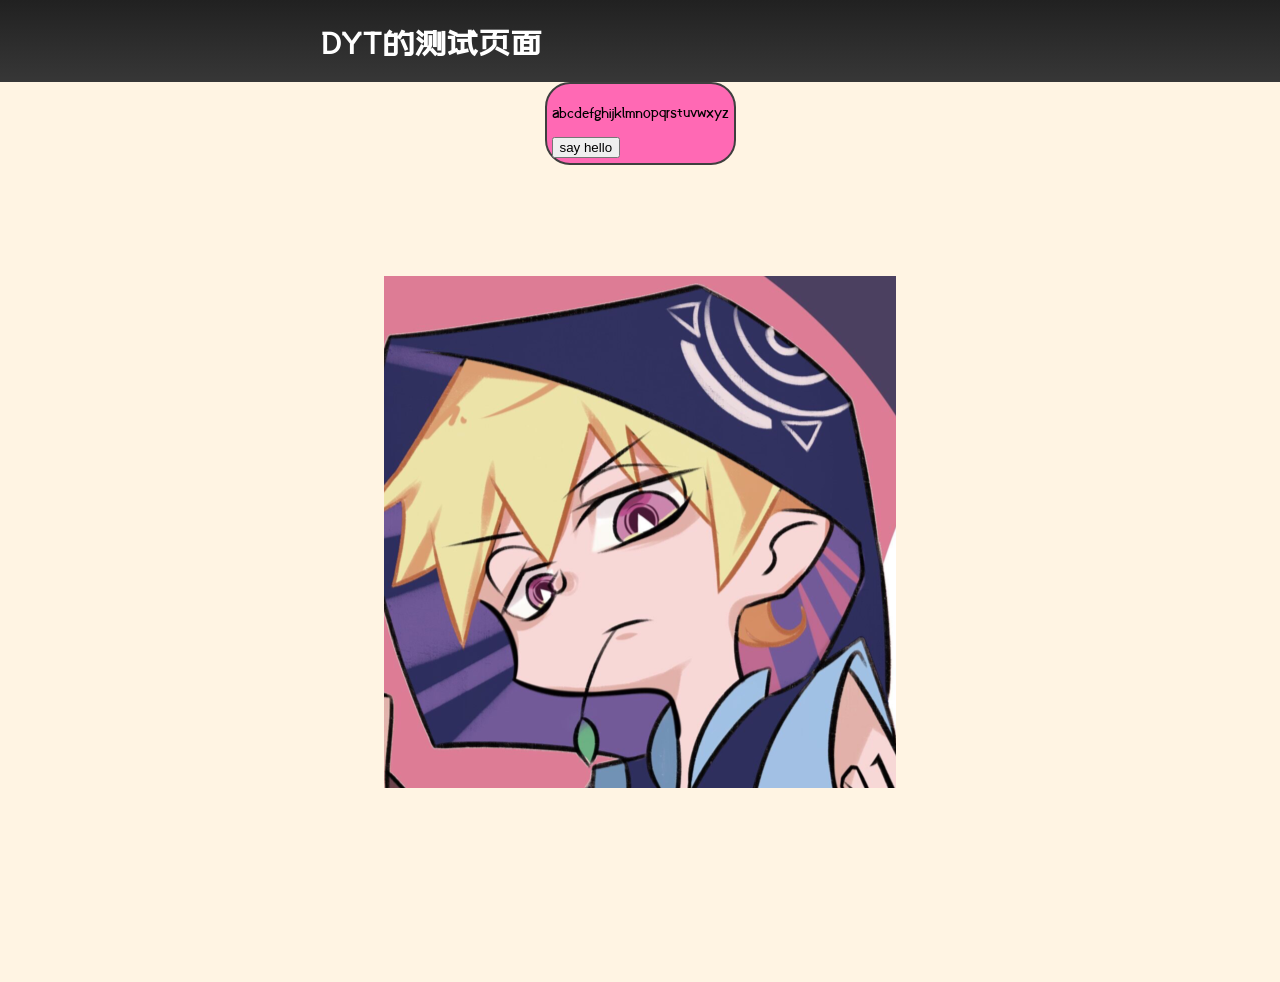
==== index.html @ 239e8abb "2022/7/21" ====
<html>

<script src="./script.js"></script>

<head>
    <meta charset="utf-8">
    <link rel="stylesheet" type="text/css" href="./test.css">
    <title> test </title>
</head>

<body>


    <div id="header" class="outer">
        <header class="inner">

            <h1 style="color: white;margin:0 auto;font-family: fontfile;">DYT的测试页面</h1>
        </header>
    </div>

    <style>
        #back {
            height: 100%;
            background-position: center;
            background-image: url(1.png);
            background-repeat: no-repeat;
            background-color: rgb(255, 244, 227);
        }
    </style>

    <div id="back">
        <div id="border1" class="outer">

            <p style="text-align:center;"> abcdefghijklmnopqrstuvwxyz </p>
            <button type="button" onclick="say_hello()"> say hello </button>
        </div>

    </div>


</body>

</html>
---- test.css ----
@font-face {
	font-family: 'fontfile';
	src: url(./fontfile.ttf);
}

html,
body,
div {
	margin: 0;
	padding: 0;
	border: 0;
	vertical-align: baseline;
}
/*
body {
	margin: 0;
	padding: 0;
	border: 0;
	vertical-align: baseline;
	background-position: center;
	background-image: url(1.png);
	background-repeat: no-repeat;
	background-color: blanchedalmond;
}*/

;

.outer {
	width: 100%
}

.inner {
	position: relative;
	max-width: 640px;
	padding: 20px 10px;
	margin: 0 auto
}

#border1 {

	border: 2px solid #3f3f3f;
	padding: 5px 5px;
	background-color: hotpink;
	width: fit-content;
	border-radius: 25px;
	font-family: fontfile;
	display: flexbox;
	margin: 0 auto;
}

#header {
	background: #212121;
	background: -moz-linear-gradient(top, #373737, #212121);
	background: -webkit-linear-gradient(top, #373737, #212121);
	background: -ms-linear-gradient(top, #373737, #212121);
	background: -o-linear-gradient(top, #373737, #212121);
	background: linear-gradient(to top, #373737, #212121);
	position: relative;
}

#header .inner {
	padding: 30px 10px 20px 10px
}
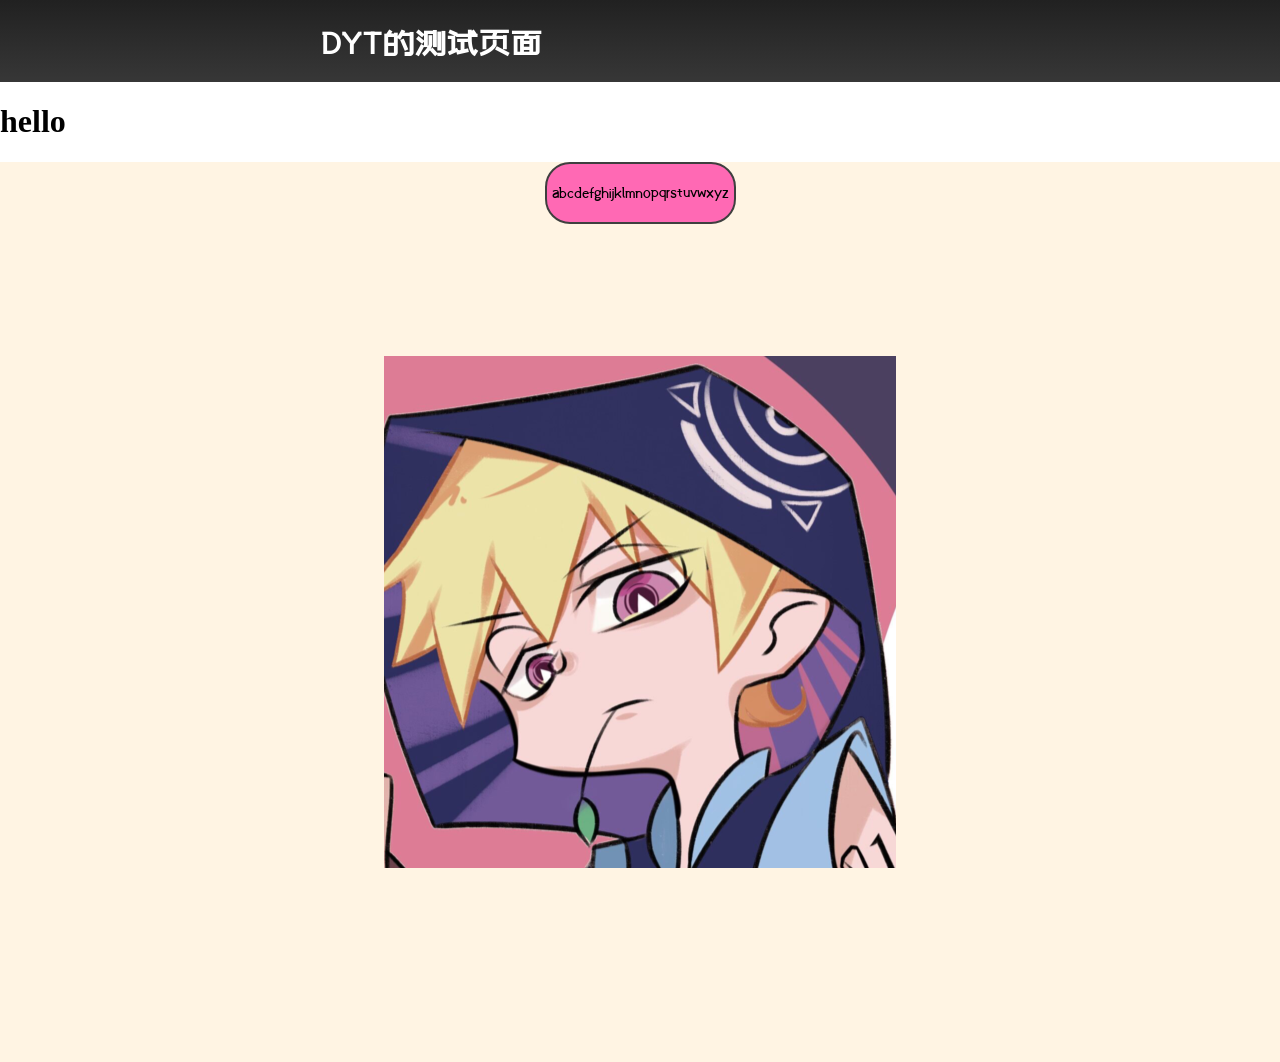
==== commit 20a77bdd: "2022/7/23" ====
--- a/index.html
+++ b/index.html
@@ -1,41 +1,32 @@
 <html>
 
-<script src="./script.js"></script>
 
 <head>
+    <script src="./marked-master/marked.min.js"></script>
     <meta charset="utf-8">
     <link rel="stylesheet" type="text/css" href="./test.css">
     <title> test </title>
 </head>
 
 <body>
-
-
     <div id="header" class="outer">
         <header class="inner">
-
             <h1 style="color: white;margin:0 auto;font-family: fontfile;">DYT的测试页面</h1>
         </header>
     </div>
-
-    <style>
-        #back {
-            height: 100%;
-            background-position: center;
-            background-image: url(1.png);
-            background-repeat: no-repeat;
-            background-color: rgb(255, 244, 227);
-        }
-    </style>
+    <div id="content">
+    </div>
 
     <div id="back">
         <div id="border1" class="outer">
+            <p style="text-align:center;"> abcdefghijklmnopqrstuvwxyz </p>
+        </div>
+    </div>
 
-            <p style="text-align:center;"> abcdefghijklmnopqrstuvwxyz </p>
-            <button type="button" onclick="say_hello()"> say hello </button>
-        </div>
-
-    </div>
+    <script>
+        
+        document.getElementById('content').innerHTML = marked.parse('# hello');
+    </script>
 
 
 </body>
--- a/test.css
+++ b/test.css
@@ -60,4 +60,12 @@
 
 #header .inner {
 	padding: 30px 10px 20px 10px
+}
+
+#back {
+	height: 100%;
+	background-position: center;
+	background-image: url(1.png);
+	background-repeat: no-repeat;
+	background-color: rgb(255, 244, 227);
 }
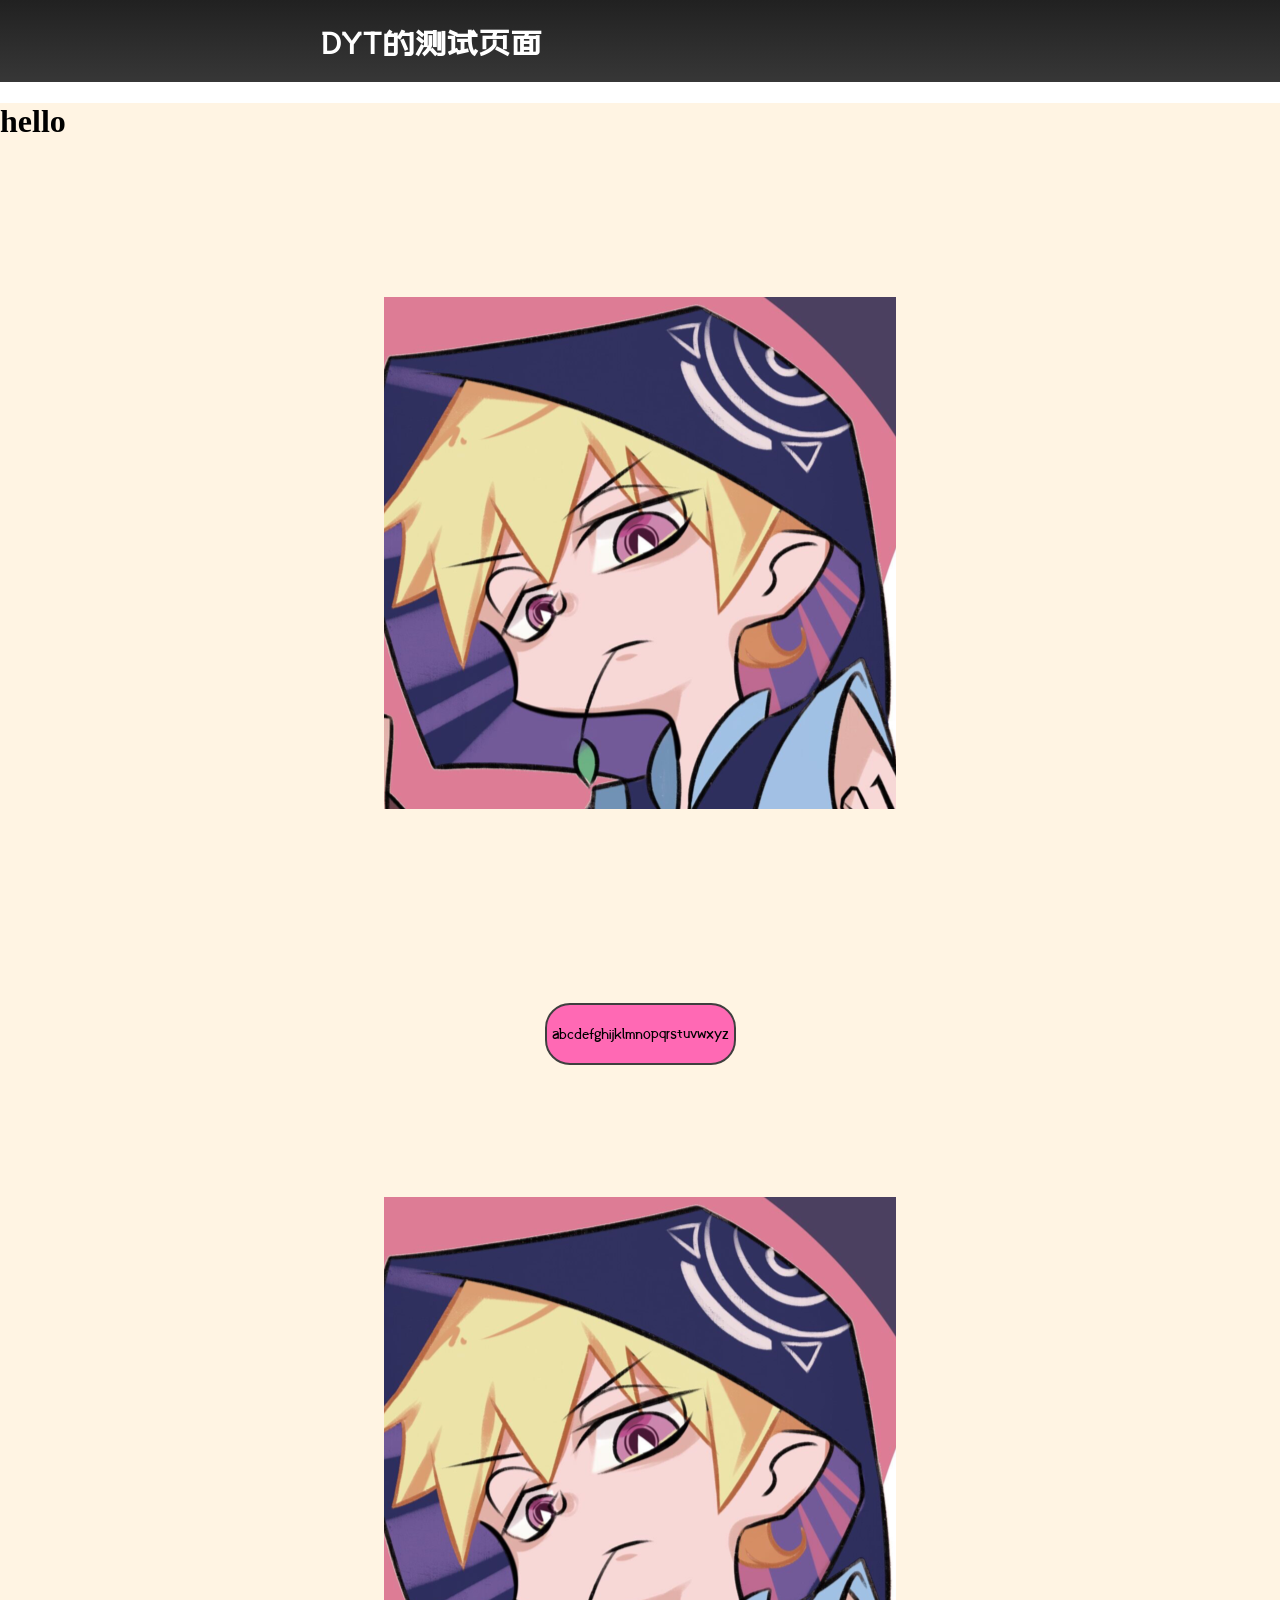
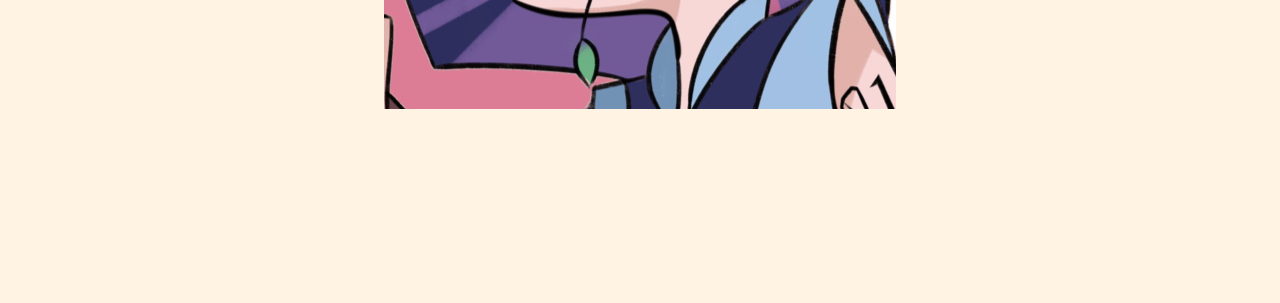
==== commit 088ad1aa: "2022/3/10" ====
--- a/index.html
+++ b/index.html
@@ -2,7 +2,7 @@
 
 
 <head>
-    <script src="./marked-master/marked.min.js"></script>
+    <script src="./marked.min.js"></script>
     <meta charset="utf-8">
     <link rel="stylesheet" type="text/css" href="./test.css">
     <title> test </title>
@@ -14,7 +14,9 @@
             <h1 style="color: white;margin:0 auto;font-family: fontfile;">DYT的测试页面</h1>
         </header>
     </div>
-    <div id="content">
+    <div id="back">
+        <div id="content">
+        </div>
     </div>
 
     <div id="back">
@@ -24,7 +26,6 @@
     </div>
 
     <script>
-        
         document.getElementById('content').innerHTML = marked.parse('# hello');
     </script>
 
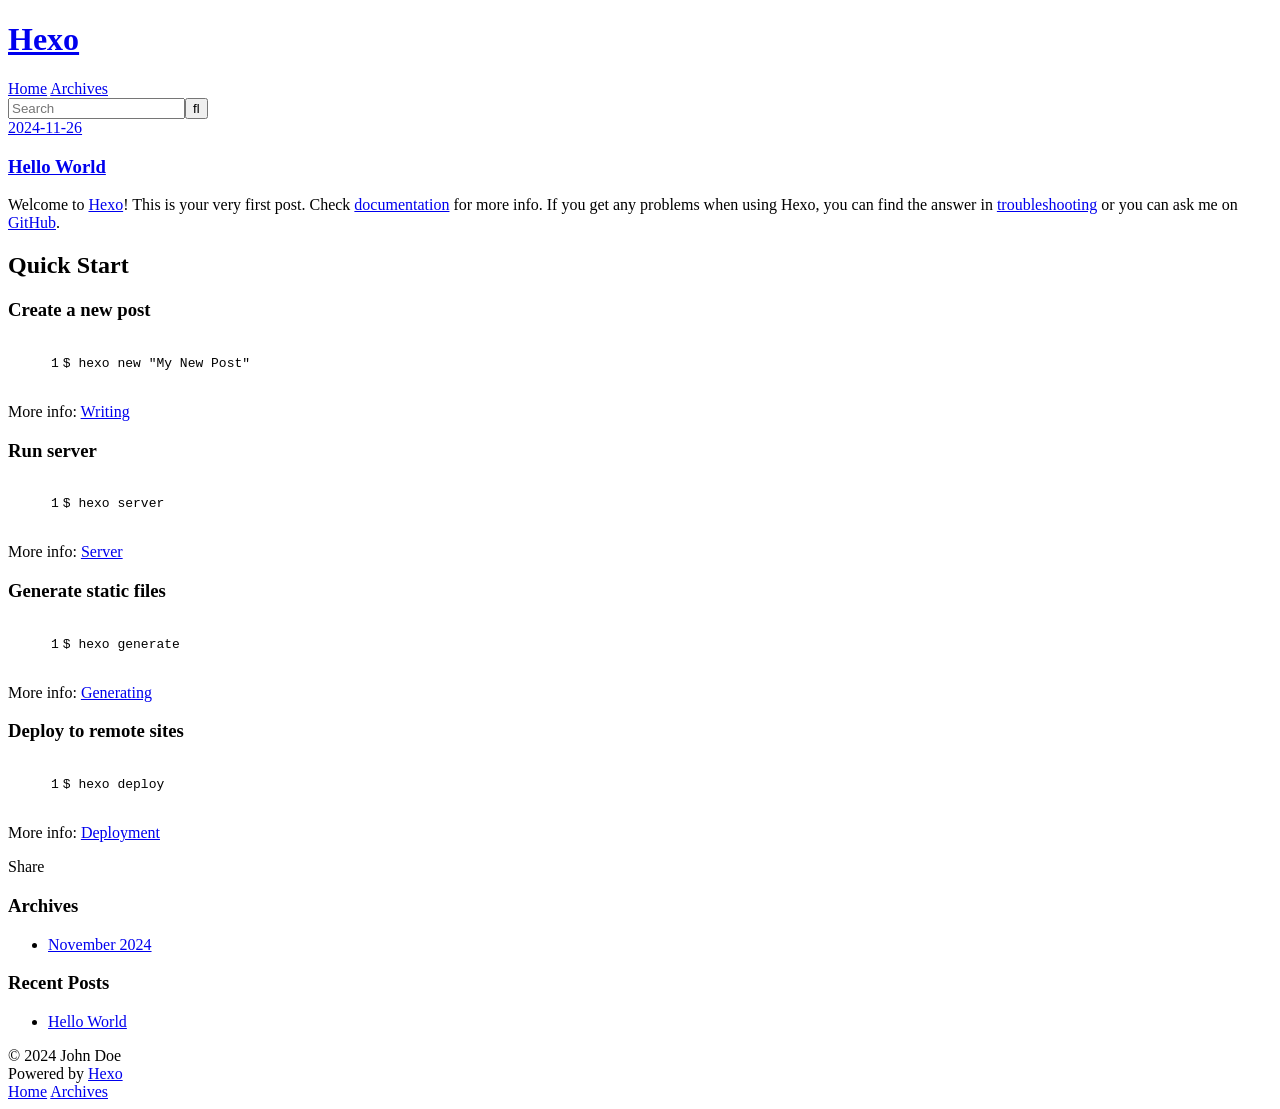
==== commit 00207d0f: "Site updated: 2024-11-26 11:28:27" ====
--- a/index.html
+++ b/index.html
@@ -1,35 +1,205 @@
+<!DOCTYPE html>
 <html>
-
-
 <head>
-    <script src="./marked.min.js"></script>
-    <meta charset="utf-8">
-    <link rel="stylesheet" type="text/css" href="./test.css">
-    <title> test </title>
-</head>
+  <meta charset="utf-8">
+  
+  
+  <title>Hexo</title>
+  <meta name="viewport" content="width=device-width, initial-scale=1, shrink-to-fit=no">
+  <meta property="og:type" content="website">
+<meta property="og:title" content="Hexo">
+<meta property="og:url" content="http://example.com/index.html">
+<meta property="og:site_name" content="Hexo">
+<meta property="og:locale" content="en_US">
+<meta property="article:author" content="John Doe">
+<meta name="twitter:card" content="summary">
+  
+    <link rel="alternate" href="/atom.xml" title="Hexo" type="application/atom+xml">
+  
+  
+    <link rel="shortcut icon" href="/favicon.png">
+  
+  
+  
+<link rel="stylesheet" href="/css/style.css">
+
+  
+    
+<link rel="stylesheet" href="/fancybox/jquery.fancybox.min.css">
+
+  
+  
+<meta name="generator" content="Hexo 7.3.0"></head>
 
 <body>
-    <div id="header" class="outer">
-        <header class="inner">
-            <h1 style="color: white;margin:0 auto;font-family: fontfile;">DYT的测试页面</h1>
-        </header>
-    </div>
-    <div id="back">
-        <div id="content">
-        </div>
-    </div>
-
-    <div id="back">
-        <div id="border1" class="outer">
-            <p style="text-align:center;"> abcdefghijklmnopqrstuvwxyz </p>
-        </div>
-    </div>
-
-    <script>
-        document.getElementById('content').innerHTML = marked.parse('# hello');
-    </script>
-
-
+  <div id="container">
+    <div id="wrap">
+      <header id="header">
+  <div id="banner"></div>
+  <div id="header-outer" class="outer">
+    <div id="header-title" class="inner">
+      <h1 id="logo-wrap">
+        <a href="/" id="logo">Hexo</a>
+      </h1>
+      
+    </div>
+    <div id="header-inner" class="inner">
+      <nav id="main-nav">
+        <a id="main-nav-toggle" class="nav-icon"><span class="fa fa-bars"></span></a>
+        
+          <a class="main-nav-link" href="/">Home</a>
+        
+          <a class="main-nav-link" href="/archives">Archives</a>
+        
+      </nav>
+      <nav id="sub-nav">
+        
+        
+          <a class="nav-icon" href="/atom.xml" title="RSS Feed"><span class="fa fa-rss"></span></a>
+        
+        <a class="nav-icon nav-search-btn" title="Search"><span class="fa fa-search"></span></a>
+      </nav>
+      <div id="search-form-wrap">
+        <form action="//google.com/search" method="get" accept-charset="UTF-8" class="search-form"><input type="search" name="q" class="search-form-input" placeholder="Search"><button type="submit" class="search-form-submit">&#xF002;</button><input type="hidden" name="sitesearch" value="http://example.com"></form>
+      </div>
+    </div>
+  </div>
+</header>
+
+      <div class="outer">
+        <section id="main">
+  
+    <article id="post-hello-world" class="h-entry article article-type-post" itemprop="blogPost" itemscope itemtype="https://schema.org/BlogPosting">
+  <div class="article-meta">
+    <a href="/2024/11/26/hello-world/" class="article-date">
+  <time class="dt-published" datetime="2024-11-26T11:27:14.531Z" itemprop="datePublished">2024-11-26</time>
+</a>
+    
+  </div>
+  <div class="article-inner">
+    
+    
+      <header class="article-header">
+        
+  
+    <h1 itemprop="name">
+      <a class="p-name article-title" href="/2024/11/26/hello-world/">Hello World</a>
+    </h1>
+  
+
+      </header>
+    
+    <div class="e-content article-entry" itemprop="articleBody">
+      
+        <p>Welcome to <a target="_blank" rel="noopener" href="https://hexo.io/">Hexo</a>! This is your very first post. Check <a target="_blank" rel="noopener" href="https://hexo.io/docs/">documentation</a> for more info. If you get any problems when using Hexo, you can find the answer in <a target="_blank" rel="noopener" href="https://hexo.io/docs/troubleshooting.html">troubleshooting</a> or you can ask me on <a target="_blank" rel="noopener" href="https://github.com/hexojs/hexo/issues">GitHub</a>.</p>
+<h2 id="Quick-Start"><a href="#Quick-Start" class="headerlink" title="Quick Start"></a>Quick Start</h2><h3 id="Create-a-new-post"><a href="#Create-a-new-post" class="headerlink" title="Create a new post"></a>Create a new post</h3><figure class="highlight bash"><table><tr><td class="gutter"><pre><span class="line">1</span><br></pre></td><td class="code"><pre><span class="line">$ hexo new <span class="string">&quot;My New Post&quot;</span></span><br></pre></td></tr></table></figure>
+
+<p>More info: <a target="_blank" rel="noopener" href="https://hexo.io/docs/writing.html">Writing</a></p>
+<h3 id="Run-server"><a href="#Run-server" class="headerlink" title="Run server"></a>Run server</h3><figure class="highlight bash"><table><tr><td class="gutter"><pre><span class="line">1</span><br></pre></td><td class="code"><pre><span class="line">$ hexo server</span><br></pre></td></tr></table></figure>
+
+<p>More info: <a target="_blank" rel="noopener" href="https://hexo.io/docs/server.html">Server</a></p>
+<h3 id="Generate-static-files"><a href="#Generate-static-files" class="headerlink" title="Generate static files"></a>Generate static files</h3><figure class="highlight bash"><table><tr><td class="gutter"><pre><span class="line">1</span><br></pre></td><td class="code"><pre><span class="line">$ hexo generate</span><br></pre></td></tr></table></figure>
+
+<p>More info: <a target="_blank" rel="noopener" href="https://hexo.io/docs/generating.html">Generating</a></p>
+<h3 id="Deploy-to-remote-sites"><a href="#Deploy-to-remote-sites" class="headerlink" title="Deploy to remote sites"></a>Deploy to remote sites</h3><figure class="highlight bash"><table><tr><td class="gutter"><pre><span class="line">1</span><br></pre></td><td class="code"><pre><span class="line">$ hexo deploy</span><br></pre></td></tr></table></figure>
+
+<p>More info: <a target="_blank" rel="noopener" href="https://hexo.io/docs/one-command-deployment.html">Deployment</a></p>
+
+      
+    </div>
+    <footer class="article-footer">
+      <a data-url="http://example.com/2024/11/26/hello-world/" data-id="cm3ydij410000pc78dkvdgc4w" data-title="Hello World" class="article-share-link"><span class="fa fa-share">Share</span></a>
+      
+      
+      
+    </footer>
+  </div>
+  
+</article>
+
+
+
+  
+
+
+</section>
+        
+          <aside id="sidebar">
+  
+    
+
+  
+    
+
+  
+    
+  
+    
+  <div class="widget-wrap">
+    <h3 class="widget-title">Archives</h3>
+    <div class="widget">
+      <ul class="archive-list"><li class="archive-list-item"><a class="archive-list-link" href="/archives/2024/11/">November 2024</a></li></ul>
+    </div>
+  </div>
+
+
+  
+    
+  <div class="widget-wrap">
+    <h3 class="widget-title">Recent Posts</h3>
+    <div class="widget">
+      <ul>
+        
+          <li>
+            <a href="/2024/11/26/hello-world/">Hello World</a>
+          </li>
+        
+      </ul>
+    </div>
+  </div>
+
+  
+</aside>
+        
+      </div>
+      <footer id="footer">
+  
+  <div class="outer">
+    <div id="footer-info" class="inner">
+      
+      &copy; 2024 John Doe<br>
+      Powered by <a href="https://hexo.io/" target="_blank">Hexo</a>
+    </div>
+  </div>
+</footer>
+
+    </div>
+    <nav id="mobile-nav">
+  
+    <a href="/" class="mobile-nav-link">Home</a>
+  
+    <a href="/archives" class="mobile-nav-link">Archives</a>
+  
+</nav>
+    
+
+
+<script src="/js/jquery-3.6.4.min.js"></script>
+
+
+
+  
+<script src="/fancybox/jquery.fancybox.min.js"></script>
+
+
+
+
+<script src="/js/script.js"></script>
+
+
+
+
+
+  </div>
 </body>
-
 </html>
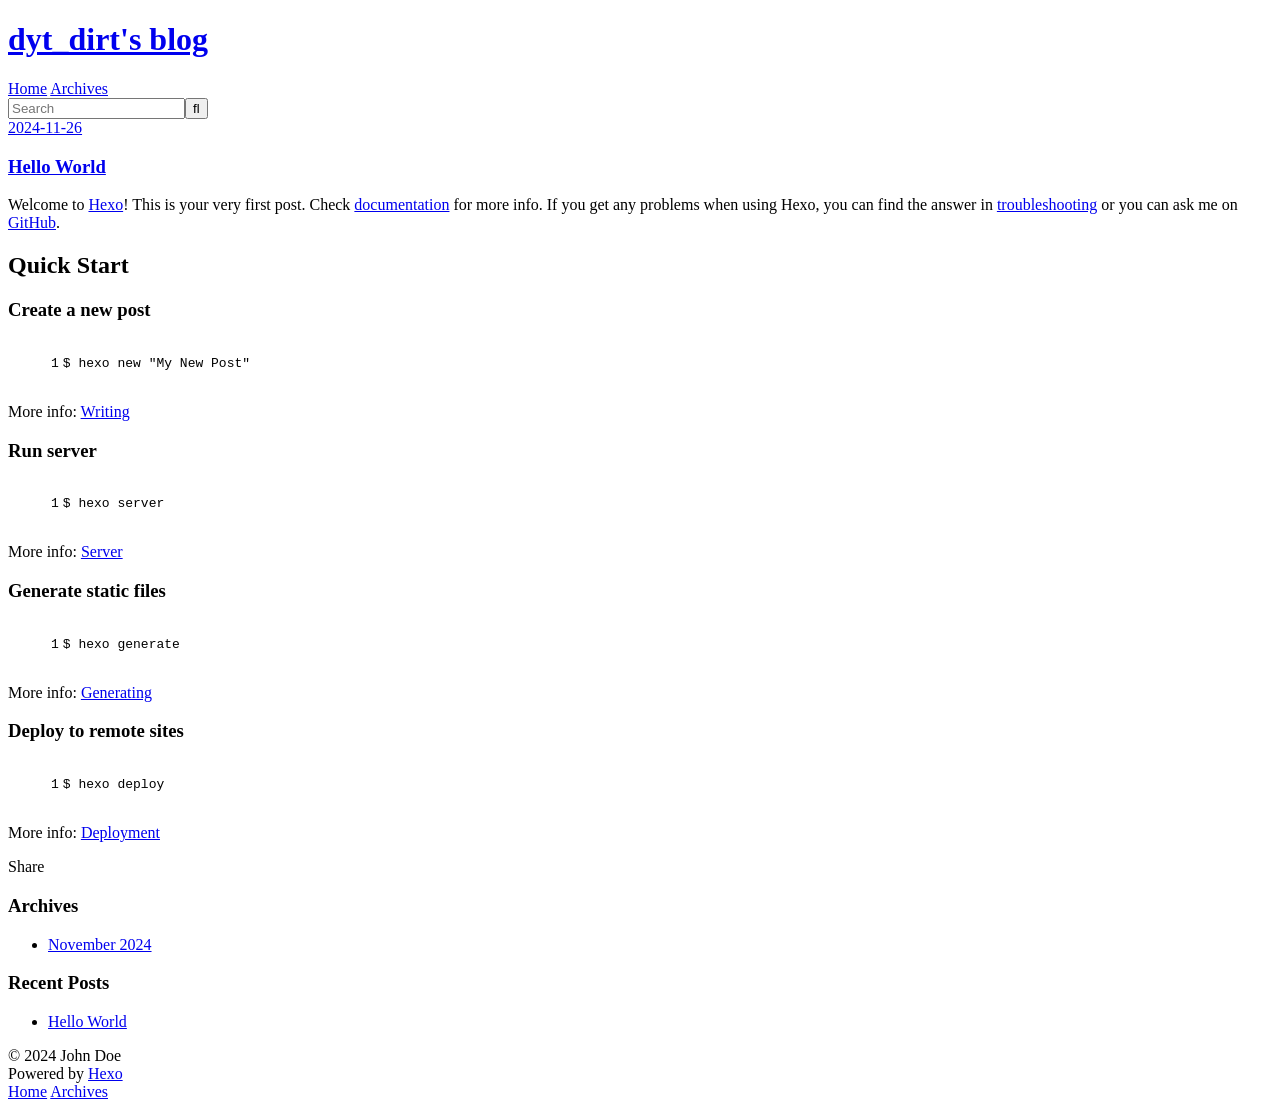
==== commit 51b16cda: "Site updated: 2024-11-26 12:02:07" ====
--- a/index.html
+++ b/index.html
@@ -4,17 +4,17 @@
   <meta charset="utf-8">
   
   
-  <title>Hexo</title>
+  <title>dyt_dirt&#39;s blog</title>
   <meta name="viewport" content="width=device-width, initial-scale=1, shrink-to-fit=no">
   <meta property="og:type" content="website">
-<meta property="og:title" content="Hexo">
+<meta property="og:title" content="dyt_dirt&#39;s blog">
 <meta property="og:url" content="http://example.com/index.html">
-<meta property="og:site_name" content="Hexo">
+<meta property="og:site_name" content="dyt_dirt&#39;s blog">
 <meta property="og:locale" content="en_US">
 <meta property="article:author" content="John Doe">
 <meta name="twitter:card" content="summary">
   
-    <link rel="alternate" href="/atom.xml" title="Hexo" type="application/atom+xml">
+    <link rel="alternate" href="/atom.xml" title="dyt_dirt's blog" type="application/atom+xml">
   
   
     <link rel="shortcut icon" href="/favicon.png">
@@ -39,7 +39,7 @@
   <div id="header-outer" class="outer">
     <div id="header-title" class="inner">
       <h1 id="logo-wrap">
-        <a href="/" id="logo">Hexo</a>
+        <a href="/" id="logo">dyt_dirt&#39;s blog</a>
       </h1>
       
     </div>
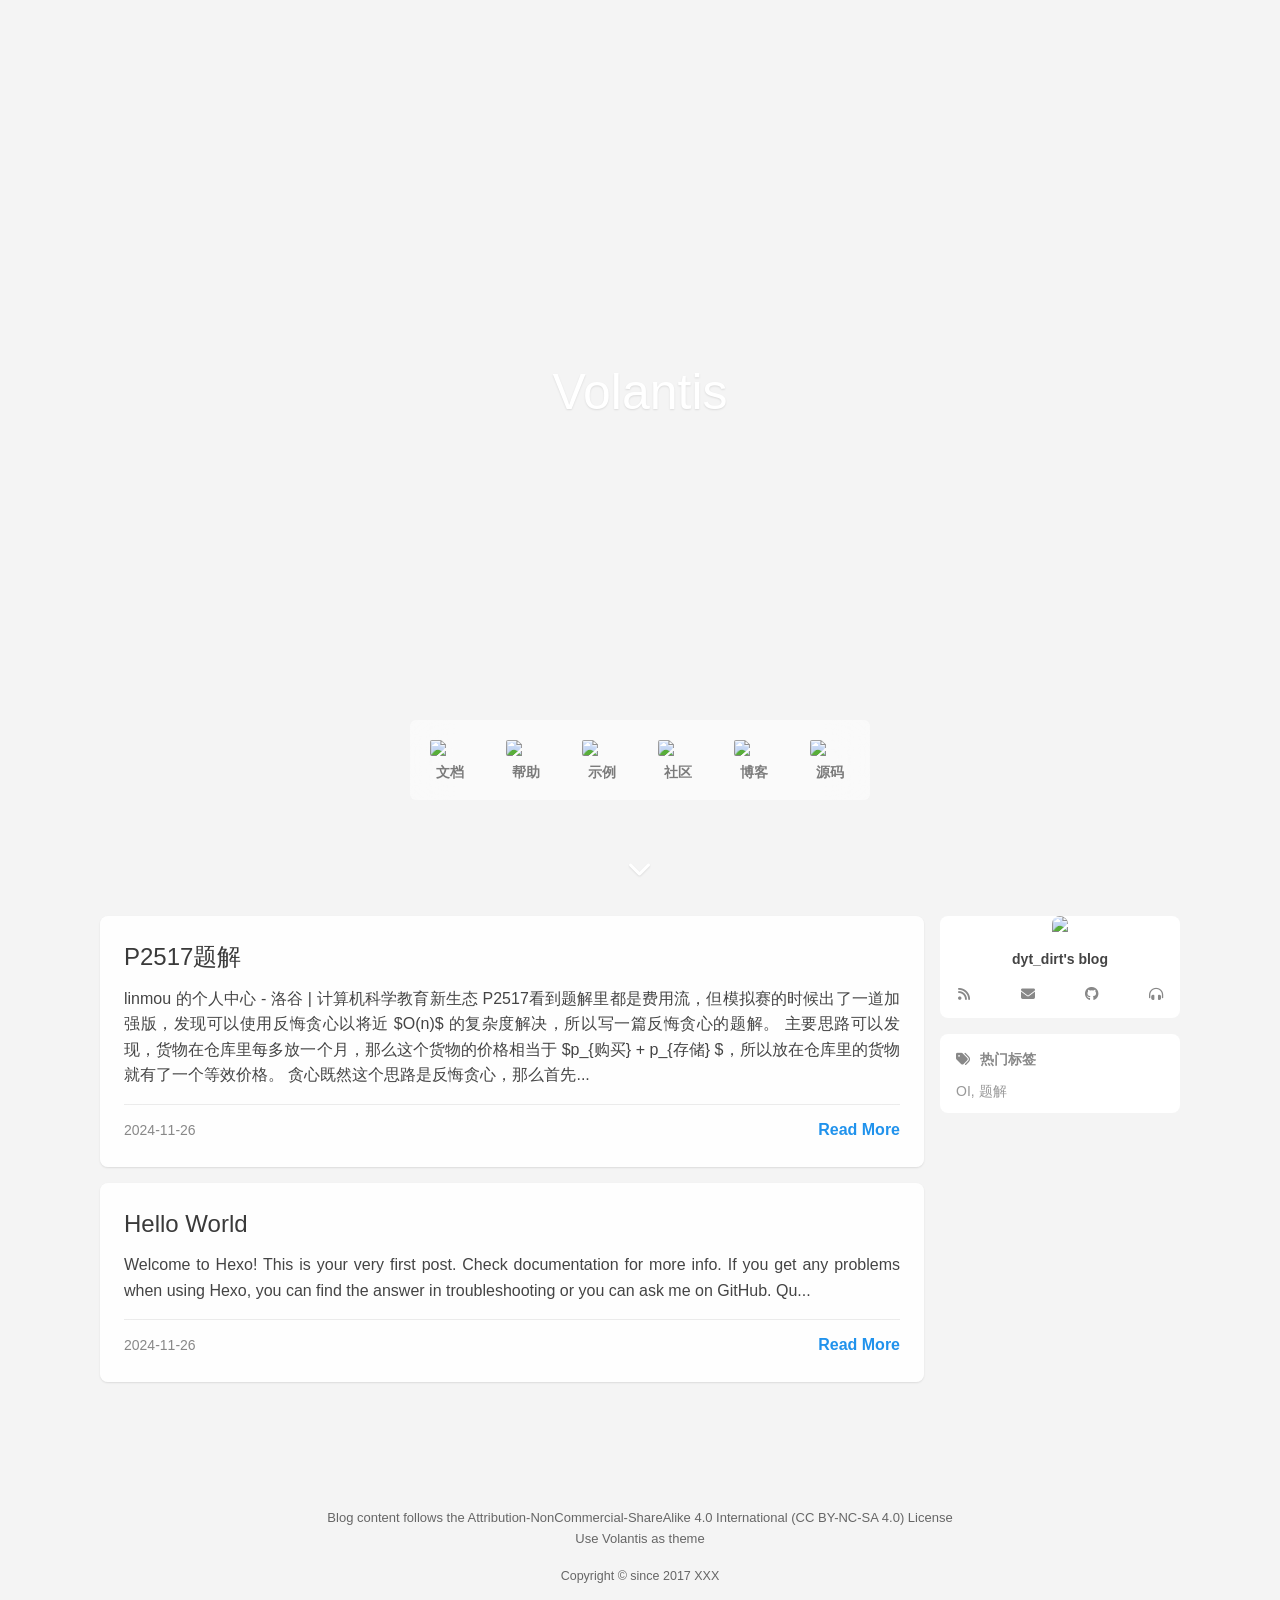
==== commit 64f6189a: "Site updated: 2024-11-26 12:36:51" ====
--- a/index.html
+++ b/index.html
@@ -1,205 +1,3255 @@
 <!DOCTYPE html>
-<html>
-<head>
+<html lang="en">
+    <head hexo-theme='https://github.com/volantis-x/hexo-theme-volantis/#6.0.0-alpha.1'>
+  <meta name="generator" content="Hexo 7.3.0">
+  <meta name="Volantis" content="6.0.0-alpha.1">
   <meta charset="utf-8">
-  
-  
-  <title>dyt_dirt&#39;s blog</title>
-  <meta name="viewport" content="width=device-width, initial-scale=1, shrink-to-fit=no">
+  <!-- SEO相关 -->
+  <meta name="robots" content="index,follow">
+  <link rel="canonical" href="https://dytdirt.github.io/"/>
+  <!-- 渲染优化 -->
+    <meta http-equiv='x-dns-prefetch-control' content='on' />
+      <link rel='dns-prefetch' href='https://unpkg.com'>
+      <link rel="preconnect" href="https://unpkg.com" crossorigin>
+      <link rel='dns-prefetch' href='https://cdn.bootcdn.net'>
+      <link rel="preconnect" href="https://cdn.bootcdn.net" crossorigin>
+  <meta name="renderer" content="webkit">
+  <meta name="force-rendering" content="webkit">
+  <meta http-equiv="X-UA-Compatible" content="IE=Edge,chrome=1">
+    <meta http-equiv="Content-Security-Policy" content=" default-src 'self' https:; block-all-mixed-content; base-uri 'self' https:; form-action 'self' https:; worker-src 'self' https:; connect-src 'self' https: *; img-src 'self' data: https: *; media-src 'self' https: *; font-src 'self' data: https: *; frame-src 'self' https: *; manifest-src 'self' https: *; child-src https:; script-src 'self' https: 'unsafe-inline' *; style-src 'self' https: 'unsafe-inline' *; ">
+  <meta name="HandheldFriendly" content="True" >
+  <meta name="mobile-web-app-capable" content="yes">
+  <meta name="viewport" content="width=device-width, initial-scale=1, maximum-scale=5">
+  <meta content="black-translucent" name="apple-mobile-web-app-status-bar-style">
+  <meta content="telephone=no" name="format-detection">
+  <!-- import head_begin begin -->
+  <!-- import head_begin end -->
+  <!-- Custom Files headBegin begin-->
+  
+  <!-- Custom Files headBegin end-->
+  <link rel="preload" href="/css/style.css" as="style">
+  <link rel="preload" href="https://unpkg.com/volantis-static@0.0.1660614606622/media/fonts/VarelaRound/VarelaRound-Regular.ttf" as="font" type="font/ttf" crossorigin="anonymous">
+<link rel="preload" href="https://unpkg.com/volantis-static@0.0.1660614606622/media/fonts/UbuntuMono/UbuntuMono-Regular.ttf" as="font" type="font/ttf" crossorigin="anonymous">
+
+  <!-- feed -->
+  <!-- 页面元数据 -->
+  <title>dyt_dirt's blog</title>
+  <meta name="keywords" content="">
+  <meta desc name="description" content="dyt_dirt's blog - John Doe - dyt_dirt's blog">
   <meta property="og:type" content="website">
 <meta property="og:title" content="dyt_dirt&#39;s blog">
-<meta property="og:url" content="http://example.com/index.html">
+<meta property="og:url" content="https://dytdirt.github.io/index.html">
 <meta property="og:site_name" content="dyt_dirt&#39;s blog">
 <meta property="og:locale" content="en_US">
+<meta property="og:image" content="https://unpkg.com/volantis-static@0.0.1660614606622/media/org.volantis/blog/favicon/android-chrome-192x192.png">
 <meta property="article:author" content="John Doe">
 <meta name="twitter:card" content="summary">
-  
-    <link rel="alternate" href="/atom.xml" title="dyt_dirt's blog" type="application/atom+xml">
-  
-  
-    <link rel="shortcut icon" href="/favicon.png">
-  
-  
-  
-<link rel="stylesheet" href="/css/style.css">
-
-  
-    
-<link rel="stylesheet" href="/fancybox/jquery.fancybox.min.css">
-
-  
-  
-<meta name="generator" content="Hexo 7.3.0"></head>
-
-<body>
-  <div id="container">
-    <div id="wrap">
-      <header id="header">
-  <div id="banner"></div>
-  <div id="header-outer" class="outer">
-    <div id="header-title" class="inner">
-      <h1 id="logo-wrap">
-        <a href="/" id="logo">dyt_dirt&#39;s blog</a>
-      </h1>
-      
+<meta name="twitter:image" content="https://unpkg.com/volantis-static@0.0.1660614606622/media/org.volantis/blog/favicon/android-chrome-192x192.png">
+  <style>
+    /* 首屏样式 */
+    #safearea {
+  display: none;
+}
+:root {
+  --color-site-body: #f4f4f4;
+  --color-site-bg: #f4f4f4;
+  --color-site-inner: #fff;
+  --color-site-footer: #666;
+  --color-card: #fff;
+  --color-text: #444;
+  --color-block: #f6f6f6;
+  --color-inlinecode: #c74f00;
+  --color-codeblock: #fff7ea;
+  --color-h1: #3a3a3a;
+  --color-h2: #3a3a3a;
+  --color-h3: #333;
+  --color-h4: #444;
+  --color-h5: #555;
+  --color-h6: #666;
+  --color-p: #444;
+  --color-list: #666;
+  --color-list-hl: #30ad91;
+  --color-meta: #888;
+  --color-read-bkg: #e0d8c8;
+  --color-read-post: #f8f1e2;
+  --color-copyright-bkg: #f5f5f5;
+}
+* {
+  box-sizing: border-box;
+  -webkit-box-sizing: border-box;
+  -moz-box-sizing: border-box;
+  outline: none;
+  margin: 0;
+  padding: 0;
+}
+*::-webkit-scrollbar {
+  height: 4px;
+  width: 4px;
+}
+*::-webkit-scrollbar-track-piece {
+  background: transparent;
+}
+*::-webkit-scrollbar-thumb {
+  background: #3dd9b6;
+  cursor: pointer;
+  border-radius: 2px;
+  -webkit-border-radius: 2px;
+}
+*::-webkit-scrollbar-thumb:hover {
+  background: #ff5722;
+}
+html {
+  color: var(--color-text);
+  width: 100%;
+  height: 100%;
+  font-family: UbuntuMono, "Varela Round", "PingFang SC", "Microsoft YaHei", Helvetica, Arial, Menlo, Monaco, monospace, sans-serif;
+  font-size: 16px;
+}
+html >::-webkit-scrollbar {
+  height: 4px;
+  width: 4px;
+}
+html >::-webkit-scrollbar-track-piece {
+  background: transparent;
+}
+html >::-webkit-scrollbar-thumb {
+  background: #3dd9b6;
+  cursor: pointer;
+  border-radius: 2px;
+  -webkit-border-radius: 2px;
+}
+html >::-webkit-scrollbar-thumb:hover {
+  background: #ff5722;
+}
+body {
+  background-color: var(--color-site-body);
+  text-rendering: optimizelegibility;
+  -webkit-tap-highlight-color: rgba(0,0,0,0);
+  line-height: 1.6;
+  -webkit-text-size-adjust: 100%;
+  -ms-text-size-adjust: 100%;
+}
+body.modal-active {
+  overflow: hidden;
+}
+@media screen and (max-width: 680px) {
+  body.modal-active {
+    position: fixed;
+    top: 0;
+    right: 0;
+    bottom: 0;
+    left: 0;
+  }
+}
+a {
+  color: #2092ec;
+  cursor: pointer;
+  text-decoration: none;
+  transition: all 0.28s ease;
+  -webkit-transition: all 0.28s ease;
+  -khtml-transition: all 0.28s ease;
+  -moz-transition: all 0.28s ease;
+  -o-transition: all 0.28s ease;
+  -ms-transition: all 0.28s ease;
+}
+a:hover {
+  color: #ff5722;
+}
+a:active,
+a:hover {
+  outline: 0;
+}
+ul,
+ol {
+  padding-left: 0;
+}
+ul li,
+ol li {
+  list-style: none;
+}
+header {
+  display: -webkit-box /* OLD - iOS 6-, Safari 3.1-6 */;
+  display: -moz-box /* OLD - Firefox 19- (buggy but mostly works) */;
+  display: block;
+}
+img {
+  border: 0;
+  background: none;
+  max-width: 100%;
+}
+svg:not(:root) {
+  overflow: hidden;
+}
+hr {
+  -moz-box-sizing: content-box;
+  box-sizing: content-box;
+  -webkit-box-sizing: content-box;
+  -moz-box-sizing: content-box;
+  height: 0;
+  border: 0;
+  border-radius: 1px;
+  -webkit-border-radius: 1px;
+  border-bottom: 1px solid rgba(68,68,68,0.1);
+}
+button,
+input {
+  color: inherit;
+  font: inherit;
+  margin: 0;
+}
+button {
+  overflow: visible;
+  text-transform: none;
+  -webkit-appearance: button;
+  cursor: pointer;
+}
+@supports (backdrop-filter: blur(20px)) {
+  .blur {
+    background: rgba(255,255,255,0.9) !important;
+    backdrop-filter: saturate(200%) blur(20px);
+  }
+}
+.shadow {
+  box-shadow: 0 1px 2px 0px rgba(0,0,0,0.1);
+  -webkit-box-shadow: 0 1px 2px 0px rgba(0,0,0,0.1);
+}
+.shadow.floatable {
+  transition: all 0.28s ease;
+  -webkit-transition: all 0.28s ease;
+  -khtml-transition: all 0.28s ease;
+  -moz-transition: all 0.28s ease;
+  -o-transition: all 0.28s ease;
+  -ms-transition: all 0.28s ease;
+}
+.shadow.floatable:hover {
+  box-shadow: 0 2px 4px 0px rgba(0,0,0,0.1), 0 4px 8px 0px rgba(0,0,0,0.1), 0 8px 16px 0px rgba(0,0,0,0.1);
+  -webkit-box-shadow: 0 2px 4px 0px rgba(0,0,0,0.1), 0 4px 8px 0px rgba(0,0,0,0.1), 0 8px 16px 0px rgba(0,0,0,0.1);
+}
+#l_cover {
+  min-height: 64px;
+}
+.cover-wrapper {
+  top: 0;
+  left: 0;
+  max-width: 100%;
+  height: 100vh;
+  display: -webkit-box /* OLD - iOS 6-, Safari 3.1-6 */;
+  display: -moz-box /* OLD - Firefox 19- (buggy but mostly works) */;
+  display: -ms-flexbox /* TWEENER - IE 10 */;
+  display: -webkit-flex /* NEW - Chrome */;
+  display: flex /* NEW, Spec - Opera 12.1, Firefox 20+ */;
+  display: flex;
+  flex-wrap: nowrap;
+  -webkit-flex-wrap: nowrap;
+  -khtml-flex-wrap: nowrap;
+  -moz-flex-wrap: nowrap;
+  -o-flex-wrap: nowrap;
+  -ms-flex-wrap: nowrap;
+  -webkit-box-direction: normal;
+  -moz-box-direction: normal;
+  -webkit-box-orient: vertical;
+  -moz-box-orient: vertical;
+  -webkit-flex-direction: column;
+  -ms-flex-direction: column;
+  flex-direction: column;
+  align-items: center;
+  align-self: center;
+  align-content: center;
+  color: var(--color-site-inner);
+  padding: 0 16px;
+  user-select: none;
+  -webkit-user-select: none;
+  -moz-user-select: none;
+  -ms-user-select: none;
+  position: relative;
+  overflow: hidden;
+  margin-bottom: -100px;
+}
+.cover-wrapper .cover-bg {
+  position: absolute;
+  width: 100%;
+  height: 100%;
+  background-position: center;
+  background-size: cover;
+  -webkit-background-size: cover;
+  -moz-background-size: cover;
+}
+.cover-wrapper .cover-bg.lazyload:not(.loaded) {
+  opacity: 0;
+  -webkit-opacity: 0;
+  -moz-opacity: 0;
+}
+.cover-wrapper .cover-bg.lazyload.loaded {
+  animation-delay: 0s;
+  animation-duration: 0.5s;
+  animation-fill-mode: forwards;
+  animation-timing-function: ease-out;
+  animation-name: fadeIn;
+}
+@-moz-keyframes fadeIn {
+  0% {
+    opacity: 0;
+    -webkit-opacity: 0;
+    -moz-opacity: 0;
+    filter: blur(12px);
+    transform: scale(1.02);
+    -webkit-transform: scale(1.02);
+    -khtml-transform: scale(1.02);
+    -moz-transform: scale(1.02);
+    -o-transform: scale(1.02);
+    -ms-transform: scale(1.02);
+  }
+  100% {
+    opacity: 1;
+    -webkit-opacity: 1;
+    -moz-opacity: 1;
+  }
+}
+@-webkit-keyframes fadeIn {
+  0% {
+    opacity: 0;
+    -webkit-opacity: 0;
+    -moz-opacity: 0;
+    filter: blur(12px);
+    transform: scale(1.02);
+    -webkit-transform: scale(1.02);
+    -khtml-transform: scale(1.02);
+    -moz-transform: scale(1.02);
+    -o-transform: scale(1.02);
+    -ms-transform: scale(1.02);
+  }
+  100% {
+    opacity: 1;
+    -webkit-opacity: 1;
+    -moz-opacity: 1;
+  }
+}
+@-o-keyframes fadeIn {
+  0% {
+    opacity: 0;
+    -webkit-opacity: 0;
+    -moz-opacity: 0;
+    filter: blur(12px);
+    transform: scale(1.02);
+    -webkit-transform: scale(1.02);
+    -khtml-transform: scale(1.02);
+    -moz-transform: scale(1.02);
+    -o-transform: scale(1.02);
+    -ms-transform: scale(1.02);
+  }
+  100% {
+    opacity: 1;
+    -webkit-opacity: 1;
+    -moz-opacity: 1;
+  }
+}
+@keyframes fadeIn {
+  0% {
+    opacity: 0;
+    -webkit-opacity: 0;
+    -moz-opacity: 0;
+    filter: blur(12px);
+    transform: scale(1.02);
+    -webkit-transform: scale(1.02);
+    -khtml-transform: scale(1.02);
+    -moz-transform: scale(1.02);
+    -o-transform: scale(1.02);
+    -ms-transform: scale(1.02);
+  }
+  100% {
+    opacity: 1;
+    -webkit-opacity: 1;
+    -moz-opacity: 1;
+  }
+}
+.cover-wrapper .cover-body {
+  z-index: 1;
+  position: relative;
+  width: 100%;
+  height: 100%;
+}
+.cover-wrapper#full {
+  height: calc(100vh + 100px);
+  padding-bottom: 100px;
+}
+.cover-wrapper#half {
+  max-height: 640px;
+  min-height: 400px;
+  height: calc(36vh - 64px + 200px);
+}
+.cover-wrapper #scroll-down {
+  width: 100%;
+  height: 64px;
+  position: absolute;
+  bottom: 100px;
+  text-align: center;
+  cursor: pointer;
+}
+.cover-wrapper #scroll-down .scroll-down-effects {
+  color: #fff;
+  font-size: 24px;
+  line-height: 64px;
+  position: absolute;
+  width: 24px;
+  left: calc(50% - 12px);
+  text-shadow: 0 1px 2px rgba(0,0,0,0.1);
+  animation: scroll-down-effect 1.5s infinite;
+  -webkit-animation: scroll-down-effect 1.5s infinite;
+  -khtml-animation: scroll-down-effect 1.5s infinite;
+  -moz-animation: scroll-down-effect 1.5s infinite;
+  -o-animation: scroll-down-effect 1.5s infinite;
+  -ms-animation: scroll-down-effect 1.5s infinite;
+}
+@-moz-keyframes scroll-down-effect {
+  0% {
+    top: 0;
+    opacity: 1;
+    -webkit-opacity: 1;
+    -moz-opacity: 1;
+  }
+  50% {
+    top: -16px;
+    opacity: 0.4;
+    -webkit-opacity: 0.4;
+    -moz-opacity: 0.4;
+  }
+  100% {
+    top: 0;
+    opacity: 1;
+    -webkit-opacity: 1;
+    -moz-opacity: 1;
+  }
+}
+@-webkit-keyframes scroll-down-effect {
+  0% {
+    top: 0;
+    opacity: 1;
+    -webkit-opacity: 1;
+    -moz-opacity: 1;
+  }
+  50% {
+    top: -16px;
+    opacity: 0.4;
+    -webkit-opacity: 0.4;
+    -moz-opacity: 0.4;
+  }
+  100% {
+    top: 0;
+    opacity: 1;
+    -webkit-opacity: 1;
+    -moz-opacity: 1;
+  }
+}
+@-o-keyframes scroll-down-effect {
+  0% {
+    top: 0;
+    opacity: 1;
+    -webkit-opacity: 1;
+    -moz-opacity: 1;
+  }
+  50% {
+    top: -16px;
+    opacity: 0.4;
+    -webkit-opacity: 0.4;
+    -moz-opacity: 0.4;
+  }
+  100% {
+    top: 0;
+    opacity: 1;
+    -webkit-opacity: 1;
+    -moz-opacity: 1;
+  }
+}
+@keyframes scroll-down-effect {
+  0% {
+    top: 0;
+    opacity: 1;
+    -webkit-opacity: 1;
+    -moz-opacity: 1;
+  }
+  50% {
+    top: -16px;
+    opacity: 0.4;
+    -webkit-opacity: 0.4;
+    -moz-opacity: 0.4;
+  }
+  100% {
+    top: 0;
+    opacity: 1;
+    -webkit-opacity: 1;
+    -moz-opacity: 1;
+  }
+}
+.cover-wrapper .cover-body {
+  margin-top: 64px;
+  margin-bottom: 100px;
+}
+.cover-wrapper .cover-body,
+.cover-wrapper .cover-body .top,
+.cover-wrapper .cover-body .bottom {
+  display: -webkit-box /* OLD - iOS 6-, Safari 3.1-6 */;
+  display: -moz-box /* OLD - Firefox 19- (buggy but mostly works) */;
+  display: -ms-flexbox /* TWEENER - IE 10 */;
+  display: -webkit-flex /* NEW - Chrome */;
+  display: flex /* NEW, Spec - Opera 12.1, Firefox 20+ */;
+  display: flex;
+  -webkit-box-direction: normal;
+  -moz-box-direction: normal;
+  -webkit-box-orient: vertical;
+  -moz-box-orient: vertical;
+  -webkit-flex-direction: column;
+  -ms-flex-direction: column;
+  flex-direction: column;
+  align-items: center;
+  justify-content: center;
+  -webkit-justify-content: center;
+  -khtml-justify-content: center;
+  -moz-justify-content: center;
+  -o-justify-content: center;
+  -ms-justify-content: center;
+  max-width: 100%;
+}
+.cover-wrapper .cover-body .bottom {
+  margin-top: 32px;
+}
+.cover-wrapper .cover-body .title {
+  font-family: "Varela Round", "PingFang SC", "Microsoft YaHei", Helvetica, Arial, Helvetica, monospace;
+  font-size: 3.125rem;
+  line-height: 1.2;
+  text-shadow: 0 1px 2px rgba(0,0,0,0.1);
+}
+.cover-wrapper .cover-body .subtitle {
+  font-size: 20px;
+}
+.cover-wrapper .cover-body .logo {
+  max-height: 120px;
+  max-width: calc(100% - 4 * 16px);
+}
+@media screen and (min-height: 1024px) {
+  .cover-wrapper .cover-body .title {
+    font-size: 3rem;
+  }
+  .cover-wrapper .cover-body .subtitle {
+    font-size: 1.05rem;
+  }
+  .cover-wrapper .cover-body .logo {
+    max-height: 150px;
+  }
+}
+.cover-wrapper .cover-body .m_search {
+  position: relative;
+  max-width: calc(100% - 16px);
+  width: 320px;
+  vertical-align: middle;
+}
+.cover-wrapper .cover-body .m_search .form {
+  position: relative;
+  display: -webkit-box /* OLD - iOS 6-, Safari 3.1-6 */;
+  display: -moz-box /* OLD - Firefox 19- (buggy but mostly works) */;
+  display: block;
+  width: 100%;
+}
+.cover-wrapper .cover-body .m_search .icon,
+.cover-wrapper .cover-body .m_search .input {
+  transition: all 0.28s ease;
+  -webkit-transition: all 0.28s ease;
+  -khtml-transition: all 0.28s ease;
+  -moz-transition: all 0.28s ease;
+  -o-transition: all 0.28s ease;
+  -ms-transition: all 0.28s ease;
+}
+.cover-wrapper .cover-body .m_search .icon {
+  position: absolute;
+  display: -webkit-box /* OLD - iOS 6-, Safari 3.1-6 */;
+  display: -moz-box /* OLD - Firefox 19- (buggy but mostly works) */;
+  display: block;
+  line-height: 2.5rem;
+  width: 32px;
+  top: 0;
+  left: 5px;
+  color: rgba(68,68,68,0.75);
+}
+.cover-wrapper .cover-body .m_search .input {
+  display: -webkit-box /* OLD - iOS 6-, Safari 3.1-6 */;
+  display: -moz-box /* OLD - Firefox 19- (buggy but mostly works) */;
+  display: block;
+  height: 2.5rem;
+  width: 100%;
+  box-shadow: none;
+  -webkit-box-shadow: none;
+  box-sizing: border-box;
+  -webkit-box-sizing: border-box;
+  -moz-box-sizing: border-box;
+  font-size: 0.875rem;
+  -webkit-appearance: none;
+  padding-left: 36px;
+  border-radius: 1.4rem;
+  -webkit-border-radius: 1.4rem;
+  background: rgba(255,255,255,0.6);
+  backdrop-filter: blur(10px);
+  border: none;
+  color: var(--color-text);
+}
+@media screen and (max-width: 500px) {
+  .cover-wrapper .cover-body .m_search .input {
+    padding-left: 36px;
+  }
+}
+.cover-wrapper .cover-body .m_search .input:hover {
+  background: rgba(255,255,255,0.8);
+}
+.cover-wrapper .cover-body .m_search .input:focus {
+  background: #fff;
+}
+.cover-wrapper .list-h {
+  display: -webkit-box /* OLD - iOS 6-, Safari 3.1-6 */;
+  display: -moz-box /* OLD - Firefox 19- (buggy but mostly works) */;
+  display: -ms-flexbox /* TWEENER - IE 10 */;
+  display: -webkit-flex /* NEW - Chrome */;
+  display: flex /* NEW, Spec - Opera 12.1, Firefox 20+ */;
+  display: flex;
+  -webkit-box-direction: normal;
+  -moz-box-direction: normal;
+  -webkit-box-orient: horizontal;
+  -moz-box-orient: horizontal;
+  -webkit-flex-direction: row;
+  -ms-flex-direction: row;
+  flex-direction: row;
+  flex-wrap: wrap;
+  -webkit-flex-wrap: wrap;
+  -khtml-flex-wrap: wrap;
+  -moz-flex-wrap: wrap;
+  -o-flex-wrap: wrap;
+  -ms-flex-wrap: wrap;
+  align-items: stretch;
+  border-radius: 4px;
+  -webkit-border-radius: 4px;
+  user-select: none;
+  -webkit-user-select: none;
+  -moz-user-select: none;
+  -ms-user-select: none;
+}
+.cover-wrapper .list-h a {
+  -webkit-box-flex: 1;
+  -moz-box-flex: 1;
+  -webkit-flex: 1 0;
+  -ms-flex: 1 0;
+  flex: 1 0;
+  display: -webkit-box /* OLD - iOS 6-, Safari 3.1-6 */;
+  display: -moz-box /* OLD - Firefox 19- (buggy but mostly works) */;
+  display: -ms-flexbox /* TWEENER - IE 10 */;
+  display: -webkit-flex /* NEW - Chrome */;
+  display: flex /* NEW, Spec - Opera 12.1, Firefox 20+ */;
+  display: flex;
+  font-weight: 600;
+}
+.cover-wrapper .list-h a img {
+  display: -webkit-box /* OLD - iOS 6-, Safari 3.1-6 */;
+  display: -moz-box /* OLD - Firefox 19- (buggy but mostly works) */;
+  display: block;
+  border-radius: 2px;
+  -webkit-border-radius: 2px;
+  margin: 4px;
+  min-width: 40px;
+  max-width: 44px;
+}
+@media screen and (max-width: 768px) {
+  .cover-wrapper .list-h a img {
+    min-width: 36px;
+    max-width: 40px;
+  }
+}
+@media screen and (max-width: 500px) {
+  .cover-wrapper .list-h a img {
+    margin: 2px 4px;
+    min-width: 32px;
+    max-width: 36px;
+  }
+}
+@media screen and (max-width: 375px) {
+  .cover-wrapper .list-h a img {
+    min-width: 28px;
+    max-width: 32px;
+  }
+}
+.cover-wrapper {
+  max-width: 100%;
+}
+.cover-wrapper.search .bottom .menu {
+  margin-top: 16px;
+}
+.cover-wrapper.search .bottom .menu .list-h a {
+  white-space: nowrap;
+  -webkit-box-direction: normal;
+  -moz-box-direction: normal;
+  -webkit-box-orient: horizontal;
+  -moz-box-orient: horizontal;
+  -webkit-flex-direction: row;
+  -ms-flex-direction: row;
+  flex-direction: row;
+  align-items: baseline;
+  padding: 2px;
+  margin: 4px;
+  color: var(--color-site-inner);
+  opacity: 0.75;
+  -webkit-opacity: 0.75;
+  -moz-opacity: 0.75;
+  text-shadow: 0 1px 2px rgba(0,0,0,0.05);
+  border-bottom: 2px solid transparent;
+}
+.cover-wrapper.search .bottom .menu .list-h a i {
+  margin-right: 4px;
+}
+.cover-wrapper.search .bottom .menu .list-h a p {
+  font-size: 0.9375rem;
+}
+.cover-wrapper.search .bottom .menu .list-h a:hover,
+.cover-wrapper.search .bottom .menu .list-h a.active,
+.cover-wrapper.search .bottom .menu .list-h a:active {
+  opacity: 1;
+  -webkit-opacity: 1;
+  -moz-opacity: 1;
+  border-bottom: 2px solid var(--color-site-inner);
+}
+.cover-wrapper.dock .menu,
+.cover-wrapper.featured .menu,
+.cover-wrapper.focus .menu {
+  border-radius: 6px;
+  -webkit-border-radius: 6px;
+}
+.cover-wrapper.dock .menu .list-h a,
+.cover-wrapper.featured .menu .list-h a,
+.cover-wrapper.focus .menu .list-h a {
+  -webkit-box-direction: normal;
+  -moz-box-direction: normal;
+  -webkit-box-orient: vertical;
+  -moz-box-orient: vertical;
+  -webkit-flex-direction: column;
+  -ms-flex-direction: column;
+  flex-direction: column;
+  align-items: center;
+  padding: 12px;
+  line-height: 24px;
+  border-radius: 4px;
+  -webkit-border-radius: 4px;
+  border-bottom: none;
+  text-align: center;
+  align-content: flex-end;
+  color: rgba(68,68,68,0.7);
+  font-size: 1.5rem;
+}
+@media screen and (max-width: 500px) {
+  .cover-wrapper.dock .menu .list-h a,
+  .cover-wrapper.featured .menu .list-h a,
+  .cover-wrapper.focus .menu .list-h a {
+    padding: 12px 8px;
+  }
+}
+.cover-wrapper.dock .menu .list-h a i,
+.cover-wrapper.featured .menu .list-h a i,
+.cover-wrapper.focus .menu .list-h a i {
+  margin: 8px;
+}
+.cover-wrapper.dock .menu .list-h a p,
+.cover-wrapper.featured .menu .list-h a p,
+.cover-wrapper.focus .menu .list-h a p {
+  font-size: 0.875rem;
+}
+.cover-wrapper.dock .menu .list-h a.active,
+.cover-wrapper.featured .menu .list-h a.active,
+.cover-wrapper.focus .menu .list-h a.active {
+  background: var(--color-card);
+  backdrop-filter: none;
+}
+.cover-wrapper.dock .menu .list-h a.active i,
+.cover-wrapper.featured .menu .list-h a.active i,
+.cover-wrapper.focus .menu .list-h a.active i,
+.cover-wrapper.dock .menu .list-h a.active i+p,
+.cover-wrapper.featured .menu .list-h a.active i+p,
+.cover-wrapper.focus .menu .list-h a.active i+p {
+  color: #3dd9b6;
+}
+.cover-wrapper.dock .menu .list-h a.active img+p,
+.cover-wrapper.featured .menu .list-h a.active img+p,
+.cover-wrapper.focus .menu .list-h a.active img+p {
+  color: var(--color-text);
+}
+.cover-wrapper.dock .menu .list-h a:hover,
+.cover-wrapper.featured .menu .list-h a:hover,
+.cover-wrapper.focus .menu .list-h a:hover {
+  background: var(--color-card);
+}
+.cover-wrapper.dock .top {
+  margin-bottom: 48px;
+}
+.cover-wrapper.dock .menu {
+  background: rgba(255,255,255,0.5);
+  position: absolute;
+  bottom: 0;
+  max-width: 100%;
+}
+.cover-wrapper.dock .menu .list-h {
+  flex-wrap: nowrap;
+  -webkit-flex-wrap: nowrap;
+  -khtml-flex-wrap: nowrap;
+  -moz-flex-wrap: nowrap;
+  -o-flex-wrap: nowrap;
+  -ms-flex-wrap: nowrap;
+  margin: 4px;
+}
+.cover-wrapper.dock .menu .list-h a+a {
+  margin-left: 4px;
+}
+@media screen and (max-width: 500px) {
+  .cover-wrapper.dock .menu .list-h {
+    overflow-x: scroll;
+  }
+  .cover-wrapper.dock .menu .list-h::-webkit-scrollbar {
+    height: 0;
+    width: 0;
+  }
+  .cover-wrapper.dock .menu .list-h::-webkit-scrollbar-track-piece {
+    background: transparent;
+  }
+  .cover-wrapper.dock .menu .list-h::-webkit-scrollbar-thumb {
+    background: #3dd9b6;
+    cursor: pointer;
+    border-radius: 0;
+    -webkit-border-radius: 0;
+  }
+  .cover-wrapper.dock .menu .list-h::-webkit-scrollbar-thumb:hover {
+    background: #ff5722;
+  }
+}
+@supports (backdrop-filter: blur(20px)) {
+  .cover-wrapper.dock .menu {
+    background: rgba(255,255,255,0.5);
+    backdrop-filter: saturate(200%) blur(20px);
+  }
+}
+@font-face {
+  font-family: 'UbuntuMono';
+  src: url("https://unpkg.com/volantis-static@0.0.1660614606622/media/fonts/UbuntuMono/UbuntuMono-Regular.ttf");
+  font-weight: 'normal';
+  font-style: 'normal';
+  font-display: swap;
+}
+@font-face {
+  font-family: 'Varela Round';
+  src: url("https://unpkg.com/volantis-static@0.0.1660614606622/media/fonts/VarelaRound/VarelaRound-Regular.ttf");
+  font-weight: 'normal';
+  font-style: 'normal';
+  font-display: swap;
+}
+.l_header {
+  position: fixed;
+  z-index: 1000;
+  top: 0;
+  width: 100%;
+  height: 64px;
+  background: var(--color-card);
+  box-shadow: 0 1px 2px 0px rgba(0,0,0,0.1);
+  -webkit-box-shadow: 0 1px 2px 0px rgba(0,0,0,0.1);
+}
+.l_header.auto {
+  transition: opacity 0.4s ease;
+  -webkit-transition: opacity 0.4s ease;
+  -khtml-transition: opacity 0.4s ease;
+  -moz-transition: opacity 0.4s ease;
+  -o-transition: opacity 0.4s ease;
+  -ms-transition: opacity 0.4s ease;
+  visibility: hidden;
+}
+.l_header.auto.show {
+  opacity: 1 !important;
+  -webkit-opacity: 1 !important;
+  -moz-opacity: 1 !important;
+  visibility: visible;
+}
+.l_header .container {
+  margin-left: 16px;
+  margin-right: 16px;
+}
+.l_header #wrapper {
+  height: 100%;
+  user-select: none;
+  -webkit-user-select: none;
+  -moz-user-select: none;
+  -ms-user-select: none;
+}
+.l_header #wrapper .nav-main,
+.l_header #wrapper .nav-sub {
+  display: -webkit-box /* OLD - iOS 6-, Safari 3.1-6 */;
+  display: -moz-box /* OLD - Firefox 19- (buggy but mostly works) */;
+  display: -ms-flexbox /* TWEENER - IE 10 */;
+  display: -webkit-flex /* NEW - Chrome */;
+  display: flex /* NEW, Spec - Opera 12.1, Firefox 20+ */;
+  display: flex;
+  flex-wrap: nowrap;
+  -webkit-flex-wrap: nowrap;
+  -khtml-flex-wrap: nowrap;
+  -moz-flex-wrap: nowrap;
+  -o-flex-wrap: nowrap;
+  -ms-flex-wrap: nowrap;
+  justify-content: space-between;
+  -webkit-justify-content: space-between;
+  -khtml-justify-content: space-between;
+  -moz-justify-content: space-between;
+  -o-justify-content: space-between;
+  -ms-justify-content: space-between;
+  align-items: center;
+}
+.l_header #wrapper .nav-main {
+  transition: all 0.28s ease;
+  -webkit-transition: all 0.28s ease;
+  -khtml-transition: all 0.28s ease;
+  -moz-transition: all 0.28s ease;
+  -o-transition: all 0.28s ease;
+  -ms-transition: all 0.28s ease;
+}
+.l_header #wrapper.sub .nav-main {
+  transform: translateY(-64px);
+  -webkit-transform: translateY(-64px);
+  -khtml-transform: translateY(-64px);
+  -moz-transform: translateY(-64px);
+  -o-transform: translateY(-64px);
+  -ms-transform: translateY(-64px);
+}
+.l_header #wrapper .nav-sub {
+  transition: all 0.28s ease;
+  -webkit-transition: all 0.28s ease;
+  -khtml-transition: all 0.28s ease;
+  -moz-transition: all 0.28s ease;
+  -o-transition: all 0.28s ease;
+  -ms-transition: all 0.28s ease;
+  opacity: 0;
+  -webkit-opacity: 0;
+  -moz-opacity: 0;
+  height: 64px;
+  width: calc(100% - 2 * 16px);
+  position: absolute;
+}
+.l_header #wrapper .nav-sub ::-webkit-scrollbar {
+  display: -webkit-box /* OLD - iOS 6-, Safari 3.1-6 */;
+  display: -moz-box /* OLD - Firefox 19- (buggy but mostly works) */;
+  display: none;
+}
+@media screen and (min-width: 2048px) {
+  .l_header #wrapper .nav-sub {
+    max-width: 55vw;
+    margin: auto;
+  }
+}
+.l_header #wrapper.sub .nav-sub {
+  opacity: 1;
+  -webkit-opacity: 1;
+  -moz-opacity: 1;
+}
+.l_header #wrapper .title {
+  position: relative;
+  color: var(--color-text);
+  padding-left: 24px;
+  max-height: 64px;
+}
+.l_header #wrapper .nav-main .title {
+  white-space: nowrap;
+  overflow: hidden;
+  text-overflow: ellipsis;
+  flex-shrink: 0;
+  line-height: 64px;
+  padding: 0 24px;
+  font-size: 1.25rem;
+  font-family: "Varela Round", "PingFang SC", "Microsoft YaHei", Helvetica, Arial, Helvetica, monospace;
+}
+.l_header #wrapper .nav-main .title img {
+  height: 64px;
+}
+.l_header .nav-sub {
+  max-width: 1080px;
+  margin: auto;
+}
+.l_header .nav-sub .title {
+  font-weight: bold;
+  font-family: UbuntuMono, "Varela Round", "PingFang SC", "Microsoft YaHei", Helvetica, Arial, Menlo, Monaco, monospace, sans-serif;
+  line-height: 1.2;
+  max-height: 64px;
+  white-space: normal;
+  flex-shrink: 1;
+}
+.l_header .switcher {
+  display: -webkit-box /* OLD - iOS 6-, Safari 3.1-6 */;
+  display: -moz-box /* OLD - Firefox 19- (buggy but mostly works) */;
+  display: none;
+  line-height: 64px;
+  align-items: center;
+}
+.l_header .switcher .s-toc {
+  display: -webkit-box /* OLD - iOS 6-, Safari 3.1-6 */;
+  display: -moz-box /* OLD - Firefox 19- (buggy but mostly works) */;
+  display: none;
+}
+@media screen and (max-width: 768px) {
+  .l_header .switcher .s-toc {
+    display: -webkit-box /* OLD - iOS 6-, Safari 3.1-6 */;
+    display: -moz-box /* OLD - Firefox 19- (buggy but mostly works) */;
+    display: -ms-flexbox /* TWEENER - IE 10 */;
+    display: -webkit-flex /* NEW - Chrome */;
+    display: flex /* NEW, Spec - Opera 12.1, Firefox 20+ */;
+    display: flex;
+  }
+}
+.l_header .switcher >li {
+  height: 48px;
+  transition: all 0.28s ease;
+  -webkit-transition: all 0.28s ease;
+  -khtml-transition: all 0.28s ease;
+  -moz-transition: all 0.28s ease;
+  -o-transition: all 0.28s ease;
+  -ms-transition: all 0.28s ease;
+  margin: 2px;
+}
+@media screen and (max-width: 500px) {
+  .l_header .switcher >li {
+    margin: 0 1px;
+    height: 48px;
+  }
+}
+.l_header .switcher >li >a {
+  display: -webkit-box /* OLD - iOS 6-, Safari 3.1-6 */;
+  display: -moz-box /* OLD - Firefox 19- (buggy but mostly works) */;
+  display: -ms-flexbox /* TWEENER - IE 10 */;
+  display: -webkit-flex /* NEW - Chrome */;
+  display: flex /* NEW, Spec - Opera 12.1, Firefox 20+ */;
+  display: flex;
+  justify-content: center;
+  -webkit-justify-content: center;
+  -khtml-justify-content: center;
+  -moz-justify-content: center;
+  -o-justify-content: center;
+  -ms-justify-content: center;
+  align-items: center;
+  width: 48px;
+  height: 48px;
+  padding: 0.85em 1.1em;
+  border-radius: 100px;
+  -webkit-border-radius: 100px;
+  border: none;
+  transition: all 0.28s ease;
+  -webkit-transition: all 0.28s ease;
+  -khtml-transition: all 0.28s ease;
+  -moz-transition: all 0.28s ease;
+  -o-transition: all 0.28s ease;
+  -ms-transition: all 0.28s ease;
+  color: #3dd9b6;
+}
+.l_header .switcher >li >a:hover {
+  border: none;
+}
+.l_header .switcher >li >a.active,
+.l_header .switcher >li >a:active {
+  border: none;
+  background: var(--color-site-bg);
+}
+@media screen and (max-width: 500px) {
+  .l_header .switcher >li >a {
+    width: 36px;
+    height: 48px;
+  }
+}
+.l_header .nav-sub .switcher {
+  display: -webkit-box /* OLD - iOS 6-, Safari 3.1-6 */;
+  display: -moz-box /* OLD - Firefox 19- (buggy but mostly works) */;
+  display: -ms-flexbox /* TWEENER - IE 10 */;
+  display: -webkit-flex /* NEW - Chrome */;
+  display: flex /* NEW, Spec - Opera 12.1, Firefox 20+ */;
+  display: flex;
+}
+.l_header .m_search {
+  display: -webkit-box /* OLD - iOS 6-, Safari 3.1-6 */;
+  display: -moz-box /* OLD - Firefox 19- (buggy but mostly works) */;
+  display: -ms-flexbox /* TWEENER - IE 10 */;
+  display: -webkit-flex /* NEW - Chrome */;
+  display: flex /* NEW, Spec - Opera 12.1, Firefox 20+ */;
+  display: flex;
+  height: 64px;
+  width: 240px;
+  transition: all 0.28s ease;
+  -webkit-transition: all 0.28s ease;
+  -khtml-transition: all 0.28s ease;
+  -moz-transition: all 0.28s ease;
+  -o-transition: all 0.28s ease;
+  -ms-transition: all 0.28s ease;
+}
+@media screen and (max-width: 1024px) {
+  .l_header .m_search {
+    width: 44px;
+    min-width: 44px;
+  }
+  .l_header .m_search input::placeholder {
+    opacity: 0;
+    -webkit-opacity: 0;
+    -moz-opacity: 0;
+  }
+  .l_header .m_search:hover {
+    width: 240px;
+  }
+  .l_header .m_search:hover input::placeholder {
+    opacity: 1;
+    -webkit-opacity: 1;
+    -moz-opacity: 1;
+  }
+}
+@media screen and (min-width: 500px) {
+  .l_header .m_search:hover .input {
+    width: 100%;
+  }
+  .l_header .m_search:hover .input::placeholder {
+    opacity: 1;
+    -webkit-opacity: 1;
+    -moz-opacity: 1;
+  }
+}
+@media screen and (max-width: 500px) {
+  .l_header .m_search {
+    min-width: 0;
+  }
+  .l_header .m_search input::placeholder {
+    opacity: 1;
+    -webkit-opacity: 1;
+    -moz-opacity: 1;
+  }
+}
+.l_header .m_search .form {
+  position: relative;
+  display: -webkit-box /* OLD - iOS 6-, Safari 3.1-6 */;
+  display: -moz-box /* OLD - Firefox 19- (buggy but mostly works) */;
+  display: -ms-flexbox /* TWEENER - IE 10 */;
+  display: -webkit-flex /* NEW - Chrome */;
+  display: flex /* NEW, Spec - Opera 12.1, Firefox 20+ */;
+  display: flex;
+  width: 100%;
+  align-items: center;
+}
+.l_header .m_search .icon {
+  position: absolute;
+  width: 36px;
+  left: 5px;
+  color: var(--color-meta);
+}
+@media screen and (max-width: 500px) {
+  .l_header .m_search .icon {
+    display: -webkit-box /* OLD - iOS 6-, Safari 3.1-6 */;
+    display: -moz-box /* OLD - Firefox 19- (buggy but mostly works) */;
+    display: none;
+  }
+}
+.l_header .m_search .input {
+  display: -webkit-box /* OLD - iOS 6-, Safari 3.1-6 */;
+  display: -moz-box /* OLD - Firefox 19- (buggy but mostly works) */;
+  display: block;
+  padding-top: 8px;
+  padding-bottom: 8px;
+  line-height: 1.3;
+  width: 100%;
+  color: var(--color-text);
+  background: #fafafa;
+  box-shadow: none;
+  -webkit-box-shadow: none;
+  box-sizing: border-box;
+  -webkit-box-sizing: border-box;
+  -moz-box-sizing: border-box;
+  padding-left: 40px;
+  font-size: 0.875rem;
+  border-radius: 8px;
+  -webkit-border-radius: 8px;
+  border: none;
+  transition: all 0.28s ease;
+  -webkit-transition: all 0.28s ease;
+  -khtml-transition: all 0.28s ease;
+  -moz-transition: all 0.28s ease;
+  -o-transition: all 0.28s ease;
+  -ms-transition: all 0.28s ease;
+}
+@media screen and (min-width: 500px) {
+  .l_header .m_search .input:focus {
+    box-shadow: 0 4px 8px 0px rgba(0,0,0,0.1);
+    -webkit-box-shadow: 0 4px 8px 0px rgba(0,0,0,0.1);
+  }
+}
+@media screen and (max-width: 500px) {
+  .l_header .m_search .input {
+    background: var(--color-block);
+    padding-left: 8px;
+    border: none;
+  }
+  .l_header .m_search .input:hover,
+  .l_header .m_search .input:focus {
+    border: none;
+  }
+}
+@media (max-width: 500px) {
+  .l_header .m_search {
+    left: 0;
+    width: 0;
+    overflow: hidden;
+    position: absolute;
+    background: #fff;
+    transition: all 0.28s ease;
+    -webkit-transition: all 0.28s ease;
+    -khtml-transition: all 0.28s ease;
+    -moz-transition: all 0.28s ease;
+    -o-transition: all 0.28s ease;
+    -ms-transition: all 0.28s ease;
+  }
+  .l_header .m_search .input {
+    border-radius: 32px;
+    -webkit-border-radius: 32px;
+    margin-left: 16px;
+    padding-left: 16px;
+  }
+  .l_header.z_search-open .m_search {
+    width: 100%;
+  }
+  .l_header.z_search-open .m_search .input {
+    width: calc(100% - 120px);
+  }
+}
+ul.m-pc >li>a {
+  color: inherit;
+  border-bottom: 2px solid transparent;
+}
+ul.m-pc >li>a:active,
+ul.m-pc >li>a.active {
+  border-bottom: 2px solid #3dd9b6;
+}
+ul.m-pc li:hover >ul.list-v,
+ul.list-v li:hover >ul.list-v {
+  display: -webkit-box /* OLD - iOS 6-, Safari 3.1-6 */;
+  display: -moz-box /* OLD - Firefox 19- (buggy but mostly works) */;
+  display: block;
+}
+ul.nav-list-h {
+  display: -webkit-box /* OLD - iOS 6-, Safari 3.1-6 */;
+  display: -moz-box /* OLD - Firefox 19- (buggy but mostly works) */;
+  display: -ms-flexbox /* TWEENER - IE 10 */;
+  display: -webkit-flex /* NEW - Chrome */;
+  display: flex /* NEW, Spec - Opera 12.1, Firefox 20+ */;
+  display: flex;
+  align-items: stretch;
+}
+ul.nav-list-h>li {
+  position: relative;
+  justify-content: center;
+  -webkit-justify-content: center;
+  -khtml-justify-content: center;
+  -moz-justify-content: center;
+  -o-justify-content: center;
+  -ms-justify-content: center;
+  height: 100%;
+  line-height: 2.4;
+  border-radius: 4px;
+  -webkit-border-radius: 4px;
+}
+ul.nav-list-h>li >a {
+  -webkit-font-smoothing: antialiased;
+  -moz-osx-font-smoothing: grayscale;
+  font-weight: 600;
+}
+ul.list-v {
+  z-index: 1;
+  display: -webkit-box /* OLD - iOS 6-, Safari 3.1-6 */;
+  display: -moz-box /* OLD - Firefox 19- (buggy but mostly works) */;
+  display: none;
+  position: absolute;
+  background: var(--color-card);
+  box-shadow: 0 2px 4px 0px rgba(0,0,0,0.08), 0 4px 8px 0px rgba(0,0,0,0.08), 0 8px 16px 0px rgba(0,0,0,0.08);
+  -webkit-box-shadow: 0 2px 4px 0px rgba(0,0,0,0.08), 0 4px 8px 0px rgba(0,0,0,0.08), 0 8px 16px 0px rgba(0,0,0,0.08);
+  margin-top: -6px;
+  border-radius: 4px;
+  -webkit-border-radius: 4px;
+  padding: 8px 0;
+}
+ul.list-v.show {
+  display: -webkit-box /* OLD - iOS 6-, Safari 3.1-6 */;
+  display: -moz-box /* OLD - Firefox 19- (buggy but mostly works) */;
+  display: block;
+}
+ul.list-v hr {
+  margin-top: 8px;
+  margin-bottom: 8px;
+}
+ul.list-v >li {
+  white-space: nowrap;
+  word-break: keep-all;
+}
+ul.list-v >li.header {
+  font-size: 0.78125rem;
+  font-weight: bold;
+  line-height: 2em;
+  color: var(--color-meta);
+  margin: 8px 16px 4px;
+}
+ul.list-v >li.header i {
+  margin-right: 8px;
+}
+ul.list-v >li ul {
+  margin-left: 0;
+  display: -webkit-box /* OLD - iOS 6-, Safari 3.1-6 */;
+  display: -moz-box /* OLD - Firefox 19- (buggy but mostly works) */;
+  display: none;
+  margin-top: -40px;
+}
+ul.list-v .aplayer-container {
+  min-height: 64px;
+  padding: 6px 16px;
+}
+ul.list-v >li>a {
+  transition: all 0.28s ease;
+  -webkit-transition: all 0.28s ease;
+  -khtml-transition: all 0.28s ease;
+  -moz-transition: all 0.28s ease;
+  -o-transition: all 0.28s ease;
+  -ms-transition: all 0.28s ease;
+  display: -webkit-box /* OLD - iOS 6-, Safari 3.1-6 */;
+  display: -moz-box /* OLD - Firefox 19- (buggy but mostly works) */;
+  display: block;
+  color: var(--color-list);
+  font-size: 0.875rem;
+  font-weight: bold;
+  line-height: 36px;
+  padding: 0 20px 0 16px;
+  text-overflow: ellipsis;
+  margin: 0 4px;
+  border-radius: 4px;
+  -webkit-border-radius: 4px;
+}
+@media screen and (max-width: 1024px) {
+  ul.list-v >li>a {
+    line-height: 40px;
+  }
+}
+ul.list-v >li>a >i {
+  margin-right: 8px;
+}
+ul.list-v >li>a:active,
+ul.list-v >li>a.active {
+  color: var(--color-list-hl);
+}
+ul.list-v >li>a:hover {
+  color: var(--color-list-hl);
+  background: var(--color-site-bg);
+}
+.l_header .menu >ul>li>a {
+  display: -webkit-box /* OLD - iOS 6-, Safari 3.1-6 */;
+  display: -moz-box /* OLD - Firefox 19- (buggy but mostly works) */;
+  display: block;
+  padding: 0 8px;
+}
+.l_header .menu >ul>li>a >i {
+  margin-right: 4px;
+}
+.l_header ul.nav-list-h>li {
+  color: var(--color-list);
+  line-height: 64px;
+}
+.l_header ul.nav-list-h>li >a {
+  max-height: 64px;
+  overflow: hidden;
+  color: inherit;
+}
+.l_header ul.nav-list-h>li >a:active,
+.l_header ul.nav-list-h>li >a.active {
+  color: #3dd9b6;
+}
+.l_header ul.nav-list-h>li:hover>a {
+  color: var(--color-list-hl);
+}
+.l_header ul.nav-list-h>li i.music {
+  animation: rotate-effect 1.5s linear infinite;
+  -webkit-animation: rotate-effect 1.5s linear infinite;
+  -khtml-animation: rotate-effect 1.5s linear infinite;
+  -moz-animation: rotate-effect 1.5s linear infinite;
+  -o-animation: rotate-effect 1.5s linear infinite;
+  -ms-animation: rotate-effect 1.5s linear infinite;
+}
+@-moz-keyframes rotate-effect {
+  0% {
+    transform: rotate(0);
+    -webkit-transform: rotate(0);
+    -khtml-transform: rotate(0);
+    -moz-transform: rotate(0);
+    -o-transform: rotate(0);
+    -ms-transform: rotate(0);
+  }
+  25% {
+    transform: rotate(90deg);
+    -webkit-transform: rotate(90deg);
+    -khtml-transform: rotate(90deg);
+    -moz-transform: rotate(90deg);
+    -o-transform: rotate(90deg);
+    -ms-transform: rotate(90deg);
+  }
+  50% {
+    transform: rotate(180deg);
+    -webkit-transform: rotate(180deg);
+    -khtml-transform: rotate(180deg);
+    -moz-transform: rotate(180deg);
+    -o-transform: rotate(180deg);
+    -ms-transform: rotate(180deg);
+  }
+  75% {
+    transform: rotate(270deg);
+    -webkit-transform: rotate(270deg);
+    -khtml-transform: rotate(270deg);
+    -moz-transform: rotate(270deg);
+    -o-transform: rotate(270deg);
+    -ms-transform: rotate(270deg);
+  }
+  100% {
+    transform: rotate(360deg);
+    -webkit-transform: rotate(360deg);
+    -khtml-transform: rotate(360deg);
+    -moz-transform: rotate(360deg);
+    -o-transform: rotate(360deg);
+    -ms-transform: rotate(360deg);
+  }
+}
+@-webkit-keyframes rotate-effect {
+  0% {
+    transform: rotate(0);
+    -webkit-transform: rotate(0);
+    -khtml-transform: rotate(0);
+    -moz-transform: rotate(0);
+    -o-transform: rotate(0);
+    -ms-transform: rotate(0);
+  }
+  25% {
+    transform: rotate(90deg);
+    -webkit-transform: rotate(90deg);
+    -khtml-transform: rotate(90deg);
+    -moz-transform: rotate(90deg);
+    -o-transform: rotate(90deg);
+    -ms-transform: rotate(90deg);
+  }
+  50% {
+    transform: rotate(180deg);
+    -webkit-transform: rotate(180deg);
+    -khtml-transform: rotate(180deg);
+    -moz-transform: rotate(180deg);
+    -o-transform: rotate(180deg);
+    -ms-transform: rotate(180deg);
+  }
+  75% {
+    transform: rotate(270deg);
+    -webkit-transform: rotate(270deg);
+    -khtml-transform: rotate(270deg);
+    -moz-transform: rotate(270deg);
+    -o-transform: rotate(270deg);
+    -ms-transform: rotate(270deg);
+  }
+  100% {
+    transform: rotate(360deg);
+    -webkit-transform: rotate(360deg);
+    -khtml-transform: rotate(360deg);
+    -moz-transform: rotate(360deg);
+    -o-transform: rotate(360deg);
+    -ms-transform: rotate(360deg);
+  }
+}
+@-o-keyframes rotate-effect {
+  0% {
+    transform: rotate(0);
+    -webkit-transform: rotate(0);
+    -khtml-transform: rotate(0);
+    -moz-transform: rotate(0);
+    -o-transform: rotate(0);
+    -ms-transform: rotate(0);
+  }
+  25% {
+    transform: rotate(90deg);
+    -webkit-transform: rotate(90deg);
+    -khtml-transform: rotate(90deg);
+    -moz-transform: rotate(90deg);
+    -o-transform: rotate(90deg);
+    -ms-transform: rotate(90deg);
+  }
+  50% {
+    transform: rotate(180deg);
+    -webkit-transform: rotate(180deg);
+    -khtml-transform: rotate(180deg);
+    -moz-transform: rotate(180deg);
+    -o-transform: rotate(180deg);
+    -ms-transform: rotate(180deg);
+  }
+  75% {
+    transform: rotate(270deg);
+    -webkit-transform: rotate(270deg);
+    -khtml-transform: rotate(270deg);
+    -moz-transform: rotate(270deg);
+    -o-transform: rotate(270deg);
+    -ms-transform: rotate(270deg);
+  }
+  100% {
+    transform: rotate(360deg);
+    -webkit-transform: rotate(360deg);
+    -khtml-transform: rotate(360deg);
+    -moz-transform: rotate(360deg);
+    -o-transform: rotate(360deg);
+    -ms-transform: rotate(360deg);
+  }
+}
+@keyframes rotate-effect {
+  0% {
+    transform: rotate(0);
+    -webkit-transform: rotate(0);
+    -khtml-transform: rotate(0);
+    -moz-transform: rotate(0);
+    -o-transform: rotate(0);
+    -ms-transform: rotate(0);
+  }
+  25% {
+    transform: rotate(90deg);
+    -webkit-transform: rotate(90deg);
+    -khtml-transform: rotate(90deg);
+    -moz-transform: rotate(90deg);
+    -o-transform: rotate(90deg);
+    -ms-transform: rotate(90deg);
+  }
+  50% {
+    transform: rotate(180deg);
+    -webkit-transform: rotate(180deg);
+    -khtml-transform: rotate(180deg);
+    -moz-transform: rotate(180deg);
+    -o-transform: rotate(180deg);
+    -ms-transform: rotate(180deg);
+  }
+  75% {
+    transform: rotate(270deg);
+    -webkit-transform: rotate(270deg);
+    -khtml-transform: rotate(270deg);
+    -moz-transform: rotate(270deg);
+    -o-transform: rotate(270deg);
+    -ms-transform: rotate(270deg);
+  }
+  100% {
+    transform: rotate(360deg);
+    -webkit-transform: rotate(360deg);
+    -khtml-transform: rotate(360deg);
+    -moz-transform: rotate(360deg);
+    -o-transform: rotate(360deg);
+    -ms-transform: rotate(360deg);
+  }
+}
+.menu-phone li ul.list-v {
+  right: calc(100% - 0.5 * 16px);
+}
+.menu-phone li ul.list-v ul {
+  right: calc(100% - 0.5 * 16px);
+}
+#wrapper {
+  max-width: 1080px;
+  margin: auto;
+}
+@media screen and (min-width: 2048px) {
+  #wrapper {
+    max-width: 55vw;
+  }
+}
+#wrapper .menu {
+  -webkit-box-flex: 1;
+  -moz-box-flex: 1;
+  -webkit-flex: 1 1;
+  -ms-flex: 1 1;
+  flex: 1 1;
+  margin: 0 16px 0 0;
+}
+#wrapper .menu .list-v ul {
+  left: calc(100% - 0.5 * 16px);
+}
+.menu-phone {
+  display: -webkit-box /* OLD - iOS 6-, Safari 3.1-6 */;
+  display: -moz-box /* OLD - Firefox 19- (buggy but mostly works) */;
+  display: none;
+  margin-top: 16px;
+  right: 8px;
+  transition: all 0.28s ease;
+  -webkit-transition: all 0.28s ease;
+  -khtml-transition: all 0.28s ease;
+  -moz-transition: all 0.28s ease;
+  -o-transition: all 0.28s ease;
+  -ms-transition: all 0.28s ease;
+}
+.menu-phone ul {
+  right: calc(100% - 0.5 * 16px);
+}
+@media screen and (max-width: 500px) {
+  .menu-phone {
+    display: -webkit-box /* OLD - iOS 6-, Safari 3.1-6 */;
+    display: -moz-box /* OLD - Firefox 19- (buggy but mostly works) */;
+    display: block;
+  }
+}
+.l_header {
+  max-width: 65vw;
+  left: calc((100% - 65vw) * 0.5);
+  border-bottom-left-radius: 8px;
+  border-bottom-right-radius: 8px;
+}
+@media screen and (max-width: 2048px) {
+  .l_header {
+    max-width: 1112px;
+    left: calc((100% - 1112px) * 0.5);
+  }
+}
+@media screen and (max-width: 1112px) {
+  .l_header {
+    left: 0;
+    border-radius: 0;
+    -webkit-border-radius: 0;
+    max-width: 100%;
+  }
+}
+@media screen and (max-width: 500px) {
+  .l_header .container {
+    margin-left: 0;
+    margin-right: 0;
+  }
+  .l_header #wrapper .nav-main .title {
+    padding-left: 16px;
+    padding-right: 16px;
+  }
+  .l_header #wrapper .nav-sub {
+    width: 100%;
+  }
+  .l_header #wrapper .nav-sub .title {
+    overflow-y: scroll;
+    margin-top: 2px;
+    padding: 8px 16px;
+  }
+  .l_header #wrapper .switcher {
+    display: -webkit-box /* OLD - iOS 6-, Safari 3.1-6 */;
+    display: -moz-box /* OLD - Firefox 19- (buggy but mostly works) */;
+    display: -ms-flexbox /* TWEENER - IE 10 */;
+    display: -webkit-flex /* NEW - Chrome */;
+    display: flex /* NEW, Spec - Opera 12.1, Firefox 20+ */;
+    display: flex;
+    margin-right: 8px;
+  }
+  .l_header .menu {
+    display: -webkit-box /* OLD - iOS 6-, Safari 3.1-6 */;
+    display: -moz-box /* OLD - Firefox 19- (buggy but mostly works) */;
+    display: none;
+  }
+}
+@media screen and (max-width: 500px) {
+  .list-v li {
+    max-width: 270px;
+  }
+}
+#u-search {
+  display: -webkit-box /* OLD - iOS 6-, Safari 3.1-6 */;
+  display: -moz-box /* OLD - Firefox 19- (buggy but mostly works) */;
+  display: none;
+  position: fixed;
+  top: 0;
+  left: 0;
+  width: 100%;
+  height: 100%;
+  padding: 60px 20px;
+  z-index: 1001;
+}
+@media screen and (max-width: 680px) {
+  #u-search {
+    padding: 0px;
+  }
+}
+
+  </style>
+  <link rel="stylesheet" href="/css/style.css" media="print" onload="this.media='all';this.onload=null">
+  <noscript><link rel="stylesheet" href="/css/style.css"></noscript>
+  
+<script>
+if (/*@cc_on!@*/false || (!!window.MSInputMethodContext && !!document.documentMode))
+    document.write(
+	'<style>'+
+		'html{'+
+			'overflow-x: hidden !important;'+
+			'overflow-y: hidden !important;'+
+		'}'+
+		'.kill-ie{'+
+			'text-align:center;'+
+			'height: 100%;'+
+			'margin-top: 15%;'+
+			'margin-bottom: 5500%;'+
+		'}'+
+    '.kill-t{'+
+      'font-size: 2rem;'+
+    '}'+
+    '.kill-c{'+
+      'font-size: 1.2rem;'+
+    '}'+
+		'#l_header,#l_body{'+
+			'display: none;'+
+		'}'+
+	'</style>'+
+    '<div class="kill-ie">'+
+        `<span class="kill-t"><b>Sorry, your browser cannot access this site</b></span><br/>`+
+        `<span class="kill-c">Microsoft has terminated support for Internet Explorer (IE) 10 and earlier versions in 2016. <br/>There are great security risks to continue using it. Please use contemporary mainstream browsers to access.</span><br/>`+
+        `<a target="_blank" rel="noopener" href="https://blogs.windows.com/windowsexperience/2021/05/19/the-future-of-internet-explorer-on-windows-10-is-in-microsoft-edge/"><strong>Learn more ></strong></a>`+
+    '</div>');
+</script>
+
+
+<noscript>
+	<style>
+		html{
+			overflow-x: hidden !important;
+			overflow-y: hidden !important;
+		}
+		.kill-noscript{
+			text-align:center;
+			height: 100%;
+			margin-top: 15%;
+			margin-bottom: 5500%;
+		}
+    .kill-t{
+      font-size: 2rem;
+    }
+    .kill-c{
+      font-size: 1.2rem;
+    }
+		#l_header,#l_body{
+			display: none;
+		}
+	</style>
+    <div class="kill-noscript">
+        <span class="kill-t"><b>Sorry, your browser cannot access this site</b></span><br/>
+        <span class="kill-c">This page requires browser support (enable) JavaScript</span><br/>
+        <a target="_blank" rel="noopener" href="https://www.baidu.com/s?wd=启用JavaScript"><strong>Learn more ></strong></a>
     </div>
-    <div id="header-inner" class="inner">
-      <nav id="main-nav">
-        <a id="main-nav-toggle" class="nav-icon"><span class="fa fa-bars"></span></a>
+</noscript>
+
+
+  <script>
+  /************这个文件存放不需要重载的全局变量和全局函数*********/
+  window.volantis = {}; // volantis 全局变量
+  volantis.debug = "env"; // 调试模式
+  volantis.dom = {}; // 页面Dom see: /source/js/app.js etc.
+  /******************** volantis.dom.$ ********************************/
+  // 注：这里没有选择器，也没有forEach一次只处理一个dom，这里重新封装主题常用的dom方法，返回的是dom对象，对象包含了以下方法，同时保留dom的原生API
+  function volantisDom(ele) {
+    if (!ele) ele = document.createElement("div")
+    this.ele = ele;
+    // ==============================================================
+    this.ele.find = (c) => {
+      let q = this.ele.querySelector(c)
+      if (q)
+        return new volantisDom(q)
+    }
+    // ==============================================================
+    this.ele.hasClass = (c) => {
+      return this.ele.className.match(new RegExp('(\\s|^)' + c + '(\\s|$)'));
+    }
+    this.ele.addClass = (c) => {
+      this.ele.classList.add(c);
+      return this.ele
+    }
+    this.ele.removeClass = (c) => {
+      this.ele.classList.remove(c);
+      return this.ele
+    }
+    this.ele.toggleClass = (c) => {
+      if (this.ele.hasClass(c)) {
+        this.ele.removeClass(c)
+      } else {
+        this.ele.addClass(c)
+      }
+      return this.ele
+    }
+    // ==============================================================
+    this.ele.on = (c, f) => {
+      this.ele.addEventListener(c, f, false)
+      return this.ele
+    }
+    this.ele.click = (f, r) => {
+      this.ele.on("click", f, r)
+      return this.ele
+    }
+    this.ele.scroll = (f, r) => {
+      this.ele.on("scroll", f, r)
+      return this.ele
+    }
+    // ==============================================================
+    this.ele.html = (c) => {
+      // if(c=== undefined){
+      //   return this.ele.innerHTML
+      // }else{
+      this.ele.innerHTML = c
+      return this.ele
+      // }
+    }
+    // ==============================================================
+    this.ele.hide = (c) => {
+      this.ele.style.display = "none"
+      return this.ele
+    }
+    this.ele.show = (c) => {
+      this.ele.style.display = "block"
+      return this.ele
+    }
+    // ==============================================================
+    return this.ele
+  }
+  volantis.dom.$ = (ele) => {
+    return !!ele ? new volantisDom(ele) : null;
+  }
+  /******************** RunItem ********************************/
+  function RunItem() {
+    this.list = []; // 存放回调函数
+    this.start = () => {
+      for (var i = 0; i < this.list.length; i++) {
+        this.list[i].run();
+      }
+    };
+    this.push = (fn, name, setRequestAnimationFrame = true) => {
+      let myfn = fn
+      if (setRequestAnimationFrame) {
+        myfn = () => {
+          volantis.requestAnimationFrame(fn)
+        }
+      }
+      var f = new Item(myfn, name);
+      this.list.push(f);
+    };
+    this.remove = (name) => {
+      for (let index = 0; index < this.list.length; index++) {
+        const e = this.list[index];
+        if (e.name == name) {
+          this.list.splice(index, 1);
+        }
+      }
+    }
+    // 构造一个可以run的对象
+    function Item(fn, name) {
+      // 函数名称
+      this.name = name || fn.name;
+      // run方法
+      this.run = () => {
+        try {
+          fn()
+        } catch (error) {
+          console.log(error);
+        }
+      };
+    }
+  }
+  /******************** RightMenu ********************************/
+  // volantis.rightmenu.handle(callBack[,"callBackName"]) 外部菜单项控制
+  // 可在 volantis.mouseEvent 处获取右键事件
+  volantis.rightmenu = {};
+  volantis.rightmenu.method = {
+    handle: new RunItem(),
+  }
+  volantis.rightmenu = Object.assign(volantis.rightmenu, {
+    handle: volantis.rightmenu.method.handle.push,
+  });
+  /********************  Dark Mode  ********************************/
+  // /layout/_partial/scripts/darkmode.ejs
+  // volantis.dark.mode 当前模式 dark or light
+  // volantis.dark.toggle() 暗黑模式触发器
+  // volantis.dark.push(callBack[,"callBackName"]) 传入触发器回调函数
+  volantis.dark = {};
+  volantis.dark.method = {
+    toggle: new RunItem(),
+  };
+  volantis.dark = Object.assign(volantis.dark, {
+    push: volantis.dark.method.toggle.push,
+  });
+  /********************  Message  ********************************/
+  // VolantisApp.message
+  /********************  isMobile  ********************************/
+  // /source/js/app.js
+  // volantis.isMobile
+  // volantis.isMobileOld
+  /********************脚本动态加载函数********************************/
+  // volantis.js(src, cb)  cb 可以传入onload回调函数 或者 JSON对象 例如: volantis.js("src", ()=>{}) 或 volantis.js("src", {defer:true,onload:()=>{}})
+  // volantis.css(src)
+
+  // 返回Promise对象，如下方法同步加载资源，这利于处理文件资源之间的依赖关系，例如：APlayer 需要在 MetingJS 之前加载
+  // (async () => {
+  //     await volantis.js("...theme.plugins.aplayer.js.aplayer...")
+  //     await volantis.js("...theme.plugins.aplayer.js.meting...")
+  // })();
+
+  // 已经加入了setTimeout
+  volantis.js = (src, cb) => {
+    return new Promise(resolve => {
+      setTimeout(function () {
+        var HEAD = document.getElementsByTagName("head")[0] || document.documentElement;
+        var script = document.createElement("script");
+        script.setAttribute("type", "text/javascript");
+        if (cb) {
+          if (JSON.stringify(cb)) {
+            for (let p in cb) {
+              if (p == "onload") {
+                script[p] = () => {
+                  cb[p]()
+                  resolve()
+                }
+              } else {
+                script[p] = cb[p]
+                script.onload = resolve
+              }
+            }
+          } else {
+            script.onload = () => {
+              cb()
+              resolve()
+            };
+          }
+        } else {
+          script.onload = resolve
+        }
+        script.setAttribute("src", src);
+        HEAD.appendChild(script);
+      });
+    });
+  }
+  volantis.css = (src) => {
+    return new Promise(resolve => {
+      setTimeout(function () {
+        var link = document.createElement('link');
+        link.rel = "stylesheet";
+        link.href = src;
+        link.onload = resolve;
+        document.getElementsByTagName("head")[0].appendChild(link);
+      });
+    });
+  }
+  /********************按需加载的插件********************************/
+  // volantis.import.jQuery().then(()=>{})
+  volantis.import = {
+    jQuery: () => {
+      if (typeof jQuery == "undefined") {
+        return volantis.js("https://cdn.bootcdn.net/ajax/libs/jquery/3.7.1/jquery.min.js")
+      } else {
+        return new Promise(resolve => {
+          resolve()
+        });
+      }
+    }
+  }
+  /********************** requestAnimationFrame ********************************/
+  // 1、requestAnimationFrame 会把每一帧中的所有 DOM 操作集中起来，在一次重绘或回流中就完成，并且重绘或回流的时间间隔紧紧跟随浏览器的刷新频率，一般来说，这个频率为每秒60帧。
+  // 2、在隐藏或不可见的元素中，requestAnimationFrame 将不会进行重绘或回流，这当然就意味着更少的的 cpu，gpu 和内存使用量。
+  volantis.requestAnimationFrame = (fn) => {
+    if (!window.requestAnimationFrame) {
+      window.requestAnimationFrame = window.requestAnimationFrame || window.mozRequestAnimationFrame || window.webkitRequestAnimationFrame;
+    }
+    window.requestAnimationFrame(fn)
+  }
+  /************************ layoutHelper *****************************************/
+  volantis.layoutHelper = (helper, html, opt) => {
+    opt = Object.assign({ clean: false}, opt)
+    function myhelper(helper, html, clean) {
+      volantis.tempDiv = document.createElement("div");
+      volantis.tempDiv.innerHTML = html;
+      let layoutHelper = document.querySelector("#layoutHelper-" + helper)
+      if (layoutHelper) {
+        if (clean) {
+          layoutHelper.innerHTML = ""
+        }
+        layoutHelper.append(volantis.tempDiv);
+      }
+    }
+    myhelper(helper, html, opt.clean)
+  }
+  /****************************** 滚动事件处理 ****************************************/
+  volantis.scroll = {
+    engine: new RunItem(),
+    unengine: new RunItem(),
+  };
+  volantis.scroll = Object.assign(volantis.scroll, {
+    push: volantis.scroll.engine.push,
+  });
+  // 滚动条距离顶部的距离
+  volantis.scroll.getScrollTop = () => {
+    let scrollPos;
+    if (window.pageYOffset) {
+      scrollPos = window.pageYOffset;
+    } else if (document.compatMode && document.compatMode != 'BackCompat') {
+      scrollPos = document.documentElement.scrollTop;
+    } else if (document.body) {
+      scrollPos = document.body.scrollTop;
+    }
+    return scrollPos;
+  }
+  volantis.scroll.scrollHeight = function () {
+    return Math.max(
+      document.body.scrollHeight,
+      document.documentElement.scrollHeight,
+    )
+  }
+  volantis.scroll.offsetHeight = function () {
+    return Math.max(
+      document.body.offsetHeight,
+      document.documentElement.offsetHeight,
+      document.body.clientHeight,
+      document.documentElement.clientHeight
+    )
+  }
+  volantis.scroll.progress = function () {
+    return volantis.scroll.getScrollTop() / (volantis.scroll.scrollHeight() - volantis.scroll.offsetHeight())
+  }
+  // 使用 requestAnimationFrame 处理滚动事件
+  // `volantis.scroll.del` 中存储了一个数值, 该数值检测一定时间间隔内滚动条滚动的位移, 数值的检测频率是浏览器的刷新频率. 数值为正数时, 表示向下滚动. 数值为负数时, 表示向上滚动.
+  volantis.scroll.handleScrollEvents = () => {
+    volantis.scroll.lastScrollTop = volantis.scroll.getScrollTop()
+    function loop() {
+      const scrollTop = volantis.scroll.getScrollTop();
+      if (volantis.scroll.lastScrollTop !== scrollTop) {
+        volantis.scroll.del = scrollTop - volantis.scroll.lastScrollTop;
+        volantis.scroll.lastScrollTop = scrollTop;
+        // if (volantis.scroll.del > 0) {
+        //   console.log("向下滚动");
+        // } else {
+        //   console.log("向上滚动");
+        // }
+        // 注销过期的unengine未滚动事件
+        volantis.scroll.unengine.list = []
+        volantis.scroll.engine.start();
+      } else {
+        volantis.scroll.unengine.start();
+      }
+      volantis.requestAnimationFrame(loop)
+    }
+    volantis.requestAnimationFrame(loop)
+  }
+  volantis.scroll.handleScrollEvents()
+  volantis.scroll.ele = null;
+  // 触发页面滚动至目标元素位置
+  volantis.scroll.to = (ele, option = {}) => {
+    if (!ele) return;
+    volantis.scroll.ele = ele;
+    // 默认配置
+    opt = {
+      top: ele.getBoundingClientRect().top + document.documentElement.scrollTop,
+      behavior: "smooth"
+    }
+    // 定义配置
+    if ("top" in option) {
+      opt.top = option.top
+    }
+    if ("behavior" in option) {
+      opt.behavior = option.behavior
+    }
+    if ("addTop" in option) {
+      opt.top += option.addTop
+    }
+    if (!("observerDic" in option)) {
+      option.observerDic = 100
+    }
+    // 滚动
+    window.scrollTo(opt);
+    // 监视器
+    // 监视并矫正元素滚动到指定位置
+    // 用于处理 lazyload 引起的 cls 导致的定位失败问题
+    // option.observer = false
+    if (option.observer) {
+      setTimeout(() => {
+        if (volantis.scroll.ele != ele) {
+          return
+        }
+        volantis.scroll.unengine.push(() => {
+          let me = ele.getBoundingClientRect().top
+          if (!(me >= -option.observerDic && me <= option.observerDic)) {
+            volantis.scroll.to(ele, option)
+          }
+          volantis.scroll.unengine.remove("unengineObserver")
+        }, "unengineObserver")
+      }, 1000)
+    }
+  }
+  /********************** Content Visibility ********************************/
+  // 见 source/css/first.styl 如果遇到任何问题 删除 .post-story 即可
+  // 一个元素被声明 content-visibility 属性后 如果元素不在 viewport 中 浏览器不会计算其后代元素样式和属性 从而节省 Style & Layout 耗时
+  // content-visibility 的副作用: 锚点失效 等等(实验初期 暂不明确), 使用此方法清除样式
+  volantis.cleanContentVisibility = () => {
+    if (document.querySelector(".post-story")) {
+      console.log("cleanContentVisibility");
+      document.querySelectorAll(".post-story").forEach(e => {
+        e.classList.remove("post-story")
+      })
+    }
+  }
+  /******************************************************************************/
+  /******************************************************************************/
+  /******************************************************************************/
+  //图像加载出错时的处理
+  function errorImgAvatar(img) {
+    img.src = "https://unpkg.com/volantis-static@0.0.1660614606622/media/placeholder/avatar/round/3442075.svg";
+    img.onerror = null;
+  }
+  function errorImgCover(img) {
+    img.src = "https://unpkg.com/volantis-static@0.0.1660614606622/media/placeholder/cover/76b86c0226ffd.svg";
+    img.onerror = null;
+  }
+  /******************************************************************************/
+</script>
+
+<script>
+  window.pdata={}
+  pdata.ispage=false;
+  pdata.commentPath="";
+  pdata.commentPlaceholder="";
+  pdata.commentConfig={};
+  volantis.GLOBAL_CONFIG ={
+    root: '/',
+    debug: "env",
+    default: {"avatar":"https://unpkg.com/volantis-static@0.0.1660614606622/media/placeholder/avatar/round/3442075.svg","link":"https://unpkg.com/volantis-static@0.0.1660614606622/media/placeholder/link/8f277b4ee0ecd.svg","cover":"https://unpkg.com/volantis-static@0.0.1660614606622/media/placeholder/cover/76b86c0226ffd.svg","image":"https://unpkg.com/volantis-static@0.0.1660614606622/media/placeholder/image/2659360.svg"},
+    lastupdate: new Date(1732624609314),
+    cdn: {
+      izitoast_css: 'https://cdn.bootcdn.net/ajax/libs/izitoast/1.4.0/css/iziToast.min.css',
+      izitoast_js: 'https://cdn.bootcdn.net/ajax/libs/izitoast/1.4.0/js/iziToast.min.js',
+      fancybox_css: 'https://cdn.bootcdn.net/ajax/libs/fancyapps-ui/5.0.36/fancybox/fancybox.min.css',
+      fancybox_js: 'https://cdn.bootcdn.net/ajax/libs/fancyapps-ui/5.0.36/fancybox/fancybox.umd.min.js'
+    },
+    sidebar: {
+      for_page: ["blogger","category","tagcloud","donate"],
+      for_post: ["toc"],
+      webinfo: {
+        lastupd: {
+          enable: true,
+          friendlyShow: true
+        },
+        runtime: {
+          data: "2020/01/01",
+          unit: "天"
+        }
+      }
+    },
+    plugins: {
+      message: {"enable":true,"icon":{"default":"fa-solid fa-info-circle light-blue","quection":"fa-solid fa-question-circle light-blue"},"time":{"default":5000,"quection":20000},"position":"topRight","transitionIn":"bounceInLeft","transitionOut":"fadeOutRight","titleColor":"var(--color-text)","messageColor":"var(--color-text)","backgroundColor":"var(--color-card)","zindex":2147483647,"copyright":{"enable":true,"title":"知识共享许可协议","message":"请遵守 CC BY-NC-SA 4.0 协议。","icon":"far fa-copyright light-blue"},"aplayer":{"enable":true,"play":"fa-solid fa-play","pause":"fa-solid fa-pause"},"rightmenu":{"enable":true,"notice":true}},
+      
+      
+    },
+    search: {
+      
+
+      
+        dataPath: (("/" || "/").endsWith("/") ? "/" || "/" : "//" || "/") + "content.json",
+      
+
+      
+    },
+    languages: {
+      
+        search: {
+          hits_empty: "We didn't find any results for the search: ${query}.",
+          hits_stats: "${hits} results found in ${time} ms",
+        }
+      
+    }
+  }
+</script>
+  <!-- import head_end begin -->
+  <!-- import head_end end -->
+  <!-- Custom Files headEnd begin-->
+  
+  <!-- Custom Files headEnd end-->
+</head>
+  <body itemscope itemtype="https://schema.org.cn/WebPage">
+    <!-- import body_begin begin-->
+    <!-- import body_begin end-->
+    <!-- Custom Files bodyBegin begin-->
+    
+    <!-- Custom Files bodyBegin end-->
+    <header itemscope itemtype="https://schema.org.cn/WPHeader" id="l_header" class="l_header auto shadow floatable blur " style='opacity: 0' >
+  <div class='container'>
+  <div id='wrapper'>
+    <div class='nav-sub'>
+      <p class="title"></p>
+      <ul class='switcher nav-list-h m-phone'>
+        <li><a id="s-comment" class="fa-solid fa-comments fa-fw" target="_self" title="comment"></a></li>
         
-          <a class="main-nav-link" href="/">Home</a>
+          <li><a id="s-toc" class="s-toc fa-solid fa-list fa-fw" target="_self" title="toc"></a></li>
         
-          <a class="main-nav-link" href="/archives">Archives</a>
+      </ul>
+    </div>
+		<div class="nav-main">
+      
         
-      </nav>
-      <nav id="sub-nav">
+        <a class="title flat-box" target="_self" href='/'>
+          
+            <img no-lazy class='logo' src='https://unpkg.com/volantis-static@0.0.1660614606622/media/org.volantis/blog/Logo-NavBar@3x.png'/>
+          
+          
+          
+        </a>
+      
+
+			<div class='menu navigation'>
+				<ul class='nav-list-h m-pc'>
+          
+          
+          
+            
+            
+              <li>
+                <a class="menuitem flat-box faa-parent animated-hover"
+                href="/" title="博客"
+                  
+                  
+                  
+                    active-action="action-home"
+                  >
+                  <i class='fa-solid fa-rss fa-fw'></i>博客
+                </a>
+                
+              </li>
+            
+          
+          
+            
+            
+              <li>
+                <a class="menuitem flat-box faa-parent animated-hover"
+                href="/categories/" title="分类"
+                  
+                  
+                  
+                    active-action="action-categories"
+                  >
+                  <i class='fa-solid fa-folder-open fa-fw'></i>分类
+                </a>
+                
+              </li>
+            
+          
+          
+            
+            
+              <li>
+                <a class="menuitem flat-box faa-parent animated-hover"
+                href="/tags/" title="标签"
+                  
+                  
+                  
+                    active-action="action-tags"
+                  >
+                  <i class='fa-solid fa-tags fa-fw'></i>标签
+                </a>
+                
+              </li>
+            
+          
+          
+            
+            
+              <li>
+                <a class="menuitem flat-box faa-parent animated-hover"
+                href="/archives/" title="归档"
+                  
+                  
+                  
+                    active-action="action-archives"
+                  >
+                  <i class='fa-solid fa-archive fa-fw'></i>归档
+                </a>
+                
+              </li>
+            
+          
+          
+            
+            
+              <li>
+                <a class="menuitem flat-box faa-parent animated-hover"
+                href="/friends/" title="友链"
+                  
+                  
+                  
+                    active-action="action-friends"
+                  >
+                  <i class='fa-solid fa-link fa-fw'></i>友链
+                </a>
+                
+              </li>
+            
+          
+          
+            
+            
+              <li>
+                <a class="menuitem flat-box faa-parent animated-hover"
+                href="/about/" title="关于"
+                  
+                  
+                  
+                    active-action="action-about"
+                  >
+                  <i class='fa-solid fa-info-circle fa-fw'></i>关于
+                </a>
+                
+              </li>
+            
+          
+          
+				</ul>
+			</div>
+      
+      <div class="m_search">
+        <form name="searchform" class="form u-search-form">
+          <i class="icon fa-solid fa-search fa-fw"></i>
+          <input type="text" class="input u-search-input" placeholder="Search..." />
+        </form>
+      </div>
+      
+
+			<ul class='switcher nav-list-h m-phone'>
+				
+					<li><a class="s-search fa-solid fa-search fa-fw" target="_self" title="search"></a></li>
+				
+				<li>
+          <a class="s-menu fa-solid fa-bars fa-fw" target="_self" title="menu"></a>
+          <ul class="menu-phone list-v navigation white-box">
+            
+              
+            
+              <li>
+                <a class="menuitem flat-box faa-parent animated-hover"
+                href="/" title="博客"
+                  
+                  
+                  
+                    active-action="action-home"
+                  >
+                  <i class='fa-solid fa-rss fa-fw'></i>博客
+                </a>
+                
+              </li>
+            
+          
+            
+              
+            
+              <li>
+                <a class="menuitem flat-box faa-parent animated-hover"
+                href="/categories/" title="分类"
+                  
+                  
+                  
+                    active-action="action-categories"
+                  >
+                  <i class='fa-solid fa-folder-open fa-fw'></i>分类
+                </a>
+                
+              </li>
+            
+          
+            
+              
+            
+              <li>
+                <a class="menuitem flat-box faa-parent animated-hover"
+                href="/tags/" title="标签"
+                  
+                  
+                  
+                    active-action="action-tags"
+                  >
+                  <i class='fa-solid fa-tags fa-fw'></i>标签
+                </a>
+                
+              </li>
+            
+          
+            
+              
+            
+              <li>
+                <a class="menuitem flat-box faa-parent animated-hover"
+                href="/archives/" title="归档"
+                  
+                  
+                  
+                    active-action="action-archives"
+                  >
+                  <i class='fa-solid fa-archive fa-fw'></i>归档
+                </a>
+                
+              </li>
+            
+          
+            
+              
+            
+              <li>
+                <a class="menuitem flat-box faa-parent animated-hover"
+                href="/friends/" title="友链"
+                  
+                  
+                  
+                    active-action="action-friends"
+                  >
+                  <i class='fa-solid fa-link fa-fw'></i>友链
+                </a>
+                
+              </li>
+            
+          
+            
+              
+            
+              <li>
+                <a class="menuitem flat-box faa-parent animated-hover"
+                href="/about/" title="关于"
+                  
+                  
+                  
+                    active-action="action-about"
+                  >
+                  <i class='fa-solid fa-info-circle fa-fw'></i>关于
+                </a>
+                
+              </li>
+            
+          
+            
+          </ul>
+        </li>
+			</ul>
+
+      <!-- Custom Files header begin -->
+      
+      <!-- Custom Files header end -->
+		</div>
+	</div>
+  </div>
+</header>
+
+    <div id="l_body">
+      <div id="l_cover">
+  
+    
+      <div class="cover-wrapper  dock" id='full'>
         
+  <div class='cover-bg lazyload placeholder' data-bg="https://gcore.jsdelivr.net/gh/MHG-LAB/cron@gh-pages/bing/bing.jpg"></div>
+
+<div class='cover-body'>
+  <div class='top'>
+    
+    
+      <p class="title">Volantis</p>
+    
+    
+  </div>
+  <div class='bottom'>
+    <div class='menu navigation'>
+      <div class='list-h'>
         
-          <a class="nav-icon" href="/atom.xml" title="RSS Feed"><span class="fa fa-rss"></span></a>
+          
+            <a href="/v4/getting-started/"
+              
+              
+              active-action="action-v4getting-started">
+              <img src='https://unpkg.com/volantis-static@0.0.1660614606622/media/twemoji/assets/svg/1f5c3.svg'><p>文档</p>
+            </a>
+          
+            <a href="/faqs/"
+              
+              
+              active-action="action-faqs">
+              <img src='https://unpkg.com/volantis-static@0.0.1660614606622/media/twemoji/assets/svg/1f516.svg'><p>帮助</p>
+            </a>
+          
+            <a href="/examples/"
+              
+              
+              active-action="action-examples">
+              <img src='https://unpkg.com/volantis-static@0.0.1660614606622/media/twemoji/assets/svg/1f396.svg'><p>示例</p>
+            </a>
+          
+            <a href="/contributors/"
+              
+              
+              active-action="action-contributors">
+              <img src='https://unpkg.com/volantis-static@0.0.1660614606622/media/twemoji/assets/svg/1f389.svg'><p>社区</p>
+            </a>
+          
+            <a href="/archives/"
+              
+              
+              active-action="action-archives">
+              <img src='https://unpkg.com/volantis-static@0.0.1660614606622/media/twemoji/assets/svg/1f4f0.svg'><p>博客</p>
+            </a>
+          
+            <a target="_blank" rel="noopener" href="https://github.com/volantis-x/hexo-theme-volantis/"
+              
+              
+              active-action="action-https:githubcomvolantis-xhexo-theme-volantis">
+              <img src='https://unpkg.com/volantis-static@0.0.1660614606622/media/twemoji/assets/svg/1f9ec.svg'><p>源码</p>
+            </a>
+          
         
-        <a class="nav-icon nav-search-btn" title="Search"><span class="fa fa-search"></span></a>
-      </nav>
-      <div id="search-form-wrap">
-        <form action="//google.com/search" method="get" accept-charset="UTF-8" class="search-form"><input type="search" name="q" class="search-form-input" placeholder="Search"><button type="submit" class="search-form-submit">&#xF002;</button><input type="hidden" name="sitesearch" value="http://example.com"></form>
       </div>
     </div>
   </div>
-</header>
-
-      <div class="outer">
-        <section id="main">
-  
-    <article id="post-hello-world" class="h-entry article article-type-post" itemprop="blogPost" itemscope itemtype="https://schema.org/BlogPosting">
-  <div class="article-meta">
-    <a href="/2024/11/26/hello-world/" class="article-date">
-  <time class="dt-published" datetime="2024-11-26T11:27:14.531Z" itemprop="datePublished">2024-11-26</time>
-</a>
+</div>
+
+        <div id="scroll-down"><i class="fa fa-chevron-down scroll-down-effects"></i></div>
+      </div>
+    
+  
+</div>
+
+      <div id="safearea">
+        <div class="body-wrapper">
+          
+<div id="l_main" class=''>
+  
+  <section class="post-list">
+    
+      
+        
+        
+          
+        
+          
+        
+      
+    
+    
+      
+        
+          <div class='post-wrapper'>
+            <div class="post post-v3 white-box reveal shadow floatable blur"  itemscope itemtype="https://schema.org.cn/Article" >
+  <link itemprop="mainEntityOfPage" href="https://dytdirt.github.io/2024/11/26/P2517/">
+  <span hidden itemprop="publisher" itemscope itemtype="https://schema.org.cn/Organization">
+    <meta itemprop="name" content="dyt_dirt's blog">
+  </span>
+  <span hidden itemprop="post" itemscope itemtype="https://schema.org.cn/Post">
+    <meta itemprop="name" content="dyt_dirt's blog">
+    <meta itemprop="description" content="">
+  </span>
+  
+  
+  
+    <span hidden>
+      <meta itemprop="image" content="https://unpkg.com/volantis-static@0.0.1660614606622/media/org.volantis/blog/favicon/android-chrome-192x192.png">
+    </span>
+  
+  
+    
+    <h2 class="article-title"  itemprop="name headline">
+      <a href="/2024/11/26/P2517/"  itemprop="url">
+        P2517题解
+      </a>
+    </h2>
+  
+  <div class='md article-desc' itemprop="articleBody">
+    
+      
+        linmou 的个人中心 - 洛谷 | 计算机科学教育新生态
+P2517看到题解里都是费用流，但模拟赛的时候出了一道加强版，发现可以使用反悔贪心以将近 $O(n)$ 的复杂度解决，所以写一篇反悔贪心的题解。
+主要思路可以发现，货物在仓库里每多放一个月，那么这个货物的价格相当于 $p_{购买} + p_{存储} $，所以放在仓库里的货物就有了一个等效价格。
+贪心既然这个思路是反悔贪心，那么首先...
+      
     
   </div>
-  <div class="article-inner">
-    
-    
-      <header class="article-header">
+  
+    <div class='meta-v3' line_style='solid'>
+      <div>
         
-  
-    <h1 itemprop="name">
-      <a class="p-name article-title" href="/2024/11/26/hello-world/">Hello World</a>
-    </h1>
-  
-
-      </header>
-    
-    <div class="e-content article-entry" itemprop="articleBody">
-      
-        <p>Welcome to <a target="_blank" rel="noopener" href="https://hexo.io/">Hexo</a>! This is your very first post. Check <a target="_blank" rel="noopener" href="https://hexo.io/docs/">documentation</a> for more info. If you get any problems when using Hexo, you can find the answer in <a target="_blank" rel="noopener" href="https://hexo.io/docs/troubleshooting.html">troubleshooting</a> or you can ask me on <a target="_blank" rel="noopener" href="https://github.com/hexojs/hexo/issues">GitHub</a>.</p>
-<h2 id="Quick-Start"><a href="#Quick-Start" class="headerlink" title="Quick Start"></a>Quick Start</h2><h3 id="Create-a-new-post"><a href="#Create-a-new-post" class="headerlink" title="Create a new post"></a>Create a new post</h3><figure class="highlight bash"><table><tr><td class="gutter"><pre><span class="line">1</span><br></pre></td><td class="code"><pre><span class="line">$ hexo new <span class="string">&quot;My New Post&quot;</span></span><br></pre></td></tr></table></figure>
-
-<p>More info: <a target="_blank" rel="noopener" href="https://hexo.io/docs/writing.html">Writing</a></p>
-<h3 id="Run-server"><a href="#Run-server" class="headerlink" title="Run server"></a>Run server</h3><figure class="highlight bash"><table><tr><td class="gutter"><pre><span class="line">1</span><br></pre></td><td class="code"><pre><span class="line">$ hexo server</span><br></pre></td></tr></table></figure>
-
-<p>More info: <a target="_blank" rel="noopener" href="https://hexo.io/docs/server.html">Server</a></p>
-<h3 id="Generate-static-files"><a href="#Generate-static-files" class="headerlink" title="Generate static files"></a>Generate static files</h3><figure class="highlight bash"><table><tr><td class="gutter"><pre><span class="line">1</span><br></pre></td><td class="code"><pre><span class="line">$ hexo generate</span><br></pre></td></tr></table></figure>
-
-<p>More info: <a target="_blank" rel="noopener" href="https://hexo.io/docs/generating.html">Generating</a></p>
-<h3 id="Deploy-to-remote-sites"><a href="#Deploy-to-remote-sites" class="headerlink" title="Deploy to remote sites"></a>Deploy to remote sites</h3><figure class="highlight bash"><table><tr><td class="gutter"><pre><span class="line">1</span><br></pre></td><td class="code"><pre><span class="line">$ hexo deploy</span><br></pre></td></tr></table></figure>
-
-<p>More info: <a target="_blank" rel="noopener" href="https://hexo.io/docs/one-command-deployment.html">Deployment</a></p>
-
-      
-    </div>
-    <footer class="article-footer">
-      <a data-url="http://example.com/2024/11/26/hello-world/" data-id="cm3ydij410000pc78dkvdgc4w" data-title="Hello World" class="article-share-link"><span class="fa fa-share">Share</span></a>
-      
-      
-      
-    </footer>
-  </div>
-  
-</article>
-
-
-
-  
-
-
-</section>
-        
-          <aside id="sidebar">
-  
-    
-
-  
-    
-
-  
-    
-  
-    
-  <div class="widget-wrap">
-    <h3 class="widget-title">Archives</h3>
-    <div class="widget">
-      <ul class="archive-list"><li class="archive-list-item"><a class="archive-list-link" href="/archives/2024/11/">November 2024</a></li></ul>
-    </div>
-  </div>
-
-
-  
-    
-  <div class="widget-wrap">
-    <h3 class="widget-title">Recent Posts</h3>
-    <div class="widget">
-      <ul>
-        
-          <li>
-            <a href="/2024/11/26/hello-world/">Hello World</a>
-          </li>
-        
-      </ul>
-    </div>
-  </div>
-
-  
-</aside>
+        <time itemprop="dateCreated datePublished" datetime="2024-11-26T12:07:27+00:00">2024-11-26</time>
         
       </div>
-      <footer id="footer">
-  
-  <div class="outer">
-    <div id="footer-info" class="inner">
-      
-      &copy; 2024 John Doe<br>
-      Powered by <a href="https://hexo.io/" target="_blank">Hexo</a>
+      
+        <div>
+          <a class='readmore' href='/2024/11/26/P2517/' itemprop="url">
+            Read More
+          </a>
+        </div>
+      
     </div>
+  
+
+</div>
+
+          </div>
+        
+      
+        
+          <div class='post-wrapper'>
+            <div class="post post-v3 white-box reveal shadow floatable blur"  itemscope itemtype="https://schema.org.cn/Article" >
+  <link itemprop="mainEntityOfPage" href="https://dytdirt.github.io/2024/11/26/hello-world/">
+  <span hidden itemprop="publisher" itemscope itemtype="https://schema.org.cn/Organization">
+    <meta itemprop="name" content="dyt_dirt's blog">
+  </span>
+  <span hidden itemprop="post" itemscope itemtype="https://schema.org.cn/Post">
+    <meta itemprop="name" content="dyt_dirt's blog">
+    <meta itemprop="description" content="">
+  </span>
+  
+  
+  
+    <span hidden>
+      <meta itemprop="image" content="https://unpkg.com/volantis-static@0.0.1660614606622/media/org.volantis/blog/favicon/android-chrome-192x192.png">
+    </span>
+  
+  
+    
+    <h2 class="article-title"  itemprop="name headline">
+      <a href="/2024/11/26/hello-world/"  itemprop="url">
+        Hello World
+      </a>
+    </h2>
+  
+  <div class='md article-desc' itemprop="articleBody">
+    
+      
+        Welcome to Hexo! This is your very first post. Check documentation for more info. If you get any problems when using Hexo, you can find the answer in troubleshooting or you can ask me on GitHub.
+Qu...
+      
+    
   </div>
-</footer>
-
+  
+    <div class='meta-v3' line_style='solid'>
+      <div>
+        
+        <time itemprop="dateCreated datePublished" datetime="2024-11-26T11:27:14+00:00">2024-11-26</time>
+        
+      </div>
+      
+        <div>
+          <a class='readmore' href='/2024/11/26/hello-world/' itemprop="url">
+            Read More
+          </a>
+        </div>
+      
     </div>
-    <nav id="mobile-nav">
-  
-    <a href="/" class="mobile-nav-link">Home</a>
-  
-    <a href="/archives" class="mobile-nav-link">Archives</a>
-  
-</nav>
-    
-
-
-<script src="/js/jquery-3.6.4.min.js"></script>
-
-
-
-  
-<script src="/fancybox/jquery.fancybox.min.js"></script>
-
-
-
-
-<script src="/js/script.js"></script>
-
-
-
-
-
+  
+
+</div>
+
+          </div>
+        
+      
+    
+  </section>
+  
+    
+  
+
+
+</div>
+<aside id='l_side' itemscope itemtype="https://schema.org.cn/WPSideBar">
+  
+
+  
+    
+    
+      
+<section class="widget blogger desktop mobile ">
+  <div class='content'>
+    
+      
+        <a class='avatar flat-box rectangle' href='/about/'>
+          <img no-lazy src='https://unpkg.com/volantis-static@0.0.1660614606622/media/org.volantis/blog/Logo-NavBar@3x.png'/>
+        </a>
+      
+    
+    
+      <div class='text'>
+        
+        
+        
+          <p><span id="jinrishici-sentence">dyt_dirt's blog</span></p>
+          <script src="https://sdk.jinrishici.com/v2/browser/jinrishici.js" charset="utf-8"></script>
+        
+      </div>
+    
+    
+      <div class="social-wrapper">
+        
+          
+            <a href="/atom.xml"
+              class="social fa-solid fa-rss flat-btn"
+              target="_blank"
+              rel="external nofollow noopener noreferrer">
+              
+            </a>
+          
+        
+          
+            <a href="mailto:me@xxx.com"
+              class="social fa-solid fa-envelope flat-btn"
+              target="_blank"
+              rel="external nofollow noopener noreferrer">
+              
+            </a>
+          
+        
+          
+            <a href="https://github.com/volantis-x/"
+              class="social fab fa-github flat-btn"
+              target="_blank"
+              rel="external nofollow noopener noreferrer">
+              
+            </a>
+          
+        
+          
+            <a href="/"
+              class="social fa-solid fa-headphones-alt flat-btn"
+              target="_blank"
+              rel="external nofollow noopener noreferrer">
+              
+            </a>
+          
+        
+      </div>
+    
   </div>
-</body>
-</html>+</section>
+
+    
+  
+
+  
+    
+    
+      
+
+    
+  
+
+  
+    
+    
+      
+  
+  <section class="widget tagcloud desktop mobile">
+    
+  <header>
+    
+      <a href='/blog/tags/'><i class="fa-solid fa-tags fa-fw" aria-hidden="true"></i><span class='name'>热门标签</span></a>
+    
+  </header>
+
+
+    <div class='content'>
+      <a href="/tags/OI-%E9%A2%98%E8%A7%A3/" style="font-size: 14px; color: #999">OI, 题解</a>
+    </div>
+  </section>
+
+
+    
+  
+
+  
+
+
+<div class="widget-sticky">
+
+</div>
+
+  <!-- Custom Files side begin -->
+  
+  <!-- Custom Files side end -->
+</aside>
+
+
+
+        </div>
+        
+  
+  <footer class="footer clearfix"  itemscope itemtype="https://schema.org.cn/WPFooter">
+    <br><br>
+    
+      
+        <div class="aplayer-container">
+          
+
+
+        </div>
+      
+    
+      
+        <br>
+        <div class="social-wrapper" itemprop="about" itemscope itemtype="https://schema.org.cn/Thing">
+          
+            
+          
+            
+          
+            
+          
+        </div>
+      
+    
+      
+        <div><p>Blog content follows the <a target="_blank" rel="noopener" href="https://creativecommons.org/licenses/by-nc-sa/4.0/deed.en">Attribution-NonCommercial-ShareAlike 4.0 International (CC BY-NC-SA 4.0) License</a></p>
+</div>
+      
+    
+      
+        Use
+        <a href="https://github.com/volantis-x/hexo-theme-volantis/#6.0.0-alpha.1" target="_blank" class="codename">Volantis</a>
+        as theme
+      
+    
+      
+        <div class='copyright'>
+        <p><a href="/">Copyright © since 2017 XXX</a></p>
+
+        </div>
+      
+    
+    <!-- Custom Files footer begin-->
+    
+    <!-- Custom Files footer end-->
+  </footer>
+
+
+        <a id="s-top" class="fa-solid fa-arrow-up fa-fw" title="top"></a>
+      </div>
+    </div>
+    <div>
+      <script>
+  /******************** volantis.dom ********************************/
+  // 页面选择器 将dom对象缓存起来 see: /source/js/app.js etc.
+  volantis.dom.bodyAnchor = volantis.dom.$(document.getElementById("safearea")); // 页面主体
+  volantis.dom.topBtn = volantis.dom.$(document.getElementById('s-top')); // 向上
+  volantis.dom.wrapper = volantis.dom.$(document.getElementById('wrapper')); // 整个导航栏
+  volantis.dom.coverAnchor = volantis.dom.$(document.querySelector('#l_cover .cover-wrapper')); // 1个
+  volantis.dom.switcher = volantis.dom.$(document.querySelector('#l_header .switcher .s-search')); // 搜索按钮   移动端 1个
+  volantis.dom.header = volantis.dom.$(document.getElementById('l_header')); // 移动端导航栏
+  volantis.dom.search = volantis.dom.$(document.querySelector('#l_header .m_search')); // 搜索框 桌面端 移动端 1个
+  volantis.dom.mPhoneList = volantis.dom.$(document.querySelectorAll('#l_header .m-phone .list-v')); //  手机端 子菜单 多个
+</script>
+
+<script>
+  
+  volantis.css("https://cdn.bootcdn.net/ajax/libs/font-awesome/6.6.0/css/all.min.css");
+  
+  
+  
+</script>
+
+<!-- required -->
+
+
+<!-- internal -->
+
+<script src="/js/app.js"></script>
+
+
+
+
+<!-- rightmenu要在darkmode之前（ToggleButton） darkmode要在comments之前（volantis.dark.push）-->
+
+
+
+<script>
+  function loadIssuesJS() {
+    
+      const sites_api = document.getElementById('sites-api');
+      if (sites_api != undefined && typeof SitesJS === 'undefined') {
+        volantis.js("/js/plugins/tags/sites.js")
+      }
+    
+    
+      const friends_api = document.getElementById('friends-api');
+      if (friends_api != undefined && typeof FriendsJS === 'undefined') {
+        volantis.js("/js/plugins/tags/friends.js")
+      }
+    
+    
+      const contributors_api = document.getElementById('contributors-api');
+      if (contributors_api != undefined && typeof ContributorsJS === 'undefined') {
+        volantis.js("/js/plugins/tags/contributors.js")
+      }
+    
+  };
+  loadIssuesJS()
+</script>
+
+
+
+
+  <script defer src="https://cdn.bootcdn.net/ajax/libs/vanilla-lazyload/19.1.3/lazyload.min.js"></script>
+<script>
+  // https://www.npmjs.com/package/vanilla-lazyload
+  // Set the options globally
+  // to make LazyLoad self-initialize
+  window.lazyLoadOptions = {
+    elements_selector: ".lazyload",
+    threshold: 0
+  };
+  // Listen to the initialization event
+  // and get the instance of LazyLoad
+  window.addEventListener(
+    "LazyLoad::Initialized",
+    function (event) {
+      window.lazyLoadInstance = event.detail.instance;
+    },
+    false
+  );
+  document.addEventListener('DOMContentLoaded', function () {
+    lazyLoadInstance.update();
+  });
+</script>
+
+
+
+
+  
+
+<script>
+  window.FPConfig = {
+	delay: 0,
+	ignoreKeywords: ["#"],
+	maxRPS: 6,
+	hoverDelay: 0
+  };
+</script>
+<script defer src="https://unpkg.com/volantis-static@0.0.1660614606622/libs/flying-pages/flying-pages.min.js"></script>
+
+
+
+
+
+
+
+
+
+      <script>
+  volantis.layoutHelper("comments",`<div id="giscus_container"></div>`)
+
+  volantis.giscus = {};
+
+  function check_giscus() {
+    if (volantis.dark.mode === "dark") {
+      volantis.giscus.Theme = 'dark';
+    } else {
+      volantis.giscus.Theme = 'light';
+    }
+
+    return document.getElementById("giscus_container");
+  }
+
+  function p_giscus() {
+    const HEAD = check_giscus();
+    if (!HEAD) return;
+    let cfg = Object.assign({"theme":{"light":"light","dark":"dark"}},pdata.commentConfig)
+    const script = document.createElement('script');
+    script.setAttribute('src', 'https://giscus.app/client.js');
+    Object.keys(cfg).forEach(k=>{
+      if (k != "theme") {
+        script.setAttribute('data-'+k, cfg[k]);
+      }
+    })
+    script.setAttribute('data-theme', volantis.giscus.Theme);
+    script.setAttribute('crossorigin', "anonymous");
+    HEAD.appendChild(script);
+  }
+
+  function dark_giscus() {
+    const HEAD = check_giscus();
+    if (!HEAD) return;
+
+    const message = {
+      setConfig: {
+        theme: volantis.giscus.Theme
+      }
+    };
+    const giscusIframe = document.querySelector('iframe.giscus-frame');
+    giscusIframe.contentWindow.postMessage({ giscus: message }, 'https://giscus.app');
+  }
+  p_giscus();
+  volantis.dark.push(dark_giscus);
+</script>
+
+    
+
+
+
+
+
+<!-- optional -->
+
+  <script>
+  async function loadSearchScript() {
+    
+        
+    
+    return volantis.js("/js/search/hexo.js");
+  }
+
+  function loadSearchService() {
+    loadSearchScript();
+    document.querySelectorAll(".input.u-search-input").forEach((e) => {
+      e.removeEventListener("focus", loadSearchService, false);
+    });
+
+    document.querySelectorAll(".u-search-form").forEach((e) => {
+      e.addEventListener("submit", (event) => {
+        event.preventDefault();
+      }, false);
+    });
+  }
+
+  // 打开并搜索 字符串 s
+  function OpenSearch(s) {
+    if (typeof SearchService === 'undefined')
+      loadSearchScript().then(() => {
+        SearchService.setQueryText(s);
+        SearchService.search();
+      });
+    else {
+      SearchService.setQueryText(s);
+      SearchService.search();
+    }
+  }
+
+  // 访问含有 ?s=xxx  的链接时打开搜索 // 与搜索引擎 structured data 相关: /scripts/helpers/structured-data/lib/config.js
+  if (window.location.search && /^\?s=/g.test(window.location.search)) {
+    let queryText = decodeURI(window.location.search)
+      .replace(/\ /g, "-")
+      .replace(/^\?s=/g, "");
+    OpenSearch(queryText);
+  }
+
+  // 搜索输入框获取焦点时加载搜索
+  document.querySelectorAll(".input.u-search-input").forEach((e) => {
+    e.addEventListener("focus", loadSearchService, false);
+  });
+</script>
+
+
+
+
+
+
+
+  <script>
+
+
+
+  function p_highlightjs_copyCode(){
+    if (!(document.querySelector(".highlight .code pre") ||
+      document.querySelector(".article pre code"))) {
+      return;
+    }
+    VolantisApp.utilCopyCode(".highlight .code pre, .article pre code")
+  }
+  volantis.requestAnimationFrame(p_highlightjs_copyCode)
+
+</script>
+
+
+
+
+
+
+
+
+
+
+  <script>
+  function load_swiper() {
+    if (!document.querySelectorAll(".swiper-container")[0]) return;
+    volantis.css("https://cdn.bootcdn.net/ajax/libs/Swiper/11.1.14/swiper-bundle.min.css");
+    volantis.js("https://cdn.bootcdn.net/ajax/libs/Swiper/11.1.14/swiper-bundle.min.js").then(() => {
+      p_swiper();
+    });
+  }
+
+  load_swiper();
+
+  function p_swiper() {
+    volantis.swiper = new Swiper('.swiper-container', {
+      slidesPerView: 'auto',
+      spaceBetween: 8,
+      centeredSlides: true,
+      loop: true,
+      pagination: {
+        el: '.swiper-pagination',
+        clickable: true,
+      },
+      navigation: {
+        nextEl: '.swiper-button-next',
+        prevEl: '.swiper-button-prev',
+      },
+    });
+  }
+
+</script>
+
+
+
+  <script>
+  volantis.css("https://cdn.bootcdn.net/ajax/libs/pace/1.2.4/themes/blue/pace-theme-minimal.min.css");
+  volantis.js("https://cdn.bootcdn.net/ajax/libs/pace/1.2.4/pace.min.js").then(() => {
+    Pace.options.restartOnPushState = false;
+    // 阅读进度
+    volantis.scroll.push(() => {
+      Pace.stop();
+      Pace.trigger('start');
+      Pace.bar.update(volantis.scroll.progress() * 100);
+      document.body.className = document.body.className.replaceAll("pace-running ","");
+    },"阅读进度")
+    // todo：配置项开关, 哪些页面添加阅读进度
+  })
+</script>
+
+
+
+
+<script>
+  function listenSidebarTOC() {
+    const navItems = document.querySelectorAll(".toc li");
+    if (!navItems.length) return;
+    const targets = []
+    const sections = Array.from(navItems).forEach((element) => {
+      const link = element.querySelector(".toc-link");
+      const target = document.getElementById(
+        link.getAttribute("href") ? decodeURI(link.getAttribute("href")).replace("#", "") : link.getAttribute("toc-action").split("toc-")[1] // 兼容 hexo-blog-encrypt
+      );
+      targets.push(target)
+      // 解除 a 标签 href 的 锚点定位, a 标签 href 的 锚点定位 会随机启用?? 产生错位???
+      if (link.getAttribute("href")) {
+        link.setAttribute("toc-action", "toc-" + decodeURI(link.getAttribute("href")).replace("#", ""))
+        link.removeAttribute("href")
+      }
+      // 配置 点击 触发新的锚点定位
+      if (target && target.id) {
+        link.addEventListener("click", (event) => {
+          event.preventDefault();
+          // 这里的 addTop 是通过错位使得 toc 自动展开.
+          volantis.scroll.to(target, { addTop: 5, observer: true })
+          // Anchor id
+          history.pushState(null, document.title, "#" + target.id);
+        });
+      }
+      return target;
+    });
+
+    function activateNavByIndex(target) {
+      if (target.classList.contains("active-current")) return;
+
+      document.querySelectorAll(".toc .active").forEach((element) => {
+        element.classList.remove("active", "active-current");
+      });
+      target.classList.add("active", "active-current");
+      let parent = target.parentNode;
+      while (!parent.matches(".toc")) {
+        if (parent.matches("li")) parent.classList.add("active");
+        parent = parent.parentNode;
+      }
+    }
+
+    // 方案一：
+    volantis.activateNavIndex = 0
+    activateNavByIndex(navItems[volantis.activateNavIndex])
+    if (targets[0]) {
+      volantis.scroll.push(() => {
+        if (targets[0].getBoundingClientRect().top >= 0) {
+          volantis.activateNavIndex = 0
+        } else if (targets[targets.length - 1].getBoundingClientRect().top < 0) {
+          volantis.activateNavIndex = targets.length - 1
+        } else {
+          for (let index = 0; index < targets.length; index++) {
+            const target0 = targets[index];
+            const target1 = targets[(index + 1) % targets.length];
+            if (target0.getBoundingClientRect().top < 0 && target1.getBoundingClientRect().top >= 0) {
+              volantis.activateNavIndex = index
+              break;
+            }
+          }
+        }
+        activateNavByIndex(navItems[volantis.activateNavIndex])
+      })
+    }
+
+    // 方案二：
+    // IntersectionObserver 不是完美精确到像素级别 也不是低延时性的
+    // function findIndex(entries) {
+    //   let index = 0;
+    //   let entry = entries[index];
+    //   if (entry.boundingClientRect.top > 0) {
+    //     index = sections.indexOf(entry.target);
+    //     return index === 0 ? 0 : index - 1;
+    //   }
+    //   for (; index < entries.length; index++) {
+    //     if (entries[index].boundingClientRect.top <= 0) {
+    //       entry = entries[index];
+    //     } else {
+    //       return sections.indexOf(entry.target);
+    //     }
+    //   }
+    //   return sections.indexOf(entry.target);
+    // }
+    // function createIntersectionObserver(marginTop) {
+    //   marginTop = Math.floor(marginTop + 10000);
+    //   let intersectionObserver = new IntersectionObserver(
+    //     (entries, observe) => {
+    //       let scrollHeight = document.documentElement.scrollHeight;
+    //       if (scrollHeight > marginTop) {
+    //         observe.disconnect();
+    //         createIntersectionObserver(scrollHeight);
+    //         return;
+    //       }
+    //       let index = findIndex(entries);
+    //       activateNavByIndex(navItems[index]);
+    //     }, {
+    //       rootMargin: marginTop + "px 0px -100% 0px",
+    //       threshold: 0,
+    //     }
+    //   );
+    //   sections.forEach((element) => {
+    //     element && intersectionObserver.observe(element);
+    //   });
+    // }
+    // createIntersectionObserver(document.documentElement.scrollHeight);
+  }
+
+  document.addEventListener("DOMContentLoaded", () => {
+    volantis.requestAnimationFrame(listenSidebarTOC)
+  });
+</script>
+
+
+
+
+
+<script>
+  document.onreadystatechange = function () {
+    if (document.readyState == 'complete') {
+      // 页面加载完毕 样式加载失败，或是当前网速慢，或是开启了省流模式
+      const { saveData, effectiveType } = navigator.connection || navigator.mozConnection || navigator.webkitConnection || {}
+      if (getComputedStyle(document.querySelector("#safearea"), null)["display"] == "none" || saveData || /2g/.test(effectiveType)) {
+        document.querySelectorAll(".reveal").forEach(function (e) {
+          e.style["opacity"] = "1";
+        });
+        document.querySelector("#safearea").style["display"] = "block";
+      }
+    }
+  }
+</script>
+
+
+  <script type="application/ld+json">[{"@context":"https://schema.org.cn","@type":"Organization","name":"dyt_dirt's blog","url":"https://dytdirt.github.io/","logo":{"@type":"ImageObject","url":"https://unpkg.com/volantis-static@0.0.1660614606622/media/org.volantis/blog/favicon/android-chrome-192x192.png","width":192,"height":192}},{"@context":"https://schema.org.cn","@type":"Person","name":"John Doe","image":{"@type":"ImageObject","url":"https://unpkg.com/volantis-static@0.0.1660614606622/media/org.volantis/blog/favicon/android-chrome-192x192.png"},"url":"https://dytdirt.github.io/","sameAs":["https://github.com/volantis-x"],"description":""},{"@context":"https://schema.org.cn","@type":"BreadcrumbList","itemListElement":[{"@type":"ListItem","position":1,"item":{"@id":"https://dytdirt.github.io/","name":"dyt_dirt's blog"}}]},{"@context":"https://schema.org.cn","@type":"WebSite","name":"dyt_dirt's blog","url":"https://dytdirt.github.io/","keywords":null,"description":"","author":{"@type":"Person","name":"John Doe","image":{"@type":"ImageObject","url":"https://unpkg.com/volantis-static@0.0.1660614606622/media/org.volantis/blog/favicon/android-chrome-192x192.png"},"url":"https://dytdirt.github.io/","description":""},"publisher":{"@type":"Organization","name":"dyt_dirt's blog","url":"https://dytdirt.github.io/","logo":{"@type":"ImageObject","url":"https://unpkg.com/volantis-static@0.0.1660614606622/media/org.volantis/blog/favicon/android-chrome-192x192.png","width":192,"height":192}},"potentialAction":{"@type":"SearchAction","name":"Site Search","target":{"@type":"EntryPoint","urlTemplate":"https://dytdirt.github.io?s={search_term_string}"},"query-input":"required name=search_term_string"}},{"@context":"https://schema.org.cn","@type":"BlogPosting","description":"","inLanguage":"en","mainEntityOfPage":{"@type":"WebPage"},"author":{"@type":"Person","name":"John Doe","image":{"@type":"ImageObject","url":"https://unpkg.com/volantis-static@0.0.1660614606622/media/org.volantis/blog/favicon/android-chrome-192x192.png"},"url":"https://dytdirt.github.io/"},"publisher":{"@type":"Organization","name":"dyt_dirt's blog","logo":{"@type":"ImageObject","url":"https://unpkg.com/volantis-static@0.0.1660614606622/media/org.volantis/blog/favicon/android-chrome-192x192.png","width":192,"height":192}},"wordCount":0,"image":{"@type":"ImageObject","url":"https://unpkg.com/volantis-static@0.0.1660614606622/media/org.volantis/blog/favicon/android-chrome-192x192.png","width":192,"height":192}}]</script>
+
+
+
+
+    </div>
+    <!-- import body_end begin-->
+    <!-- import body_end end-->
+    <!-- Custom Files bodyEnd begin-->
+    
+    <!-- Custom Files bodyEnd end-->
+  </body>
+</html>
--- a/css/style.css
+++ b/css/style.css
@@ -0,0 +1,7016 @@
+#safearea {
+  display: block;
+}
+:root {
+  --block-hover: #ededed;
+  --text-p1: #222;
+  --text-p3: #777;
+  --card: #fff;
+}
+::-moz-selection {
+  background: rgba(33,150,243,0.2);
+}
+::selection {
+  background: rgba(33,150,243,0.2);
+}
+h1 {
+  font-size: 1.5rem;
+}
+h2 {
+  font-size: 1.5rem;
+}
+h3 {
+  font-size: 1.25rem;
+}
+h4 {
+  font-size: 1.125rem;
+}
+h5 {
+  font-size: 1rem;
+}
+h6 {
+  font-size: 1rem;
+}
+h1,
+h2,
+h3,
+h4,
+h6 {
+  font-weight: normal;
+}
+a:not([href]) {
+  cursor: default;
+}
+pre {
+  tab-size: 4;
+  -moz-tab-size: 4;
+  -o-tab-size: 4;
+  -webkit-tab-size: 4;
+}
+.clearfix {
+  zoom: 1;
+}
+.clearfix:before,
+.clearfix:after {
+  content: " ";
+  display: -webkit-box /* OLD - iOS 6-, Safari 3.1-6 */;
+  display: -moz-box /* OLD - Firefox 19- (buggy but mostly works) */;
+  display: table;
+}
+.clearfix:after {
+  clear: both;
+}
+.hidden {
+  text-indent: -9999px;
+  visibility: hidden;
+  display: -webkit-box /* OLD - iOS 6-, Safari 3.1-6 */;
+  display: -moz-box /* OLD - Firefox 19- (buggy but mostly works) */;
+  display: none;
+}
+.inner {
+  position: relative;
+  width: 80%;
+  max-width: 710px;
+  margin: 0 auto;
+}
+.vertical {
+  display: -webkit-box /* OLD - iOS 6-, Safari 3.1-6 */;
+  display: -moz-box /* OLD - Firefox 19- (buggy but mostly works) */;
+  display: table-cell;
+  vertical-align: middle;
+}
+article,
+aside,
+details,
+figcaption,
+figure,
+footer,
+hgroup,
+main,
+menu,
+nav,
+section,
+summary {
+  display: -webkit-box /* OLD - iOS 6-, Safari 3.1-6 */;
+  display: -moz-box /* OLD - Firefox 19- (buggy but mostly works) */;
+  display: block;
+}
+article {
+  overflow: hidden;
+}
+abbr[title] {
+  border-bottom: 1px dotted;
+}
+b,
+strong {
+  font-weight: bold;
+}
+dfn {
+  font-style: italic;
+}
+h1 {
+  font-size: 2em;
+  margin: 0.67em 0;
+}
+mark {
+  background: #ff0;
+  color: #000;
+}
+small {
+  font-size: 80%;
+}
+sub,
+sup {
+  font-size: 50%;
+  line-height: 1em;
+}
+sup {
+  vertical-align: text-top;
+}
+sub {
+  vertical-align: text-bottom;
+}
+figure {
+  margin: 1em 40px;
+}
+pre {
+  overflow: auto;
+}
+span.dot,
+span.sep {
+  font-size: 0.9em;
+  margin: 0 0.2rem;
+}
+span.dot:before {
+  content: '·';
+}
+span.sep:before {
+  content: '/';
+}
+code,
+kbd,
+pre,
+samp {
+  font-family: monospace, monospace;
+  font-size: 1em;
+}
+optgroup,
+select,
+textarea {
+  color: inherit /* 1 */;
+  font: inherit /* 2 */;
+  margin: 0 /* 3 */;
+}
+select {
+  text-transform: none;
+}
+html input[type="button"],
+input[type="reset"],
+input[type="submit"] {
+  -webkit-appearance: button /* 2 */;
+  cursor: pointer /* 3 */;
+}
+button[disabled],
+html input[disabled] {
+  cursor: default;
+}
+button::-moz-focus-inner,
+input::-moz-focus-inner {
+  border: 0;
+  padding: 0;
+}
+input[type="checkbox"],
+input[type="radio"] {
+  box-sizing: border-box /* 1 */;
+  -webkit-box-sizing: border-box /* 1 */;
+  -moz-box-sizing: border-box /* 1 */;
+  padding: 0 /* 2 */;
+}
+input[type="number"]::-webkit-inner-spin-button,
+input[type="number"]::-webkit-outer-spin-button {
+  height: auto;
+}
+input[type="search"] {
+  -webkit-appearance: textfield /* 1 */;
+  -moz-box-sizing: content-box;
+  -webkit-box-sizing: content-box /* 2 */;
+  box-sizing: content-box;
+  -webkit-box-sizing: content-box;
+  -moz-box-sizing: content-box;
+}
+input[type="search"]::-webkit-search-cancel-button,
+input[type="search"]::-webkit-search-decoration {
+  -webkit-appearance: none;
+}
+fieldset {
+  border: 1px solid #c0c0c0;
+  margin: 0 2px;
+  padding: 0.35em 0.625em 0.75em;
+}
+legend {
+  border: 0 /* 1 */;
+  padding: 0 /* 2 */;
+}
+textarea {
+  overflow: auto;
+}
+optgroup {
+  font-weight: bold;
+}
+table:not([class]) {
+  border-collapse: collapse;
+  overflow: auto;
+  display: -webkit-box /* OLD - iOS 6-, Safari 3.1-6 */;
+  display: -moz-box /* OLD - Firefox 19- (buggy but mostly works) */;
+  display: inline-block;
+  max-width: 100%;
+  vertical-align: text-top;
+}
+table:not([class]) th {
+  background-color: #f1f1f1;
+}
+table:not([class]) td,
+table:not([class]) th {
+  padding: 8px 16px;
+  border: 2px solid #f1f1f1;
+  line-height: 1.5;
+  font-size: 90%;
+}
+table:not([class]) tr {
+  word-break: keep-all;
+  background-color: #fefefe;
+  transition: all 0.28s ease;
+  -webkit-transition: all 0.28s ease;
+  -khtml-transition: all 0.28s ease;
+  -moz-transition: all 0.28s ease;
+  -o-transition: all 0.28s ease;
+  -ms-transition: all 0.28s ease;
+}
+table:not([class]) tr:hover {
+  background-color: #f1f1f1;
+}
+td,
+th {
+  padding: 0;
+}
+article#arc,
+article#cat,
+article#tag {
+  padding-top: 48px;
+  padding-bottom: 48px;
+}
+article#arc h2,
+article#cat h2,
+article#tag h2 {
+  font-weight: 600;
+}
+article#arc h2:first-child,
+article#cat h2:first-child,
+article#tag h2:first-child {
+  margin-top: 0;
+}
+article#arc {
+  margin-bottom: 32px;
+  padding-bottom: 64px;
+}
+article#arc .timenode:before,
+article#arc .timenode:after {
+  margin-left: 12px;
+}
+article#arc .timenode .meta {
+  padding: 6px 0;
+  line-height: 1.5;
+  height: auto;
+  max-width: 100%;
+  display: -webkit-box /* OLD - iOS 6-, Safari 3.1-6 */;
+  display: -moz-box /* OLD - Firefox 19- (buggy but mostly works) */;
+  display: -ms-flexbox /* TWEENER - IE 10 */;
+  display: -webkit-flex /* NEW - Chrome */;
+  display: flex /* NEW, Spec - Opera 12.1, Firefox 20+ */;
+  display: flex;
+  font-size: 0.9375rem;
+  font-weight: 500;
+  border-radius: 2px;
+  -webkit-border-radius: 2px;
+  color: var(--color-list);
+}
+article#arc .timenode .meta:before {
+  display: -webkit-box /* OLD - iOS 6-, Safari 3.1-6 */;
+  display: -moz-box /* OLD - Firefox 19- (buggy but mostly works) */;
+  display: none;
+}
+article#arc .timenode .meta:after {
+  margin-left: 14px;
+}
+article#arc .timenode .meta:hover {
+  color: var(--color-p);
+  background: var(--color-site-bg);
+}
+article#arc .timenode .meta time {
+  color: var(--color-meta);
+  margin-left: 34px;
+  margin-right: 4px;
+  flex-shrink: 0;
+  width: 60px;
+}
+article#arc .timenode .meta i {
+  line-height: 1.5;
+  color: #ff5722;
+}
+article#arc .timenode .meta i.red {
+  color: #fe5f58;
+}
+article#arc .timenode .meta i.green {
+  color: #3dc550;
+}
+article#arc .timenode .meta i.yellow {
+  color: #ffbd2b;
+}
+article#arc .timenode .meta i.blue {
+  color: #1bcdfc;
+}
+article#arc .timenode .meta i.theme {
+  color: #3dd9b6;
+}
+article#arc .timenode .meta i.accent {
+  color: #ff5722;
+}
+article#arc .timenode .meta i.orange {
+  color: #ff5722;
+}
+article#cat .all-cats a {
+  display: -webkit-box /* OLD - iOS 6-, Safari 3.1-6 */;
+  display: -moz-box /* OLD - Firefox 19- (buggy but mostly works) */;
+  display: block;
+  padding: 8px 16px;
+  border-radius: 4px;
+  -webkit-border-radius: 4px;
+  color: var(--color-list);
+  font-size: 0.9375rem;
+  font-weight: 500;
+}
+article#cat .all-cats a:hover {
+  color: var(--color-list-hl);
+  background: var(--color-site-bg);
+}
+article#cat .all-cats a.child {
+  padding-left: 48px;
+}
+article#tag .all-tags {
+  display: -webkit-box /* OLD - iOS 6-, Safari 3.1-6 */;
+  display: -moz-box /* OLD - Firefox 19- (buggy but mostly works) */;
+  display: -ms-flexbox /* TWEENER - IE 10 */;
+  display: -webkit-flex /* NEW - Chrome */;
+  display: flex /* NEW, Spec - Opera 12.1, Firefox 20+ */;
+  display: flex;
+  flex-wrap: wrap;
+  -webkit-flex-wrap: wrap;
+  -khtml-flex-wrap: wrap;
+  -moz-flex-wrap: wrap;
+  -o-flex-wrap: wrap;
+  -ms-flex-wrap: wrap;
+  align-items: flex-start;
+  justify-content: flex-start;
+  -webkit-justify-content: flex-start;
+  -khtml-justify-content: flex-start;
+  -moz-justify-content: flex-start;
+  -o-justify-content: flex-start;
+  -ms-justify-content: flex-start;
+  align-items: baseline;
+  text-align: center;
+}
+article#tag .all-tags ul {
+  margin: 0 -8px;
+  padding: 0;
+  display: -webkit-box /* OLD - iOS 6-, Safari 3.1-6 */;
+  display: -moz-box /* OLD - Firefox 19- (buggy but mostly works) */;
+  display: -ms-flexbox /* TWEENER - IE 10 */;
+  display: -webkit-flex /* NEW - Chrome */;
+  display: flex /* NEW, Spec - Opera 12.1, Firefox 20+ */;
+  display: flex;
+  flex-wrap: wrap;
+  -webkit-flex-wrap: wrap;
+  -khtml-flex-wrap: wrap;
+  -moz-flex-wrap: wrap;
+  -o-flex-wrap: wrap;
+  -ms-flex-wrap: wrap;
+}
+article#tag .all-tags ul li {
+  list-style: none;
+  margin: 8px;
+  border-radius: 4px;
+  -webkit-border-radius: 4px;
+  overflow: hidden;
+  display: -webkit-box /* OLD - iOS 6-, Safari 3.1-6 */;
+  display: -moz-box /* OLD - Firefox 19- (buggy but mostly works) */;
+  display: -ms-flexbox /* TWEENER - IE 10 */;
+  display: -webkit-flex /* NEW - Chrome */;
+  display: flex /* NEW, Spec - Opera 12.1, Firefox 20+ */;
+  display: flex;
+  position: relative;
+  font-size: 0.9375rem;
+}
+article#tag .all-tags ul li a {
+  display: -webkit-box /* OLD - iOS 6-, Safari 3.1-6 */;
+  display: -moz-box /* OLD - Firefox 19- (buggy but mostly works) */;
+  display: inline-block;
+  color: var(--color-list);
+  padding: 4px 52px 4px 16px;
+  background: var(--color-block);
+  font-weight: 500;
+}
+article#tag .all-tags ul li a:hover {
+  background: #ff5722;
+  color: #fff;
+}
+article#tag .all-tags ul li span {
+  color: var(--color-meta);
+  background: var(--color-card);
+  padding: 2px 8px;
+  border-radius: 2px;
+  -webkit-border-radius: 2px;
+  pointer-events: none;
+  position: absolute;
+  right: 2px;
+  top: 2px;
+  height: calc(100% - 4px);
+}
+article#tag .all-tags ul li span:before {
+  content: 'x';
+}
+.article {
+  color: var(--color-p);
+  word-wrap: break-word;
+}
+.article a {
+  word-break: break-word;
+}
+.article h1.title,
+.article h2.title {
+  left: 0;
+}
+.article h1.title:before,
+.article h2.title:before {
+  content: none;
+}
+.article h1,
+.article h2 {
+  padding-bottom: 0.2rem;
+  margin-bottom: 1rem;
+  border-bottom: 1px solid rgba(68,68,68,0.1);
+}
+.article h1 {
+  text-align: left;
+  color: var(--color-h1);
+  margin-top: 48px;
+}
+.article h2 {
+  text-align: left;
+  color: var(--color-h2);
+  margin-top: 48px;
+}
+.article h3 {
+  text-align: left;
+  color: var(--color-h3);
+  margin-top: 24px;
+}
+.article h4 {
+  text-align: left;
+  color: var(--color-h4);
+  margin-top: 16px;
+}
+.article h5 {
+  font-weight: bold;
+  color: var(--color-h5);
+  margin-top: 1em;
+}
+.article h6 {
+  color: var(--color-h6);
+  margin-top: 1em;
+}
+.article center,
+.article center p {
+  text-align: center;
+}
+.article .aplayer {
+  margin: 1em 0;
+  display: -webkit-box /* OLD - iOS 6-, Safari 3.1-6 */;
+  display: -moz-box /* OLD - Firefox 19- (buggy but mostly works) */;
+  display: inline-block;
+  width: 400px;
+  max-width: 100%;
+  border-radius: 4px;
+  -webkit-border-radius: 4px;
+  color: #666;
+}
+.article p.small-img img,
+.article div.small-img img {
+  width: auto;
+  max-width: 100%;
+  margin: 0;
+  box-shadow: none;
+  -webkit-box-shadow: none;
+}
+.article s {
+  color: #8e8e8e;
+  text-decoration-color: #8e8e8e;
+}
+.article p {
+  margin-top: 1em;
+  margin-bottom: 1em;
+  text-align: justify;
+  max-width: 100%;
+  line-height: inherit;
+}
+.article .subtitle h6 {
+  color: rgba(68,68,68,0.9);
+}
+.article figure figcaption span {
+  display: -webkit-box /* OLD - iOS 6-, Safari 3.1-6 */;
+  display: -moz-box /* OLD - Firefox 19- (buggy but mostly works) */;
+  display: inline-block;
+  margin-right: 5px;
+}
+.article blockquote {
+  background: var(--color-block);
+  border-left: 4px solid #3dd9b6;
+  border-radius: 4px;
+  -webkit-border-radius: 4px;
+}
+.article blockquote {
+  position: relative;
+  width: 100%;
+  padding: 16px;
+  transition: all 0.28s ease;
+  -webkit-transition: all 0.28s ease;
+  -khtml-transition: all 0.28s ease;
+  -moz-transition: all 0.28s ease;
+  -o-transition: all 0.28s ease;
+  -ms-transition: all 0.28s ease;
+}
+.article blockquote,
+.article blockquote p,
+.article blockquote ul,
+.article blockquote ol {
+  text-align: left;
+  word-wrap: normal;
+  font-size: 0.9375rem;
+  margin-top: 0.5em;
+  margin-bottom: 0.5em;
+}
+.article blockquote footer {
+  padding: 0;
+  text-align: justify;
+  color: inherit;
+  font-style: italic;
+  margin: 1em 0;
+}
+.article blockquote footer cite {
+  color: var(--color-meta);
+  margin-left: 1em;
+}
+.article blockquote footer cite::before {
+  content: '----';
+  padding: 0 0.3em;
+}
+.article blockquote.pullquote.right {
+  border-left: none;
+  border-right: 4px solid #3dd9b6;
+}
+.article blockquote.pullquote.right p {
+  text-align: right;
+}
+.article pre {
+  display: -webkit-box /* OLD - iOS 6-, Safari 3.1-6 */;
+  display: -moz-box /* OLD - Firefox 19- (buggy but mostly works) */;
+  display: block;
+  -moz-box-sizing: border-box;
+  box-sizing: border-box;
+  -webkit-box-sizing: border-box;
+  -moz-box-sizing: border-box;
+  margin-top: 1em;
+  margin-bottom: 1em;
+  overflow: auto;
+  background: var(--color-codeblock);
+  font-size: 0.8125rem;
+  font-family: Menlo, UbuntuMono, Monaco, monospace, courier, sans-serif;
+  border: 1px solid #ffebcb;
+  padding: 16px;
+  border-radius: 4px;
+  -webkit-border-radius: 4px;
+}
+.article pre >code:not([class]) {
+  background: transparent;
+}
+.article div>pre {
+  border-radius: 4px;
+  -webkit-border-radius: 4px;
+}
+.article div>pre>code:not([class]) {
+  padding: 0;
+  margin: 0;
+  background: transparent;
+  color: rgba(68,68,68,0.9);
+}
+.article code {
+  font-family: Menlo, UbuntuMono, Monaco, monospace, courier, sans-serif;
+}
+.article code:not([class]) {
+  word-break: break-all;
+  color: var(--color-inlinecode);
+  border-radius: 2px;
+  -webkit-border-radius: 2px;
+}
+@media screen and (max-width: 500px) {
+  .article ul,
+  .article ol {
+    font-size: 0.875rem;
+  }
+  .article figure {
+    font-size: 13px;
+    line-height: 1.5;
+  }
+}
+.article .widget {
+  background: transparent;
+  margin: 1em 0;
+  box-shadow: none;
+  -webkit-box-shadow: none;
+  border-radius: 4px;
+  -webkit-border-radius: 4px;
+  cursor: auto;
+  background: var(--color-block);
+  padding: 8px 0;
+  transition: all 0.28s ease;
+  -webkit-transition: all 0.28s ease;
+  -khtml-transition: all 0.28s ease;
+  -moz-transition: all 0.28s ease;
+  -o-transition: all 0.28s ease;
+  -ms-transition: all 0.28s ease;
+  width: 100%;
+}
+.article .widget:hover {
+  box-shadow: none;
+  -webkit-box-shadow: none;
+}
+.article .widget:active {
+  box-shadow: none;
+  -webkit-box-shadow: none;
+}
+.article .widget header {
+  padding: 4px 0.6em;
+  padding-bottom: 0;
+}
+.article .widget header,
+.article .widget header a {
+  color: rgba(68,68,68,0.85);
+}
+.article .widget.copyright,
+.article .widget.qrcode {
+  background: none;
+  padding: 0;
+}
+.article .widget.copyright header,
+.article .widget.qrcode header {
+  display: -webkit-box /* OLD - iOS 6-, Safari 3.1-6 */;
+  display: -moz-box /* OLD - Firefox 19- (buggy but mostly works) */;
+  display: none;
+}
+.article .widget.copyright .content,
+.article .widget.qrcode .content {
+  padding: 0;
+}
+.article .widget.list .content,
+.article .widget.related_posts .content {
+  padding: 0 0.6em !important;
+}
+.article .widget.list .content a,
+.article .widget.related_posts .content a {
+  color: #2092ec;
+}
+.article .widget.list .content a:hover,
+.article .widget.related_posts .content a:hover {
+  color: #ff5722;
+}
+.article .widget .content {
+  padding: 0 0.6em;
+  margin: 0;
+}
+.article .widget .content ul {
+  padding-left: 4px;
+  margin-left: 16px;
+}
+.article .widget .content ul a {
+  transition: all 0.1s ease;
+  -webkit-transition: all 0.1s ease;
+  -khtml-transition: all 0.1s ease;
+  -moz-transition: all 0.1s ease;
+  -o-transition: all 0.1s ease;
+  -ms-transition: all 0.1s ease;
+  display: -webkit-box /* OLD - iOS 6-, Safari 3.1-6 */;
+  display: -moz-box /* OLD - Firefox 19- (buggy but mostly works) */;
+  display: inline;
+  border-left: none;
+  padding: 0;
+  padding-left: 4px;
+  color: #2092ec;
+  font-weight: normal;
+  text-decoration: none;
+}
+.article .widget .content ul a:hover,
+.article .widget .content ul a.active,
+.article .widget .content ul a:active {
+  border-left: none !important;
+  background: none !important;
+}
+.article .widget .content ul a:hover {
+  color: #ff5722;
+}
+.article .widget .content .list a .name {
+  display: -webkit-box /* OLD - iOS 6-, Safari 3.1-6 */;
+  display: -moz-box /* OLD - Firefox 19- (buggy but mostly works) */;
+  display: inline;
+  color: #2092ec;
+}
+.article .widget .content .list a:hover .name {
+  color: #ff5722;
+}
+.article .widget.qrcode > .content {
+  display: -webkit-box /* OLD - iOS 6-, Safari 3.1-6 */;
+  display: -moz-box /* OLD - Firefox 19- (buggy but mostly works) */;
+  display: -ms-flexbox /* TWEENER - IE 10 */;
+  display: -webkit-flex /* NEW - Chrome */;
+  display: flex /* NEW, Spec - Opera 12.1, Firefox 20+ */;
+  display: flex;
+  flex-wrap: wrap;
+  -webkit-flex-wrap: wrap;
+  -khtml-flex-wrap: wrap;
+  -moz-flex-wrap: wrap;
+  -o-flex-wrap: wrap;
+  -ms-flex-wrap: wrap;
+  align-items: center;
+  justify-content: center;
+  -webkit-justify-content: center;
+  -khtml-justify-content: center;
+  -moz-justify-content: center;
+  -o-justify-content: center;
+  -ms-justify-content: center;
+  padding-left: 16px;
+  padding-right: 16px;
+  margin-bottom: 4px;
+}
+.article .widget.qrcode > .content>.fancybox,
+.article .widget.qrcode > .content>img {
+  margin: 0 8px;
+}
+.article .widget.qrcode > .content img {
+  margin-bottom: 4px;
+}
+.article .article_footer {
+  margin-top: 64px;
+}
+.article .widget-blur {
+  backdrop-filter: none;
+}
+.md .footer {
+  margin-top: 64px;
+}
+.md .footer >div {
+  margin-top: 1em;
+  margin-bottom: 1em;
+}
+.md .footer .header {
+  line-height: 1.75;
+  padding-bottom: 8px;
+  font-weight: 500;
+  font-size: 0.875rem;
+  color: var(--color-list);
+}
+.md .footer .header i {
+  margin-right: 2px;
+}
+.md .footer .body ul,
+.md .footer .body ol {
+  margin-top: 0;
+  margin-bottom: 0;
+}
+.md .footer .references,
+.md .footer .related_posts {
+  background: var(--color-block);
+  border-radius: 4px;
+  -webkit-border-radius: 4px;
+  padding: 16px;
+}
+.md .footer .references .body a {
+  font-size: 0.9375rem;
+  font-weight: 500;
+}
+.md .footer .related_posts .body {
+  margin: 4px;
+  overflow: hidden;
+  border-radius: 2px;
+  -webkit-border-radius: 2px;
+}
+.md .footer .related_posts .body .vlts-rps {
+  display: -webkit-box /* OLD - iOS 6-, Safari 3.1-6 */;
+  display: -moz-box /* OLD - Firefox 19- (buggy but mostly works) */;
+  display: -ms-flexbox /* TWEENER - IE 10 */;
+  display: -webkit-flex /* NEW - Chrome */;
+  display: flex /* NEW, Spec - Opera 12.1, Firefox 20+ */;
+  display: flex;
+}
+.md .footer .related_posts .body .vlts-rps .item {
+  flex-shrink: 0;
+  width: 240px;
+}
+.md .footer .related_posts .body .vlts-rps .item+.item {
+  margin-left: 16px;
+}
+.md .footer .related_posts .body .vlts-rps .item:hover img {
+  filter: ;
+}
+.md .footer .related_posts .body .vlts-rps img {
+  border-radius: 2px;
+  -webkit-border-radius: 2px;
+  width: 100%;
+  height: 120px;
+  object-fit: cover;
+  filter: ;
+}
+.md .footer .related_posts .body .vlts-rps span {
+  display: -webkit-box /* OLD - iOS 6-, Safari 3.1-6 */;
+  display: -moz-box /* OLD - Firefox 19- (buggy but mostly works) */;
+  display: block;
+  text-align: justify;
+  display: -webkit-box /* OLD - iOS 6-, Safari 3.1-6 */;
+  display: -moz-box /* OLD - Firefox 19- (buggy but mostly works) */;
+  display: -webkit-box;
+  -webkit-box-orient: vertical;
+  overflow: hidden;
+}
+.md .footer .related_posts .body .vlts-rps .title {
+  font-weight: 600;
+  -webkit-line-clamp: 1;
+}
+.md .footer .related_posts .body .vlts-rps .excerpt {
+  font-size: 0.875rem;
+  color: var(--color-meta);
+  -webkit-line-clamp: 3;
+}
+.md .footer .copyright blockquote p {
+  font-size: 0.875rem;
+  margin: 0.25em 0;
+}
+.md .footer .copyright blockquote p a {
+  font-weight: 500;
+}
+.md .footer .donate {
+  display: -webkit-box /* OLD - iOS 6-, Safari 3.1-6 */;
+  display: -moz-box /* OLD - Firefox 19- (buggy but mostly works) */;
+  display: -ms-flexbox /* TWEENER - IE 10 */;
+  display: -webkit-flex /* NEW - Chrome */;
+  display: flex /* NEW, Spec - Opera 12.1, Firefox 20+ */;
+  display: flex;
+  margin: 0 auto;
+}
+.md .footer .donate .imgs {
+  display: -webkit-box /* OLD - iOS 6-, Safari 3.1-6 */;
+  display: -moz-box /* OLD - Firefox 19- (buggy but mostly works) */;
+  display: -ms-inline-flexbox /* TWEENER - IE 10 */;
+  display: -webkit-inline-flex /* NEW - Chrome */;
+  display: inline-flex /* NEW, Spec - Opera 12.1, Firefox 20+ */;
+  display: inline-flex;
+  margin: 0 auto;
+}
+.md .footer .donate .imgs .fancybox {
+  margin: 8px;
+}
+.md .footer .donate .imgs img {
+  width: 80px;
+}
+article .readmore {
+  display: -webkit-box /* OLD - iOS 6-, Safari 3.1-6 */;
+  display: -moz-box /* OLD - Firefox 19- (buggy but mostly works) */;
+  display: block;
+  margin-top: 24px;
+  font-size: 0.875rem;
+}
+.copyright.license {
+  background: var(--color-copyright-bkg);
+  color: var(--color-meta);
+  display: -webkit-box /* OLD - iOS 6-, Safari 3.1-6 */;
+  display: -moz-box /* OLD - Firefox 19- (buggy but mostly works) */;
+  display: block;
+  font-size: 0.95rem;
+  line-height: 1.2;
+  margin: 15px -40px;
+  overflow: hidden;
+  padding: 1.25em 40px;
+  position: relative;
+  border-radius: 4px;
+  -webkit-border-radius: 4px;
+}
+.copyright.license:after {
+  background: url("data:image/svg+xml;charset=utf-8,%3Csvg version='1.1' id='Capa_1' xmlns='http://www.w3.org/2000/svg' xmlns:xlink='http://www.w3.org/1999/xlink' x='0px' y='0px' viewBox='0 0 367.467 367.467' style='enable-background:new 0 0 367.467 367.467;' xml:space='preserve'%3E%3Cg%3E%3Cpath d='M183.73,0.018C82.427,0.018,0,82.404,0,183.733c0,101.289,82.427,183.716,183.73,183.716 c101.315,0,183.737-82.427,183.737-183.716C367.467,82.404,285.045,0.018,183.73,0.018z M183.73,326.518 c-78.743,0-142.798-64.052-142.798-142.784c0-78.766,64.055-142.817,142.798-142.817c78.752,0,142.807,64.052,142.807,142.817 C326.536,262.466,262.481,326.518,183.73,326.518z'/%3E%3Cpath d='M244.036,217.014c-11.737,20.141-33.562,32.635-56.956,32.635c-36.329,0-65.921-29.585-65.921-65.915 c0-36.36,29.592-65.955,65.921-65.955c23.395,0,45.219,12.54,56.956,32.641l1.517,2.627h44.28l-2.658-7.129 c-7.705-20.413-21.225-37.769-39.122-50.157c-17.942-12.42-39.017-19.009-60.973-19.009c-58.981,0-106.946,48.006-106.946,106.982 c0,58.98,47.965,106.941,106.946,106.941c21.956,0,43.03-6.567,60.973-19.006c17.897-12.391,31.417-29.741,39.122-50.154 l2.658-7.133h-44.28L244.036,217.014z'/%3E%3C/g%3E%3C/svg%3E");
+  content: " ";
+  opacity: 0.1;
+  -webkit-opacity: 0.1;
+  -moz-opacity: 0.1;
+  height: 180px;
+  right: -10px;
+  top: -35px;
+  width: 180px;
+  position: absolute;
+}
+.copyright.license a {
+  color: var(--color-meta);
+}
+.copyright.license a:hover {
+  color: #ff5722;
+}
+.copyright.license .license-title,
+.copyright.license .license-meta-title {
+  margin: 0 0 0.25rem;
+}
+.copyright.license .license-link,
+.copyright.license .license-meta-title {
+  font-size: 0.8rem;
+}
+.copyright.license .license-title {
+  font-weight: 700;
+}
+.copyright.license .license-link {
+  margin-bottom: 1rem;
+}
+.copyright.license .license-meta {
+  align-items: center;
+  display: -webkit-box /* OLD - iOS 6-, Safari 3.1-6 */;
+  display: -moz-box /* OLD - Firefox 19- (buggy but mostly works) */;
+  display: -ms-flexbox /* TWEENER - IE 10 */;
+  display: -webkit-flex /* NEW - Chrome */;
+  display: flex /* NEW, Spec - Opera 12.1, Firefox 20+ */;
+  display: flex;
+  flex-wrap: wrap;
+  -webkit-flex-wrap: wrap;
+  -khtml-flex-wrap: wrap;
+  -moz-flex-wrap: wrap;
+  -o-flex-wrap: wrap;
+  -ms-flex-wrap: wrap;
+  justify-content: flex-start;
+  -webkit-justify-content: flex-start;
+  -khtml-justify-content: flex-start;
+  -moz-justify-content: flex-start;
+  -o-justify-content: flex-start;
+  -ms-justify-content: flex-start;
+}
+.copyright.license .license-meta-item {
+  margin: 0 2rem 1em 0;
+}
+.copyright.license .license-meta-text {
+  margin: 0;
+}
+.copyright.license .license-meta-text a {
+  border-bottom: 1px solid var(--color-meta);
+}
+.copyright.license .license-meta-text a:hover {
+  border-bottom-color: #ff5722;
+}
+.recommended-article {
+  overflow: hidden;
+}
+.recommended-article .recommended-article-header {
+  margin-top: 8px;
+  margin-left: 8px;
+  margin-right: 0;
+}
+.recommended-article .recommended-article-group {
+  display: -webkit-box /* OLD - iOS 6-, Safari 3.1-6 */;
+  display: -moz-box /* OLD - Firefox 19- (buggy but mostly works) */;
+  display: -ms-flexbox /* TWEENER - IE 10 */;
+  display: -webkit-flex /* NEW - Chrome */;
+  display: flex /* NEW, Spec - Opera 12.1, Firefox 20+ */;
+  display: flex;
+  flex-wrap: wrap;
+  -webkit-flex-wrap: wrap;
+  -khtml-flex-wrap: wrap;
+  -moz-flex-wrap: wrap;
+  -o-flex-wrap: wrap;
+  -ms-flex-wrap: wrap;
+  overflow: hidden;
+}
+@media screen and (max-width: 768px) {
+  .recommended-article .recommended-article-group {
+    height: 190px;
+    overflow: scroll;
+    -ms-overflow-style: none;
+  }
+  .recommended-article .recommended-article-group::-webkit-scrollbar {
+    width: 0 !important;
+  }
+}
+.recommended-article .recommended-article-group .recommended-article-item {
+  display: -webkit-box /* OLD - iOS 6-, Safari 3.1-6 */;
+  display: -moz-box /* OLD - Firefox 19- (buggy but mostly works) */;
+  display: -ms-flexbox /* TWEENER - IE 10 */;
+  display: -webkit-flex /* NEW - Chrome */;
+  display: flex /* NEW, Spec - Opera 12.1, Firefox 20+ */;
+  display: flex;
+  flex-wrap: wrap;
+  -webkit-flex-wrap: wrap;
+  -khtml-flex-wrap: wrap;
+  -moz-flex-wrap: wrap;
+  -o-flex-wrap: wrap;
+  -ms-flex-wrap: wrap;
+  align-content: center;
+  justify-content: center;
+  -webkit-justify-content: center;
+  -khtml-justify-content: center;
+  -moz-justify-content: center;
+  -o-justify-content: center;
+  -ms-justify-content: center;
+  align-items: center;
+  overflow: hidden;
+  width: calc(100%/3 - 16px);
+  max-height: 200px;
+  margin-top: 8px;
+  margin-left: 8px;
+  margin-right: 0;
+}
+@media screen and (max-width: 768px) {
+  .recommended-article .recommended-article-group .recommended-article-item {
+    width: calc(100%/2 - 16px);
+  }
+}
+@media screen and (max-width: 500px) {
+  .recommended-article .recommended-article-group .recommended-article-item {
+    width: calc(100% - 16px);
+  }
+}
+.recommended-article .recommended-article-group .recommended-article-item img {
+  display: -webkit-box /* OLD - iOS 6-, Safari 3.1-6 */;
+  display: -moz-box /* OLD - Firefox 19- (buggy but mostly works) */;
+  display: -ms-flexbox /* TWEENER - IE 10 */;
+  display: -webkit-flex /* NEW - Chrome */;
+  display: flex /* NEW, Spec - Opera 12.1, Firefox 20+ */;
+  display: flex;
+  width: 100%;
+  height: 150px;
+}
+.recommended-article .recommended-article-group .recommended-article-item span {
+  display: -webkit-box /* OLD - iOS 6-, Safari 3.1-6 */;
+  display: -moz-box /* OLD - Firefox 19- (buggy but mostly works) */;
+  display: block;
+  text-align: justify;
+  display: -webkit-box /* OLD - iOS 6-, Safari 3.1-6 */;
+  display: -moz-box /* OLD - Firefox 19- (buggy but mostly works) */;
+  display: -webkit-box;
+  -webkit-box-orient: vertical;
+  -webkit-line-clamp: 1;
+  overflow: hidden;
+}
+footer.footer {
+  position: relative;
+  padding: 40px 10px 120px 10px;
+  width: 100%;
+  color: var(--color-site-footer);
+  margin: 0px auto;
+  overflow: hidden;
+  text-align: center;
+}
+footer.footer,
+footer.footer p {
+  font-size: 0.8125rem;
+}
+footer.footer .licenses {
+  color: fade(, 50%);
+}
+footer.footer .social-wrapper {
+  display: -webkit-box /* OLD - iOS 6-, Safari 3.1-6 */;
+  display: -moz-box /* OLD - Firefox 19- (buggy but mostly works) */;
+  display: -ms-flexbox /* TWEENER - IE 10 */;
+  display: -webkit-flex /* NEW - Chrome */;
+  display: flex /* NEW, Spec - Opera 12.1, Firefox 20+ */;
+  display: flex;
+  justify-content: center;
+  -webkit-justify-content: center;
+  -khtml-justify-content: center;
+  -moz-justify-content: center;
+  -o-justify-content: center;
+  -ms-justify-content: center;
+  flex-wrap: wrap;
+  -webkit-flex-wrap: wrap;
+  -khtml-flex-wrap: wrap;
+  -moz-flex-wrap: wrap;
+  -o-flex-wrap: wrap;
+  -ms-flex-wrap: wrap;
+  margin: 4px 8px;
+}
+footer.footer a {
+  color: var(--color-site-footer);
+  padding: 0;
+  transition: all 0.28s ease;
+  -webkit-transition: all 0.28s ease;
+  -khtml-transition: all 0.28s ease;
+  -moz-transition: all 0.28s ease;
+  -o-transition: all 0.28s ease;
+  -ms-transition: all 0.28s ease;
+}
+footer.footer a:hover {
+  color: #ff5722;
+}
+footer.footer a:not(.social):hover {
+  text-decoration: underline;
+}
+footer.footer a.social {
+  position: relative;
+  display: -webkit-box /* OLD - iOS 6-, Safari 3.1-6 */;
+  display: -moz-box /* OLD - Firefox 19- (buggy but mostly works) */;
+  display: inline-block;
+  text-align: center;
+  display: -webkit-box /* OLD - iOS 6-, Safari 3.1-6 */;
+  display: -moz-box /* OLD - Firefox 19- (buggy but mostly works) */;
+  display: -ms-flexbox /* TWEENER - IE 10 */;
+  display: -webkit-flex /* NEW - Chrome */;
+  display: flex /* NEW, Spec - Opera 12.1, Firefox 20+ */;
+  display: flex;
+  justify-content: center;
+  -webkit-justify-content: center;
+  -khtml-justify-content: center;
+  -moz-justify-content: center;
+  -o-justify-content: center;
+  -ms-justify-content: center;
+  align-items: center;
+  min-width: 36px;
+  min-height: 36px;
+  margin: 4px;
+  opacity: 0.75;
+  -webkit-opacity: 0.75;
+  -moz-opacity: 0.75;
+  border-radius: 4px;
+  -webkit-border-radius: 4px;
+  font-size: 1rem;
+}
+footer.footer a.social img {
+  margin: 8px;
+  height: 24px;
+}
+footer.footer a.social:hover {
+  color: #ff5722;
+  background: rgba(255,87,34,0.1);
+}
+footer.footer .copyright {
+  margin-top: 16px;
+}
+footer.footer .copyright p {
+  font-size: 0.78125rem;
+}
+@media screen and (max-width: 768px) {
+  footer.footer {
+    justify-content: center;
+    -webkit-justify-content: center;
+    -khtml-justify-content: center;
+    -moz-justify-content: center;
+    -o-justify-content: center;
+    -ms-justify-content: center;
+  }
+}
+.article.l_friends .friends-group .friend-content {
+  display: -webkit-box /* OLD - iOS 6-, Safari 3.1-6 */;
+  display: -moz-box /* OLD - Firefox 19- (buggy but mostly works) */;
+  display: -ms-flexbox /* TWEENER - IE 10 */;
+  display: -webkit-flex /* NEW - Chrome */;
+  display: flex /* NEW, Spec - Opera 12.1, Firefox 20+ */;
+  display: flex;
+  flex-wrap: wrap;
+  -webkit-flex-wrap: wrap;
+  -khtml-flex-wrap: wrap;
+  -moz-flex-wrap: wrap;
+  -o-flex-wrap: wrap;
+  -ms-flex-wrap: wrap;
+  margin: -8px;
+  border-radius: 8px;
+  -webkit-border-radius: 8px;
+  align-items: flex-start;
+  line-height: 1.3;
+}
+.article.l_friends .friends-group .friend-content .friend-card {
+  display: -webkit-box /* OLD - iOS 6-, Safari 3.1-6 */;
+  display: -moz-box /* OLD - Firefox 19- (buggy but mostly works) */;
+  display: -ms-flexbox /* TWEENER - IE 10 */;
+  display: -webkit-flex /* NEW - Chrome */;
+  display: flex /* NEW, Spec - Opera 12.1, Firefox 20+ */;
+  display: flex;
+  border-radius: 4px;
+  -webkit-border-radius: 4px;
+  box-shadow: 0 1px 2px 0px rgba(0,0,0,0.1);
+  -webkit-box-shadow: 0 1px 2px 0px rgba(0,0,0,0.1);
+  padding: 8px 0;
+  margin: 8px;
+  margin-top: calc(2.25 * 16px + 32px);
+  color: var(--color-meta);
+  background: var(--color-block);
+  justify-content: flex-start;
+  -webkit-justify-content: flex-start;
+  -khtml-justify-content: flex-start;
+  -moz-justify-content: flex-start;
+  -o-justify-content: flex-start;
+  -ms-justify-content: flex-start;
+  align-content: flex-start;
+  -webkit-box-direction: normal;
+  -moz-box-direction: normal;
+  -webkit-box-orient: vertical;
+  -moz-box-orient: vertical;
+  -webkit-flex-direction: column;
+  -ms-flex-direction: column;
+  flex-direction: column;
+  width: calc(100%/4 - 16px);
+}
+@media screen and (max-width: 1024px) {
+  .article.l_friends .friends-group .friend-content .friend-card {
+    width: calc(100%/4 - 16px);
+  }
+}
+@media screen and (max-width: 768px) {
+  .article.l_friends .friends-group .friend-content .friend-card {
+    width: calc(100%/3 - 16px);
+  }
+}
+@media screen and (max-width: 500px) {
+  .article.l_friends .friends-group .friend-content .friend-card {
+    width: calc(100%/2 - 16px);
+  }
+}
+.article.l_friends .friends-group .friend-content .friend-card:hover .friend-left .avatar {
+  transform: scale(1.2) rotate(12deg);
+  -webkit-transform: scale(1.2) rotate(12deg);
+  -khtml-transform: scale(1.2) rotate(12deg);
+  -moz-transform: scale(1.2) rotate(12deg);
+  -o-transform: scale(1.2) rotate(12deg);
+  -ms-transform: scale(1.2) rotate(12deg);
+  box-shadow: 0 2px 4px 0px rgba(0,0,0,0.1), 0 4px 8px 0px rgba(0,0,0,0.1), 0 8px 16px 0px rgba(0,0,0,0.1);
+  -webkit-box-shadow: 0 2px 4px 0px rgba(0,0,0,0.1), 0 4px 8px 0px rgba(0,0,0,0.1), 0 8px 16px 0px rgba(0,0,0,0.1);
+}
+.article.l_friends .friends-group .friend-content .friend-card .friend-left {
+  display: -webkit-box /* OLD - iOS 6-, Safari 3.1-6 */;
+  display: -moz-box /* OLD - Firefox 19- (buggy but mostly works) */;
+  display: -ms-flexbox /* TWEENER - IE 10 */;
+  display: -webkit-flex /* NEW - Chrome */;
+  display: flex /* NEW, Spec - Opera 12.1, Firefox 20+ */;
+  display: flex;
+  align-self: center;
+}
+.article.l_friends .friends-group .friend-content .friend-card .friend-left .avatar {
+  width: 64px;
+  height: 64px;
+  transition: all 0.28s ease;
+  -webkit-transition: all 0.28s ease;
+  -khtml-transition: all 0.28s ease;
+  -moz-transition: all 0.28s ease;
+  -o-transition: all 0.28s ease;
+  -ms-transition: all 0.28s ease;
+  box-shadow: 0 1px 2px 0px rgba(0,0,0,0.1);
+  -webkit-box-shadow: 0 1px 2px 0px rgba(0,0,0,0.1);
+  margin: 16px 8px 4px 8px;
+  margin-top: calc(-1.25 * 16px - 32px);
+  border-radius: 100%;
+  -webkit-border-radius: 100%;
+  border: 2px solid #fff;
+  background: #fff;
+}
+.article.l_friends .friends-group .friend-content .friend-card .friend-right {
+  margin: 4px 8px;
+  display: -webkit-box /* OLD - iOS 6-, Safari 3.1-6 */;
+  display: -moz-box /* OLD - Firefox 19- (buggy but mostly works) */;
+  display: -ms-flexbox /* TWEENER - IE 10 */;
+  display: -webkit-flex /* NEW - Chrome */;
+  display: flex /* NEW, Spec - Opera 12.1, Firefox 20+ */;
+  display: flex;
+  -webkit-box-direction: normal;
+  -moz-box-direction: normal;
+  -webkit-box-orient: vertical;
+  -moz-box-orient: vertical;
+  -webkit-flex-direction: column;
+  -ms-flex-direction: column;
+  flex-direction: column;
+  text-align: center;
+}
+.article.l_friends .friends-group .friend-content .friend-card .friend-right p {
+  text-align: center;
+}
+.article.l_friends .friends-group .friend-content .friend-card .friend-right .friend-tags-wrapper {
+  transition: all 0.28s ease;
+  -webkit-transition: all 0.28s ease;
+  -khtml-transition: all 0.28s ease;
+  -moz-transition: all 0.28s ease;
+  -o-transition: all 0.28s ease;
+  -ms-transition: all 0.28s ease;
+  margin-left: -2px;
+  word-break: break-all;
+}
+.article.l_friends .friends-group .friend-content .friend-card .friend-right p {
+  margin: 0;
+}
+.article.l_friends .friends-group .friend-content .friend-card .friend-right p.friend-name {
+  font-size: 0.8125rem;
+  padding-top: 4px;
+  font-weight: bold;
+}
+.article.l_friends .friends-group .friend-content .friend-card .friend-right p.tags {
+  font-size: 0.78125rem;
+  display: -webkit-box /* OLD - iOS 6-, Safari 3.1-6 */;
+  display: -moz-box /* OLD - Firefox 19- (buggy but mostly works) */;
+  display: inline;
+  background: none;
+  word-wrap: break-word;
+  padding-right: 4px;
+}
+.md img {
+  position: relative;
+  transition: all 0.28s ease;
+  -webkit-transition: all 0.28s ease;
+  -khtml-transition: all 0.28s ease;
+  -moz-transition: all 0.28s ease;
+  -o-transition: all 0.28s ease;
+  -ms-transition: all 0.28s ease;
+}
+@media screen and (max-width: 500px) {
+  .md img {
+    box-shadow: none;
+    -webkit-box-shadow: none;
+  }
+}
+.md div>img,
+.md p>img {
+  display: -webkit-box /* OLD - iOS 6-, Safari 3.1-6 */;
+  display: -moz-box /* OLD - Firefox 19- (buggy but mostly works) */;
+  display: block;
+  margin: auto;
+  border-radius: 4px;
+  -webkit-border-radius: 4px;
+}
+@media screen and (max-width: 500px) {
+  .md div>img,
+  .md p>img {
+    border-radius: 2px;
+    -webkit-border-radius: 2px;
+  }
+}
+.md span img {
+  display: -webkit-box /* OLD - iOS 6-, Safari 3.1-6 */;
+  display: -moz-box /* OLD - Firefox 19- (buggy but mostly works) */;
+  display: inline;
+  margin: auto;
+}
+.md .img-wrap {
+  margin: 1.5rem auto;
+  text-align: center;
+  border-radius: 2px;
+  -webkit-border-radius: 2px;
+  overflow: hidden;
+}
+.md .img-wrap .img-bg {
+  width: 100%;
+}
+.md .img-wrap .image-caption {
+  display: -webkit-box /* OLD - iOS 6-, Safari 3.1-6 */;
+  display: -moz-box /* OLD - Firefox 19- (buggy but mostly works) */;
+  display: block;
+  margin: 0.75rem auto;
+  font-size: 0.8125rem;
+  color: var(--color-meta);
+}
+.md .img-wrap .image-caption:empty {
+  display: -webkit-box /* OLD - iOS 6-, Safari 3.1-6 */;
+  display: -moz-box /* OLD - Firefox 19- (buggy but mostly works) */;
+  display: none;
+}
+svg.loading {
+  display: -webkit-box /* OLD - iOS 6-, Safari 3.1-6 */;
+  display: -moz-box /* OLD - Firefox 19- (buggy but mostly works) */;
+  display: block;
+  position: absolute;
+  color: var(--text-p3);
+  width: 100%;
+  height: 2rem;
+  margin: auto;
+  animation: spin infinite 2s;
+  -webkit-animation: spin infinite 2s;
+  -khtml-animation: spin infinite 2s;
+  -moz-animation: spin infinite 2s;
+  -o-animation: spin infinite 2s;
+  -ms-animation: spin infinite 2s;
+  animation-timing-function: linear;
+}
+@-moz-keyframes spin {
+  from {
+    transform: rotate(0deg);
+    -webkit-transform: rotate(0deg);
+    -khtml-transform: rotate(0deg);
+    -moz-transform: rotate(0deg);
+    -o-transform: rotate(0deg);
+    -ms-transform: rotate(0deg);
+  }
+  to {
+    transform: rotate(360deg);
+    -webkit-transform: rotate(360deg);
+    -khtml-transform: rotate(360deg);
+    -moz-transform: rotate(360deg);
+    -o-transform: rotate(360deg);
+    -ms-transform: rotate(360deg);
+  }
+}
+@-webkit-keyframes spin {
+  from {
+    transform: rotate(0deg);
+    -webkit-transform: rotate(0deg);
+    -khtml-transform: rotate(0deg);
+    -moz-transform: rotate(0deg);
+    -o-transform: rotate(0deg);
+    -ms-transform: rotate(0deg);
+  }
+  to {
+    transform: rotate(360deg);
+    -webkit-transform: rotate(360deg);
+    -khtml-transform: rotate(360deg);
+    -moz-transform: rotate(360deg);
+    -o-transform: rotate(360deg);
+    -ms-transform: rotate(360deg);
+  }
+}
+@-o-keyframes spin {
+  from {
+    transform: rotate(0deg);
+    -webkit-transform: rotate(0deg);
+    -khtml-transform: rotate(0deg);
+    -moz-transform: rotate(0deg);
+    -o-transform: rotate(0deg);
+    -ms-transform: rotate(0deg);
+  }
+  to {
+    transform: rotate(360deg);
+    -webkit-transform: rotate(360deg);
+    -khtml-transform: rotate(360deg);
+    -moz-transform: rotate(360deg);
+    -o-transform: rotate(360deg);
+    -ms-transform: rotate(360deg);
+  }
+}
+@keyframes spin {
+  from {
+    transform: rotate(0deg);
+    -webkit-transform: rotate(0deg);
+    -khtml-transform: rotate(0deg);
+    -moz-transform: rotate(0deg);
+    -o-transform: rotate(0deg);
+    -ms-transform: rotate(0deg);
+  }
+  to {
+    transform: rotate(360deg);
+    -webkit-transform: rotate(360deg);
+    -khtml-transform: rotate(360deg);
+    -moz-transform: rotate(360deg);
+    -o-transform: rotate(360deg);
+    -ms-transform: rotate(360deg);
+  }
+}
+#safearea {
+  margin: 16px 16px 0;
+}
+#l_body {
+  position: relative;
+  -webkit-font-smoothing: antialiased;
+  -moz-osx-font-smoothing: grayscale;
+}
+#l_body div.loading {
+  margin: 16px 0;
+  width: 100%;
+  display: -webkit-box /* OLD - iOS 6-, Safari 3.1-6 */;
+  display: -moz-box /* OLD - Firefox 19- (buggy but mostly works) */;
+  display: block;
+}
+#l_body div.loading,
+#l_body div.loading p {
+  text-align: center;
+}
+#l_body #s-top {
+  transition: all 0.6s ease;
+  -webkit-transition: all 0.6s ease;
+  -khtml-transition: all 0.6s ease;
+  -moz-transition: all 0.6s ease;
+  -o-transition: all 0.6s ease;
+  -ms-transition: all 0.6s ease;
+  z-index: 50;
+  position: fixed;
+  width: 48px;
+  height: 48px;
+  line-height: 48px;
+  border-radius: 100%;
+  -webkit-border-radius: 100%;
+  bottom: 32px;
+  right: 32px;
+  transform: translateY(100px) scale(0);
+  -webkit-transform: translateY(100px) scale(0);
+  -khtml-transform: translateY(100px) scale(0);
+  -moz-transform: translateY(100px) scale(0);
+  -o-transform: translateY(100px) scale(0);
+  -ms-transform: translateY(100px) scale(0);
+  transform-origin: bottom;
+  -webkit-transform-origin: bottom;
+  -khtml-transform-origin: bottom;
+  -moz-transform-origin: bottom;
+  -o-transform-origin: bottom;
+  -ms-transform-origin: bottom;
+  color: var(--color-text);
+}
+@media screen and (max-width: 768px) {
+  #l_body #s-top {
+    right: 16px;
+  }
+}
+#l_body #s-top.show {
+  transform: translateY(0) scale(1);
+  -webkit-transform: translateY(0) scale(1);
+  -khtml-transform: translateY(0) scale(1);
+  -moz-transform: translateY(0) scale(1);
+  -o-transform: translateY(0) scale(1);
+  -ms-transform: translateY(0) scale(1);
+}
+#l_body #s-top.show.hl {
+  background: #3dd9b6;
+  color: #fff;
+  box-shadow: 0 1px 2px 0px rgba(0,0,0,0.1);
+  -webkit-box-shadow: 0 1px 2px 0px rgba(0,0,0,0.1);
+}
+@media screen and (min-width: 768px) {
+  #l_body #s-top:hover {
+    transform: scale(1.2);
+    -webkit-transform: scale(1.2);
+    -khtml-transform: scale(1.2);
+    -moz-transform: scale(1.2);
+    -o-transform: scale(1.2);
+    -ms-transform: scale(1.2);
+    border-radius: 25%;
+    -webkit-border-radius: 25%;
+    background: #3dd9b6;
+    color: #fff;
+    box-shadow: 0 2px 4px 0px rgba(0,0,0,0.1), 0 4px 8px 0px rgba(0,0,0,0.1), 0 8px 16px 0px rgba(0,0,0,0.1);
+    -webkit-box-shadow: 0 2px 4px 0px rgba(0,0,0,0.1), 0 4px 8px 0px rgba(0,0,0,0.1), 0 8px 16px 0px rgba(0,0,0,0.1);
+  }
+  #l_body #s-top:hover.hl {
+    box-shadow: 0 2px 4px 0px rgba(0,0,0,0.1), 0 4px 8px 0px rgba(0,0,0,0.1), 0 8px 16px 0px rgba(0,0,0,0.1);
+    -webkit-box-shadow: 0 2px 4px 0px rgba(0,0,0,0.1), 0 4px 8px 0px rgba(0,0,0,0.1), 0 8px 16px 0px rgba(0,0,0,0.1);
+  }
+}
+#l_main {
+  width: calc(100% - 1 * 240px);
+  padding-right: 16px;
+  float: left;
+}
+@media screen and (max-width: 768px) {
+  #l_main {
+    width: 100%;
+  }
+}
+#l_main.no_sidebar {
+  width: 100%;
+  padding-right: 0;
+  max-width: 840px;
+  margin: auto;
+}
+@media screen and (min-width: 2048px) {
+  #l_main.no_sidebar {
+    max-width: calc(55vw - 240px);
+  }
+}
+#l_main.no_sidebar ~#l_side {
+  display: -webkit-box /* OLD - iOS 6-, Safari 3.1-6 */;
+  display: -moz-box /* OLD - Firefox 19- (buggy but mostly works) */;
+  display: none;
+}
+#l_main .post-list {
+  position: relative;
+  margin-bottom: 16px;
+  column-gap: 16px;
+  -webkit-column-gap: 16px;
+  -moz-column-gap: 16px;
+}
+#l_main .post-list.multiple-columns {
+  columns: 320px;
+}
+#l_main .post-wrapper {
+  column-break-inside: avoid;
+  break-inside: avoid-column;
+}
+#l_main .widget .content p,
+#l_main .widget .content ul,
+#l_main .widget .content ol,
+#l_main .widget .content table,
+#l_main .widget .content .tabs,
+#l_main .widget .content details {
+  margin-top: 1em;
+  margin-bottom: 1em;
+}
+#l_main .widget .content .post {
+  padding-top: 0;
+  padding-bottom: 0;
+  margin-top: 1em;
+  margin-bottom: 1em;
+}
+#l_main .widget.grid .content .grid.fixed a {
+  width: calc(100%/8 - 0 * 16px);
+}
+@media screen and (max-width: 1024px) {
+  #l_main .widget.grid .content .grid.fixed a {
+    width: calc(100%/7 - 0 * 16px);
+  }
+}
+@media screen and (max-width: 768px) {
+  #l_main .widget.grid .content .grid.fixed a {
+    width: calc(100%/6 - 0 * 16px);
+  }
+}
+@media screen and (max-width: 500px) {
+  #l_main .widget.grid .content .grid.fixed a {
+    width: calc(100%/5 - 0 * 16px);
+  }
+}
+@media screen and (max-width: 425px) {
+  #l_main .widget.grid .content .grid.fixed a {
+    width: calc(100%/4 - 0 * 16px);
+  }
+}
+@media screen and (max-width: 375px) {
+  #l_main .widget.grid .content .grid.fixed a {
+    width: calc(100%/3 - 0 * 16px);
+  }
+}
+#l_main .post {
+  position: relative;
+  margin-bottom: 16px;
+  padding: 24px;
+  border-radius: 8px;
+  -webkit-border-radius: 8px;
+}
+#l_main .post h1.title {
+  font-size: 1.5rem;
+  margin: 0;
+  border-bottom: none;
+  padding-bottom: 4px;
+  border-bottom: none;
+}
+#l_main .post .article-meta {
+  color: var(--color-meta);
+  margin-bottom: 16px;
+  line-height: normal;
+}
+#l_main .post .article-meta#top {
+  margin-top: 16px;
+  margin-bottom: 32px;
+}
+#l_main .post .article-meta#bottom {
+  margin-top: 32px;
+  margin-bottom: 8px;
+}
+#l_main .post .article-meta .aplayer,
+#l_main .post .article-meta .aplayer-pic,
+#l_main .post .article-meta .thumbnail {
+  width: 48px;
+  height: 48px;
+}
+#l_main .post .article-meta .aplayer,
+#l_main .post .article-meta .thumbnail {
+  transition: all 0.28s ease;
+  -webkit-transition: all 0.28s ease;
+  -khtml-transition: all 0.28s ease;
+  -moz-transition: all 0.28s ease;
+  -o-transition: all 0.28s ease;
+  -ms-transition: all 0.28s ease;
+  border-radius: 100%;
+  -webkit-border-radius: 100%;
+  float: right;
+  margin: 2px;
+  box-shadow: 0 1px 2px 0px rgba(0,0,0,0.1);
+  -webkit-box-shadow: 0 1px 2px 0px rgba(0,0,0,0.1);
+}
+#l_main .post .article-meta .aplayer:hover,
+#l_main .post .article-meta .thumbnail:hover {
+  border-radius: 25%;
+  -webkit-border-radius: 25%;
+  transform: scale(1.1);
+  -webkit-transform: scale(1.1);
+  -khtml-transform: scale(1.1);
+  -moz-transform: scale(1.1);
+  -o-transform: scale(1.1);
+  -ms-transform: scale(1.1);
+  box-shadow: 0 2px 4px 0px rgba(0,0,0,0.1), 0 4px 8px 0px rgba(0,0,0,0.1), 0 8px 16px 0px rgba(0,0,0,0.1);
+  -webkit-box-shadow: 0 2px 4px 0px rgba(0,0,0,0.1), 0 4px 8px 0px rgba(0,0,0,0.1), 0 8px 16px 0px rgba(0,0,0,0.1);
+}
+@media screen and (max-width: 500px) {
+  #l_main .post .article-meta .aplayer:hover,
+  #l_main .post .article-meta .thumbnail:hover {
+    border-radius: 100%;
+    -webkit-border-radius: 100%;
+    transform: scale(1);
+    -webkit-transform: scale(1);
+    -khtml-transform: scale(1);
+    -moz-transform: scale(1);
+    -o-transform: scale(1);
+    -ms-transform: scale(1);
+    box-shadow: 0 1px 2px 0px rgba(0,0,0,0.1);
+    -webkit-box-shadow: 0 1px 2px 0px rgba(0,0,0,0.1);
+  }
+}
+#l_main .post .article-meta .thumbnail {
+  width: auto;
+  border-radius: 4px;
+  -webkit-border-radius: 4px;
+  box-shadow: none;
+  -webkit-box-shadow: none;
+  transition: all 0.28s ease;
+  -webkit-transition: all 0.28s ease;
+  -khtml-transition: all 0.28s ease;
+  -moz-transition: all 0.28s ease;
+  -o-transition: all 0.28s ease;
+  -ms-transition: all 0.28s ease;
+}
+#l_main .post .article-meta .thumbnail:hover {
+  border-radius: 4px;
+  -webkit-border-radius: 4px;
+  transform: scale(1.1) rotate(4deg);
+  -webkit-transform: scale(1.1) rotate(4deg);
+  -khtml-transform: scale(1.1) rotate(4deg);
+  -moz-transform: scale(1.1) rotate(4deg);
+  -o-transform: scale(1.1) rotate(4deg);
+  -ms-transform: scale(1.1) rotate(4deg);
+  box-shadow: none;
+  -webkit-box-shadow: none;
+}
+#l_main .post .article-meta .new-meta-box {
+  transition: all 0.1s ease;
+  -webkit-transition: all 0.1s ease;
+  -khtml-transition: all 0.1s ease;
+  -moz-transition: all 0.1s ease;
+  -o-transition: all 0.1s ease;
+  -ms-transition: all 0.1s ease;
+  display: -webkit-box /* OLD - iOS 6-, Safari 3.1-6 */;
+  display: -moz-box /* OLD - Firefox 19- (buggy but mostly works) */;
+  display: -ms-flexbox /* TWEENER - IE 10 */;
+  display: -webkit-flex /* NEW - Chrome */;
+  display: flex /* NEW, Spec - Opera 12.1, Firefox 20+ */;
+  display: flex;
+  align-items: center;
+  flex-wrap: wrap;
+  -webkit-flex-wrap: wrap;
+  -khtml-flex-wrap: wrap;
+  -moz-flex-wrap: wrap;
+  -o-flex-wrap: wrap;
+  -ms-flex-wrap: wrap;
+  -webkit-font-smoothing: auto;
+  -moz-osx-font-smoothing: auto;
+}
+#l_main .post .article-meta .new-meta-box,
+#l_main .post .article-meta .new-meta-box p,
+#l_main .post .article-meta .new-meta-box i {
+  font-size: 0.8125rem;
+}
+#l_main .post .article-meta .new-meta-box .new-meta-item {
+  color: var(--color-meta);
+  display: -webkit-box /* OLD - iOS 6-, Safari 3.1-6 */;
+  display: -moz-box /* OLD - Firefox 19- (buggy but mostly works) */;
+  display: -ms-flexbox /* TWEENER - IE 10 */;
+  display: -webkit-flex /* NEW - Chrome */;
+  display: flex /* NEW, Spec - Opera 12.1, Firefox 20+ */;
+  display: flex;
+  align-items: baseline;
+  justify-content: center;
+  -webkit-justify-content: center;
+  -khtml-justify-content: center;
+  -moz-justify-content: center;
+  -o-justify-content: center;
+  -ms-justify-content: center;
+  margin: 0 16px 0 0;
+  padding: 8px 0;
+}
+#l_main .post .article-meta .new-meta-box .new-meta-item .notlink {
+  cursor: default;
+}
+#l_main .post .article-meta .new-meta-box .new-meta-item .notlink:hover {
+  color: var(--color-meta);
+}
+#l_main .post .article-meta .new-meta-box .new-meta-item .notlink:hover p {
+  color: var(--color-meta);
+}
+#l_main .post .article-meta .new-meta-box .new-meta-item:last-child {
+  margin-right: 0;
+}
+#l_main .post .article-meta .new-meta-box .new-meta-item img,
+#l_main .post .article-meta .new-meta-box .new-meta-item i {
+  display: -webkit-box /* OLD - iOS 6-, Safari 3.1-6 */;
+  display: -moz-box /* OLD - Firefox 19- (buggy but mostly works) */;
+  display: inline-block;
+}
+#l_main .post .article-meta .new-meta-box .new-meta-item i {
+  margin-right: 4px;
+  border-radius: 0;
+  -webkit-border-radius: 0;
+}
+#l_main .post .article-meta .new-meta-box .new-meta-item i.fa-hashtag {
+  margin-right: 2px;
+}
+#l_main .post .article-meta .new-meta-box .new-meta-item p,
+#l_main .post .article-meta .new-meta-box .new-meta-item a {
+  color: var(--color-meta);
+  padding: 3px 0;
+}
+#l_main .post .article-meta .new-meta-box .new-meta-item a {
+  display: -webkit-box /* OLD - iOS 6-, Safari 3.1-6 */;
+  display: -moz-box /* OLD - Firefox 19- (buggy but mostly works) */;
+  display: -ms-flexbox /* TWEENER - IE 10 */;
+  display: -webkit-flex /* NEW - Chrome */;
+  display: flex /* NEW, Spec - Opera 12.1, Firefox 20+ */;
+  display: flex;
+  justify-content: center;
+  -webkit-justify-content: center;
+  -khtml-justify-content: center;
+  -moz-justify-content: center;
+  -o-justify-content: center;
+  -ms-justify-content: center;
+  align-items: center;
+}
+#l_main .post .article-meta .new-meta-box .new-meta-item a img {
+  height: 16px;
+  width: 16px;
+  margin-right: 8px;
+}
+#l_main .post .article-meta .new-meta-box .new-meta-item a p {
+  margin: 0;
+  font-weight: normal;
+  transition: all 0.28s ease;
+  -webkit-transition: all 0.28s ease;
+  -khtml-transition: all 0.28s ease;
+  -moz-transition: all 0.28s ease;
+  -o-transition: all 0.28s ease;
+  -ms-transition: all 0.28s ease;
+}
+#l_main .post .article-meta .new-meta-box .new-meta-item a:hover {
+  color: #ff5722;
+}
+#l_main .post .article-meta .new-meta-box .new-meta-item a:hover p {
+  color: #ff5722;
+}
+#l_main .post .article-meta .new-meta-box .author img,
+#l_main .post .article-meta .new-meta-box .author i {
+  border-radius: 100%;
+  -webkit-border-radius: 100%;
+}
+#l_main .post .article-meta .new-meta-box .author img {
+  transform: translateY(-0.5px);
+  -webkit-transform: translateY(-0.5px);
+  -khtml-transform: translateY(-0.5px);
+  -moz-transform: translateY(-0.5px);
+  -o-transform: translateY(-0.5px);
+  -ms-transform: translateY(-0.5px);
+}
+@media screen and (max-width: 500px) {
+  #l_main .post .article-meta .new-meta-box .share {
+    width: 100%;
+    margin-top: 16px;
+    background: var(--color-block);
+    border-radius: 4px;
+    -webkit-border-radius: 4px;
+  }
+}
+#l_main .post .article-meta .new-meta-box .share-body {
+  position: relative;
+  display: -webkit-box /* OLD - iOS 6-, Safari 3.1-6 */;
+  display: -moz-box /* OLD - Firefox 19- (buggy but mostly works) */;
+  display: -ms-flexbox /* TWEENER - IE 10 */;
+  display: -webkit-flex /* NEW - Chrome */;
+  display: flex /* NEW, Spec - Opera 12.1, Firefox 20+ */;
+  display: flex;
+  justify-content: center;
+  -webkit-justify-content: center;
+  -khtml-justify-content: center;
+  -moz-justify-content: center;
+  -o-justify-content: center;
+  -ms-justify-content: center;
+  margin: 0;
+  padding: 0 2px;
+}
+#l_main .post .article-meta .new-meta-box .share-body a {
+  padding: 0;
+  margin: 0 1px;
+}
+#l_main .post .article-meta .new-meta-box .share-body a img {
+  margin: 2px;
+  height: 24px;
+  width: auto;
+  background: transparent;
+}
+@media screen and (max-width: 500px) {
+  #l_main .post .article-meta .new-meta-box .share-body a img {
+    height: 32px;
+    margin: 8px;
+  }
+}
+#l_main .post .article-meta .new-meta-box .share-body div.hoverbox div.target {
+  display: -webkit-box /* OLD - iOS 6-, Safari 3.1-6 */;
+  display: -moz-box /* OLD - Firefox 19- (buggy but mostly works) */;
+  display: none;
+  position: absolute;
+  background: var(--color-card);
+  border-radius: 8px;
+  -webkit-border-radius: 8px;
+  box-shadow: 0 2px 4px 0px rgba(0,0,0,0.1), 0 4px 8px 0px rgba(0,0,0,0.1), 0 8px 16px 0px rgba(0,0,0,0.1);
+  -webkit-box-shadow: 0 2px 4px 0px rgba(0,0,0,0.1), 0 4px 8px 0px rgba(0,0,0,0.1), 0 8px 16px 0px rgba(0,0,0,0.1);
+  padding: 8px;
+  left: 50%;
+  top: -20px;
+  transform: translate(-50%, -100%);
+  -webkit-transform: translate(-50%, -100%);
+  -khtml-transform: translate(-50%, -100%);
+  -moz-transform: translate(-50%, -100%);
+  -o-transform: translate(-50%, -100%);
+  -ms-transform: translate(-50%, -100%);
+}
+#l_main .post .article-meta .new-meta-box .share-body div.hoverbox div.target img {
+  display: -webkit-box /* OLD - iOS 6-, Safari 3.1-6 */;
+  display: -moz-box /* OLD - Firefox 19- (buggy but mostly works) */;
+  display: block;
+  margin: 0;
+  padding: 0;
+  height: 128px;
+  width: 128px;
+  min-width: 128px;
+}
+#l_main .post .article-meta .new-meta-box .share-body div.hoverbox:hover div.target {
+  display: -webkit-box /* OLD - iOS 6-, Safari 3.1-6 */;
+  display: -moz-box /* OLD - Firefox 19- (buggy but mostly works) */;
+  display: -ms-flexbox /* TWEENER - IE 10 */;
+  display: -webkit-flex /* NEW - Chrome */;
+  display: flex /* NEW, Spec - Opera 12.1, Firefox 20+ */;
+  display: flex;
+}
+@media screen and (max-width: 500px) {
+  #l_main .post .article-meta .new-meta-box .share-body div.hoverbox div.target {
+    position: absolute;
+  }
+}
+#l_main .post span>img {
+  display: -webkit-box /* OLD - iOS 6-, Safari 3.1-6 */;
+  display: -moz-box /* OLD - Firefox 19- (buggy but mostly works) */;
+  display: inline-block;
+}
+#l_main .post a img {
+  display: -webkit-box /* OLD - iOS 6-, Safari 3.1-6 */;
+  display: -moz-box /* OLD - Firefox 19- (buggy but mostly works) */;
+  display: inline;
+}
+@media screen and (max-width: 768px) {
+  #l_main {
+    padding-right: 0;
+  }
+}
+@media screen and (max-width: 768px) and (max-width: 500px) {
+  #l_main {
+    width: 100%;
+  }
+}
+.body-wrapper {
+  position: relative;
+  display: -webkit-box /* OLD - iOS 6-, Safari 3.1-6 */;
+  display: -moz-box /* OLD - Firefox 19- (buggy but mostly works) */;
+  display: -ms-flexbox /* TWEENER - IE 10 */;
+  display: -webkit-flex /* NEW - Chrome */;
+  display: flex /* NEW, Spec - Opera 12.1, Firefox 20+ */;
+  display: flex;
+  width: 100%;
+  max-width: 1080px;
+  margin: 0 auto;
+  flex-wrap: wrap;
+  -webkit-flex-wrap: wrap;
+  -khtml-flex-wrap: wrap;
+  -moz-flex-wrap: wrap;
+  -o-flex-wrap: wrap;
+  -ms-flex-wrap: wrap;
+  justify-content: space-between;
+  -webkit-justify-content: space-between;
+  -khtml-justify-content: space-between;
+  -moz-justify-content: space-between;
+  -o-justify-content: space-between;
+  -ms-justify-content: space-between;
+  align-items: stretch;
+}
+@media screen and (min-width: 2048px) {
+  .body-wrapper {
+    max-width: 55vw;
+  }
+}
+article#comments p[ct] {
+  margin-top: 0;
+  margin-bottom: 1em;
+  font-size: 1.125rem;
+  color: var(--color-text);
+  font-weight: 600;
+}
+article#comments p[cst] {
+  margin-top: 1em;
+  margin-bottom: 1em;
+  font-size: 0.875rem;
+}
+article#comments #load-btns,
+article#comments #loading-comments {
+  text-align: center;
+  margin: 16px 0;
+}
+article#comments #load-btns,
+article#comments #loading-comments,
+article#comments #load-btns a,
+article#comments #loading-comments a,
+article#comments #load-btns i,
+article#comments #loading-comments i {
+  line-height: 3em;
+}
+article#comments #load-btns a.load-comments,
+article#comments #loading-comments a.load-comments {
+  display: -webkit-box /* OLD - iOS 6-, Safari 3.1-6 */;
+  display: -moz-box /* OLD - Firefox 19- (buggy but mostly works) */;
+  display: inline-block;
+  border-radius: 2px;
+  -webkit-border-radius: 2px;
+  cursor: pointer;
+  background: #44d7b6;
+  color: #fff;
+  padding-left: 48px;
+  padding-right: 48px;
+}
+article#comments #load-btns a.load-comments:hover,
+article#comments #loading-comments a.load-comments:hover {
+  background: #ff5722;
+}
+.white-box {
+  background: var(--color-card);
+}
+img {
+  max-width: 100%;
+}
+img.lazyload:not(.placeholder) {
+  transition: opacity 0.5s ease-out 0s;
+  -webkit-transition: opacity 0.5s ease-out 0s;
+  -khtml-transition: opacity 0.5s ease-out 0s;
+  -moz-transition: opacity 0.5s ease-out 0s;
+  -o-transition: opacity 0.5s ease-out 0s;
+  -ms-transition: opacity 0.5s ease-out 0s;
+  transition: filter 0.25s ease-out 0s;
+  -webkit-transition: filter 0.25s ease-out 0s;
+  -khtml-transition: filter 0.25s ease-out 0s;
+  -moz-transition: filter 0.25s ease-out 0s;
+  -o-transition: filter 0.25s ease-out 0s;
+  -ms-transition: filter 0.25s ease-out 0s;
+}
+img.lazyload:not(.placeholder):not(.loaded) {
+  opacity: 0;
+  -webkit-opacity: 0;
+  -moz-opacity: 0;
+}
+img.lazyload:not(.placeholder).loaded {
+  opacity: 1;
+  -webkit-opacity: 1;
+  -moz-opacity: 1;
+}
+img.lazyload:not(.placeholder):not(.loaded) {
+  filter: blur(8px);
+}
+img.lazyload:not(.placeholder).loaded {
+  filter: none;
+}
+.md >p {
+  padding-top: 4px;
+}
+.md h1,
+.md h2,
+.md h3,
+.md h4,
+.md h5,
+.md h6 {
+  position: relative;
+  pointer-events: none;
+  margin-top: 0;
+  font-weight: 500;
+}
+.md h1 >a,
+.md h2 >a,
+.md h3 >a,
+.md h4 >a,
+.md h5 >a,
+.md h6 >a {
+  color: inherit;
+  pointer-events: auto;
+}
+.md h1 >a:hover,
+.md h2 >a:hover,
+.md h3 >a:hover,
+.md h4 >a:hover,
+.md h5 >a:hover,
+.md h6 >a:hover {
+  color: #ff5722;
+}
+.md h1:before,
+.md h2:before,
+.md h3:before,
+.md h4:before,
+.md h5:before,
+.md h6:before {
+  content: '';
+  display: -webkit-box /* OLD - iOS 6-, Safari 3.1-6 */;
+  display: -moz-box /* OLD - Firefox 19- (buggy but mostly works) */;
+  display: block;
+  margin-top: -48px;
+  height: 96px;
+  visibility: hidden;
+  pointer-events: none;
+}
+.md h1:before,
+.md h2:before {
+  margin-top: -32px;
+}
+.md .article-meta+h1,
+.md .article-meta+h2 {
+  margin-top: -80px;
+}
+.md h3,
+.md h4,
+.md h5,
+.md h6 {
+  margin-bottom: 1em;
+}
+.md h3:before {
+  margin-top: -56px;
+}
+.md h4:before {
+  margin-top: -64px;
+}
+.md h5 {
+  font-weight: bold;
+}
+.md h2+h3:before {
+  margin-top: -80px;
+}
+.md ul,
+.md ol {
+  font-size: 0.9375rem;
+  list-style: initial;
+  padding-left: 8px;
+  margin-left: 16px;
+  margin-top: 1em;
+  margin-bottom: 1em;
+}
+.md ul ul,
+.md ol ul,
+.md ul ol,
+.md ol ol {
+  margin-top: 0;
+  margin-bottom: 0;
+}
+.md ul li,
+.md ol li {
+  margin-top: 0px;
+  margin-bottom: 0px;
+}
+.md ul li li,
+.md ol li li {
+  margin-top: 0;
+  margin-bottom: 0;
+}
+.md ul li p,
+.md ol li p {
+  margin-top: 4px;
+  margin-bottom: 0;
+}
+.md ul.task-list,
+.md ol.task-list {
+  padding-left: 0;
+  margin-left: 4px;
+}
+.md ul.task-list li,
+.md ol.task-list li {
+  list-style: none;
+}
+.md ul.task-list li input,
+.md ol.task-list li input {
+  margin-right: 4px;
+}
+.md ul>li {
+  list-style: initial;
+}
+.md ol>li {
+  list-style: decimal;
+}
+.md .div-ori-link {
+  display: -webkit-box /* OLD - iOS 6-, Safari 3.1-6 */;
+  display: -moz-box /* OLD - Firefox 19- (buggy but mostly works) */;
+  display: block;
+  text-align: center;
+  margin: 4rem 0;
+}
+.md .ori-link {
+  margin: auto;
+  padding: 1em 3em;
+  border: 1px solid #3dd9b6;
+  border-radius: 4px;
+  -webkit-border-radius: 4px;
+  color: #3dd9b6;
+  font-weight: 500;
+}
+.md .ori-link:hover {
+  color: #ff5722;
+  border-color: #ff5722;
+}
+#l_main .prev-next {
+  width: 100%;
+  display: -webkit-box /* OLD - iOS 6-, Safari 3.1-6 */;
+  display: -moz-box /* OLD - Firefox 19- (buggy but mostly works) */;
+  display: -ms-flexbox /* TWEENER - IE 10 */;
+  display: -webkit-flex /* NEW - Chrome */;
+  display: flex /* NEW, Spec - Opera 12.1, Firefox 20+ */;
+  display: flex;
+  justify-content: space-between;
+  -webkit-justify-content: space-between;
+  -khtml-justify-content: space-between;
+  -moz-justify-content: space-between;
+  -o-justify-content: space-between;
+  -ms-justify-content: space-between;
+  align-items: baseline;
+  color: var(--color-meta);
+  margin: 0;
+  font-weight: 600;
+}
+#l_main .prev-next .prev {
+  text-align: left;
+  border-top-right-radius: 32px;
+  border-bottom-right-radius: 32px;
+}
+#l_main .prev-next .next {
+  text-align: right;
+  border-top-left-radius: 32px;
+  border-bottom-left-radius: 32px;
+}
+#l_main .prev-next p {
+  margin: 16px;
+}
+#l_main .prev-next section {
+  color: var(--color-meta);
+  padding: 16px;
+  border-radius: 8px;
+  -webkit-border-radius: 8px;
+}
+#l_main .prev-next section:hover {
+  color: #ff5722;
+}
+#l_main .article .prev-next {
+  width: 100%;
+  display: -webkit-box /* OLD - iOS 6-, Safari 3.1-6 */;
+  display: -moz-box /* OLD - Firefox 19- (buggy but mostly works) */;
+  display: -ms-flexbox /* TWEENER - IE 10 */;
+  display: -webkit-flex /* NEW - Chrome */;
+  display: flex /* NEW, Spec - Opera 12.1, Firefox 20+ */;
+  display: flex;
+  justify-content: space-between;
+  -webkit-justify-content: space-between;
+  -khtml-justify-content: space-between;
+  -moz-justify-content: space-between;
+  -o-justify-content: space-between;
+  -ms-justify-content: space-between;
+  align-content: flex-start;
+  margin-top: 8px;
+}
+#l_main .article .prev-next >a {
+  width: 100%;
+  padding: 8px;
+  color: var(--color-meta);
+  background: var(--color-block);
+  border-radius: 4px;
+  -webkit-border-radius: 4px;
+}
+#l_main .article .prev-next >a:hover {
+  background: #ffeee8;
+}
+#l_main .article .prev-next >a:hover p.title {
+  color: #ff5722;
+}
+#l_main .article .prev-next >a p {
+  margin: 8px 0.5rem;
+}
+#l_main .article .prev-next >a p.title {
+  font-weight: 600;
+  font-size: 1rem;
+}
+#l_main .article .prev-next >a p.title >i {
+  width: 1rem;
+}
+#l_main .article .prev-next >a p.content {
+  font-size: 0.875rem;
+  font-weight: 400;
+  text-align: justify;
+  word-break: break-all;
+}
+#l_main .article .prev-next >a:only-child {
+  margin-left: 0;
+  margin-right: 0;
+}
+#l_main .article .prev-next .prev {
+  margin-left: 0;
+  margin-right: 8px;
+}
+#l_main .article .prev-next .prev p.title {
+  text-align: left;
+}
+#l_main .article .prev-next .next {
+  margin-left: 8px;
+  margin-right: 0;
+}
+#l_main .article .prev-next .next p.title {
+  text-align: right;
+}
+.article-title {
+  font-weight: 500;
+  margin-bottom: 12px;
+  line-height: 1.4;
+}
+.article-title a {
+  color: var(--color-h1);
+}
+.article-title a:hover {
+  color: #ff5722;
+}
+.article-title[pin] {
+  margin-right: 36px;
+}
+.article-desc {
+  word-break: break-word;
+}
+.post-v3 {
+  overflow: hidden;
+  text-align: justify;
+}
+.post-v3 .md {
+  color: var(--color-p);
+}
+.post-v3 .pin {
+  position: absolute;
+  width: 20px;
+  height: 20px;
+  border-radius: 20px;
+  -webkit-border-radius: 20px;
+  right: 24px;
+  top: 24px;
+  z-index: 1;
+  pointer-events: none;
+}
+.meta-v3[line_style='solid'] {
+  border-top: 1px solid rgba(68,68,68,0.1);
+}
+.meta-v3[line_style='dashed'] {
+  border-top: 2px dashed rgba(68,68,68,0.1);
+}
+.meta-v3[line_style='dotted'] {
+  border-top: 4px dotted rgba(68,68,68,0.1);
+}
+.meta-v3 {
+  margin-top: 16px;
+  padding-top: 12px;
+  display: -webkit-box /* OLD - iOS 6-, Safari 3.1-6 */;
+  display: -moz-box /* OLD - Firefox 19- (buggy but mostly works) */;
+  display: -ms-flexbox /* TWEENER - IE 10 */;
+  display: -webkit-flex /* NEW - Chrome */;
+  display: flex /* NEW, Spec - Opera 12.1, Firefox 20+ */;
+  display: flex;
+  flex-wrap: wrap;
+  -webkit-flex-wrap: wrap;
+  -khtml-flex-wrap: wrap;
+  -moz-flex-wrap: wrap;
+  -o-flex-wrap: wrap;
+  -ms-flex-wrap: wrap;
+  justify-content: space-between;
+  -webkit-justify-content: space-between;
+  -khtml-justify-content: space-between;
+  -moz-justify-content: space-between;
+  -o-justify-content: space-between;
+  -ms-justify-content: space-between;
+  color: var(--color-meta);
+}
+.meta-v3 >div {
+  display: -webkit-box /* OLD - iOS 6-, Safari 3.1-6 */;
+  display: -moz-box /* OLD - Firefox 19- (buggy but mostly works) */;
+  display: -ms-flexbox /* TWEENER - IE 10 */;
+  display: -webkit-flex /* NEW - Chrome */;
+  display: flex /* NEW, Spec - Opera 12.1, Firefox 20+ */;
+  display: flex;
+  align-items: center;
+  user-select: none;
+  -webkit-user-select: none;
+  -moz-user-select: none;
+  -ms-user-select: none;
+}
+.meta-v3 time {
+  font-size: 0.875rem;
+}
+.meta-v3 .category-link {
+  font-size: 0.875rem;
+  color: var(--color-meta);
+  -webkit-font-smoothing: auto;
+  -moz-osx-font-smoothing: auto;
+}
+.meta-v3 .category-link:hover {
+  color: #ff5722;
+}
+.meta-v3 .readmore {
+  font-weight: bold;
+}
+.meta-v3 .avatar {
+  line-height: 0;
+  margin-right: 0.75em;
+}
+.meta-v3 .avatar img {
+  width: 24px;
+  height: 24px;
+  display: -webkit-box /* OLD - iOS 6-, Safari 3.1-6 */;
+  display: -moz-box /* OLD - Firefox 19- (buggy but mostly works) */;
+  display: block;
+  border-radius: 12px;
+  -webkit-border-radius: 12px;
+  object-fit: cover;
+}
+.headimg-div {
+  display: -webkit-box /* OLD - iOS 6-, Safari 3.1-6 */;
+  display: -moz-box /* OLD - Firefox 19- (buggy but mostly works) */;
+  display: block;
+  margin-left: -24px;
+  margin-top: -24px;
+  margin-bottom: 20px;
+  width: calc(100% + 3 * 16px);
+}
+.headimg-div .headimg-a {
+  display: -webkit-box /* OLD - iOS 6-, Safari 3.1-6 */;
+  display: -moz-box /* OLD - Firefox 19- (buggy but mostly works) */;
+  display: block;
+  overflow: hidden;
+  height: 280px;
+}
+@media screen and (max-width: 768px) {
+  .headimg-div .headimg-a {
+    height: 250px;
+  }
+}
+@media screen and (max-width: 500px) {
+  .headimg-div .headimg-a {
+    height: 220px;
+  }
+}
+@media screen and (max-width: 425px) {
+  .headimg-div .headimg-a {
+    height: 190px;
+  }
+}
+.headimg-div .headimg {
+  object-fit: cover;
+  width: 100%;
+  height: 100%;
+  transition: transform 3s ease-out;
+  -webkit-transition: transform 3s ease-out;
+  -khtml-transition: transform 3s ease-out;
+  -moz-transition: transform 3s ease-out;
+  -o-transition: transform 3s ease-out;
+  -ms-transition: transform 3s ease-out;
+}
+.headimg-div .headimg:hover {
+  transform: scale(1.1);
+  -webkit-transform: scale(1.1);
+  -khtml-transform: scale(1.1);
+  -moz-transform: scale(1.1);
+  -o-transform: scale(1.1);
+  -ms-transform: scale(1.1);
+}
+.headimg-div .headimg.lazyload:not(.placeholder) {
+  transition: transform 3s ease-out, opacity 0.5s ease-out;
+  -webkit-transition: transform 3s ease-out, opacity 0.5s ease-out;
+  -khtml-transition: transform 3s ease-out, opacity 0.5s ease-out;
+  -moz-transition: transform 3s ease-out, opacity 0.5s ease-out;
+  -o-transition: transform 3s ease-out, opacity 0.5s ease-out;
+  -ms-transition: transform 3s ease-out, opacity 0.5s ease-out;
+}
+.headimg-div .headimg.lazyload:not(.placeholder):not(.loaded) {
+  opacity: 0;
+  -webkit-opacity: 0;
+  -moz-opacity: 0;
+}
+.headimg-div .headimg.lazyload:not(.placeholder).loaded {
+  opacity: 1;
+  -webkit-opacity: 1;
+  -moz-opacity: 1;
+}
+#u-search .modal {
+  position: fixed;
+  height: 80%;
+  width: 100%;
+  max-width: 640px;
+  left: 50%;
+  top: 0;
+  margin: 64px 0px 0px -320px;
+  background: var(--color-card);
+  z-index: 3;
+  border-radius: 8px;
+  -webkit-border-radius: 8px;
+  overflow: hidden;
+}
+#u-search .modal .search-icon,
+#u-search .modal #resule-hits-empty {
+  position: absolute;
+  top: 50%;
+  left: 50%;
+  width: 50%;
+  text-align: center;
+  transform: translate(-50%, -50%);
+  -webkit-transform: translate(-50%, -50%);
+  -khtml-transform: translate(-50%, -50%);
+  -moz-transform: translate(-50%, -50%);
+  -o-transform: translate(-50%, -50%);
+  -ms-transform: translate(-50%, -50%);
+}
+#u-search .modal .search-icon i,
+#u-search .modal #resule-hits-empty i {
+  font-size: 8em;
+  color: #e8e8e8;
+  margin-bottom: 10px;
+}
+@media screen and (max-width: 680px) {
+  #u-search .modal {
+    box-shadow: none;
+    -webkit-box-shadow: none;
+    max-width: none;
+    top: 0;
+    left: 0;
+    margin: 0;
+    height: 100%;
+    border-radius: 0;
+    -webkit-border-radius: 0;
+  }
+}
+#u-search .modal .modal-header {
+  position: relative;
+  width: 100%;
+  height: 64px;
+  z-index: 3;
+  border-top-left-radius: 8px;
+  border-top-right-radius: 8px;
+  font-size: $fontsize;
+  box-shadow: 0 1px 2px 0px rgba(0,0,0,0.1);
+  -webkit-box-shadow: 0 1px 2px 0px rgba(0,0,0,0.1);
+  background: #fff;
+  transition: all 0.28s ease;
+  -webkit-transition: all 0.28s ease;
+  -khtml-transition: all 0.28s ease;
+  -moz-transition: all 0.28s ease;
+  -o-transition: all 0.28s ease;
+  -ms-transition: all 0.28s ease;
+}
+@media screen and (max-width: 680px) {
+  #u-search .modal .modal-header {
+    border-radius: 0;
+    -webkit-border-radius: 0;
+    padding: 0px;
+  }
+}
+#u-search .modal .modal-header .btn-close {
+  display: -webkit-box /* OLD - iOS 6-, Safari 3.1-6 */;
+  display: -moz-box /* OLD - Firefox 19- (buggy but mostly works) */;
+  display: block;
+  position: absolute;
+  width: 55px;
+  height: 64px;
+  top: 0;
+  right: 0;
+  color: #3dd9b6;
+  cursor: pointer;
+  text-align: center;
+  line-height: 64px;
+  vertical-align: middle;
+  transition: all 0.28s ease;
+  -webkit-transition: all 0.28s ease;
+  -khtml-transition: all 0.28s ease;
+  -moz-transition: all 0.28s ease;
+  -o-transition: all 0.28s ease;
+  -ms-transition: all 0.28s ease;
+  z-index: 2;
+}
+#u-search .modal .modal-header .btn-close:hover {
+  transform: rotate(90deg);
+  -webkit-transform: rotate(90deg);
+  -khtml-transform: rotate(90deg);
+  -moz-transform: rotate(90deg);
+  -o-transform: rotate(90deg);
+  -ms-transform: rotate(90deg);
+}
+#u-search .modal .modal-header #u-search-modal-form {
+  position: relative;
+  width: 100%;
+  height: 100%;
+  z-index: 2;
+}
+#u-search .modal .modal-header #u-search-modal-form input {
+  color: var(--color-text);
+}
+#u-search .modal .modal-header #u-search-modal-form #u-search-modal-input {
+  margin: 16px 50px;
+  padding: 0 8px;
+  width: calc(100% - 100px - 16px);
+  line-height: 2rem;
+  border-radius: 8px;
+  -webkit-border-radius: 8px;
+  vertical-align: middle;
+  border: none;
+  appearance: none;
+  box-shadow: none;
+  -webkit-box-shadow: none;
+  background: transparent;
+  transition: all 0.28s ease;
+  -webkit-transition: all 0.28s ease;
+  -khtml-transition: all 0.28s ease;
+  -moz-transition: all 0.28s ease;
+  -o-transition: all 0.28s ease;
+  -ms-transition: all 0.28s ease;
+}
+@media screen and (max-width: 680px) {
+  #u-search .modal .modal-header #u-search-modal-form #u-search-modal-input {
+    padding: 0;
+  }
+}
+#u-search .modal .modal-header #u-search-modal-form #u-search-modal-input:focus {
+  border-top-left-radius: 8px;
+  border-top-right-radius: 8px;
+}
+#u-search .modal .modal-header #u-search-modal-btn-submit {
+  position: absolute;
+  top: 0;
+  left: 0;
+  padding-left: 5px;
+  padding-top: 2px;
+  background: transparent;
+  border: none;
+  width: 50px;
+  height: 64px;
+  vertical-align: middle;
+  color: #3dd9b6;
+  z-index: 2;
+}
+#u-search .modal .modal-body {
+  position: absolute;
+  padding: 16px;
+  width: 100%;
+  height: calc(100% - 64px);
+  top: 64px;
+  left: 0;
+  overflow-y: scroll;
+  -webkit-overflow-scrolling: touch;
+  background: var(--color-card);
+  border-radius: 8px;
+  -webkit-border-radius: 8px;
+}
+#u-search .modal .modal-body::-webkit-scrollbar {
+  height: 4px;
+  width: 4px;
+}
+#u-search .modal .modal-body::-webkit-scrollbar-track-piece {
+  background: transparent;
+}
+#u-search .modal .modal-body::-webkit-scrollbar-thumb {
+  background: #3dd9b6;
+  cursor: pointer;
+  border-radius: 2px;
+  -webkit-border-radius: 2px;
+}
+#u-search .modal .modal-body::-webkit-scrollbar-thumb:hover {
+  background: #ff5722;
+}
+#u-search .modal .modal-body .modal-results {
+  list-style: none;
+}
+#u-search .modal .modal-body .modal-results .result {
+  position: relative;
+  display: -webkit-box /* OLD - iOS 6-, Safari 3.1-6 */;
+  display: -moz-box /* OLD - Firefox 19- (buggy but mostly works) */;
+  display: block;
+  padding: 16px;
+  border-radius: 8px;
+  -webkit-border-radius: 8px;
+}
+#u-search .modal .modal-body .modal-results .result b[mark] {
+  color: #25be9c;
+  text-decoration: underline;
+  font-size: 120%;
+  background-color: #ffe600;
+}
+#u-search .modal .modal-body .modal-results .result:hover {
+  background: var(--color-site-bg);
+}
+#u-search .modal .modal-body .modal-results .result:hover .title {
+  color: var(--color-list-hl);
+}
+#u-search .modal .modal-body .modal-results .result .title {
+  display: -webkit-box /* OLD - iOS 6-, Safari 3.1-6 */;
+  display: -moz-box /* OLD - Firefox 19- (buggy but mostly works) */;
+  display: inline-block;
+  max-width: 100%;
+  color: var(--color-list);
+  font-weight: bold;
+  padding: 1px;
+  margin-bottom: 2px;
+  white-space: normal;
+  overflow: hidden;
+  text-overflow: ellipsis;
+  font-size: 1.125rem;
+}
+#u-search .modal .modal-body .modal-results .result .digest {
+  display: -webkit-box /* OLD - iOS 6-, Safari 3.1-6 */;
+  display: -moz-box /* OLD - Firefox 19- (buggy but mostly works) */;
+  display: block;
+  white-space: inherit;
+  overflow: hidden;
+  word-break: break-all;
+  text-overflow: ellipsis;
+  font-size: 0.8125rem;
+  color: var(--color-meta);
+}
+#u-search .modal .modal-body .modal-results .result .icon {
+  position: absolute;
+  top: 50%;
+  right: 0;
+  margin-top: -4px;
+  font-size: 11px;
+  color: var(--color-meta);
+}
+#u-search .modal-overlay {
+  position: absolute;
+  top: 0;
+  left: 0;
+  width: 100%;
+  height: 100%;
+  background: rgba(0,0,0,0.7);
+  z-index: 1;
+}
+#l_side {
+  width: 240px;
+  float: right;
+  position: relative;
+  display: -webkit-box /* OLD - iOS 6-, Safari 3.1-6 */;
+  display: -moz-box /* OLD - Firefox 19- (buggy but mostly works) */;
+  display: -ms-flexbox /* TWEENER - IE 10 */;
+  display: -webkit-flex /* NEW - Chrome */;
+  display: flex /* NEW, Spec - Opera 12.1, Firefox 20+ */;
+  display: flex;
+  -webkit-box-direction: normal;
+  -moz-box-direction: normal;
+  -webkit-box-orient: vertical;
+  -moz-box-orient: vertical;
+  -webkit-flex-direction: column;
+  -ms-flex-direction: column;
+  flex-direction: column;
+}
+@media screen and (max-width: 768px) {
+  #l_side {
+    width: 100%;
+  }
+}
+#l_side .widget {
+  overflow: hidden;
+}
+#l_side .widget.sticky {
+  position: sticky;
+  top: 80px;
+  z-index: 1;
+}
+#l_side .widget >.content {
+  max-height: 200vh;
+  overflow: auto;
+  text-align: justify;
+  font-size: 0.875rem;
+  max-width: 100%;
+}
+@media screen and (max-width: 768px) {
+  #l_side .widget >.content {
+    max-height: none;
+  }
+}
+#l_side .widget >.content::-webkit-scrollbar {
+  height: 4px;
+  width: 4px;
+}
+#l_side .widget >.content::-webkit-scrollbar-track-piece {
+  background: transparent;
+}
+#l_side .widget >.content::-webkit-scrollbar-thumb {
+  background: #3dd9b6;
+  cursor: pointer;
+  border-radius: 2px;
+  -webkit-border-radius: 2px;
+}
+#l_side .widget >.content::-webkit-scrollbar-thumb:hover {
+  background: #ff5722;
+}
+.widget {
+  z-index: 0;
+  background: var(--color-card);
+  margin-bottom: 16px;
+  border-radius: 8px;
+  -webkit-border-radius: 8px;
+  width: 100%;
+  display: -webkit-box /* OLD - iOS 6-, Safari 3.1-6 */;
+  display: -moz-box /* OLD - Firefox 19- (buggy but mostly works) */;
+  display: none;
+}
+.widget ul li,
+.widget ol li {
+  margin-top: 0;
+  margin-bottom: 0;
+}
+.widget.desktop {
+  display: -webkit-box /* OLD - iOS 6-, Safari 3.1-6 */;
+  display: -moz-box /* OLD - Firefox 19- (buggy but mostly works) */;
+  display: block;
+}
+@media screen and (max-width: 768px) {
+  .widget {
+    display: -webkit-box /* OLD - iOS 6-, Safari 3.1-6 */;
+    display: -moz-box /* OLD - Firefox 19- (buggy but mostly works) */;
+    display: none !important;
+  }
+  .widget.mobile {
+    display: -webkit-box /* OLD - iOS 6-, Safari 3.1-6 */;
+    display: -moz-box /* OLD - Firefox 19- (buggy but mostly works) */;
+    display: block !important;
+  }
+}
+.widget header {
+  border-top-left-radius: 8px;
+  border-top-right-radius: 8px;
+  padding: calc(16px - 2px);
+  font-weight: bold;
+  font-size: 0.875rem;
+  padding-bottom: 0;
+}
+.widget header,
+.widget header a {
+  color: var(--color-meta);
+}
+.widget header >a:hover {
+  color: #ff5722;
+}
+.widget header span.name {
+  margin-left: 8px;
+}
+.widget >.content {
+  padding: 8px 0;
+}
+.widget >.content p {
+  margin-top: 1em;
+  margin-bottom: 1em;
+}
+.widget >.content p:first-child {
+  margin-top: 0.5em;
+}
+.widget >.content ul>li a {
+  color: var(--color-meta);
+  padding: 0 16px;
+  padding-left: 12px;
+  line-height: 2;
+  display: -webkit-box /* OLD - iOS 6-, Safari 3.1-6 */;
+  display: -moz-box /* OLD - Firefox 19- (buggy but mostly works) */;
+  display: -ms-flexbox /* TWEENER - IE 10 */;
+  display: -webkit-flex /* NEW - Chrome */;
+  display: flex /* NEW, Spec - Opera 12.1, Firefox 20+ */;
+  display: flex;
+  justify-content: space-between;
+  -webkit-justify-content: space-between;
+  -khtml-justify-content: space-between;
+  -moz-justify-content: space-between;
+  -o-justify-content: space-between;
+  -ms-justify-content: space-between;
+  align-content: center;
+  border-left: 2px solid transparent;
+  transition: all 0.28s ease;
+  -webkit-transition: all 0.28s ease;
+  -khtml-transition: all 0.28s ease;
+  -moz-transition: all 0.28s ease;
+  -o-transition: all 0.28s ease;
+  -ms-transition: all 0.28s ease;
+}
+.widget >.content ul.entry,
+.widget >.content ul.popular-posts {
+  list-style: none;
+}
+.widget >.content ul.entry a,
+.widget >.content ul.popular-posts a {
+  color: var(--color-list);
+}
+.widget >.content ul.entry a .name,
+.widget >.content ul.popular-posts a .name {
+  -webkit-box-flex: auto;
+  -moz-box-flex: auto;
+  -webkit-flex: auto 0;
+  -ms-flex: auto 0;
+  flex: auto 0;
+}
+.widget >.content ul.entry a .badge,
+.widget >.content ul.popular-posts a .badge {
+  -webkit-box-flex: none;
+  -moz-box-flex: none;
+  -webkit-flex: none 0;
+  -ms-flex: none 0;
+  flex: none 0;
+  font-weight: normal;
+  font-size: 0.875rem;
+  color: rgba(68,68,68,0.7);
+}
+.widget >.content ul.entry a.active,
+.widget >.content ul.popular-posts a.active {
+  border-left: 2px solid #3dd9b6;
+  color: var(--color-list-hl);
+}
+.widget >.content ul.entry a.active .badge,
+.widget >.content ul.popular-posts a.active .badge {
+  color: rgba(61,217,182,0.9);
+}
+.widget >.content ul.entry a.child,
+.widget >.content ul.popular-posts a.child {
+  padding-left: 32px;
+}
+.widget >.content ul.entry a:hover,
+.widget >.content ul.popular-posts a:hover {
+  border-left: 2px solid #3dd9b6;
+  color: var(--color-list-hl);
+  background: var(--color-site-bg);
+}
+.widget.blogger {
+  transition: all 0.28s ease;
+  -webkit-transition: all 0.28s ease;
+  -khtml-transition: all 0.28s ease;
+  -moz-transition: all 0.28s ease;
+  -o-transition: all 0.28s ease;
+  -ms-transition: all 0.28s ease;
+}
+.widget.blogger .content {
+  padding: 0;
+  display: -webkit-box /* OLD - iOS 6-, Safari 3.1-6 */;
+  display: -moz-box /* OLD - Firefox 19- (buggy but mostly works) */;
+  display: -ms-flexbox /* TWEENER - IE 10 */;
+  display: -webkit-flex /* NEW - Chrome */;
+  display: flex /* NEW, Spec - Opera 12.1, Firefox 20+ */;
+  display: flex;
+  -webkit-box-direction: normal;
+  -moz-box-direction: normal;
+  -webkit-box-orient: vertical;
+  -moz-box-orient: vertical;
+  -webkit-flex-direction: column;
+  -ms-flex-direction: column;
+  flex-direction: column;
+  align-items: stretch;
+}
+.widget.blogger .content >.avatar {
+  align-self: center;
+  overflow: hidden;
+  position: relative;
+  border-top-left-radius: 8px;
+  border-top-right-radius: 8px;
+  line-height: 0;
+}
+.widget.blogger .content >.avatar.circle {
+  border-radius: 100%;
+  -webkit-border-radius: 100%;
+  width: 128px;
+  height: 128px;
+  margin-top: 32px;
+  margin-bottom: 1em;
+}
+.widget.blogger .content >.avatar.circle img {
+  display: -webkit-box /* OLD - iOS 6-, Safari 3.1-6 */;
+  display: -moz-box /* OLD - Firefox 19- (buggy but mostly works) */;
+  display: block;
+  position: absolute;
+  top: 50%;
+  left: 50%;
+  transform: translate(-50%, -50%);
+  -webkit-transform: translate(-50%, -50%);
+  -khtml-transform: translate(-50%, -50%);
+  -moz-transform: translate(-50%, -50%);
+  -o-transform: translate(-50%, -50%);
+  -ms-transform: translate(-50%, -50%);
+}
+@media screen and (max-width: 768px) {
+  .widget.blogger .content >.avatar {
+    width: 80px;
+    height: 80px;
+    border-radius: 100%;
+    -webkit-border-radius: 100%;
+    border: 2px solid #fff;
+  }
+  .widget.blogger .content >.avatar img {
+    display: -webkit-box /* OLD - iOS 6-, Safari 3.1-6 */;
+    display: -moz-box /* OLD - Firefox 19- (buggy but mostly works) */;
+    display: block;
+    top: 50%;
+    left: 50%;
+    transform: translate(-50%, -50%);
+    -webkit-transform: translate(-50%, -50%);
+    -khtml-transform: translate(-50%, -50%);
+    -moz-transform: translate(-50%, -50%);
+    -o-transform: translate(-50%, -50%);
+    -ms-transform: translate(-50%, -50%);
+    position: absolute;
+  }
+}
+.widget.blogger .content .text :first-child {
+  margin-top: 16px;
+}
+.widget.blogger .content h2 {
+  text-align: center;
+  font-weight: bold;
+  margin: 8px;
+}
+@media screen and (max-width: 768px) {
+  .widget.blogger .content h2 {
+    margin: 8px;
+  }
+}
+.widget.blogger .content p {
+  text-align: center;
+  font-weight: bold;
+  margin: 8px 8px 0 8px;
+  empty-cells: hide;
+}
+.widget.blogger .content .social-wrapper {
+  display: -webkit-box /* OLD - iOS 6-, Safari 3.1-6 */;
+  display: -moz-box /* OLD - Firefox 19- (buggy but mostly works) */;
+  display: -ms-flexbox /* TWEENER - IE 10 */;
+  display: -webkit-flex /* NEW - Chrome */;
+  display: flex /* NEW, Spec - Opera 12.1, Firefox 20+ */;
+  display: flex;
+  justify-content: space-between;
+  -webkit-justify-content: space-between;
+  -khtml-justify-content: space-between;
+  -moz-justify-content: space-between;
+  -o-justify-content: space-between;
+  -ms-justify-content: space-between;
+  flex-wrap: wrap;
+  -webkit-flex-wrap: wrap;
+  -khtml-flex-wrap: wrap;
+  -moz-flex-wrap: wrap;
+  -o-flex-wrap: wrap;
+  -ms-flex-wrap: wrap;
+  margin: 4px 4px;
+}
+.widget.blogger .content .social-wrapper a {
+  color: var(--color-meta);
+  padding: 0;
+  transition: all 0.28s ease;
+  -webkit-transition: all 0.28s ease;
+  -khtml-transition: all 0.28s ease;
+  -moz-transition: all 0.28s ease;
+  -o-transition: all 0.28s ease;
+  -ms-transition: all 0.28s ease;
+}
+.widget.blogger .content .social-wrapper a:hover {
+  color: #ff5722;
+}
+.widget.blogger .content .social-wrapper a.social {
+  display: -webkit-box /* OLD - iOS 6-, Safari 3.1-6 */;
+  display: -moz-box /* OLD - Firefox 19- (buggy but mostly works) */;
+  display: -ms-flexbox /* TWEENER - IE 10 */;
+  display: -webkit-flex /* NEW - Chrome */;
+  display: flex /* NEW, Spec - Opera 12.1, Firefox 20+ */;
+  display: flex;
+  justify-content: center;
+  -webkit-justify-content: center;
+  -khtml-justify-content: center;
+  -moz-justify-content: center;
+  -o-justify-content: center;
+  -ms-justify-content: center;
+  align-items: center;
+  width: 32px;
+  height: 32px;
+  margin: 4px;
+  border-radius: 100px;
+  -webkit-border-radius: 100px;
+}
+.widget.blogger .content .social-wrapper a.social:hover {
+  background: #ebfbf7;
+  color: #3dd9b6;
+}
+@media screen and (max-width: 768px) {
+  .widget.blogger .content .social-wrapper {
+    justify-content: center;
+    -webkit-justify-content: center;
+    -khtml-justify-content: center;
+    -moz-justify-content: center;
+    -o-justify-content: center;
+    -ms-justify-content: center;
+    display: -webkit-box /* OLD - iOS 6-, Safari 3.1-6 */;
+    display: -moz-box /* OLD - Firefox 19- (buggy but mostly works) */;
+    display: none;
+  }
+}
+@media screen and (max-width: 768px) {
+  .widget.blogger {
+    box-shadow: none;
+    -webkit-box-shadow: none;
+    background: transparent !important;
+    margin-top: 32px;
+    backdrop-filter: none;
+    color: var(--color-site-inner);
+  }
+}
+.widget.text .content {
+  padding: 4px 16px;
+}
+.widget.text .content,
+.widget.text .content p {
+  font-size: 0.875rem;
+  word-break: break-all;
+}
+.widget.text .content a {
+  color: #2092ec;
+  transition: all 0.28s ease;
+  -webkit-transition: all 0.28s ease;
+  -khtml-transition: all 0.28s ease;
+  -moz-transition: all 0.28s ease;
+  -o-transition: all 0.28s ease;
+  -ms-transition: all 0.28s ease;
+}
+.widget.text .content a:hover {
+  color: #ff5722;
+}
+.widget.text .content a:active {
+  color: #d93400;
+}
+.widget.list .content {
+  padding: 8px 0;
+}
+.widget.list .content a {
+  font-size: 0.875rem;
+  font-weight: bold;
+  line-height: 1.5;
+  padding-top: 6px;
+  padding-bottom: 6px;
+}
+.widget.list .content a img,
+.widget.list .content a i {
+  margin-right: 4px;
+}
+.widget.list .content a i {
+  margin-left: 1px;
+}
+.widget.list .content a img {
+  vertical-align: middle;
+  height: 20px;
+  width: 20px;
+  margin-bottom: 4px;
+}
+.widget.list .content a img#round {
+  border-radius: 100%;
+  -webkit-border-radius: 100%;
+}
+.widget.grid .content .grid {
+  border: none;
+  display: -webkit-box /* OLD - iOS 6-, Safari 3.1-6 */;
+  display: -moz-box /* OLD - Firefox 19- (buggy but mostly works) */;
+  display: -ms-flexbox /* TWEENER - IE 10 */;
+  display: -webkit-flex /* NEW - Chrome */;
+  display: flex /* NEW, Spec - Opera 12.1, Firefox 20+ */;
+  display: flex;
+  flex-wrap: wrap;
+  -webkit-flex-wrap: wrap;
+  -khtml-flex-wrap: wrap;
+  -moz-flex-wrap: wrap;
+  -o-flex-wrap: wrap;
+  -ms-flex-wrap: wrap;
+  justify-content: space-around;
+  -webkit-justify-content: space-around;
+  -khtml-justify-content: space-around;
+  -moz-justify-content: space-around;
+  -o-justify-content: space-around;
+  -ms-justify-content: space-around;
+  padding: 4px 16px;
+}
+.widget.grid .content .grid a {
+  text-align: center;
+  border-radius: 2px;
+  -webkit-border-radius: 2px;
+  margin: 0;
+  padding: 4px 8px;
+  display: -webkit-box /* OLD - iOS 6-, Safari 3.1-6 */;
+  display: -moz-box /* OLD - Firefox 19- (buggy but mostly works) */;
+  display: -ms-flexbox /* TWEENER - IE 10 */;
+  display: -webkit-flex /* NEW - Chrome */;
+  display: flex /* NEW, Spec - Opera 12.1, Firefox 20+ */;
+  display: flex;
+  -webkit-box-direction: normal;
+  -moz-box-direction: normal;
+  -webkit-box-orient: vertical;
+  -moz-box-orient: vertical;
+  -webkit-flex-direction: column;
+  -ms-flex-direction: column;
+  flex-direction: column;
+  align-items: center;
+  font-size: 0.78125rem;
+  font-weight: bold;
+  color: rgba(68,68,68,0.7);
+  line-height: 1.5;
+  word-wrap: break-word;
+}
+.widget.grid .content .grid a i {
+  margin-top: 0.3em;
+  margin-bottom: 0.3em;
+  font-size: 1.8em;
+}
+.widget.grid .content .grid a img {
+  display: -webkit-box /* OLD - iOS 6-, Safari 3.1-6 */;
+  display: -moz-box /* OLD - Firefox 19- (buggy but mostly works) */;
+  display: inline;
+  vertical-align: middle;
+  margin-bottom: 4px;
+}
+.widget.grid .content .grid a img#round {
+  border-radius: 100%;
+  -webkit-border-radius: 100%;
+}
+.widget.grid .content .grid a.active {
+  color: var(--color-list-hl);
+  background: var(--color-site-bg);
+}
+.widget.grid .content .grid a:hover {
+  color: var(--color-list-hl);
+  background: var(--color-site-bg);
+  border-radius: 2px;
+  -webkit-border-radius: 2px;
+}
+.widget.grid .content .grid.fixed a {
+  width: calc(100%/3 - 0 * 16px);
+}
+@media screen and (max-width: 768px) {
+  .widget.grid .content .grid.fixed a {
+    width: calc(100%/6 - 0 * 16px);
+  }
+}
+@media screen and (max-width: 500px) {
+  .widget.grid .content .grid.fixed a {
+    width: calc(100%/5 - 0 * 16px);
+  }
+}
+@media screen and (max-width: 425px) {
+  .widget.grid .content .grid.fixed a {
+    width: calc(100%/4 - 0 * 16px);
+  }
+}
+@media screen and (max-width: 375px) {
+  .widget.grid .content .grid.fixed a {
+    width: calc(100%/3 - 0 * 16px);
+  }
+}
+.widget.tagcloud .content {
+  text-align: justify;
+  padding: 8px 16px;
+}
+.widget.tagcloud .content a {
+  display: -webkit-box /* OLD - iOS 6-, Safari 3.1-6 */;
+  display: -moz-box /* OLD - Firefox 19- (buggy but mostly works) */;
+  display: inline-block;
+  transition: all 0.28s ease;
+  -webkit-transition: all 0.28s ease;
+  -khtml-transition: all 0.28s ease;
+  -moz-transition: all 0.28s ease;
+  -o-transition: all 0.28s ease;
+  -ms-transition: all 0.28s ease;
+  line-height: 1.2em;
+  margin: 4px 0;
+  border-bottom: 1px solid transparent;
+}
+.widget.tagcloud .content a:hover {
+  color: #ff5722 !important;
+  border-bottom: 1px solid #ff5722;
+}
+.widget.related_posts .content {
+  font-weight: bold;
+}
+.widget.related_posts .content ul {
+  margin-top: 8px;
+  margin-bottom: 8px;
+}
+.widget.related_posts .content h3 {
+  font-size: 0.875rem;
+  font-weight: bold;
+  margin: 0;
+}
+.widget.related_posts .content h3 a {
+  line-height: inherit;
+  padding-top: 4px;
+  padding-bottom: 4px;
+}
+.widget.qrcode .content {
+  display: -webkit-box /* OLD - iOS 6-, Safari 3.1-6 */;
+  display: -moz-box /* OLD - Firefox 19- (buggy but mostly works) */;
+  display: -ms-flexbox /* TWEENER - IE 10 */;
+  display: -webkit-flex /* NEW - Chrome */;
+  display: flex /* NEW, Spec - Opera 12.1, Firefox 20+ */;
+  display: flex;
+  flex-wrap: wrap;
+  -webkit-flex-wrap: wrap;
+  -khtml-flex-wrap: wrap;
+  -moz-flex-wrap: wrap;
+  -o-flex-wrap: wrap;
+  -ms-flex-wrap: wrap;
+  align-items: center;
+  justify-content: space-around;
+  -webkit-justify-content: space-around;
+  -khtml-justify-content: space-around;
+  -moz-justify-content: space-around;
+  -o-justify-content: space-around;
+  -ms-justify-content: space-around;
+  padding-left: 16px;
+  padding-right: 16px;
+}
+.widget.qrcode .content,
+.widget.qrcode .content img {
+  margin-bottom: 4px;
+}
+#l_side>.widget.page >.content {
+  padding-top: 0;
+  padding-left: 12px;
+  padding-right: 12px;
+}
+.webinfo {
+  padding: 0.2rem 1rem;
+}
+.webinfo .webinfo-item {
+  display: -webkit-box /* OLD - iOS 6-, Safari 3.1-6 */;
+  display: -moz-box /* OLD - Firefox 19- (buggy but mostly works) */;
+  display: block;
+  padding: 4px 0 0;
+}
+.webinfo .webinfo-item div:first-child {
+  display: -webkit-box /* OLD - iOS 6-, Safari 3.1-6 */;
+  display: -moz-box /* OLD - Firefox 19- (buggy but mostly works) */;
+  display: inline-block;
+}
+.webinfo .webinfo-item div:last-child {
+  display: -webkit-box /* OLD - iOS 6-, Safari 3.1-6 */;
+  display: -moz-box /* OLD - Firefox 19- (buggy but mostly works) */;
+  display: inline-block;
+  float: right;
+}
+.widget-last {
+  display: -webkit-box /* OLD - iOS 6-, Safari 3.1-6 */;
+  display: -moz-box /* OLD - Firefox 19- (buggy but mostly works) */;
+  display: block !important;
+}
+.widget-last .item {
+  display: -webkit-box /* OLD - iOS 6-, Safari 3.1-6 */;
+  display: -moz-box /* OLD - Firefox 19- (buggy but mostly works) */;
+  display: -ms-flexbox /* TWEENER - IE 10 */;
+  display: -webkit-flex /* NEW - Chrome */;
+  display: flex /* NEW, Spec - Opera 12.1, Firefox 20+ */;
+  display: flex;
+  justify-content: space-between;
+  -webkit-justify-content: space-between;
+  -khtml-justify-content: space-between;
+  -moz-justify-content: space-between;
+  -o-justify-content: space-between;
+  -ms-justify-content: space-between;
+  font-size: 0.8rem;
+}
+.widget-last .item-title {
+  width: 100%;
+  display: -webkit-box /* OLD - iOS 6-, Safari 3.1-6 */;
+  display: -moz-box /* OLD - Firefox 19- (buggy but mostly works) */;
+  display: inline-block;
+  white-space: nowrap;
+  overflow: hidden;
+  text-overflow: ellipsis;
+}
+.widget-sticky {
+  position: sticky;
+  top: 80px;
+  z-index: 10;
+}
+.bber-talk {
+  padding: 0.2rem 1rem;
+}
+.bber-talk :hover {
+  border-color: #49b1f5;
+  box-shadow: none;
+  -webkit-box-shadow: none;
+}
+.bber-talk a {
+  color: var(--font-color);
+}
+.bber-talk .talk-list {
+  display: -webkit-box /* OLD - iOS 6-, Safari 3.1-6 */;
+  display: -moz-box /* OLD - Firefox 19- (buggy but mostly works) */;
+  display: block !important;
+  max-height: 25px;
+  overflow: hidden;
+}
+.bber-talk .talk-list :hover {
+  color: #49b1f5 !important;
+  transition: all 0.2s ease-in-out;
+  -webkit-transition: all 0.2s ease-in-out;
+  -khtml-transition: all 0.2s ease-in-out;
+  -moz-transition: all 0.2s ease-in-out;
+  -o-transition: all 0.2s ease-in-out;
+  -ms-transition: all 0.2s ease-in-out;
+}
+.bber-talk .talk-list .item {
+  text-overflow: ellipsis;
+  white-space: nowrap;
+  width: 98%;
+  overflow: hidden;
+}
+.snackbar-wrap {
+  position: fixed;
+  width: 100%;
+  left: 0;
+  bottom: 0;
+  background: #3dd9b6;
+  padding: 16px;
+  z-index: 2;
+}
+.snackbar-content {
+  max-width: 1080px;
+  margin: 16px auto;
+}
+@media screen and (max-width: 1080px) {
+  .snackbar-content {
+    max-width: 100%;
+  }
+}
+.snackbar-content p {
+  margin-top: 0.5rem;
+  margin-bottom: 0.5rem;
+  color: #fff;
+}
+.snackbar-content .title {
+  font-size: 1.5rem;
+  font-weight: 600;
+}
+.snackbar-content .action {
+  display: -webkit-box /* OLD - iOS 6-, Safari 3.1-6 */;
+  display: -moz-box /* OLD - Firefox 19- (buggy but mostly works) */;
+  display: block;
+  margin: 1.5rem -4px;
+}
+.snackbar-content .action a {
+  margin: 4px;
+  cursor: pointer;
+  color: #fff;
+  display: -webkit-box /* OLD - iOS 6-, Safari 3.1-6 */;
+  display: -moz-box /* OLD - Firefox 19- (buggy but mostly works) */;
+  display: inline-block;
+  padding: 0.4em 2em;
+  font-weight: 600;
+  border-radius: 2px;
+  -webkit-border-radius: 2px;
+  border: 1px solid #fff;
+}
+.snackbar-content .action a:hover {
+  color: #3dd9b6;
+  background: #fff;
+}
+.snackbar-wrap[theme='warning'] {
+  background: #f7e751;
+}
+.snackbar-wrap[theme='warning'] .snackbar-content p {
+  color: #000;
+}
+.snackbar-wrap[theme='warning'] .snackbar-content a {
+  color: #000;
+  border-color: #000;
+}
+.snackbar-wrap[theme='warning'] .snackbar-content a:hover {
+  color: #f7e751;
+  background: #000;
+}
+#l_side .toc-wrapper {
+  z-index: 1;
+  overflow: hidden;
+  border-radius: 8px;
+  -webkit-border-radius: 8px;
+  transition: all 0.28s ease;
+  -webkit-transition: all 0.28s ease;
+  -khtml-transition: all 0.28s ease;
+  -moz-transition: all 0.28s ease;
+  -o-transition: all 0.28s ease;
+  -ms-transition: all 0.28s ease;
+  line-height: 1.6;
+  transition: all 0.28s ease;
+  -webkit-transition: all 0.28s ease;
+  -khtml-transition: all 0.28s ease;
+  -moz-transition: all 0.28s ease;
+  -o-transition: all 0.28s ease;
+  -ms-transition: all 0.28s ease;
+}
+#l_side .toc-wrapper header {
+  position: sticky;
+  width: 100%;
+  top: 0;
+  padding-bottom: 4px;
+}
+#l_side .toc-wrapper .content {
+  max-height: calc(100vh - 144px);
+}
+#l_side .toc-wrapper .content a {
+  border-left: 2px solid transparent;
+}
+#l_side .toc-wrapper .content a.active {
+  color: var(--color-list-hl);
+  border-left: 2px solid #3dd9b6;
+}
+#l_side .toc-wrapper .content a:hover {
+  color: var(--color-list-hl);
+  background: var(--color-site-bg);
+  border-left: 2px solid #3dd9b6;
+}
+@media screen and (max-width: 768px) {
+  #l_side .toc-wrapper {
+    z-index: 1001;
+    position: fixed;
+    max-height: 1000px;
+    width: auto;
+    max-width: calc(100% - 2 * 16px);
+    top: 48px;
+    right: 16px;
+    border-radius: 4px;
+    -webkit-border-radius: 4px;
+    box-shadow: 0 4px 8px 0px rgba(0,0,0,0.1);
+    -webkit-box-shadow: 0 4px 8px 0px rgba(0,0,0,0.1);
+    border: 1px solid #e7e7e7;
+    visibility: hidden;
+    transform: scale(0, 0);
+    -webkit-transform: scale(0, 0);
+    -khtml-transform: scale(0, 0);
+    -moz-transform: scale(0, 0);
+    -o-transform: scale(0, 0);
+    -ms-transform: scale(0, 0);
+    transform-origin: right top;
+    -webkit-transform-origin: right top;
+    -khtml-transform-origin: right top;
+    -moz-transform-origin: right top;
+    -o-transform-origin: right top;
+    -ms-transform-origin: right top;
+  }
+  #l_side .toc-wrapper.active {
+    visibility: visible;
+    transform: scale(1, 1);
+    -webkit-transform: scale(1, 1);
+    -khtml-transform: scale(1, 1);
+    -moz-transform: scale(1, 1);
+    -o-transform: scale(1, 1);
+    -ms-transform: scale(1, 1);
+  }
+}
+@media screen and (max-width: 375px) {
+  #l_side .toc-wrapper {
+    right: 0;
+  }
+}
+#l_side .toc-wrapper a {
+  padding-left: 8px;
+  color: var(--color-meta);
+  font-size: 0.875rem;
+  display: -webkit-box /* OLD - iOS 6-, Safari 3.1-6 */;
+  display: -moz-box /* OLD - Firefox 19- (buggy but mostly works) */;
+  display: inline-block;
+}
+#l_side .toc-wrapper ul .toc-child a,
+#l_side .toc-wrapper ol .toc-child a {
+  font-weight: normal;
+}
+#l_side .toc-wrapper ul .toc-item.toc-level-1 .toc-child a,
+#l_side .toc-wrapper ol .toc-item.toc-level-1 .toc-child a {
+  padding-left: 12.8px;
+}
+#l_side .toc-wrapper ul .toc-item.toc-level-2 .toc-child a,
+#l_side .toc-wrapper ol .toc-item.toc-level-2 .toc-child a {
+  padding-left: 25.6px;
+}
+#l_side .toc-wrapper ul .toc-item.toc-level-3 .toc-child a,
+#l_side .toc-wrapper ol .toc-item.toc-level-3 .toc-child a {
+  padding-left: 38.4px;
+}
+#l_side .toc-wrapper ul .toc-item.toc-level-4 .toc-child a,
+#l_side .toc-wrapper ol .toc-item.toc-level-4 .toc-child a {
+  padding-left: 51.2px;
+}
+#l_side .toc-wrapper ul .toc-item.toc-level-5 .toc-child a,
+#l_side .toc-wrapper ol .toc-item.toc-level-5 .toc-child a {
+  padding-left: 64px;
+}
+#l_side .toc-wrapper ul .toc-item.toc-level-6 .toc-child a,
+#l_side .toc-wrapper ol .toc-item.toc-level-6 .toc-child a {
+  padding-left: 76.8px;
+}
+#l_side .toc-wrapper ul li,
+#l_side .toc-wrapper ol li {
+  width: auto;
+  text-align: left;
+}
+#l_side .toc-wrapper ul li a,
+#l_side .toc-wrapper ol li a {
+  padding: 0 8px 0 11px;
+  font-weight: bold;
+  width: 100%;
+}
+#l_side .toc-wrapper:empty {
+  display: -webkit-box /* OLD - iOS 6-, Safari 3.1-6 */;
+  display: -moz-box /* OLD - Firefox 19- (buggy but mostly works) */;
+  display: none;
+}
+#l_side .toc-wrapper .toc-child {
+  font-size: 1rem;
+  overflow: hidden;
+  transition: max-height 0.6s ease-in;
+  -webkit-transition: max-height 0.6s ease-in;
+  -khtml-transition: max-height 0.6s ease-in;
+  -moz-transition: max-height 0.6s ease-in;
+  -o-transition: max-height 0.6s ease-in;
+  -ms-transition: max-height 0.6s ease-in;
+  max-height: 0;
+}
+#l_side .toc-wrapper .toc-item.active>.toc-link {
+  color: var(--color-list-hl);
+  border-left: 2px solid #3dd9b6;
+}
+#l_side .toc-wrapper .toc-item.active>.toc-child {
+  max-height: 1000px;
+}
+.md .video-wrap {
+  margin: 1.5rem auto;
+}
+.article span.btn,
+.md span.btn {
+  display: -webkit-box /* OLD - iOS 6-, Safari 3.1-6 */;
+  display: -moz-box /* OLD - Firefox 19- (buggy but mostly works) */;
+  display: inline;
+}
+.article span.btn a,
+.md span.btn a {
+  text-decoration: none;
+  border-bottom: none;
+  display: -webkit-box /* OLD - iOS 6-, Safari 3.1-6 */;
+  display: -moz-box /* OLD - Firefox 19- (buggy but mostly works) */;
+  display: inline-block;
+  padding: 3px 4px 2px 4px;
+  margin: 2px;
+  line-height: 1.1;
+  border-radius: 2px;
+  -webkit-border-radius: 2px;
+  transition: all 0.28s ease;
+  -webkit-transition: all 0.28s ease;
+  -khtml-transition: all 0.28s ease;
+  -moz-transition: all 0.28s ease;
+  -o-transition: all 0.28s ease;
+  -ms-transition: all 0.28s ease;
+}
+.article span.btn a i,
+.md span.btn a i {
+  margin-right: 2px;
+}
+.article span.btn a:not([href]),
+.md span.btn a:not([href]) {
+  opacity: 0.5;
+  -webkit-opacity: 0.5;
+  -moz-opacity: 0.5;
+}
+.article span.btn a:not([href]):hover,
+.md span.btn a:not([href]):hover {
+  cursor: $not-allowed, not-allowed;
+}
+.article span.btn a,
+.md span.btn a,
+.article span.btn.regular a,
+.md span.btn.regular a {
+  color: #44d7b6;
+  border: 1px solid #44d7b6;
+}
+.article span.btn a:hover,
+.md span.btn a:hover,
+.article span.btn.regular a:hover,
+.md span.btn.regular a:hover {
+  color: #ff5722;
+  border-color: #ff5722;
+}
+.article span.btn a i,
+.md span.btn a i,
+.article span.btn.regular a i,
+.md span.btn.regular a i {
+  margin-right: 4px;
+}
+.article span.btn.regular a,
+.md span.btn.regular a,
+.article span.btn.solid a,
+.md span.btn.solid a {
+  padding: 8px 12px;
+}
+.article span.btn.solid a,
+.md span.btn.solid a {
+  border: none;
+  background: #44d7b6;
+  color: #fff;
+}
+.article span.btn.solid a:hover,
+.md span.btn.solid a:hover {
+  color: #fff;
+  background: #ff5722;
+}
+.article span.btn.large a,
+.md span.btn.large a {
+  font-size: 1rem;
+  padding: 12px 36px;
+}
+.article span.btn.large a i,
+.md span.btn.large a i {
+  margin-right: 8px;
+}
+.article span.btn.center,
+.md span.btn.center {
+  display: -webkit-box /* OLD - iOS 6-, Safari 3.1-6 */;
+  display: -moz-box /* OLD - Firefox 19- (buggy but mostly works) */;
+  display: block;
+  text-align: center;
+}
+.article div.btns,
+.md div.btns {
+  margin: 0 -8px;
+  display: -webkit-box /* OLD - iOS 6-, Safari 3.1-6 */;
+  display: -moz-box /* OLD - Firefox 19- (buggy but mostly works) */;
+  display: -ms-flexbox /* TWEENER - IE 10 */;
+  display: -webkit-flex /* NEW - Chrome */;
+  display: flex /* NEW, Spec - Opera 12.1, Firefox 20+ */;
+  display: flex;
+  flex-wrap: wrap;
+  -webkit-flex-wrap: wrap;
+  -khtml-flex-wrap: wrap;
+  -moz-flex-wrap: wrap;
+  -o-flex-wrap: wrap;
+  -ms-flex-wrap: wrap;
+  align-items: flex-start;
+  overflow: visible;
+  line-height: 1.8;
+}
+.article div.btns,
+.md div.btns,
+.article div.btns p,
+.md div.btns p,
+.article div.btns a,
+.md div.btns a {
+  font-size: 0.8125rem;
+  color: var(--color-p);
+}
+.article div.btns b,
+.md div.btns b {
+  font-size: 0.875rem;
+}
+.article div.btns.wide>a,
+.md div.btns.wide>a {
+  padding-left: 32px;
+  padding-right: 32px;
+}
+.article div.btns.fill>a,
+.md div.btns.fill>a {
+  flex-grow: 1;
+  width: auto;
+}
+.article div.btns.around,
+.md div.btns.around {
+  justify-content: space-around;
+  -webkit-justify-content: space-around;
+  -khtml-justify-content: space-around;
+  -moz-justify-content: space-around;
+  -o-justify-content: space-around;
+  -ms-justify-content: space-around;
+}
+.article div.btns.center,
+.md div.btns.center {
+  justify-content: center;
+  -webkit-justify-content: center;
+  -khtml-justify-content: center;
+  -moz-justify-content: center;
+  -o-justify-content: center;
+  -ms-justify-content: center;
+}
+.article div.btns.grid2>a,
+.md div.btns.grid2>a {
+  width: calc(100%/2 - 16px);
+}
+@media screen and (max-width: 1024px) {
+  .article div.btns.grid2>a,
+  .md div.btns.grid2>a {
+    width: calc(100%/2 - 16px);
+  }
+}
+@media screen and (max-width: 768px) {
+  .article div.btns.grid2>a,
+  .md div.btns.grid2>a {
+    width: calc(100%/2 - 16px);
+  }
+}
+@media screen and (max-width: 500px) {
+  .article div.btns.grid2>a,
+  .md div.btns.grid2>a {
+    width: calc(100%/1 - 16px);
+  }
+}
+.article div.btns.grid3>a,
+.md div.btns.grid3>a {
+  width: calc(100%/3 - 16px);
+}
+@media screen and (max-width: 1024px) {
+  .article div.btns.grid3>a,
+  .md div.btns.grid3>a {
+    width: calc(100%/3 - 16px);
+  }
+}
+@media screen and (max-width: 768px) {
+  .article div.btns.grid3>a,
+  .md div.btns.grid3>a {
+    width: calc(100%/3 - 16px);
+  }
+}
+@media screen and (max-width: 500px) {
+  .article div.btns.grid3>a,
+  .md div.btns.grid3>a {
+    width: calc(100%/1 - 16px);
+  }
+}
+.article div.btns.grid4>a,
+.md div.btns.grid4>a {
+  width: calc(100%/4 - 16px);
+}
+@media screen and (max-width: 1024px) {
+  .article div.btns.grid4>a,
+  .md div.btns.grid4>a {
+    width: calc(100%/3 - 16px);
+  }
+}
+@media screen and (max-width: 768px) {
+  .article div.btns.grid4>a,
+  .md div.btns.grid4>a {
+    width: calc(100%/3 - 16px);
+  }
+}
+@media screen and (max-width: 500px) {
+  .article div.btns.grid4>a,
+  .md div.btns.grid4>a {
+    width: calc(100%/2 - 16px);
+  }
+}
+.article div.btns.grid5>a,
+.md div.btns.grid5>a {
+  width: calc(100%/5 - 16px);
+}
+@media screen and (max-width: 1024px) {
+  .article div.btns.grid5>a,
+  .md div.btns.grid5>a {
+    width: calc(100%/4 - 16px);
+  }
+}
+@media screen and (max-width: 768px) {
+  .article div.btns.grid5>a,
+  .md div.btns.grid5>a {
+    width: calc(100%/3 - 16px);
+  }
+}
+@media screen and (max-width: 500px) {
+  .article div.btns.grid5>a,
+  .md div.btns.grid5>a {
+    width: calc(100%/2 - 16px);
+  }
+}
+.article div.btns a,
+.md div.btns a {
+  transition: all 0.28s ease;
+  -webkit-transition: all 0.28s ease;
+  -khtml-transition: all 0.28s ease;
+  -moz-transition: all 0.28s ease;
+  -o-transition: all 0.28s ease;
+  -ms-transition: all 0.28s ease;
+  text-decoration: none;
+  border-bottom: none;
+  margin: 8px;
+  margin-top: calc(1.25 * 16px + 32px);
+  min-width: 120px;
+  font-weight: bold;
+  display: -webkit-box /* OLD - iOS 6-, Safari 3.1-6 */;
+  display: -moz-box /* OLD - Firefox 19- (buggy but mostly works) */;
+  display: -ms-flexbox /* TWEENER - IE 10 */;
+  display: -webkit-flex /* NEW - Chrome */;
+  display: flex /* NEW, Spec - Opera 12.1, Firefox 20+ */;
+  display: flex;
+  justify-content: flex-start;
+  -webkit-justify-content: flex-start;
+  -khtml-justify-content: flex-start;
+  -moz-justify-content: flex-start;
+  -o-justify-content: flex-start;
+  -ms-justify-content: flex-start;
+  align-content: center;
+  align-items: center;
+  -webkit-box-direction: normal;
+  -moz-box-direction: normal;
+  -webkit-box-orient: vertical;
+  -moz-box-orient: vertical;
+  -webkit-flex-direction: column;
+  -ms-flex-direction: column;
+  flex-direction: column;
+  padding: 8px;
+  text-align: center;
+  background: var(--color-block);
+  border-radius: 4px;
+  -webkit-border-radius: 4px;
+}
+.article div.btns a>img:first-child,
+.md div.btns a>img:first-child,
+.article div.btns a>i:first-child,
+.md div.btns a>i:first-child {
+  transition: all 0.28s ease;
+  -webkit-transition: all 0.28s ease;
+  -khtml-transition: all 0.28s ease;
+  -moz-transition: all 0.28s ease;
+  -o-transition: all 0.28s ease;
+  -ms-transition: all 0.28s ease;
+  height: 64px;
+  width: 64px;
+  box-shadow: 0 1px 2px 0px rgba(0,0,0,0.1);
+  -webkit-box-shadow: 0 1px 2px 0px rgba(0,0,0,0.1);
+  margin: 16px 8px 4px 8px;
+  margin-top: calc(-1.25 * 16px - 32px);
+  border: 2px solid var(--color-card);
+  background: #fff;
+  line-height: 60px;
+  font-size: 28px;
+}
+.article div.btns a>img:first-child.auto,
+.md div.btns a>img:first-child.auto,
+.article div.btns a>i:first-child.auto,
+.md div.btns a>i:first-child.auto {
+  width: auto;
+}
+.article div.btns a>i:first-child,
+.md div.btns a>i:first-child {
+  color: #fff;
+  background: #3dd9b6;
+}
+.article div.btns a p,
+.md div.btns a p,
+.article div.btns a b,
+.md div.btns a b {
+  margin: 0.25em;
+  font-weight: normal;
+  line-height: 1.25;
+  word-wrap: break-word;
+}
+.article div.btns a b,
+.md div.btns a b {
+  font-weight: bold;
+  line-height: 1.3;
+}
+.article div.btns a img,
+.md div.btns a img {
+  margin: 0.4em auto;
+}
+.article div.btns a:not([href]),
+.md div.btns a:not([href]) {
+  cursor: default;
+  color: inherit;
+}
+.article div.btns a[href]:hover,
+.md div.btns a[href]:hover {
+  background: rgba(255,87,34,0.15);
+}
+.article div.btns a[href]:hover,
+.md div.btns a[href]:hover,
+.article div.btns a[href]:hover b,
+.md div.btns a[href]:hover b {
+  color: #ff5722;
+}
+.article div.btns a[href]:hover>img:first-child,
+.md div.btns a[href]:hover>img:first-child,
+.article div.btns a[href]:hover>i:first-child,
+.md div.btns a[href]:hover>i:first-child {
+  transform: scale(1.1) translateY(-8px);
+  -webkit-transform: scale(1.1) translateY(-8px);
+  -khtml-transform: scale(1.1) translateY(-8px);
+  -moz-transform: scale(1.1) translateY(-8px);
+  -o-transform: scale(1.1) translateY(-8px);
+  -ms-transform: scale(1.1) translateY(-8px);
+  box-shadow: 0 4px 8px 0px rgba(0,0,0,0.1);
+  -webkit-box-shadow: 0 4px 8px 0px rgba(0,0,0,0.1);
+}
+.article div.btns a[href]:hover>i:first-child,
+.md div.btns a[href]:hover>i:first-child {
+  background: #ff5722;
+}
+.article div.btns.circle a>img:first-child,
+.md div.btns.circle a>img:first-child,
+.article div.btns.circle a>i:first-child,
+.md div.btns.circle a>i:first-child {
+  border-radius: 32px;
+  -webkit-border-radius: 32px;
+}
+.article div.btns.rounded a>img:first-child,
+.md div.btns.rounded a>img:first-child,
+.article div.btns.rounded a>i:first-child,
+.md div.btns.rounded a>i:first-child {
+  border-radius: 16px;
+  -webkit-border-radius: 16px;
+}
+.md .checkbox {
+  display: -webkit-box /* OLD - iOS 6-, Safari 3.1-6 */;
+  display: -moz-box /* OLD - Firefox 19- (buggy but mostly works) */;
+  display: -ms-flexbox /* TWEENER - IE 10 */;
+  display: -webkit-flex /* NEW - Chrome */;
+  display: flex /* NEW, Spec - Opera 12.1, Firefox 20+ */;
+  display: flex;
+  align-items: center;
+  margin-top: 1em;
+  margin-bottom: 1em;
+/* Checkbox */
+/* Radio */
+/* Colors */
+}
+.md .checkbox+.checkbox {
+  margin-top: -1em;
+}
+.md .checkbox input {
+  transform: translate(0, -1px);
+  -webkit-transform: translate(0, -1px);
+  -khtml-transform: translate(0, -1px);
+  -moz-transform: translate(0, -1px);
+  -o-transform: translate(0, -1px);
+  -ms-transform: translate(0, -1px);
+  -webkit-appearance: none;
+  -moz-appearance: none;
+  -ms-appearance: none;
+  -o-appearance: none;
+  appearance: none;
+  position: relative;
+  height: 16px;
+  width: 16px;
+  transition: all 0.15s ease-out 0s;
+  -webkit-transition: all 0.15s ease-out 0s;
+  -khtml-transition: all 0.15s ease-out 0s;
+  -moz-transition: all 0.15s ease-out 0s;
+  -o-transition: all 0.15s ease-out 0s;
+  -ms-transition: all 0.15s ease-out 0s;
+  cursor: pointer;
+  display: -webkit-box /* OLD - iOS 6-, Safari 3.1-6 */;
+  display: -moz-box /* OLD - Firefox 19- (buggy but mostly works) */;
+  display: inline-block;
+  outline: none;
+  border-radius: 2px;
+  -webkit-border-radius: 2px;
+  flex-shrink: 0;
+  margin-right: 8px;
+  pointer-events: none;
+}
+.md .checkbox input[type=checkbox]:before,
+.md .checkbox input[type=checkbox]:after {
+  position: absolute;
+  content: "";
+  background: #fff;
+}
+.md .checkbox input[type=checkbox]:before {
+  left: 1px;
+  top: 5px;
+  width: 0px;
+  height: 2px;
+  transition: all 0.2s ease-in;
+  -webkit-transition: all 0.2s ease-in;
+  -khtml-transition: all 0.2s ease-in;
+  -moz-transition: all 0.2s ease-in;
+  -o-transition: all 0.2s ease-in;
+  -ms-transition: all 0.2s ease-in;
+  transform: rotate(45deg);
+  -webkit-transform: rotate(45deg);
+  -khtml-transform: rotate(45deg);
+  -moz-transform: rotate(45deg);
+  -o-transform: rotate(45deg);
+  -ms-transform: rotate(45deg);
+  -webkit-transform: rotate(45deg);
+  -moz-transform: rotate(45deg);
+  -ms-transform: rotate(45deg);
+  -o-transform: rotate(45deg);
+}
+.md .checkbox input[type=checkbox]:after {
+  right: 7px;
+  bottom: 3px;
+  width: 2px;
+  height: 0px;
+  transition: all 0.2s ease-out;
+  -webkit-transition: all 0.2s ease-out;
+  -khtml-transition: all 0.2s ease-out;
+  -moz-transition: all 0.2s ease-out;
+  -o-transition: all 0.2s ease-out;
+  -ms-transition: all 0.2s ease-out;
+  transform: rotate(40deg);
+  -webkit-transform: rotate(40deg);
+  -khtml-transform: rotate(40deg);
+  -moz-transform: rotate(40deg);
+  -o-transform: rotate(40deg);
+  -ms-transform: rotate(40deg);
+  -webkit-transform: rotate(40deg);
+  -moz-transform: rotate(40deg);
+  -ms-transform: rotate(40deg);
+  -o-transform: rotate(40deg);
+  transition-delay: 0.25s;
+  -webkit-transition-delay: 0.25s;
+  -khtml-transition-delay: 0.25s;
+  -moz-transition-delay: 0.25s;
+  -o-transition-delay: 0.25s;
+  -ms-transition-delay: 0.25s;
+}
+.md .checkbox input[type=checkbox]:checked:before {
+  left: 0px;
+  top: 7px;
+  width: 6px;
+  height: 2px;
+}
+.md .checkbox input[type=checkbox]:checked:after {
+  right: 3px;
+  bottom: 1px;
+  width: 2px;
+  height: 10px;
+}
+.md .checkbox.minus input[type=checkbox]:before {
+  transform: rotate(0);
+  -webkit-transform: rotate(0);
+  -khtml-transform: rotate(0);
+  -moz-transform: rotate(0);
+  -o-transform: rotate(0);
+  -ms-transform: rotate(0);
+  left: 1px;
+  top: 5px;
+  width: 0px;
+  height: 2px;
+}
+.md .checkbox.minus input[type=checkbox]:after {
+  transform: rotate(0);
+  -webkit-transform: rotate(0);
+  -khtml-transform: rotate(0);
+  -moz-transform: rotate(0);
+  -o-transform: rotate(0);
+  -ms-transform: rotate(0);
+  left: 1px;
+  top: 5px;
+  width: 0px;
+  height: 2px;
+}
+.md .checkbox.minus input[type=checkbox]:checked:before {
+  left: 1px;
+  top: 5px;
+  width: 10px;
+  height: 2px;
+}
+.md .checkbox.minus input[type=checkbox]:checked:after {
+  left: 1px;
+  top: 5px;
+  width: 10px;
+  height: 2px;
+}
+.md .checkbox.plus input[type=checkbox]:before {
+  transform: rotate(0);
+  -webkit-transform: rotate(0);
+  -khtml-transform: rotate(0);
+  -moz-transform: rotate(0);
+  -o-transform: rotate(0);
+  -ms-transform: rotate(0);
+  left: 1px;
+  top: 5px;
+  width: 0px;
+  height: 2px;
+}
+.md .checkbox.plus input[type=checkbox]:after {
+  transform: rotate(0);
+  -webkit-transform: rotate(0);
+  -khtml-transform: rotate(0);
+  -moz-transform: rotate(0);
+  -o-transform: rotate(0);
+  -ms-transform: rotate(0);
+  left: 5px;
+  top: 1px;
+  width: 2px;
+  height: 0px;
+}
+.md .checkbox.plus input[type=checkbox]:checked:before {
+  left: 1px;
+  top: 5px;
+  width: 10px;
+  height: 2px;
+}
+.md .checkbox.plus input[type=checkbox]:checked:after {
+  left: 5px;
+  top: 1px;
+  width: 2px;
+  height: 10px;
+}
+.md .checkbox.times input[type=checkbox]:before {
+  transform: rotate(45deg);
+  -webkit-transform: rotate(45deg);
+  -khtml-transform: rotate(45deg);
+  -moz-transform: rotate(45deg);
+  -o-transform: rotate(45deg);
+  -ms-transform: rotate(45deg);
+  left: 3px;
+  top: 1px;
+  width: 0px;
+  height: 2px;
+}
+.md .checkbox.times input[type=checkbox]:after {
+  transform: rotate(135deg);
+  -webkit-transform: rotate(135deg);
+  -khtml-transform: rotate(135deg);
+  -moz-transform: rotate(135deg);
+  -o-transform: rotate(135deg);
+  -ms-transform: rotate(135deg);
+  right: 3px;
+  top: 1px;
+  width: 0px;
+  height: 2px;
+}
+.md .checkbox.times input[type=checkbox]:checked:before {
+  left: 1px;
+  top: 5px;
+  width: 10px;
+  height: 2px;
+}
+.md .checkbox.times input[type=checkbox]:checked:after {
+  right: 1px;
+  top: 5px;
+  width: 10px;
+  height: 2px;
+}
+.md .checkbox input[type=radio] {
+  border-radius: 50%;
+  -webkit-border-radius: 50%;
+}
+.md .checkbox input[type=radio]:before {
+  content: "";
+  display: -webkit-box /* OLD - iOS 6-, Safari 3.1-6 */;
+  display: -moz-box /* OLD - Firefox 19- (buggy but mostly works) */;
+  display: block;
+  width: 8px;
+  height: 8px;
+  border-radius: 50%;
+  -webkit-border-radius: 50%;
+  margin: 2px;
+  transform: scale(0);
+  -webkit-transform: scale(0);
+  -khtml-transform: scale(0);
+  -moz-transform: scale(0);
+  -o-transform: scale(0);
+  -ms-transform: scale(0);
+  transition: all 0.25s ease-out;
+  -webkit-transition: all 0.25s ease-out;
+  -khtml-transition: all 0.25s ease-out;
+  -moz-transition: all 0.25s ease-out;
+  -o-transition: all 0.25s ease-out;
+  -ms-transition: all 0.25s ease-out;
+}
+.md .checkbox input[type=radio]:checked:before {
+  transform: scale(1);
+  -webkit-transform: scale(1);
+  -khtml-transform: scale(1);
+  -moz-transform: scale(1);
+  -o-transform: scale(1);
+  -ms-transform: scale(1);
+}
+.md .checkbox input {
+  border: 2px solid #3dd9b6;
+}
+.md .checkbox input[type=checkbox]:checked {
+  background: #3dd9b6;
+}
+.md .checkbox input[type=radio]:checked:before {
+  background: #3dd9b6;
+}
+.md .checkbox.red input {
+  border-color: #fe5f58;
+}
+.md .checkbox.red input[type=checkbox]:checked {
+  background: #fe5f58;
+}
+.md .checkbox.red input[type=radio]:checked:before {
+  background: #fe5f58;
+}
+.md .checkbox.green input {
+  border-color: #3dc550;
+}
+.md .checkbox.green input[type=checkbox]:checked {
+  background: #3dc550;
+}
+.md .checkbox.green input[type=radio]:checked:before {
+  background: #3dc550;
+}
+.md .checkbox.yellow input {
+  border-color: #ffbd2b;
+}
+.md .checkbox.yellow input[type=checkbox]:checked {
+  background: #ffbd2b;
+}
+.md .checkbox.yellow input[type=radio]:checked:before {
+  background: #ffbd2b;
+}
+.md .checkbox.cyan input {
+  border-color: #1bcdfc;
+}
+.md .checkbox.cyan input[type=checkbox]:checked {
+  background: #1bcdfc;
+}
+.md .checkbox.cyan input[type=radio]:checked:before {
+  background: #1bcdfc;
+}
+.md .checkbox.blue input {
+  border-color: #2196f3;
+}
+.md .checkbox.blue input[type=checkbox]:checked {
+  background: #2196f3;
+}
+.md .checkbox.blue input[type=radio]:checked:before {
+  background: #2196f3;
+}
+article .checkbox p {
+  display: -webkit-box /* OLD - iOS 6-, Safari 3.1-6 */;
+  display: -moz-box /* OLD - Firefox 19- (buggy but mostly works) */;
+  display: inline-block;
+  margin-top: 0 !important;
+  margin-bottom: 0 !important;
+}
+div.dropmenu-wrapper {
+  display: -webkit-box /* OLD - iOS 6-, Safari 3.1-6 */;
+  display: -moz-box /* OLD - Firefox 19- (buggy but mostly works) */;
+  display: inline-block;
+}
+div.dropmenu {
+  position: relative;
+  display: -webkit-box /* OLD - iOS 6-, Safari 3.1-6 */;
+  display: -moz-box /* OLD - Firefox 19- (buggy but mostly works) */;
+  display: inline-block;
+  transition: all 0.28s ease;
+  -webkit-transition: all 0.28s ease;
+  -khtml-transition: all 0.28s ease;
+  -moz-transition: all 0.28s ease;
+  -o-transition: all 0.28s ease;
+  -ms-transition: all 0.28s ease;
+  color: #2092ec;
+}
+div.dropmenu:hover {
+  color: inherit;
+}
+div.dropmenu:hover >ul {
+  display: -webkit-box /* OLD - iOS 6-, Safari 3.1-6 */;
+  display: -moz-box /* OLD - Firefox 19- (buggy but mostly works) */;
+  display: block;
+  left: 0;
+  margin-left: 0;
+  margin-top: 0px;
+}
+div.dropmenu ul>li {
+  list-style: none;
+}
+div.dropmenu ul>li >a:hover {
+  text-decoration: none !important;
+}
+div.dropmenu .list-v .list-v {
+  left: calc(100% - 0.5 * 16px);
+}
+div.gallery {
+  margin: 1em 0;
+  overflow: hidden;
+}
+div.gallery+.gallery {
+  margin-top: -1em;
+}
+div.gallery >.fancybox,
+div.gallery >p>.fancybox {
+  margin: 1px;
+  padding: 0;
+  position: relative;
+}
+div.gallery >.fancybox a,
+div.gallery >p>.fancybox a {
+  height: 100%;
+  width: 100%;
+}
+div.gallery >.fancybox img,
+div.gallery >p>.fancybox img {
+  object-fit: cover;
+  height: 100%;
+  width: 100%;
+}
+div.gallery >.fancybox .image-caption,
+div.gallery >p>.fancybox .image-caption {
+  opacity: 0;
+  -webkit-opacity: 0;
+  -moz-opacity: 0;
+  transform: translateY(100%);
+  -webkit-transform: translateY(100%);
+  -khtml-transform: translateY(100%);
+  -moz-transform: translateY(100%);
+  -o-transform: translateY(100%);
+  -ms-transform: translateY(100%);
+  transition: all 0.3s ease;
+  -webkit-transition: all 0.3s ease;
+  -khtml-transition: all 0.3s ease;
+  -moz-transition: all 0.3s ease;
+  -o-transition: all 0.3s ease;
+  -ms-transition: all 0.3s ease;
+  pointer-events: none;
+  position: absolute;
+  width: 100%;
+  bottom: 0;
+  text-align: center;
+  background: rgba(0,0,0,0.3);
+  color: #fff;
+}
+div.gallery >.fancybox .image-caption:empty,
+div.gallery >p>.fancybox .image-caption:empty {
+  display: -webkit-box /* OLD - iOS 6-, Safari 3.1-6 */;
+  display: -moz-box /* OLD - Firefox 19- (buggy but mostly works) */;
+  display: none;
+}
+div.gallery >.fancybox:hover .image-caption,
+div.gallery >p>.fancybox:hover .image-caption {
+  opacity: 1;
+  -webkit-opacity: 1;
+  -moz-opacity: 1;
+  transform: translateY(0);
+  -webkit-transform: translateY(0);
+  -khtml-transform: translateY(0);
+  -moz-transform: translateY(0);
+  -o-transform: translateY(0);
+  -ms-transform: translateY(0);
+}
+div.gallery,
+div.gallery >p {
+  display: -webkit-box /* OLD - iOS 6-, Safari 3.1-6 */;
+  display: -moz-box /* OLD - Firefox 19- (buggy but mostly works) */;
+  display: -ms-flexbox /* TWEENER - IE 10 */;
+  display: -webkit-flex /* NEW - Chrome */;
+  display: flex /* NEW, Spec - Opera 12.1, Firefox 20+ */;
+  display: flex;
+  justify-content: center;
+  -webkit-justify-content: center;
+  -khtml-justify-content: center;
+  -moz-justify-content: center;
+  -o-justify-content: center;
+  -ms-justify-content: center;
+  align-items: center;
+  flex-wrap: nowrap;
+  -webkit-flex-wrap: nowrap;
+  -khtml-flex-wrap: nowrap;
+  -moz-flex-wrap: nowrap;
+  -o-flex-wrap: nowrap;
+  -ms-flex-wrap: nowrap;
+  padding: 0 !important;
+  align-items: stretch;
+}
+div.gallery[col] {
+  flex-wrap: wrap;
+  -webkit-flex-wrap: wrap;
+  -khtml-flex-wrap: wrap;
+  -moz-flex-wrap: wrap;
+  -o-flex-wrap: wrap;
+  -ms-flex-wrap: wrap;
+  justify-content: flex-start;
+  -webkit-justify-content: flex-start;
+  -khtml-justify-content: flex-start;
+  -moz-justify-content: flex-start;
+  -o-justify-content: flex-start;
+  -ms-justify-content: flex-start;
+}
+div.gallery[col='2']>.fancybox {
+  width: calc(50% - 2 * 1px);
+}
+div.gallery[col='3']>.fancybox {
+  width: calc(33.33% - 2 * 1px);
+}
+div.gallery[col='4']>.fancybox {
+  width: calc(25% - 2 * 1px);
+}
+div.gallery[col='5']>.fancybox {
+  width: calc(20% - 2 * 1px);
+}
+div.gallery[col='6']>.fancybox {
+  width: calc(16.66% - 2 * 1px);
+}
+div.gallery[col='7']>.fancybox {
+  width: calc(14.2857% - 2 * 1px);
+}
+div.gallery[col='8']>.fancybox {
+  width: calc(12.5% - 2 * 1px);
+}
+div.gallery >p {
+  margin: 0;
+}
+div.gallery.left,
+div.gallery.left>p {
+  justify-content: flex-start;
+  -webkit-justify-content: flex-start;
+  -khtml-justify-content: flex-start;
+  -moz-justify-content: flex-start;
+  -o-justify-content: flex-start;
+  -ms-justify-content: flex-start;
+}
+div.gallery.center,
+div.gallery.center>p {
+  justify-content: center;
+  -webkit-justify-content: center;
+  -khtml-justify-content: center;
+  -moz-justify-content: center;
+  -o-justify-content: center;
+  -ms-justify-content: center;
+}
+div.gallery.right,
+div.gallery.right>p {
+  justify-content: flex-end;
+  -webkit-justify-content: flex-end;
+  -khtml-justify-content: flex-end;
+  -moz-justify-content: flex-end;
+  -o-justify-content: flex-end;
+  -ms-justify-content: flex-end;
+}
+div.gallery.stretch,
+div.gallery.stretch>p {
+  align-items: stretch;
+}
+.fancybox-container .fancybox-stage {
+  cursor: zoom-out;
+}
+div.fancybox {
+  margin-top: 1em;
+  margin-bottom: 1em;
+  display: -webkit-box /* OLD - iOS 6-, Safari 3.1-6 */;
+  display: -moz-box /* OLD - Firefox 19- (buggy but mostly works) */;
+  display: -ms-flexbox /* TWEENER - IE 10 */;
+  display: -webkit-flex /* NEW - Chrome */;
+  display: flex /* NEW, Spec - Opera 12.1, Firefox 20+ */;
+  display: flex;
+  -webkit-box-direction: normal;
+  -moz-box-direction: normal;
+  -webkit-box-orient: vertical;
+  -moz-box-orient: vertical;
+  -webkit-flex-direction: column;
+  -ms-flex-direction: column;
+  flex-direction: column;
+  justify-content: center;
+  -webkit-justify-content: center;
+  -khtml-justify-content: center;
+  -moz-justify-content: center;
+  -o-justify-content: center;
+  -ms-justify-content: center;
+  align-items: center;
+  flex-wrap: nowrap;
+  -webkit-flex-wrap: nowrap;
+  -khtml-flex-wrap: nowrap;
+  -moz-flex-wrap: nowrap;
+  -o-flex-wrap: nowrap;
+  -ms-flex-wrap: nowrap;
+  padding: 0 !important;
+  overflow: hidden;
+  border-radius: 2px;
+  -webkit-border-radius: 2px;
+}
+@media screen and (max-width: 500px) {
+  div.fancybox {
+    border-radius: 1px;
+    -webkit-border-radius: 1px;
+  }
+}
+div.fancybox a {
+  line-height: 0;
+  margin: 0 auto;
+  align-items: stretch;
+}
+div.fancybox .gallery {
+  overflow: hidden;
+}
+div.fancybox .image-caption {
+  font-size: 0.8125rem;
+  padding-top: 0.5em;
+  padding-bottom: 1em;
+  color: var(--color-meta);
+}
+div.fancybox .image-caption:empty {
+  display: -webkit-box /* OLD - iOS 6-, Safari 3.1-6 */;
+  display: -moz-box /* OLD - Firefox 19- (buggy but mostly works) */;
+  display: none;
+}
+details {
+  display: -webkit-box /* OLD - iOS 6-, Safari 3.1-6 */;
+  display: -moz-box /* OLD - Firefox 19- (buggy but mostly works) */;
+  display: block;
+  padding: 16px;
+  margin: 1em 0;
+  border-radius: 4px;
+  -webkit-border-radius: 4px;
+  background: var(--color-card);
+  font-size: 0.9375rem;
+  transition: all 0.28s ease;
+  -webkit-transition: all 0.28s ease;
+  -khtml-transition: all 0.28s ease;
+  -moz-transition: all 0.28s ease;
+  -o-transition: all 0.28s ease;
+  -ms-transition: all 0.28s ease;
+  border: 1px solid var(--color-block);
+}
+details summary {
+  cursor: pointer;
+  padding: 16px;
+  margin: -16px;
+  border-radius: 4px;
+  -webkit-border-radius: 4px;
+  color: rgba(68,68,68,0.7);
+  font-size: 0.875rem;
+  font-weight: bold;
+  position: relative;
+  line-height: normal;
+}
+details summary > p,
+details summary > h1,
+details summary > h2,
+details summary > h3,
+details summary > h4,
+details summary > h5,
+details summary > h6 {
+  display: -webkit-box /* OLD - iOS 6-, Safari 3.1-6 */;
+  display: -moz-box /* OLD - Firefox 19- (buggy but mostly works) */;
+  display: inline;
+  border-bottom: none !important;
+}
+details summary:hover {
+  color: var(--color-p);
+}
+details summary:hover:after {
+  position: absolute;
+  content: '+';
+  text-align: center;
+  top: 50%;
+  transform: translateY(-50%);
+  -webkit-transform: translateY(-50%);
+  -khtml-transform: translateY(-50%);
+  -moz-transform: translateY(-50%);
+  -o-transform: translateY(-50%);
+  -ms-transform: translateY(-50%);
+  right: 16px;
+}
+details >summary {
+  background: var(--color-block);
+}
+details[blue] {
+  border-color: #e8f4fd;
+}
+details[blue] >summary {
+  background: #e8f4fd;
+}
+details[cyan] {
+  border-color: #e8fafe;
+}
+details[cyan] >summary {
+  background: #e8fafe;
+}
+details[green] {
+  border-color: #ebf9ed;
+}
+details[green] >summary {
+  background: #ebf9ed;
+}
+details[yellow] {
+  border-color: #fff8e9;
+}
+details[yellow] >summary {
+  background: #fff8e9;
+}
+details[red] {
+  border-color: #feefee;
+}
+details[red] >summary {
+  background: #feefee;
+}
+details[open] {
+  border-color: rgba(68,68,68,0.2);
+}
+details[open] >summary {
+  border-bottom: 1px solid rgba(68,68,68,0.2);
+  border-bottom-left-radius: 0;
+  border-bottom-right-radius: 0;
+}
+details[open][blue] {
+  border-color: rgba(33,150,243,0.3);
+}
+details[open][blue] >summary {
+  border-bottom-color: rgba(33,150,243,0.3);
+}
+details[open][cyan] {
+  border-color: rgba(27,205,252,0.3);
+}
+details[open][cyan] >summary {
+  border-bottom-color: rgba(27,205,252,0.3);
+}
+details[open][green] {
+  border-color: rgba(61,197,80,0.3);
+}
+details[open][green] >summary {
+  border-bottom-color: rgba(61,197,80,0.3);
+}
+details[open][yellow] {
+  border-color: rgba(255,189,43,0.3);
+}
+details[open][yellow] >summary {
+  border-bottom-color: rgba(255,189,43,0.3);
+}
+details[open][red] {
+  border-color: rgba(254,95,88,0.3);
+}
+details[open][red] >summary {
+  border-bottom-color: rgba(254,95,88,0.3);
+}
+details[open] >summary {
+  color: #444;
+  margin-bottom: 0;
+}
+details[open] >summary:hover:after {
+  content: '-';
+}
+details[open] >div.content {
+  padding: 16px;
+  margin: -16px;
+  margin-top: 0;
+}
+details[open] >div.content p>a:hover {
+  text-decoration: underline;
+}
+details[open] >div.content > p:first-child,
+details[open] >div.content > .tabs:first-child,
+details[open] >div.content > ul:first-child,
+details[open] >div.content > ol:first-child,
+details[open] >div.content > .highlight:first-child,
+details[open] >div.content > .note:first-child,
+details[open] >div.content > details:first-child {
+  margin-top: 0;
+}
+details[open] >div.content > p:last-child,
+details[open] >div.content > .tabs:last-child,
+details[open] >div.content > ul:last-child,
+details[open] >div.content > ol:last-child,
+details[open] >div.content > .highlight:last-child,
+details[open] >div.content > .note:last-child,
+details[open] >div.content > details:last-child {
+  margin-bottom: 0;
+}
+.md .frame-wrap {
+  position: relative;
+  overflow: hidden;
+  margin: 0 auto;
+  max-width: 100%;
+  display: -webkit-box /* OLD - iOS 6-, Safari 3.1-6 */;
+  display: -moz-box /* OLD - Firefox 19- (buggy but mostly works) */;
+  display: -ms-flexbox /* TWEENER - IE 10 */;
+  display: -webkit-flex /* NEW - Chrome */;
+  display: flex /* NEW, Spec - Opera 12.1, Firefox 20+ */;
+  display: flex;
+  -webkit-box-direction: normal;
+  -moz-box-direction: normal;
+  -webkit-box-orient: vertical;
+  -moz-box-orient: vertical;
+  -webkit-flex-direction: column;
+  -ms-flex-direction: column;
+  flex-direction: column;
+  align-items: center;
+}
+.md .frame-wrap img,
+.md .frame-wrap video {
+  border-radius: 0;
+  -webkit-border-radius: 0;
+}
+.md .frame-wrap .frame {
+  z-index: 1;
+  display: -webkit-box /* OLD - iOS 6-, Safari 3.1-6 */;
+  display: -moz-box /* OLD - Firefox 19- (buggy but mostly works) */;
+  display: block;
+  position: absolute;
+  background-size: 100%;
+  -webkit-background-size: 100%;
+  -moz-background-size: 100%;
+  background-repeat: no-repeat;
+  overflow: hidden;
+}
+.md .img-wrap .frame-wrap[part] {
+  height: auto;
+}
+.md .frame-wrap#iphone11 img,
+.md .frame-wrap#iphone11 video {
+  width: 287px;
+  margin-top: 19px;
+  margin-bottom: 20px;
+}
+.md .frame-wrap#iphone11 .frame {
+  background-image: url("https://cdn.jsdelivr.net/gh/volantis-x/cdn-volantis@3/img/frame/iphone11.svg");
+  width: 329px;
+  height: 658px;
+}
+.md .frame-wrap[part='top'] img,
+.md .frame-wrap[part='top'] video {
+  margin-bottom: 0 !important;
+}
+.md .frame-wrap:not([part='bottom']) .frame {
+  top: 0;
+}
+.md .frame-wrap[part='bottom'] img,
+.md .frame-wrap[part='bottom'] video {
+  bottom: 0;
+  margin-top: 0 !important;
+}
+.md .frame-wrap[part='bottom'] .frame {
+  bottom: 0;
+}
+@media screen and (max-width: 500px) {
+  .md .frame-wrap#iphone11 img,
+  .md .frame-wrap#iphone11 video {
+    width: 208px;
+    margin-top: 13px;
+    margin-bottom: 14px;
+  }
+  .md .frame-wrap#iphone11 .frame {
+    width: 238px;
+    height: 476px;
+  }
+}
+.users-wrap {
+  overflow: hidden;
+}
+.users-wrap .group-header {
+  margin: 0 0 1rem;
+}
+.users-wrap .group-header p {
+  margin: 0;
+  font-size: 0.875rem;
+}
+.users-wrap .group-header p:first-child {
+  font-size: 1.25rem;
+  font-weight: 500;
+}
+.users-wrap .group-body {
+  width: 100%;
+  display: -webkit-box /* OLD - iOS 6-, Safari 3.1-6 */;
+  display: -moz-box /* OLD - Firefox 19- (buggy but mostly works) */;
+  display: -ms-flexbox /* TWEENER - IE 10 */;
+  display: -webkit-flex /* NEW - Chrome */;
+  display: flex /* NEW, Spec - Opera 12.1, Firefox 20+ */;
+  display: flex;
+  flex-wrap: wrap;
+  -webkit-flex-wrap: wrap;
+  -khtml-flex-wrap: wrap;
+  -moz-flex-wrap: wrap;
+  -o-flex-wrap: wrap;
+  -ms-flex-wrap: wrap;
+  align-items: stretch;
+  margin-bottom: 2rem;
+}
+.users-wrap .friendsjs-wrap {
+  display: -webkit-box /* OLD - iOS 6-, Safari 3.1-6 */;
+  display: -moz-box /* OLD - Firefox 19- (buggy but mostly works) */;
+  display: block;
+}
+.users-wrap .friendsjs-wrap .loading-wrap {
+  min-height: 50px;
+  margin: 2rem 0;
+  text-align: center;
+}
+.users-wrap .user-card {
+  flex-shrink: 1;
+  display: -webkit-box /* OLD - iOS 6-, Safari 3.1-6 */;
+  display: -moz-box /* OLD - Firefox 19- (buggy but mostly works) */;
+  display: -ms-flexbox /* TWEENER - IE 10 */;
+  display: -webkit-flex /* NEW - Chrome */;
+  display: flex /* NEW, Spec - Opera 12.1, Firefox 20+ */;
+  display: flex;
+  align-items: stretch;
+  width: 12.5%;
+}
+@media screen and (max-width: 980px) {
+  .users-wrap .user-card {
+    width: 14.28%;
+  }
+}
+@media screen and (max-width: 900px) {
+  .users-wrap .user-card {
+    width: 16.66%;
+  }
+}
+@media screen and (max-width: 820px) {
+  .users-wrap .user-card {
+    width: 20%;
+  }
+}
+@media screen and (max-width: 768px) {
+  .users-wrap .user-card {
+    width: 16.66%;
+  }
+}
+@media screen and (max-width: 500px) {
+  .users-wrap .user-card {
+    width: 25%;
+  }
+}
+.users-wrap .user-card .card-link {
+  margin: 0;
+  width: 100%;
+  color: var(--text-p1);
+  font-size: 10px;
+  font-weight: 500;
+  display: -webkit-box /* OLD - iOS 6-, Safari 3.1-6 */;
+  display: -moz-box /* OLD - Firefox 19- (buggy but mostly works) */;
+  display: -ms-flexbox /* TWEENER - IE 10 */;
+  display: -webkit-flex /* NEW - Chrome */;
+  display: flex /* NEW, Spec - Opera 12.1, Firefox 20+ */;
+  display: flex;
+  justify-content: flex-start;
+  -webkit-justify-content: flex-start;
+  -khtml-justify-content: flex-start;
+  -moz-justify-content: flex-start;
+  -o-justify-content: flex-start;
+  -ms-justify-content: flex-start;
+  -webkit-box-direction: normal;
+  -moz-box-direction: normal;
+  -webkit-box-orient: vertical;
+  -moz-box-orient: vertical;
+  -webkit-flex-direction: column;
+  -ms-flex-direction: column;
+  flex-direction: column;
+  align-items: center;
+  text-align: center;
+  line-height: 1.2;
+  border-radius: 4px;
+  -webkit-border-radius: 4px;
+  overflow: hidden;
+  position: relative;
+  padding: 1rem 0.5rem;
+}
+.users-wrap .user-card .card-link img {
+  object-fit: cover;
+  display: -webkit-box /* OLD - iOS 6-, Safari 3.1-6 */;
+  display: -moz-box /* OLD - Firefox 19- (buggy but mostly works) */;
+  display: block;
+  width: 48px;
+  height: 48px;
+  background: var(--card);
+  border-radius: 64px;
+  -webkit-border-radius: 64px;
+  margin: 0 0 0.5rem;
+}
+.users-wrap .user-card .card-link >img {
+  transition: transform 0.2s ease-out, box-shadow 0.2s ease-out;
+  -webkit-transition: transform 0.2s ease-out, box-shadow 0.2s ease-out;
+  -khtml-transition: transform 0.2s ease-out, box-shadow 0.2s ease-out;
+  -moz-transition: transform 0.2s ease-out, box-shadow 0.2s ease-out;
+  -o-transition: transform 0.2s ease-out, box-shadow 0.2s ease-out;
+  -ms-transition: transform 0.2s ease-out, box-shadow 0.2s ease-out;
+}
+.users-wrap .user-card .card-link:hover {
+  background: var(--block-hover);
+}
+.users-wrap .user-card .card-link:hover img {
+  transform: scale(1.2) rotate(8deg);
+  -webkit-transform: scale(1.2) rotate(8deg);
+  -khtml-transform: scale(1.2) rotate(8deg);
+  -moz-transform: scale(1.2) rotate(8deg);
+  -o-transform: scale(1.2) rotate(8deg);
+  -ms-transform: scale(1.2) rotate(8deg);
+  box-shadow: 0 2px 4px 0px rgba(0,0,0,0.1), 0 4px 8px 0px rgba(0,0,0,0.1), 0 8px 16px 0px rgba(0,0,0,0.1);
+  -webkit-box-shadow: 0 2px 4px 0px rgba(0,0,0,0.1), 0 4px 8px 0px rgba(0,0,0,0.1), 0 8px 16px 0px rgba(0,0,0,0.1);
+}
+a.ghcard {
+  display: -webkit-box /* OLD - iOS 6-, Safari 3.1-6 */;
+  display: -moz-box /* OLD - Firefox 19- (buggy but mostly works) */;
+  display: inline-block;
+  line-height: 0;
+}
+.md .ghcard-group {
+  column-count: 2;
+  -webkit-column-count: 2;
+  -moz-column-count: 2;
+  column-gap: 0;
+  -webkit-column-gap: 0;
+  -moz-column-gap: 0;
+  margin: 0 -8px;
+}
+.md .ghcard-group .ghcard {
+  margin: 8px;
+}
+.md .img {
+  object-fit: contain;
+}
+img.inline {
+  display: -webkit-box /* OLD - iOS 6-, Safari 3.1-6 */;
+  display: -moz-box /* OLD - Firefox 19- (buggy but mostly works) */;
+  display: inline !important;
+  vertical-align: middle;
+  transform: translateY(-4px);
+  -webkit-transform: translateY(-4px);
+  -khtml-transform: translateY(-4px);
+  -moz-transform: translateY(-4px);
+  -o-transform: translateY(-4px);
+  -ms-transform: translateY(-4px);
+}
+.md .tag.link {
+  margin-top: 1em;
+  margin-bottom: 1em;
+}
+.md .link-card {
+  margin-right: 1em;
+  background: var(--color-block);
+  display: -webkit-box /* OLD - iOS 6-, Safari 3.1-6 */;
+  display: -moz-box /* OLD - Firefox 19- (buggy but mostly works) */;
+  display: -ms-inline-flexbox /* TWEENER - IE 10 */;
+  display: -webkit-inline-flex /* NEW - Chrome */;
+  display: inline-flex /* NEW, Spec - Opera 12.1, Firefox 20+ */;
+  display: inline-flex;
+  align-items: center;
+  cursor: pointer;
+  text-align: center;
+  width: 361px;
+  max-width: 100%;
+  box-shadow: 0 1px 2px 0px rgba(0,0,0,0.1);
+  -webkit-box-shadow: 0 1px 2px 0px rgba(0,0,0,0.1);
+  color: var(--color-p);
+  border-radius: 8px;
+  -webkit-border-radius: 8px;
+}
+@media screen and (max-width: 425px) {
+  .md .link-card {
+    max-width: 100%;
+    width: 100%;
+  }
+}
+.md .link-card:hover {
+  box-shadow: 0 4px 8px 0px rgba(0,0,0,0.1), 0 2px 4px 0px rgba(0,0,0,0.1), 0 4px 8px 0px rgba(0,0,0,0.1), 0 8px 16px 0px rgba(0,0,0,0.1);
+  -webkit-box-shadow: 0 4px 8px 0px rgba(0,0,0,0.1), 0 2px 4px 0px rgba(0,0,0,0.1), 0 4px 8px 0px rgba(0,0,0,0.1), 0 8px 16px 0px rgba(0,0,0,0.1);
+}
+.md .link-card div.left,
+.md .link-card div.right {
+  pointer-events: none;
+}
+.md .link-card div.left {
+  width: 54px;
+  height: 54px;
+  margin: 12px;
+  overflow: hidden;
+  flex-shrink: 0;
+  position: relative;
+}
+.md .link-card div.left i {
+  font-size: 32px;
+  line-height: 48px;
+  margin-left: 4px;
+}
+.md .link-card div.left img {
+  display: -webkit-box /* OLD - iOS 6-, Safari 3.1-6 */;
+  display: -moz-box /* OLD - Firefox 19- (buggy but mostly works) */;
+  display: block;
+  position: absolute;
+  border-radius: 8px/4;
+  -webkit-border-radius: 8px/4;
+  top: 50%;
+  left: 50%;
+  transform: translate(-50%, -50%);
+  -webkit-transform: translate(-50%, -50%);
+  -khtml-transform: translate(-50%, -50%);
+  -moz-transform: translate(-50%, -50%);
+  -o-transform: translate(-50%, -50%);
+  -ms-transform: translate(-50%, -50%);
+}
+.md .link-card div.right {
+  overflow: hidden;
+  margin-right: 16px;
+}
+.md .link-card p {
+  margin: 0;
+  white-space: nowrap;
+  overflow: hidden;
+  text-overflow: ellipsis;
+}
+.md .link-card p.text {
+  font-weight: bold;
+}
+.md .link-card p.url {
+  flex-shrink: 0;
+  color: var(--color-meta);
+  font-size: 0.8125rem;
+}
+.md .link-group {
+  display: -webkit-box /* OLD - iOS 6-, Safari 3.1-6 */;
+  display: -moz-box /* OLD - Firefox 19- (buggy but mostly works) */;
+  display: grid;
+  grid-template-columns: 1fr 1fr;
+  grid-gap: 16px;
+}
+@media screen and (max-width: 850px) {
+  .md .link-group {
+    grid-template-columns: 1fr;
+  }
+}
+.md .link-group .tag.link {
+  margin: 0;
+}
+.md .link-group .link-card {
+  width: 100%;
+}
+audio,
+video {
+  border-radius: 4px;
+  -webkit-border-radius: 4px;
+  max-width: 100%;
+}
+video {
+  z-index: 1;
+  transition: all 0.28s ease;
+  -webkit-transition: all 0.28s ease;
+  -khtml-transition: all 0.28s ease;
+  -moz-transition: all 0.28s ease;
+  -o-transition: all 0.28s ease;
+  -ms-transition: all 0.28s ease;
+}
+video:hover {
+  box-shadow: 0 4px 8px 0px rgba(0,0,0,0.24), 0 8px 16px 0px rgba(0,0,0,0.24);
+  -webkit-box-shadow: 0 4px 8px 0px rgba(0,0,0,0.24), 0 8px 16px 0px rgba(0,0,0,0.24);
+}
+div.video {
+  line-height: 0;
+  text-align: center;
+}
+div.videos {
+  max-width: calc(100% + 2 * 4px);
+  display: -webkit-box /* OLD - iOS 6-, Safari 3.1-6 */;
+  display: -moz-box /* OLD - Firefox 19- (buggy but mostly works) */;
+  display: -ms-flexbox /* TWEENER - IE 10 */;
+  display: -webkit-flex /* NEW - Chrome */;
+  display: flex /* NEW, Spec - Opera 12.1, Firefox 20+ */;
+  display: flex;
+  flex-wrap: wrap;
+  -webkit-flex-wrap: wrap;
+  -khtml-flex-wrap: wrap;
+  -moz-flex-wrap: wrap;
+  -o-flex-wrap: wrap;
+  -ms-flex-wrap: wrap;
+  justify-content: flex-start;
+  -webkit-justify-content: flex-start;
+  -khtml-justify-content: flex-start;
+  -moz-justify-content: flex-start;
+  -o-justify-content: flex-start;
+  -ms-justify-content: flex-start;
+  align-items: flex-end;
+  margin: 1em -4px;
+}
+div.videos .video,
+div.videos iframe {
+  width: 100%;
+  margin: 4px;
+}
+div.videos iframe {
+  border-radius: 4px;
+  -webkit-border-radius: 4px;
+  width: 100%;
+  min-height: 300px;
+}
+div.videos.left {
+  justify-content: flex-start;
+  -webkit-justify-content: flex-start;
+  -khtml-justify-content: flex-start;
+  -moz-justify-content: flex-start;
+  -o-justify-content: flex-start;
+  -ms-justify-content: flex-start;
+}
+div.videos.center {
+  justify-content: center;
+  -webkit-justify-content: center;
+  -khtml-justify-content: center;
+  -moz-justify-content: center;
+  -o-justify-content: center;
+  -ms-justify-content: center;
+}
+div.videos.right {
+  justify-content: flex-end;
+  -webkit-justify-content: flex-end;
+  -khtml-justify-content: flex-end;
+  -moz-justify-content: flex-end;
+  -o-justify-content: flex-end;
+  -ms-justify-content: flex-end;
+}
+div.videos.stretch {
+  align-items: stretch;
+}
+div.videos[col='1'] .video,
+div.videos[col='1'] iframe {
+  width: 100%;
+}
+div.videos[col='2'] .video,
+div.videos[col='2'] iframe {
+  width: calc(50% - 2 * 4px);
+}
+div.videos[col='3'] .video,
+div.videos[col='3'] iframe {
+  width: calc(33.33% - 2 * 4px);
+}
+div.videos[col='4'] .video,
+div.videos[col='4'] iframe {
+  width: calc(25% - 2 * 4px);
+}
+div.note {
+  position: relative;
+  margin-top: 1em;
+  margin-bottom: 1em;
+  padding: 16px;
+  padding-left: calc(16px + 16px);
+  border-radius: 4px;
+  -webkit-border-radius: 4px;
+  font-size: 0.9375rem;
+  background: var(--color-block);
+  border-left: 4px solid #3dd9b6;
+}
+div.note h2,
+div.note h3,
+div.note h4,
+div.note h5,
+div.note h6 {
+  margin-top: 3px;
+  margin-bottom: 0;
+  padding-top: 0 !important;
+  border-bottom: initial;
+}
+div.note p,
+div.note ul,
+div.note ol,
+div.note blockquote,
+div.note img {
+  margin-top: 0.5em;
+  margin-bottom: 0.5em;
+}
+div.note .link-card {
+  background: var(--color-card);
+}
+div.note::before {
+  position: absolute;
+  top: calc(50% - 24px * 0.5);
+  left: 4px;
+  width: 24px;
+  height: 24px;
+  text-align: center;
+  font-weight: 600;
+  line-height: 24px;
+  vertical-align: middle;
+  font-family: 'Font Awesome 6 Free';
+}
+div.note::before {
+  color: #3dd9b6;
+  content: '\f054';
+}
+div.note::before {
+  content: '\f054';
+}
+div.note.quote {
+  background: #e8f4fd;
+  border-color: #2196f3;
+}
+div.note.quote::before {
+  color: #2196f3;
+  content: '\f10d';
+}
+div.note.info {
+  background: #ebfbf7;
+  border-color: #3dd9b6;
+}
+div.note.info::before {
+  color: #3dd9b6;
+  content: '\f129';
+}
+div.note.success,
+div.note.done {
+  background: #ebf9ed;
+  border-color: #3dc550;
+}
+div.note.success::before,
+div.note.done::before {
+  color: #3dc550;
+  content: '\f00c';
+}
+div.note.warning {
+  background: #fff8e9;
+  border-color: #ffbd2b;
+}
+div.note.warning::before {
+  color: #ffbd2b;
+  content: '\f12a';
+}
+div.note.danger,
+div.note.error {
+  background: #feefee;
+  border-color: #fe5f58;
+}
+div.note.danger::before,
+div.note.error::before {
+  color: #fe5f58;
+  content: '\f00d';
+}
+div.note.radiation::before {
+  content: '\f7b9';
+}
+div.note.bug::before {
+  content: '\f188';
+}
+div.note.idea::before {
+  content: '\f0eb';
+}
+div.note.link::before {
+  content: '\f0c1';
+}
+div.note.paperclip::before {
+  content: '\f0c6';
+}
+div.note.todo::before {
+  content: '\f0ae';
+}
+div.note.message::before {
+  content: '\f4ad';
+}
+div.note.guide::before {
+  content: '\f277';
+}
+div.note.download::before {
+  content: '\f019';
+}
+div.note.up::before {
+  content: '\f102';
+}
+div.note.undo::before {
+  content: '\f2ea';
+}
+div.note.play::before {
+  content: '\f144';
+}
+div.note.clear {
+  background: none;
+  border-color: none;
+}
+div.note.light {
+  background: #f5f5f5;
+  border-color: #a1a1a1;
+}
+div.note.light::before {
+  color: #a1a1a1;
+}
+div.note.gray {
+  background: #f5f5f5;
+  border-color: #696969;
+}
+div.note.gray::before {
+  color: #696969;
+}
+div.note.theme {
+  background: #ebfbf7;
+  border-color: #3dd9b6;
+}
+div.note.theme::before {
+  color: #3dd9b6;
+}
+div.note.red {
+  background: #feefee;
+  border-color: #fe5f58;
+}
+div.note.red::before {
+  color: #fe5f58;
+}
+div.note.yellow {
+  background: #fff8e9;
+  border-color: #ffbd2b;
+}
+div.note.yellow::before {
+  color: #ffbd2b;
+}
+div.note.green {
+  background: #ebf9ed;
+  border-color: #3dc550;
+}
+div.note.green::before {
+  color: #3dc550;
+}
+div.note.cyan {
+  background: #e8fafe;
+  border-color: #1bcdfc;
+}
+div.note.cyan::before {
+  color: #1bcdfc;
+}
+div.note.blue {
+  background: #e8f4fd;
+  border-color: #2196f3;
+}
+div.note.blue::before {
+  color: #2196f3;
+}
+.sites-wrap .group-header {
+  margin: 0 0 1rem;
+}
+.sites-wrap .group-header p {
+  margin: 0;
+  font-size: 0.875rem;
+}
+.sites-wrap .group-header p:first-child {
+  font-size: 1.25rem;
+  font-weight: 500;
+}
+.sites-wrap .group-body {
+  width: 100%;
+  margin-bottom: 2rem;
+}
+.sites-wrap .sitesjs-wrap {
+  display: -webkit-box /* OLD - iOS 6-, Safari 3.1-6 */;
+  display: -moz-box /* OLD - Firefox 19- (buggy but mostly works) */;
+  display: block;
+}
+.sites-wrap .sitesjs-wrap .loading-wrap {
+  min-height: 50px;
+  margin: 2rem 0;
+  text-align: center;
+}
+.sites-wrap .group-body {
+  display: -webkit-box /* OLD - iOS 6-, Safari 3.1-6 */;
+  display: -moz-box /* OLD - Firefox 19- (buggy but mostly works) */;
+  display: grid;
+  grid-gap: 1rem 1rem;
+  grid-template-columns: repeat(auto-fill, calc((100% - 3 * 1rem) / 4));
+  margin-bottom: 2rem;
+}
+@media screen and (max-width: 1024px) {
+  .sites-wrap .group-body {
+    grid-template-columns: repeat(auto-fill, calc((100% - 2 * 1rem) / 3));
+  }
+}
+@media screen and (max-width: 900px) {
+  .sites-wrap .group-body {
+    grid-template-columns: repeat(auto-fill, calc((100% - 1 * 1rem) / 2));
+  }
+}
+@media screen and (max-width: 768px) {
+  .sites-wrap .group-body {
+    grid-template-columns: repeat(auto-fill, calc((100% - 2 * 1rem) / 3));
+  }
+}
+@media screen and (max-width: 500px) {
+  .sites-wrap .group-body {
+    grid-template-columns: repeat(auto-fill, calc((100% - 1 * 1rem) / 2));
+  }
+}
+.sites-wrap .group-body .site-card .card-link {
+  width: 100%;
+  display: -webkit-box /* OLD - iOS 6-, Safari 3.1-6 */;
+  display: -moz-box /* OLD - Firefox 19- (buggy but mostly works) */;
+  display: -ms-flexbox /* TWEENER - IE 10 */;
+  display: -webkit-flex /* NEW - Chrome */;
+  display: flex /* NEW, Spec - Opera 12.1, Firefox 20+ */;
+  display: flex;
+  -webkit-box-direction: normal;
+  -moz-box-direction: normal;
+  -webkit-box-orient: vertical;
+  -moz-box-orient: vertical;
+  -webkit-flex-direction: column;
+  -ms-flex-direction: column;
+  flex-direction: column;
+}
+.sites-wrap .group-body .site-card .card-link >img {
+  width: 100%;
+  height: 120px;
+  border-radius: 4px;
+  -webkit-border-radius: 4px;
+  object-fit: cover;
+  box-shadow: 0 1px 2px 0px rgba(0,0,0,0.2);
+  -webkit-box-shadow: 0 1px 2px 0px rgba(0,0,0,0.2);
+}
+@media screen and (max-width: 1024px) {
+  .sites-wrap .group-body .site-card .card-link >img {
+    height: 150px;
+  }
+}
+@media screen and (max-width: 900px) {
+  .sites-wrap .group-body .site-card .card-link >img {
+    height: 180px;
+  }
+}
+@media screen and (max-width: 768px) {
+  .sites-wrap .group-body .site-card .card-link >img {
+    height: 150px;
+  }
+}
+.sites-wrap .group-body .site-card .card-link .info {
+  margin-top: 0.5rem;
+  line-height: 1.2;
+}
+.sites-wrap .group-body .site-card .card-link .info >img {
+  width: 28px;
+  height: 28px;
+  border-radius: 28px;
+  -webkit-border-radius: 28px;
+  float: left;
+  margin-right: 8px;
+  margin-top: 2px;
+}
+.sites-wrap .group-body .site-card .card-link .info span {
+  display: -webkit-box /* OLD - iOS 6-, Safari 3.1-6 */;
+  display: -moz-box /* OLD - Firefox 19- (buggy but mostly works) */;
+  display: block;
+}
+.sites-wrap .group-body .site-card .card-link .info .title {
+  font-weight: 500;
+  color: var(--text-p1);
+  font-size: 0.875rem;
+  margin-top: 1px;
+  display: -webkit-box /* OLD - iOS 6-, Safari 3.1-6 */;
+  display: -moz-box /* OLD - Firefox 19- (buggy but mostly works) */;
+  display: -webkit-box;
+  -webkit-box-orient: vertical;
+  overflow: hidden;
+  -webkit-line-clamp: 1;
+}
+.sites-wrap .group-body .site-card .card-link .info .desc {
+  font-size: 10px;
+  margin-top: 2px;
+  word-wrap: break-word;
+  color: var(--text-p3);
+  display: -webkit-box /* OLD - iOS 6-, Safari 3.1-6 */;
+  display: -moz-box /* OLD - Firefox 19- (buggy but mostly works) */;
+  display: -webkit-box;
+  -webkit-box-orient: vertical;
+  overflow: hidden;
+  -webkit-line-clamp: 2;
+}
+.sites-wrap .site-card .card-link >img {
+  transition: all 0.28s ease;
+  -webkit-transition: all 0.28s ease;
+  -khtml-transition: all 0.28s ease;
+  -moz-transition: all 0.28s ease;
+  -o-transition: all 0.28s ease;
+  -ms-transition: all 0.28s ease;
+}
+.sites-wrap .site-card .card-link:hover >img {
+  box-shadow: 0 4px 8px 0px rgba(0,0,0,0.1), 0 2px 4px 0px rgba(0,0,0,0.1), 0 4px 8px 0px rgba(0,0,0,0.1), 0 8px 16px 0px rgba(0,0,0,0.1);
+  -webkit-box-shadow: 0 4px 8px 0px rgba(0,0,0,0.1), 0 2px 4px 0px rgba(0,0,0,0.1), 0 4px 8px 0px rgba(0,0,0,0.1), 0 8px 16px 0px rgba(0,0,0,0.1);
+}
+p.p.subtitle {
+  font-weight: bold;
+  color: #3eb399;
+  font-size: 1.25rem !important;
+  padding-top: 1.5rem;
+}
+p.p.subtitle:first-child {
+  padding-top: 1rem;
+}
+span.p.logo,
+p.p.logo {
+  font-family: "Varela Round", "PingFang SC", "Microsoft YaHei", Helvetica, Arial, Helvetica, monospace;
+}
+span.p.code,
+p.p.code {
+  font-family: Menlo, UbuntuMono, Monaco, monospace, courier, sans-serif;
+}
+span.p.left,
+p.p.left {
+  display: -webkit-box /* OLD - iOS 6-, Safari 3.1-6 */;
+  display: -moz-box /* OLD - Firefox 19- (buggy but mostly works) */;
+  display: block;
+  text-align: left;
+}
+span.p.center,
+p.p.center {
+  display: -webkit-box /* OLD - iOS 6-, Safari 3.1-6 */;
+  display: -moz-box /* OLD - Firefox 19- (buggy but mostly works) */;
+  display: block;
+  text-align: center;
+}
+span.p.right,
+p.p.right {
+  display: -webkit-box /* OLD - iOS 6-, Safari 3.1-6 */;
+  display: -moz-box /* OLD - Firefox 19- (buggy but mostly works) */;
+  display: block;
+  text-align: right;
+}
+span.p.small,
+p.p.small {
+  font-size: 0.875rem;
+}
+span.p.large,
+p.p.large {
+  font-size: 2.5rem;
+  line-height: 1.4;
+}
+span.p.huge,
+p.p.huge {
+  font-size: 4rem;
+  line-height: 1.4;
+}
+span.p.ultra,
+p.p.ultra {
+  font-size: 6rem;
+  line-height: 1.4;
+}
+span.p.small,
+p.p.small,
+span.p.large,
+p.p.large,
+span.p.huge,
+p.p.huge,
+span.p.ultra,
+p.p.ultra {
+  margin: 0;
+  padding: 0;
+}
+span.p.bold,
+p.p.bold {
+  font-weight: bold;
+}
+span.p.h1,
+p.p.h1,
+span.p.h2,
+p.p.h2 {
+  padding-bottom: 0.2rem;
+  font-weight: 500;
+}
+span.p.h1,
+p.p.h1 {
+  font-size: 1.5rem;
+  color: var(--color-h1);
+  padding-top: 2em;
+}
+span.p.h2,
+p.p.h2 {
+  font-size: 1.5rem;
+  color: var(--color-h2);
+  padding-top: 2em;
+  border-bottom: 1px solid rgba(68,68,68,0.1);
+}
+span.p.h3,
+p.p.h3 {
+  font-size: 1.25rem;
+  color: var(--color-h3);
+  padding-top: 2em;
+}
+span.p.h4,
+p.p.h4 {
+  font-size: 1.125rem;
+  color: var(--color-h4);
+  padding-top: 2em;
+}
+span.p.h5,
+p.p.h5 {
+  font-size: 1rem;
+  color: var(--color-h5);
+  padding-top: 1.5em;
+}
+span.p.red,
+p.p.red {
+  color: #fe5f58;
+}
+span.p.yellow,
+p.p.yellow {
+  color: #ffbd2b;
+}
+span.p.green,
+p.p.green {
+  color: #3dc550;
+}
+span.p.cyan,
+p.p.cyan {
+  color: #1bcdfc;
+}
+span.p.blue,
+p.p.blue {
+  color: #2196f3;
+}
+span.p.purple,
+p.p.purple {
+  color: #9c27b0;
+}
+span.p.gray,
+p.p.gray {
+  color: #999;
+}
+.swiper-container {
+  width: 100%;
+  border-radius: 4px;
+  -webkit-border-radius: 4px;
+  --gap-p: 2rem;
+}
+.swiper-container:not(.swiper-container-initialized) {
+  display: -webkit-box /* OLD - iOS 6-, Safari 3.1-6 */;
+  display: -moz-box /* OLD - Firefox 19- (buggy but mostly works) */;
+  display: none;
+}
+div.swiper-slide {
+  text-align: center;
+  display: -webkit-box /* OLD - iOS 6-, Safari 3.1-6 */;
+  display: -moz-box /* OLD - Firefox 19- (buggy but mostly works) */;
+  display: -webkit-box;
+  display: -webkit-box /* OLD - iOS 6-, Safari 3.1-6 */;
+  display: -moz-box /* OLD - Firefox 19- (buggy but mostly works) */;
+  display: -ms-flexbox;
+  display: -webkit-box /* OLD - iOS 6-, Safari 3.1-6 */;
+  display: -moz-box /* OLD - Firefox 19- (buggy but mostly works) */;
+  display: -webkit-flex;
+  display: -webkit-box /* OLD - iOS 6-, Safari 3.1-6 */;
+  display: -moz-box /* OLD - Firefox 19- (buggy but mostly works) */;
+  display: -ms-flexbox /* TWEENER - IE 10 */;
+  display: -webkit-flex /* NEW - Chrome */;
+  display: flex /* NEW, Spec - Opera 12.1, Firefox 20+ */;
+  display: flex;
+  align-self: center;
+  -webkit-box-pack: center;
+  -ms-flex-pack: center;
+  -webkit-justify-content: center;
+  justify-content: center;
+  -webkit-justify-content: center;
+  -khtml-justify-content: center;
+  -moz-justify-content: center;
+  -o-justify-content: center;
+  -ms-justify-content: center;
+  -webkit-box-align: center;
+  -ms-flex-align: center;
+  -webkit-align-items: center;
+  align-items: center;
+  width: 50%;
+}
+div.swiper-slide img {
+  border-radius: 4px;
+  -webkit-border-radius: 4px;
+}
+.swiper-container[width='max'] div.swiper-slide {
+  width: 100%;
+}
+.swiper-container[width='min'] div.swiper-slide {
+  width: 25%;
+}
+.swiper-button-prev,
+.swiper-button-next {
+  padding: 1rem 0.5rem;
+  margin-top: -2rem !important;
+  border-radius: 4px;
+  -webkit-border-radius: 4px;
+  background: rgba(255,255,255,0.25);
+  transition: background 0.2s ease-out;
+  -webkit-transition: background 0.2s ease-out;
+  -khtml-transition: background 0.2s ease-out;
+  -moz-transition: background 0.2s ease-out;
+  -o-transition: background 0.2s ease-out;
+  -ms-transition: background 0.2s ease-out;
+  --swiper-theme-color: #000 !important;
+}
+.swiper-button-prev:after,
+.swiper-button-next:after {
+  font-size: 1.2rem !important;
+  font-weight: 700 !important;
+}
+.swiper-button-prev:hover,
+.swiper-button-next:hover {
+  background: #fff !important;
+  --swiper-theme-color: #ff5722 !important;
+}
+.md .table {
+  overflow: auto;
+  margin-top: 1em;
+  margin-bottom: 1em;
+}
+.md .table table {
+  display: -webkit-box /* OLD - iOS 6-, Safari 3.1-6 */;
+  display: -moz-box /* OLD - Firefox 19- (buggy but mostly works) */;
+  display: table;
+  width: 100%;
+}
+div.tabs {
+  display: -webkit-box /* OLD - iOS 6-, Safari 3.1-6 */;
+  display: -moz-box /* OLD - Firefox 19- (buggy but mostly works) */;
+  display: block;
+  position: relative;
+  margin-top: 1em;
+  margin-bottom: 1em;
+  border-radius: 4px;
+  -webkit-border-radius: 4px;
+  background: var(--color-card);
+  border: 1px solid rgba(68,68,68,0.2);
+  font-size: 0.9375rem;
+}
+div.tabs .highlight,
+div.tabs p,
+div.tabs ul,
+div.tabs ol,
+div.tabs div.note,
+div.tabs details {
+  margin-top: 1em;
+  margin-bottom: 1em;
+}
+div.tabs ul.nav-tabs {
+  display: -webkit-box /* OLD - iOS 6-, Safari 3.1-6 */;
+  display: -moz-box /* OLD - Firefox 19- (buggy but mostly works) */;
+  display: -ms-flexbox /* TWEENER - IE 10 */;
+  display: -webkit-flex /* NEW - Chrome */;
+  display: flex /* NEW, Spec - Opera 12.1, Firefox 20+ */;
+  display: flex;
+  overflow-x: auto;
+  white-space: nowrap;
+  justify-content: flex-start;
+  -webkit-justify-content: flex-start;
+  -khtml-justify-content: flex-start;
+  -moz-justify-content: flex-start;
+  -o-justify-content: flex-start;
+  -ms-justify-content: flex-start;
+  margin: 0 !important;
+  padding: 8px 8px 0 8px;
+  background: var(--color-block);
+  border-radius: 4px 4px 0 0;
+  -webkit-border-radius: 4px 4px 0 0;
+  line-height: 1.5;
+}
+div.tabs ul.nav-tabs li.tab {
+  list-style-type: none;
+  margin-top: 0;
+  margin-bottom: 0;
+}
+div.tabs ul.nav-tabs li.tab:last-child {
+  padding-right: 16px;
+}
+div.tabs ul.nav-tabs li.tab a {
+  display: -webkit-box /* OLD - iOS 6-, Safari 3.1-6 */;
+  display: -moz-box /* OLD - Firefox 19- (buggy but mostly works) */;
+  display: block;
+  cursor: pointer;
+  border-radius: 4px 4px 0 0;
+  -webkit-border-radius: 4px 4px 0 0;
+  padding: 8px;
+  text-align: center;
+  font-size: 0.875rem;
+  line-height: inherit;
+  font-weight: bold;
+  color: var(--color-meta);
+  border: 1px solid transparent;
+}
+div.tabs ul.nav-tabs li.tab a:hover {
+  color: var(--color-p);
+}
+div.tabs ul.nav-tabs li.tab a i {
+  pointer-events: none;
+}
+div.tabs ul.nav-tabs li.tab.active a {
+  cursor: default;
+  color: var(--color-p);
+  background: #fff;
+  border: 1px solid rgba(68,68,68,0.2);
+  border-bottom: 1px solid var(--color-card);
+}
+div.tabs .tab-content {
+  border-top: 1px solid rgba(68,68,68,0.2);
+  margin-top: -1px;
+}
+div.tabs .tab-content .tab-pane {
+  padding: 16px;
+}
+div.tabs .tab-content .tab-pane:not(.active) {
+  display: -webkit-box /* OLD - iOS 6-, Safari 3.1-6 */;
+  display: -moz-box /* OLD - Firefox 19- (buggy but mostly works) */;
+  display: none;
+}
+div.tabs .tab-content .tab-pane.active {
+  display: -webkit-box /* OLD - iOS 6-, Safari 3.1-6 */;
+  display: -moz-box /* OLD - Firefox 19- (buggy but mostly works) */;
+  display: block;
+}
+div.tabs .tab-content .tab-pane > p:first-child,
+div.tabs .tab-content .tab-pane > .tabs:first-child,
+div.tabs .tab-content .tab-pane > ul:first-child,
+div.tabs .tab-content .tab-pane > ol:first-child,
+div.tabs .tab-content .tab-pane > .highlight:first-child,
+div.tabs .tab-content .tab-pane > .note:first-child {
+  margin-top: 0;
+}
+div.tabs .tab-content .tab-pane > p:last-child,
+div.tabs .tab-content .tab-pane > .tabs:last-child,
+div.tabs .tab-content .tab-pane > ul:last-child,
+div.tabs .tab-content .tab-pane > ol:last-child,
+div.tabs .tab-content .tab-pane > .highlight:last-child,
+div.tabs .tab-content .tab-pane > .note:last-child {
+  margin-bottom: 0;
+}
+.article del {
+  color: #8e8e8e;
+  text-decoration-color: #8e8e8e;
+}
+.article u {
+  color: var(--color-text);
+  text-decoration: none;
+  border-bottom: 1px solid #fe5f58;
+}
+.article emp {
+  color: var(--color-text);
+  border-bottom: 4px dotted #fe5f58;
+}
+.article wavy {
+  color: var(--color-text);
+  text-decoration-style: wavy;
+  text-decoration-line: underline;
+  text-decoration-color: #fe5f58;
+}
+.article psw {
+  color: transparent;
+  background: #a1a1a1;
+  border-radius: 2px;
+  -webkit-border-radius: 2px;
+  transition: all 0.28s ease;
+  -webkit-transition: all 0.28s ease;
+  -khtml-transition: all 0.28s ease;
+  -moz-transition: all 0.28s ease;
+  -o-transition: all 0.28s ease;
+  -ms-transition: all 0.28s ease;
+}
+.article psw:hover {
+  color: var(--color-p);
+  background: none;
+}
+.article kbd {
+  border-radius: 4px;
+  -webkit-border-radius: 4px;
+  border: 1px solid #d2d2d2;
+  border-bottom-width: 2px;
+  background: #fafafa;
+  padding-left: 4px;
+  padding-right: 4px;
+}
+div.timenode {
+  position: relative;
+}
+div.timenode:before,
+div.timenode:after {
+  content: '';
+  z-index: 1;
+  position: absolute;
+  background: rgba(61,217,182,0.5);
+  width: 2px;
+  left: 7px;
+}
+div.timenode:before {
+  top: 0px;
+  height: 6px;
+}
+div.timenode:after {
+  top: 26px;
+  height: calc(100% - 26px);
+}
+div.timenode:last-child:after {
+  height: calc(100% - 26px - 16px);
+  border-bottom-left-radius: 2px;
+  border-bottom-right-radius: 2px;
+}
+div.timenode .meta,
+div.timenode .body {
+  max-width: calc(100% - 24px);
+}
+div.timenode .meta {
+  position: relative;
+  color: var(--color-meta);
+  font-size: 0.875rem;
+  line-height: 32px;
+  height: 32px;
+}
+div.timenode .meta:before,
+div.timenode .meta:after {
+  content: '';
+  position: absolute;
+  top: 8px;
+  z-index: 2;
+}
+div.timenode .meta:before {
+  background: rgba(61,217,182,0.5);
+  width: 16px;
+  height: 16px;
+  border-radius: 8px;
+  -webkit-border-radius: 8px;
+}
+div.timenode .meta:after {
+  background: #3dd9b6;
+  margin-left: 2px;
+  margin-top: 2px;
+  width: 12px;
+  height: 12px;
+  border-radius: 6px;
+  -webkit-border-radius: 6px;
+  transform: scale(0.5);
+  -webkit-transform: scale(0.5);
+  -khtml-transform: scale(0.5);
+  -moz-transform: scale(0.5);
+  -o-transform: scale(0.5);
+  -ms-transform: scale(0.5);
+  transition: all 0.28s ease;
+  -webkit-transition: all 0.28s ease;
+  -khtml-transition: all 0.28s ease;
+  -moz-transition: all 0.28s ease;
+  -o-transition: all 0.28s ease;
+  -ms-transition: all 0.28s ease;
+}
+div.timenode .meta p {
+  font-weight: bold;
+  margin: 0 0 0 24px;
+}
+div.timenode .body {
+  margin: 4px 0 16px 24px;
+  padding: 16px;
+  border-radius: 8px;
+  -webkit-border-radius: 8px;
+  background: var(--color-block);
+  display: -webkit-box /* OLD - iOS 6-, Safari 3.1-6 */;
+  display: -moz-box /* OLD - Firefox 19- (buggy but mostly works) */;
+  display: inline-block;
+}
+div.timenode .body:empty {
+  display: -webkit-box /* OLD - iOS 6-, Safari 3.1-6 */;
+  display: -moz-box /* OLD - Firefox 19- (buggy but mostly works) */;
+  display: none;
+}
+div.timenode .body >*:first-child {
+  margin-top: 0.25em;
+}
+div.timenode .body >*:last-child {
+  margin-bottom: 0.25em;
+}
+div.timenode .body .highlight {
+  border: 1px solid #e4e4e4;
+}
+div.timenode:hover .meta {
+  color: var(--color-text);
+}
+div.timenode:hover .meta:before {
+  background: rgba(255,87,34,0.5);
+}
+div.timenode:hover .meta:after {
+  background: #ff5722;
+  transform: scale(1);
+  -webkit-transform: scale(1);
+  -khtml-transform: scale(1);
+  -moz-transform: scale(1);
+  -o-transform: scale(1);
+  -ms-transform: scale(1);
+}
+.article mjx-container {
+  font-family: Menlo, UbuntuMono, Monaco, monospace, courier, sans-serif;
+  padding: 16px 8px;
+  border-radius: 4px;
+  -webkit-border-radius: 4px;
+  min-width: 0 !important;
+}
+.article mjx-container[jax="CHTML"][display="true"],
+.article .has-jax {
+  overflow: auto hidden;
+}
+.article mjx-container + br {
+  display: -webkit-box /* OLD - iOS 6-, Safari 3.1-6 */;
+  display: -moz-box /* OLD - Firefox 19- (buggy but mostly works) */;
+  display: none;
+}
+.fa.red,
+.fas.red,
+.far.red,
+.fad.red,
+.fal.red,
+.fa-solid.red,
+.fa-regular.red,
+.fa-duotone.red,
+.fa-light.red,
+.fa-thin.red,
+.iziToast>.iziToast-body .iziToast-icon.red {
+  color: #f44336;
+}
+.fa.pink,
+.fas.pink,
+.far.pink,
+.fad.pink,
+.fal.pink,
+.fa-solid.pink,
+.fa-regular.pink,
+.fa-duotone.pink,
+.fa-light.pink,
+.fa-thin.pink,
+.iziToast>.iziToast-body .iziToast-icon.pink {
+  color: #e91e63;
+}
+.fa.purple,
+.fas.purple,
+.far.purple,
+.fad.purple,
+.fal.purple,
+.fa-solid.purple,
+.fa-regular.purple,
+.fa-duotone.purple,
+.fa-light.purple,
+.fa-thin.purple,
+.iziToast>.iziToast-body .iziToast-icon.purple {
+  color: #9c27b0;
+}
+.fa.indigo,
+.fas.indigo,
+.far.indigo,
+.fad.indigo,
+.fal.indigo,
+.fa-solid.indigo,
+.fa-regular.indigo,
+.fa-duotone.indigo,
+.fa-light.indigo,
+.fa-thin.indigo,
+.iziToast>.iziToast-body .iziToast-icon.indigo {
+  color: #3f51b5;
+}
+.fa.light-blue,
+.fas.light-blue,
+.far.light-blue,
+.fad.light-blue,
+.fal.light-blue,
+.fa-solid.light-blue,
+.fa-regular.light-blue,
+.fa-duotone.light-blue,
+.fa-light.light-blue,
+.fa-thin.light-blue,
+.iziToast>.iziToast-body .iziToast-icon.light-blue {
+  color: #4ba7ee;
+}
+.fa.deep-blue,
+.fas.deep-blue,
+.far.deep-blue,
+.fad.deep-blue,
+.fal.deep-blue,
+.fa-solid.deep-blue,
+.fa-regular.deep-blue,
+.fa-duotone.deep-blue,
+.fa-light.deep-blue,
+.fa-thin.deep-blue,
+.iziToast>.iziToast-body .iziToast-icon.deep-blue {
+  color: #3367d6;
+}
+.fa.teal,
+.fas.teal,
+.far.teal,
+.fad.teal,
+.fal.teal,
+.fa-solid.teal,
+.fa-regular.teal,
+.fa-duotone.teal,
+.fa-light.teal,
+.fa-thin.teal,
+.iziToast>.iziToast-body .iziToast-icon.teal {
+  color: #009688;
+}
+.fa.light-green,
+.fas.light-green,
+.far.light-green,
+.fad.light-green,
+.fal.light-green,
+.fa-solid.light-green,
+.fa-regular.light-green,
+.fa-duotone.light-green,
+.fa-light.light-green,
+.fa-thin.light-green,
+.iziToast>.iziToast-body .iziToast-icon.light-green {
+  color: #8bc34a;
+}
+.fa.orange,
+.fas.orange,
+.far.orange,
+.fad.orange,
+.fal.orange,
+.fa-solid.orange,
+.fa-regular.orange,
+.fa-duotone.orange,
+.fa-light.orange,
+.fa-thin.orange,
+.iziToast>.iziToast-body .iziToast-icon.orange {
+  color: #ff9800;
+}
+.fa.deep-orange,
+.fas.deep-orange,
+.far.deep-orange,
+.fad.deep-orange,
+.fal.deep-orange,
+.fa-solid.deep-orange,
+.fa-regular.deep-orange,
+.fa-duotone.deep-orange,
+.fa-light.deep-orange,
+.fa-thin.deep-orange,
+.iziToast>.iziToast-body .iziToast-icon.deep-orange {
+  color: #ff5722;
+}
+.fa.brown,
+.fas.brown,
+.far.brown,
+.fad.brown,
+.fal.brown,
+.fa-solid.brown,
+.fa-regular.brown,
+.fa-duotone.brown,
+.fa-light.brown,
+.fa-thin.brown,
+.iziToast>.iziToast-body .iziToast-icon.brown {
+  color: #795548;
+}
+.fa.blue-grey,
+.fas.blue-grey,
+.far.blue-grey,
+.fad.blue-grey,
+.fal.blue-grey,
+.fa-solid.blue-grey,
+.fa-regular.blue-grey,
+.fa-duotone.blue-grey,
+.fa-light.blue-grey,
+.fa-thin.blue-grey,
+.iziToast>.iziToast-body .iziToast-icon.blue-grey {
+  color: #607d8b;
+}
+.fa.yellow,
+.fas.yellow,
+.far.yellow,
+.fad.yellow,
+.fal.yellow,
+.fa-solid.yellow,
+.fa-regular.yellow,
+.fa-duotone.yellow,
+.fa-light.yellow,
+.fa-thin.yellow,
+.iziToast>.iziToast-body .iziToast-icon.yellow {
+  color: #fcec60;
+}
+.fa.TURQUOISE,
+.fas.TURQUOISE,
+.far.TURQUOISE,
+.fad.TURQUOISE,
+.fal.TURQUOISE,
+.fa-solid.TURQUOISE,
+.fa-regular.TURQUOISE,
+.fa-duotone.TURQUOISE,
+.fa-light.TURQUOISE,
+.fa-thin.TURQUOISE,
+.iziToast>.iziToast-body .iziToast-icon.TURQUOISE {
+  color: #1abc9c;
+}
+.fa.EMERALD,
+.fas.EMERALD,
+.far.EMERALD,
+.fad.EMERALD,
+.fal.EMERALD,
+.fa-solid.EMERALD,
+.fa-regular.EMERALD,
+.fa-duotone.EMERALD,
+.fa-light.EMERALD,
+.fa-thin.EMERALD,
+.iziToast>.iziToast-body .iziToast-icon.EMERALD {
+  color: #2ecc71;
+}
+.fa.PETERRIVE,
+.fas.PETERRIVE,
+.far.PETERRIVE,
+.fad.PETERRIVE,
+.fal.PETERRIVE,
+.fa-solid.PETERRIVE,
+.fa-regular.PETERRIVE,
+.fa-duotone.PETERRIVE,
+.fa-light.PETERRIVE,
+.fa-thin.PETERRIVE,
+.iziToast>.iziToast-body .iziToast-icon.PETERRIVE {
+  color: #3498db;
+}
+.fa.AMETHYST,
+.fas.AMETHYST,
+.far.AMETHYST,
+.fad.AMETHYST,
+.fal.AMETHYST,
+.fa-solid.AMETHYST,
+.fa-regular.AMETHYST,
+.fa-duotone.AMETHYST,
+.fa-light.AMETHYST,
+.fa-thin.AMETHYST,
+.iziToast>.iziToast-body .iziToast-icon.AMETHYST {
+  color: #9b59b6;
+}
+.fa.WETASPHALT,
+.fas.WETASPHALT,
+.far.WETASPHALT,
+.fad.WETASPHALT,
+.fal.WETASPHALT,
+.fa-solid.WETASPHALT,
+.fa-regular.WETASPHALT,
+.fa-duotone.WETASPHALT,
+.fa-light.WETASPHALT,
+.fa-thin.WETASPHALT,
+.iziToast>.iziToast-body .iziToast-icon.WETASPHALT {
+  color: #34495e;
+}
+.fa.GREENSEA,
+.fas.GREENSEA,
+.far.GREENSEA,
+.fad.GREENSEA,
+.fal.GREENSEA,
+.fa-solid.GREENSEA,
+.fa-regular.GREENSEA,
+.fa-duotone.GREENSEA,
+.fa-light.GREENSEA,
+.fa-thin.GREENSEA,
+.iziToast>.iziToast-body .iziToast-icon.GREENSEA {
+  color: #16a085;
+}
+.fa.NEPHRITIS,
+.fas.NEPHRITIS,
+.far.NEPHRITIS,
+.fad.NEPHRITIS,
+.fal.NEPHRITIS,
+.fa-solid.NEPHRITIS,
+.fa-regular.NEPHRITIS,
+.fa-duotone.NEPHRITIS,
+.fa-light.NEPHRITIS,
+.fa-thin.NEPHRITIS,
+.iziToast>.iziToast-body .iziToast-icon.NEPHRITIS {
+  color: #27ae60;
+}
+.fa.BELIZEHOLE,
+.fas.BELIZEHOLE,
+.far.BELIZEHOLE,
+.fad.BELIZEHOLE,
+.fal.BELIZEHOLE,
+.fa-solid.BELIZEHOLE,
+.fa-regular.BELIZEHOLE,
+.fa-duotone.BELIZEHOLE,
+.fa-light.BELIZEHOLE,
+.fa-thin.BELIZEHOLE,
+.iziToast>.iziToast-body .iziToast-icon.BELIZEHOLE {
+  color: #2980b9;
+}
+.fa.WISTERIA,
+.fas.WISTERIA,
+.far.WISTERIA,
+.fad.WISTERIA,
+.fal.WISTERIA,
+.fa-solid.WISTERIA,
+.fa-regular.WISTERIA,
+.fa-duotone.WISTERIA,
+.fa-light.WISTERIA,
+.fa-thin.WISTERIA,
+.iziToast>.iziToast-body .iziToast-icon.WISTERIA {
+  color: #8e44ad;
+}
+.fa.MIDNIGHTBLUE,
+.fas.MIDNIGHTBLUE,
+.far.MIDNIGHTBLUE,
+.fad.MIDNIGHTBLUE,
+.fal.MIDNIGHTBLUE,
+.fa-solid.MIDNIGHTBLUE,
+.fa-regular.MIDNIGHTBLUE,
+.fa-duotone.MIDNIGHTBLUE,
+.fa-light.MIDNIGHTBLUE,
+.fa-thin.MIDNIGHTBLUE,
+.iziToast>.iziToast-body .iziToast-icon.MIDNIGHTBLUE {
+  color: #2c3e50;
+}
+.fa.SUNFLOWER,
+.fas.SUNFLOWER,
+.far.SUNFLOWER,
+.fad.SUNFLOWER,
+.fal.SUNFLOWER,
+.fa-solid.SUNFLOWER,
+.fa-regular.SUNFLOWER,
+.fa-duotone.SUNFLOWER,
+.fa-light.SUNFLOWER,
+.fa-thin.SUNFLOWER,
+.iziToast>.iziToast-body .iziToast-icon.SUNFLOWER {
+  color: #f1c40f;
+}
+.fa.CARROT,
+.fas.CARROT,
+.far.CARROT,
+.fad.CARROT,
+.fal.CARROT,
+.fa-solid.CARROT,
+.fa-regular.CARROT,
+.fa-duotone.CARROT,
+.fa-light.CARROT,
+.fa-thin.CARROT,
+.iziToast>.iziToast-body .iziToast-icon.CARROT {
+  color: #e67e22;
+}
+.fa.ALIZARIN,
+.fas.ALIZARIN,
+.far.ALIZARIN,
+.fad.ALIZARIN,
+.fal.ALIZARIN,
+.fa-solid.ALIZARIN,
+.fa-regular.ALIZARIN,
+.fa-duotone.ALIZARIN,
+.fa-light.ALIZARIN,
+.fa-thin.ALIZARIN,
+.iziToast>.iziToast-body .iziToast-icon.ALIZARIN {
+  color: #e74c3c;
+}
+.fa.CLOUDS,
+.fas.CLOUDS,
+.far.CLOUDS,
+.fad.CLOUDS,
+.fal.CLOUDS,
+.fa-solid.CLOUDS,
+.fa-regular.CLOUDS,
+.fa-duotone.CLOUDS,
+.fa-light.CLOUDS,
+.fa-thin.CLOUDS,
+.iziToast>.iziToast-body .iziToast-icon.CLOUDS {
+  color: #ecf0f1;
+}
+.fa.CONCRETE,
+.fas.CONCRETE,
+.far.CONCRETE,
+.fad.CONCRETE,
+.fal.CONCRETE,
+.fa-solid.CONCRETE,
+.fa-regular.CONCRETE,
+.fa-duotone.CONCRETE,
+.fa-light.CONCRETE,
+.fa-thin.CONCRETE,
+.iziToast>.iziToast-body .iziToast-icon.CONCRETE {
+  color: #95a5a6;
+}
+.fa.ORANGE,
+.fas.ORANGE,
+.far.ORANGE,
+.fad.ORANGE,
+.fal.ORANGE,
+.fa-solid.ORANGE,
+.fa-regular.ORANGE,
+.fa-duotone.ORANGE,
+.fa-light.ORANGE,
+.fa-thin.ORANGE,
+.iziToast>.iziToast-body .iziToast-icon.ORANGE {
+  color: #f39c12;
+}
+.fa.PUMPKIN,
+.fas.PUMPKIN,
+.far.PUMPKIN,
+.fad.PUMPKIN,
+.fal.PUMPKIN,
+.fa-solid.PUMPKIN,
+.fa-regular.PUMPKIN,
+.fa-duotone.PUMPKIN,
+.fa-light.PUMPKIN,
+.fa-thin.PUMPKIN,
+.iziToast>.iziToast-body .iziToast-icon.PUMPKIN {
+  color: #d35400;
+}
+.fa.POMEGRANATE,
+.fas.POMEGRANATE,
+.far.POMEGRANATE,
+.fad.POMEGRANATE,
+.fal.POMEGRANATE,
+.fa-solid.POMEGRANATE,
+.fa-regular.POMEGRANATE,
+.fa-duotone.POMEGRANATE,
+.fa-light.POMEGRANATE,
+.fa-thin.POMEGRANATE,
+.iziToast>.iziToast-body .iziToast-icon.POMEGRANATE {
+  color: #c0392b;
+}
+.fa.SILVER,
+.fas.SILVER,
+.far.SILVER,
+.fad.SILVER,
+.fal.SILVER,
+.fa-solid.SILVER,
+.fa-regular.SILVER,
+.fa-duotone.SILVER,
+.fa-light.SILVER,
+.fa-thin.SILVER,
+.iziToast>.iziToast-body .iziToast-icon.SILVER {
+  color: #bdc3c7;
+}
+.fa.ASBESTOS,
+.fas.ASBESTOS,
+.far.ASBESTOS,
+.fad.ASBESTOS,
+.fal.ASBESTOS,
+.fa-solid.ASBESTOS,
+.fa-regular.ASBESTOS,
+.fa-duotone.ASBESTOS,
+.fa-light.ASBESTOS,
+.fa-thin.ASBESTOS,
+.iziToast>.iziToast-body .iziToast-icon.ASBESTOS {
+  color: #7f8c8d;
+}
+.highlight {
+  position: relative;
+}
+.btn-copy {
+  z-index: 1;
+  display: -webkit-box /* OLD - iOS 6-, Safari 3.1-6 */;
+  display: -moz-box /* OLD - Firefox 19- (buggy but mostly works) */;
+  display: inline-block;
+  cursor: pointer;
+  border: none;
+  user-select: none;
+  -webkit-user-select: none;
+  -moz-user-select: none;
+  -ms-user-select: none;
+  -webkit-appearance: none;
+  font-family: Menlo, Menlo, UbuntuMono, Monaco, monospace, courier, sans-serif;
+  font-size: 11px;
+  font-weight: bold;
+  padding: 4px 8px;
+  color: var(--color-meta);
+  background: var(--color-block);
+  border-radius: 3px;
+  -webkit-border-radius: 3px;
+  box-shadow: 0 1px 2px 0px rgba(0,0,0,0.1);
+  -webkit-box-shadow: 0 1px 2px 0px rgba(0,0,0,0.1);
+  position: absolute;
+  top: 1px;
+  right: 1px;
+  opacity: 0;
+  -webkit-opacity: 0;
+  -moz-opacity: 0;
+  transition: all 0.28s ease;
+  -webkit-transition: all 0.28s ease;
+  -khtml-transition: all 0.28s ease;
+  -moz-transition: all 0.28s ease;
+  -o-transition: all 0.28s ease;
+  -ms-transition: all 0.28s ease;
+}
+.btn-copy >i {
+  margin-right: 4px;
+}
+.btn-copy:hover {
+  color: #ff5722;
+  background: #ffeee8;
+}
+.highlight:hover .btn-copy {
+  opacity: 1;
+  -webkit-opacity: 1;
+  -moz-opacity: 1;
+}
+.article pre:hover .btn-copy {
+  opacity: 1;
+  -webkit-opacity: 1;
+  -moz-opacity: 1;
+}
+.hljs:before,
+.highlight:before {
+  position: absolute;
+  top: 0;
+  right: 0;
+  color: var(--color-meta);
+  font-size: 13px;
+  padding: 4px 8px;
+}
+.hljs.md:before,
+.highlight.md:before,
+.hljs.markdown:before,
+.highlight.markdown:before {
+  content: "md";
+}
+.hljs.yaml:before,
+.highlight.yaml:before {
+  content: "YAML";
+}
+.hljs.json:before,
+.highlight.json:before {
+  content: "JSON";
+}
+.hljs.html:before,
+.highlight.html:before {
+  content: "HTML";
+}
+.hljs.js:before,
+.highlight.js:before,
+.hljs.javascript:before,
+.highlight.javascript:before {
+  content: "JS";
+}
+.hljs.css:before,
+.highlight.css:before {
+  content: "CSS";
+}
+.hljs.less:before,
+.highlight.less:before {
+  content: "Less";
+}
+.hljs.stylus:before,
+.highlight.stylus:before {
+  content: "Stylus";
+}
+.hljs.bash:before,
+.highlight.bash:before {
+  content: "bash";
+}
+.hljs.shell:before,
+.highlight.shell:before {
+  content: "shell";
+}
+.hljs.sh:before,
+.highlight.sh:before {
+  content: "sh";
+}
+.hljs.ini:before,
+.highlight.ini:before {
+  content: "ini";
+}
+.hljs.c:before,
+.highlight.c:before {
+  content: "C";
+}
+.hljs.cpp:before,
+.highlight.cpp:before {
+  content: "C++";
+}
+.hljs.objc:before,
+.highlight.objc:before,
+.hljs.objectivec:before,
+.highlight.objectivec:before {
+  content: "Objective-C";
+}
+.hljs.swift:before,
+.highlight.swift:before {
+  content: "Swift";
+}
+.hljs.java:before,
+.highlight.java:before {
+  content: "Java";
+}
+.hljs.python:before,
+.highlight.python:before {
+  content: "Python";
+}
+.hljs.php:before,
+.highlight.php:before {
+  content: "PHP";
+}
+.hljs.rust:before,
+.highlight.rust:before {
+  content: "Rust";
+}
+.hljs.sql:before,
+.highlight.sql:before {
+  content: "SQL";
+}
+.hljs.ruby:before,
+.highlight.ruby:before {
+  content: "Ruby";
+}
+.hljs.makefile:before,
+.highlight.makefile:before {
+  content: "Makefile";
+}
+.hljs.go:before,
+.highlight.go:before {
+  content: "Go";
+}
+.hljs.typescript:before,
+.highlight.typescript:before {
+  content: "TypeScript";
+}
+.highlight pre .line,
+.highlight pre .params {
+  color: rgba(68,68,68,0.9);
+}
+.highlight pre .line .addition {
+  color: #3fa33f;
+}
+.highlight pre .line .deletion {
+  color: #ee2b29;
+}
+.highlight pre .marked {
+  background-color: rgba(254,213,66,0.4);
+  padding: 2px 8px 2px 0;
+  border-radius: 2px;
+  -webkit-border-radius: 2px;
+  width: 100%;
+}
+.highlight pre .title,
+.highlight pre .attr,
+.highlight pre .attribute {
+  color: #3f51b5;
+}
+.highlight pre .comment {
+  color: var(--color-meta);
+}
+.highlight pre .keyword,
+.highlight pre .meta-keyword,
+.highlight pre .javascript .function {
+  color: #9c27b0;
+}
+.highlight pre .type,
+.highlight pre .built_in,
+.highlight pre .tag .name {
+  color: #4ba7ee;
+}
+.highlight pre .variable,
+.highlight pre .regexp,
+.highlight pre .ruby .constant,
+.highlight pre .xml .tag .title,
+.highlight pre .xml .pi,
+.highlight pre .xml .doctype,
+.highlight pre .html .doctype,
+.highlight pre .css .id,
+.highlight pre .css .class,
+.highlight pre .css .pseudo {
+  color: #fd8607;
+}
+.highlight pre .number,
+.highlight pre .preprocessor,
+.highlight pre .literal,
+.highlight pre .constant {
+  color: #fd8607;
+}
+.highlight pre .class,
+.highlight pre .ruby .class .title,
+.highlight pre .css .rules .attribute {
+  color: #ff9800;
+}
+.highlight pre .string,
+.highlight pre .meta-string {
+  color: #449e48;
+}
+.highlight pre .value,
+.highlight pre .inheritance,
+.highlight pre .header,
+.highlight pre .ruby .symbol,
+.highlight pre .xml .cdata {
+  color: #4caf50;
+}
+.highlight pre .css .hexcolor {
+  color: #6cc;
+}
+.highlight pre .function,
+.highlight pre .python .decorator,
+.highlight pre .python .title,
+.highlight pre .ruby .function .title,
+.highlight pre .ruby .title .keyword,
+.highlight pre .perl .sub,
+.highlight pre .javascript .title,
+.highlight pre .coffeescript .title {
+  color: #69c;
+}
+.highlight.html .line .tag .name,
+.highlight.css .line .tag .name,
+.highlight.less .line .tag .name,
+.highlight.stylus .line .tag .name,
+.highlight.html .line .selector-tag,
+.highlight.css .line .selector-tag,
+.highlight.less .line .selector-tag,
+.highlight.stylus .line .selector-tag {
+  color: #ee2b29;
+}
+.highlight.html .line .selector-class,
+.highlight.css .line .selector-class,
+.highlight.less .line .selector-class,
+.highlight.stylus .line .selector-class,
+.highlight.html .line .selector-attr,
+.highlight.css .line .selector-attr,
+.highlight.less .line .selector-attr,
+.highlight.stylus .line .selector-attr {
+  color: #fd8607;
+}
+.highlight.html .line .attribute,
+.highlight.css .line .attribute,
+.highlight.less .line .attribute,
+.highlight.stylus .line .attribute {
+  color: #3f51b5;
+}
+.highlight.html .line .number,
+.highlight.css .line .number,
+.highlight.less .line .number,
+.highlight.stylus .line .number {
+  color: #17afca;
+}
+.highlight.objc .line .meta,
+.highlight.objectivec .line .meta,
+.highlight.swift .line .meta,
+.highlight.c .line .meta {
+  color: #9c27b0;
+}
+.highlight.objc .line .meta-string,
+.highlight.objectivec .line .meta-string,
+.highlight.swift .line .meta-string,
+.highlight.c .line .meta-string,
+.highlight.objc .line .string,
+.highlight.objectivec .line .string,
+.highlight.swift .line .string,
+.highlight.c .line .string {
+  color: #fb3f1b;
+}
+.highlight.objc .line .class,
+.highlight.objectivec .line .class,
+.highlight.swift .line .class,
+.highlight.c .line .class {
+  color: rgba(68,68,68,0.9);
+}
+.highlight.objc .line .class .title,
+.highlight.objectivec .line .class .title,
+.highlight.swift .line .class .title,
+.highlight.c .line .class .title {
+  color: #1e80f0;
+}
+.highlight.objc .line .comment,
+.highlight.objectivec .line .comment,
+.highlight.swift .line .comment,
+.highlight.c .line .comment {
+  color: #3fa33f;
+}
+.highlight.json .line .attr {
+  color: #e24f5a;
+}
+.highlight.json .line .literal {
+  color: #3f51b5;
+}
+.highlight.yaml .line .attr {
+  color: #e24f5a;
+}
+pre {
+  position: relative;
+}
+.hljs {
+  margin: -16px !important;
+  padding: 16px !important;
+  -webkit-font-smoothing: auto;
+  -moz-osx-font-smoothing: auto;
+}
+.hljs::-webkit-scrollbar {
+  height: 4px;
+  width: 4px;
+}
+.hljs::-webkit-scrollbar-track-piece {
+  background: transparent;
+}
+.hljs::-webkit-scrollbar-thumb {
+  background: #3dd9b6;
+  cursor: pointer;
+  border-radius: 2px;
+  -webkit-border-radius: 2px;
+}
+.hljs::-webkit-scrollbar-thumb:hover {
+  background: #ff5722;
+}
+.highlight {
+  position: relative;
+  width: 100%;
+  margin: 1em 0;
+  display: -webkit-box /* OLD - iOS 6-, Safari 3.1-6 */;
+  display: -moz-box /* OLD - Firefox 19- (buggy but mostly works) */;
+  display: block;
+  background: var(--color-block);
+  font-size: 0.8125rem;
+  font-family: Menlo, UbuntuMono, Monaco, monospace, courier, sans-serif;
+  border-radius: 4px;
+  -webkit-border-radius: 4px;
+  line-height: 1.5;
+  -webkit-font-smoothing: auto;
+  -moz-osx-font-smoothing: auto;
+  transition: all 0.28s ease;
+  -webkit-transition: all 0.28s ease;
+  -khtml-transition: all 0.28s ease;
+  -moz-transition: all 0.28s ease;
+  -o-transition: all 0.28s ease;
+  -ms-transition: all 0.28s ease;
+}
+.highlight:hover {
+  background: var(--color-codeblock);
+}
+.highlight:hover figcaption {
+  transition: all 0.28s ease;
+  -webkit-transition: all 0.28s ease;
+  -khtml-transition: all 0.28s ease;
+  -moz-transition: all 0.28s ease;
+  -o-transition: all 0.28s ease;
+  -ms-transition: all 0.28s ease;
+  background: #ffeed2;
+}
+.highlight:hover .gutter {
+  background: #ffedd0;
+}
+.highlight figcaption {
+  font-size: 13px;
+  position: sticky;
+  left: 0;
+  padding: 4px 8px 4px 8px;
+  background: #eaeaea;
+  border-top-left-radius: calc(4px - 1px);
+  border-top-right-radius: calc(4px - 1px);
+}
+.highlight >table {
+  overflow: auto;
+  display: -webkit-box /* OLD - iOS 6-, Safari 3.1-6 */;
+  display: -moz-box /* OLD - Firefox 19- (buggy but mostly works) */;
+  display: block;
+  margin: 0;
+  background-color: transparent;
+  border: none;
+}
+.highlight >table::-webkit-scrollbar {
+  height: 4px;
+  width: 4px;
+}
+.highlight >table::-webkit-scrollbar-track-piece {
+  background: transparent;
+}
+.highlight >table::-webkit-scrollbar-thumb {
+  background: transparent;
+  cursor: pointer;
+  border-radius: 4px;
+  -webkit-border-radius: 4px;
+}
+.highlight >table:hover::-webkit-scrollbar-thumb {
+  background: rgba(68,68,68,0.5);
+}
+.highlight >table:hover::-webkit-scrollbar-thumb:hover {
+  background: #ff5722;
+}
+.highlight >table td,
+.highlight >table th {
+  padding: 0;
+  border: none;
+  line-height: 1.5;
+}
+.highlight >table tr {
+  background-color: transparent;
+}
+.highlight >table tr:hover {
+  background-color: transparent;
+}
+.highlight >table pre {
+  overflow-y: hidden;
+}
+.highlight >table .gutter {
+  user-select: none;
+  -webkit-user-select: none;
+  -moz-user-select: none;
+  -ms-user-select: none;
+  padding: 0 12px;
+  text-align: right;
+  border-width: 0;
+  margin-left: 0;
+  position: sticky;
+  left: 0;
+  z-index: 1;
+  background: #e9e9e9;
+}
+.highlight >table .gutter pre {
+  color: var(--color-meta);
+}
+.highlight >table pre {
+  background: transparent;
+  margin: 0;
+  padding: 0;
+  border: none;
+}
+.highlight >table pre .code:before {
+  display: -webkit-box /* OLD - iOS 6-, Safari 3.1-6 */;
+  display: -moz-box /* OLD - Firefox 19- (buggy but mostly works) */;
+  display: none;
+}
+.highlight >table .code {
+  padding: 20px 16px;
+  vertical-align: top;
+  background-color: transparent;
+}
+.highlight >table .code:before {
+  content: "";
+  position: absolute;
+  top: 0;
+  right: 0;
+  color: var(--color-meta);
+  font-size: 13px;
+  padding: 4px 8px;
+}
+.iziToast-texts {
+  max-width: 300px !important;
+  min-width: 200px !important;
+}
+@media screen and (max-width: 500px) {
+  .iziToast-texts {
+    max-width: unset !important;
+    min-width: unset !important;
+  }
+}
+.iziToast-title {
+  margin-bottom: 6px !important;
+  font-size: 1rem !important;
+}
+.iziToast-message {
+  word-break: break-all !important;
+}
--- a/css/style.css
+++ b/css/style.css
@@ -0,0 +1,7016 @@
+#safearea {
+  display: block;
+}
+:root {
+  --block-hover: #ededed;
+  --text-p1: #222;
+  --text-p3: #777;
+  --card: #fff;
+}
+::-moz-selection {
+  background: rgba(33,150,243,0.2);
+}
+::selection {
+  background: rgba(33,150,243,0.2);
+}
+h1 {
+  font-size: 1.5rem;
+}
+h2 {
+  font-size: 1.5rem;
+}
+h3 {
+  font-size: 1.25rem;
+}
+h4 {
+  font-size: 1.125rem;
+}
+h5 {
+  font-size: 1rem;
+}
+h6 {
+  font-size: 1rem;
+}
+h1,
+h2,
+h3,
+h4,
+h6 {
+  font-weight: normal;
+}
+a:not([href]) {
+  cursor: default;
+}
+pre {
+  tab-size: 4;
+  -moz-tab-size: 4;
+  -o-tab-size: 4;
+  -webkit-tab-size: 4;
+}
+.clearfix {
+  zoom: 1;
+}
+.clearfix:before,
+.clearfix:after {
+  content: " ";
+  display: -webkit-box /* OLD - iOS 6-, Safari 3.1-6 */;
+  display: -moz-box /* OLD - Firefox 19- (buggy but mostly works) */;
+  display: table;
+}
+.clearfix:after {
+  clear: both;
+}
+.hidden {
+  text-indent: -9999px;
+  visibility: hidden;
+  display: -webkit-box /* OLD - iOS 6-, Safari 3.1-6 */;
+  display: -moz-box /* OLD - Firefox 19- (buggy but mostly works) */;
+  display: none;
+}
+.inner {
+  position: relative;
+  width: 80%;
+  max-width: 710px;
+  margin: 0 auto;
+}
+.vertical {
+  display: -webkit-box /* OLD - iOS 6-, Safari 3.1-6 */;
+  display: -moz-box /* OLD - Firefox 19- (buggy but mostly works) */;
+  display: table-cell;
+  vertical-align: middle;
+}
+article,
+aside,
+details,
+figcaption,
+figure,
+footer,
+hgroup,
+main,
+menu,
+nav,
+section,
+summary {
+  display: -webkit-box /* OLD - iOS 6-, Safari 3.1-6 */;
+  display: -moz-box /* OLD - Firefox 19- (buggy but mostly works) */;
+  display: block;
+}
+article {
+  overflow: hidden;
+}
+abbr[title] {
+  border-bottom: 1px dotted;
+}
+b,
+strong {
+  font-weight: bold;
+}
+dfn {
+  font-style: italic;
+}
+h1 {
+  font-size: 2em;
+  margin: 0.67em 0;
+}
+mark {
+  background: #ff0;
+  color: #000;
+}
+small {
+  font-size: 80%;
+}
+sub,
+sup {
+  font-size: 50%;
+  line-height: 1em;
+}
+sup {
+  vertical-align: text-top;
+}
+sub {
+  vertical-align: text-bottom;
+}
+figure {
+  margin: 1em 40px;
+}
+pre {
+  overflow: auto;
+}
+span.dot,
+span.sep {
+  font-size: 0.9em;
+  margin: 0 0.2rem;
+}
+span.dot:before {
+  content: '·';
+}
+span.sep:before {
+  content: '/';
+}
+code,
+kbd,
+pre,
+samp {
+  font-family: monospace, monospace;
+  font-size: 1em;
+}
+optgroup,
+select,
+textarea {
+  color: inherit /* 1 */;
+  font: inherit /* 2 */;
+  margin: 0 /* 3 */;
+}
+select {
+  text-transform: none;
+}
+html input[type="button"],
+input[type="reset"],
+input[type="submit"] {
+  -webkit-appearance: button /* 2 */;
+  cursor: pointer /* 3 */;
+}
+button[disabled],
+html input[disabled] {
+  cursor: default;
+}
+button::-moz-focus-inner,
+input::-moz-focus-inner {
+  border: 0;
+  padding: 0;
+}
+input[type="checkbox"],
+input[type="radio"] {
+  box-sizing: border-box /* 1 */;
+  -webkit-box-sizing: border-box /* 1 */;
+  -moz-box-sizing: border-box /* 1 */;
+  padding: 0 /* 2 */;
+}
+input[type="number"]::-webkit-inner-spin-button,
+input[type="number"]::-webkit-outer-spin-button {
+  height: auto;
+}
+input[type="search"] {
+  -webkit-appearance: textfield /* 1 */;
+  -moz-box-sizing: content-box;
+  -webkit-box-sizing: content-box /* 2 */;
+  box-sizing: content-box;
+  -webkit-box-sizing: content-box;
+  -moz-box-sizing: content-box;
+}
+input[type="search"]::-webkit-search-cancel-button,
+input[type="search"]::-webkit-search-decoration {
+  -webkit-appearance: none;
+}
+fieldset {
+  border: 1px solid #c0c0c0;
+  margin: 0 2px;
+  padding: 0.35em 0.625em 0.75em;
+}
+legend {
+  border: 0 /* 1 */;
+  padding: 0 /* 2 */;
+}
+textarea {
+  overflow: auto;
+}
+optgroup {
+  font-weight: bold;
+}
+table:not([class]) {
+  border-collapse: collapse;
+  overflow: auto;
+  display: -webkit-box /* OLD - iOS 6-, Safari 3.1-6 */;
+  display: -moz-box /* OLD - Firefox 19- (buggy but mostly works) */;
+  display: inline-block;
+  max-width: 100%;
+  vertical-align: text-top;
+}
+table:not([class]) th {
+  background-color: #f1f1f1;
+}
+table:not([class]) td,
+table:not([class]) th {
+  padding: 8px 16px;
+  border: 2px solid #f1f1f1;
+  line-height: 1.5;
+  font-size: 90%;
+}
+table:not([class]) tr {
+  word-break: keep-all;
+  background-color: #fefefe;
+  transition: all 0.28s ease;
+  -webkit-transition: all 0.28s ease;
+  -khtml-transition: all 0.28s ease;
+  -moz-transition: all 0.28s ease;
+  -o-transition: all 0.28s ease;
+  -ms-transition: all 0.28s ease;
+}
+table:not([class]) tr:hover {
+  background-color: #f1f1f1;
+}
+td,
+th {
+  padding: 0;
+}
+article#arc,
+article#cat,
+article#tag {
+  padding-top: 48px;
+  padding-bottom: 48px;
+}
+article#arc h2,
+article#cat h2,
+article#tag h2 {
+  font-weight: 600;
+}
+article#arc h2:first-child,
+article#cat h2:first-child,
+article#tag h2:first-child {
+  margin-top: 0;
+}
+article#arc {
+  margin-bottom: 32px;
+  padding-bottom: 64px;
+}
+article#arc .timenode:before,
+article#arc .timenode:after {
+  margin-left: 12px;
+}
+article#arc .timenode .meta {
+  padding: 6px 0;
+  line-height: 1.5;
+  height: auto;
+  max-width: 100%;
+  display: -webkit-box /* OLD - iOS 6-, Safari 3.1-6 */;
+  display: -moz-box /* OLD - Firefox 19- (buggy but mostly works) */;
+  display: -ms-flexbox /* TWEENER - IE 10 */;
+  display: -webkit-flex /* NEW - Chrome */;
+  display: flex /* NEW, Spec - Opera 12.1, Firefox 20+ */;
+  display: flex;
+  font-size: 0.9375rem;
+  font-weight: 500;
+  border-radius: 2px;
+  -webkit-border-radius: 2px;
+  color: var(--color-list);
+}
+article#arc .timenode .meta:before {
+  display: -webkit-box /* OLD - iOS 6-, Safari 3.1-6 */;
+  display: -moz-box /* OLD - Firefox 19- (buggy but mostly works) */;
+  display: none;
+}
+article#arc .timenode .meta:after {
+  margin-left: 14px;
+}
+article#arc .timenode .meta:hover {
+  color: var(--color-p);
+  background: var(--color-site-bg);
+}
+article#arc .timenode .meta time {
+  color: var(--color-meta);
+  margin-left: 34px;
+  margin-right: 4px;
+  flex-shrink: 0;
+  width: 60px;
+}
+article#arc .timenode .meta i {
+  line-height: 1.5;
+  color: #ff5722;
+}
+article#arc .timenode .meta i.red {
+  color: #fe5f58;
+}
+article#arc .timenode .meta i.green {
+  color: #3dc550;
+}
+article#arc .timenode .meta i.yellow {
+  color: #ffbd2b;
+}
+article#arc .timenode .meta i.blue {
+  color: #1bcdfc;
+}
+article#arc .timenode .meta i.theme {
+  color: #3dd9b6;
+}
+article#arc .timenode .meta i.accent {
+  color: #ff5722;
+}
+article#arc .timenode .meta i.orange {
+  color: #ff5722;
+}
+article#cat .all-cats a {
+  display: -webkit-box /* OLD - iOS 6-, Safari 3.1-6 */;
+  display: -moz-box /* OLD - Firefox 19- (buggy but mostly works) */;
+  display: block;
+  padding: 8px 16px;
+  border-radius: 4px;
+  -webkit-border-radius: 4px;
+  color: var(--color-list);
+  font-size: 0.9375rem;
+  font-weight: 500;
+}
+article#cat .all-cats a:hover {
+  color: var(--color-list-hl);
+  background: var(--color-site-bg);
+}
+article#cat .all-cats a.child {
+  padding-left: 48px;
+}
+article#tag .all-tags {
+  display: -webkit-box /* OLD - iOS 6-, Safari 3.1-6 */;
+  display: -moz-box /* OLD - Firefox 19- (buggy but mostly works) */;
+  display: -ms-flexbox /* TWEENER - IE 10 */;
+  display: -webkit-flex /* NEW - Chrome */;
+  display: flex /* NEW, Spec - Opera 12.1, Firefox 20+ */;
+  display: flex;
+  flex-wrap: wrap;
+  -webkit-flex-wrap: wrap;
+  -khtml-flex-wrap: wrap;
+  -moz-flex-wrap: wrap;
+  -o-flex-wrap: wrap;
+  -ms-flex-wrap: wrap;
+  align-items: flex-start;
+  justify-content: flex-start;
+  -webkit-justify-content: flex-start;
+  -khtml-justify-content: flex-start;
+  -moz-justify-content: flex-start;
+  -o-justify-content: flex-start;
+  -ms-justify-content: flex-start;
+  align-items: baseline;
+  text-align: center;
+}
+article#tag .all-tags ul {
+  margin: 0 -8px;
+  padding: 0;
+  display: -webkit-box /* OLD - iOS 6-, Safari 3.1-6 */;
+  display: -moz-box /* OLD - Firefox 19- (buggy but mostly works) */;
+  display: -ms-flexbox /* TWEENER - IE 10 */;
+  display: -webkit-flex /* NEW - Chrome */;
+  display: flex /* NEW, Spec - Opera 12.1, Firefox 20+ */;
+  display: flex;
+  flex-wrap: wrap;
+  -webkit-flex-wrap: wrap;
+  -khtml-flex-wrap: wrap;
+  -moz-flex-wrap: wrap;
+  -o-flex-wrap: wrap;
+  -ms-flex-wrap: wrap;
+}
+article#tag .all-tags ul li {
+  list-style: none;
+  margin: 8px;
+  border-radius: 4px;
+  -webkit-border-radius: 4px;
+  overflow: hidden;
+  display: -webkit-box /* OLD - iOS 6-, Safari 3.1-6 */;
+  display: -moz-box /* OLD - Firefox 19- (buggy but mostly works) */;
+  display: -ms-flexbox /* TWEENER - IE 10 */;
+  display: -webkit-flex /* NEW - Chrome */;
+  display: flex /* NEW, Spec - Opera 12.1, Firefox 20+ */;
+  display: flex;
+  position: relative;
+  font-size: 0.9375rem;
+}
+article#tag .all-tags ul li a {
+  display: -webkit-box /* OLD - iOS 6-, Safari 3.1-6 */;
+  display: -moz-box /* OLD - Firefox 19- (buggy but mostly works) */;
+  display: inline-block;
+  color: var(--color-list);
+  padding: 4px 52px 4px 16px;
+  background: var(--color-block);
+  font-weight: 500;
+}
+article#tag .all-tags ul li a:hover {
+  background: #ff5722;
+  color: #fff;
+}
+article#tag .all-tags ul li span {
+  color: var(--color-meta);
+  background: var(--color-card);
+  padding: 2px 8px;
+  border-radius: 2px;
+  -webkit-border-radius: 2px;
+  pointer-events: none;
+  position: absolute;
+  right: 2px;
+  top: 2px;
+  height: calc(100% - 4px);
+}
+article#tag .all-tags ul li span:before {
+  content: 'x';
+}
+.article {
+  color: var(--color-p);
+  word-wrap: break-word;
+}
+.article a {
+  word-break: break-word;
+}
+.article h1.title,
+.article h2.title {
+  left: 0;
+}
+.article h1.title:before,
+.article h2.title:before {
+  content: none;
+}
+.article h1,
+.article h2 {
+  padding-bottom: 0.2rem;
+  margin-bottom: 1rem;
+  border-bottom: 1px solid rgba(68,68,68,0.1);
+}
+.article h1 {
+  text-align: left;
+  color: var(--color-h1);
+  margin-top: 48px;
+}
+.article h2 {
+  text-align: left;
+  color: var(--color-h2);
+  margin-top: 48px;
+}
+.article h3 {
+  text-align: left;
+  color: var(--color-h3);
+  margin-top: 24px;
+}
+.article h4 {
+  text-align: left;
+  color: var(--color-h4);
+  margin-top: 16px;
+}
+.article h5 {
+  font-weight: bold;
+  color: var(--color-h5);
+  margin-top: 1em;
+}
+.article h6 {
+  color: var(--color-h6);
+  margin-top: 1em;
+}
+.article center,
+.article center p {
+  text-align: center;
+}
+.article .aplayer {
+  margin: 1em 0;
+  display: -webkit-box /* OLD - iOS 6-, Safari 3.1-6 */;
+  display: -moz-box /* OLD - Firefox 19- (buggy but mostly works) */;
+  display: inline-block;
+  width: 400px;
+  max-width: 100%;
+  border-radius: 4px;
+  -webkit-border-radius: 4px;
+  color: #666;
+}
+.article p.small-img img,
+.article div.small-img img {
+  width: auto;
+  max-width: 100%;
+  margin: 0;
+  box-shadow: none;
+  -webkit-box-shadow: none;
+}
+.article s {
+  color: #8e8e8e;
+  text-decoration-color: #8e8e8e;
+}
+.article p {
+  margin-top: 1em;
+  margin-bottom: 1em;
+  text-align: justify;
+  max-width: 100%;
+  line-height: inherit;
+}
+.article .subtitle h6 {
+  color: rgba(68,68,68,0.9);
+}
+.article figure figcaption span {
+  display: -webkit-box /* OLD - iOS 6-, Safari 3.1-6 */;
+  display: -moz-box /* OLD - Firefox 19- (buggy but mostly works) */;
+  display: inline-block;
+  margin-right: 5px;
+}
+.article blockquote {
+  background: var(--color-block);
+  border-left: 4px solid #3dd9b6;
+  border-radius: 4px;
+  -webkit-border-radius: 4px;
+}
+.article blockquote {
+  position: relative;
+  width: 100%;
+  padding: 16px;
+  transition: all 0.28s ease;
+  -webkit-transition: all 0.28s ease;
+  -khtml-transition: all 0.28s ease;
+  -moz-transition: all 0.28s ease;
+  -o-transition: all 0.28s ease;
+  -ms-transition: all 0.28s ease;
+}
+.article blockquote,
+.article blockquote p,
+.article blockquote ul,
+.article blockquote ol {
+  text-align: left;
+  word-wrap: normal;
+  font-size: 0.9375rem;
+  margin-top: 0.5em;
+  margin-bottom: 0.5em;
+}
+.article blockquote footer {
+  padding: 0;
+  text-align: justify;
+  color: inherit;
+  font-style: italic;
+  margin: 1em 0;
+}
+.article blockquote footer cite {
+  color: var(--color-meta);
+  margin-left: 1em;
+}
+.article blockquote footer cite::before {
+  content: '----';
+  padding: 0 0.3em;
+}
+.article blockquote.pullquote.right {
+  border-left: none;
+  border-right: 4px solid #3dd9b6;
+}
+.article blockquote.pullquote.right p {
+  text-align: right;
+}
+.article pre {
+  display: -webkit-box /* OLD - iOS 6-, Safari 3.1-6 */;
+  display: -moz-box /* OLD - Firefox 19- (buggy but mostly works) */;
+  display: block;
+  -moz-box-sizing: border-box;
+  box-sizing: border-box;
+  -webkit-box-sizing: border-box;
+  -moz-box-sizing: border-box;
+  margin-top: 1em;
+  margin-bottom: 1em;
+  overflow: auto;
+  background: var(--color-codeblock);
+  font-size: 0.8125rem;
+  font-family: Menlo, UbuntuMono, Monaco, monospace, courier, sans-serif;
+  border: 1px solid #ffebcb;
+  padding: 16px;
+  border-radius: 4px;
+  -webkit-border-radius: 4px;
+}
+.article pre >code:not([class]) {
+  background: transparent;
+}
+.article div>pre {
+  border-radius: 4px;
+  -webkit-border-radius: 4px;
+}
+.article div>pre>code:not([class]) {
+  padding: 0;
+  margin: 0;
+  background: transparent;
+  color: rgba(68,68,68,0.9);
+}
+.article code {
+  font-family: Menlo, UbuntuMono, Monaco, monospace, courier, sans-serif;
+}
+.article code:not([class]) {
+  word-break: break-all;
+  color: var(--color-inlinecode);
+  border-radius: 2px;
+  -webkit-border-radius: 2px;
+}
+@media screen and (max-width: 500px) {
+  .article ul,
+  .article ol {
+    font-size: 0.875rem;
+  }
+  .article figure {
+    font-size: 13px;
+    line-height: 1.5;
+  }
+}
+.article .widget {
+  background: transparent;
+  margin: 1em 0;
+  box-shadow: none;
+  -webkit-box-shadow: none;
+  border-radius: 4px;
+  -webkit-border-radius: 4px;
+  cursor: auto;
+  backgro